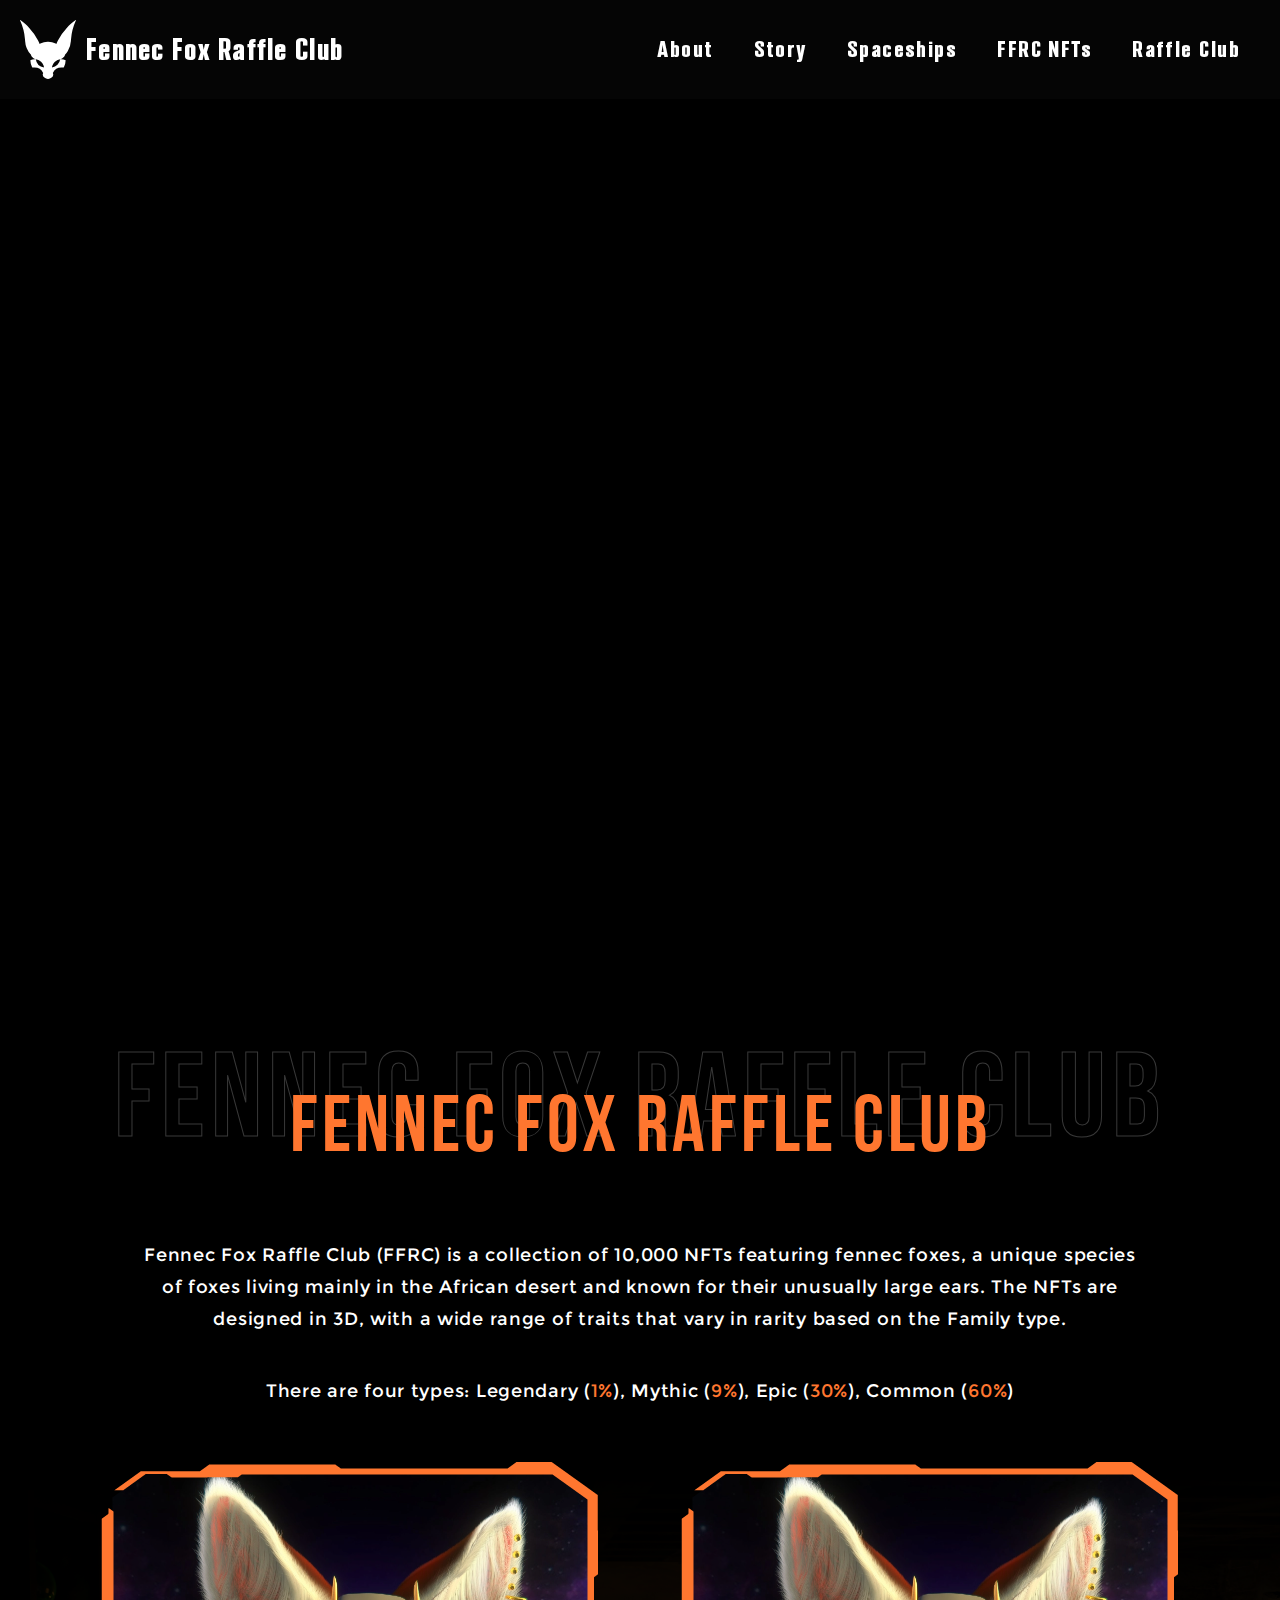
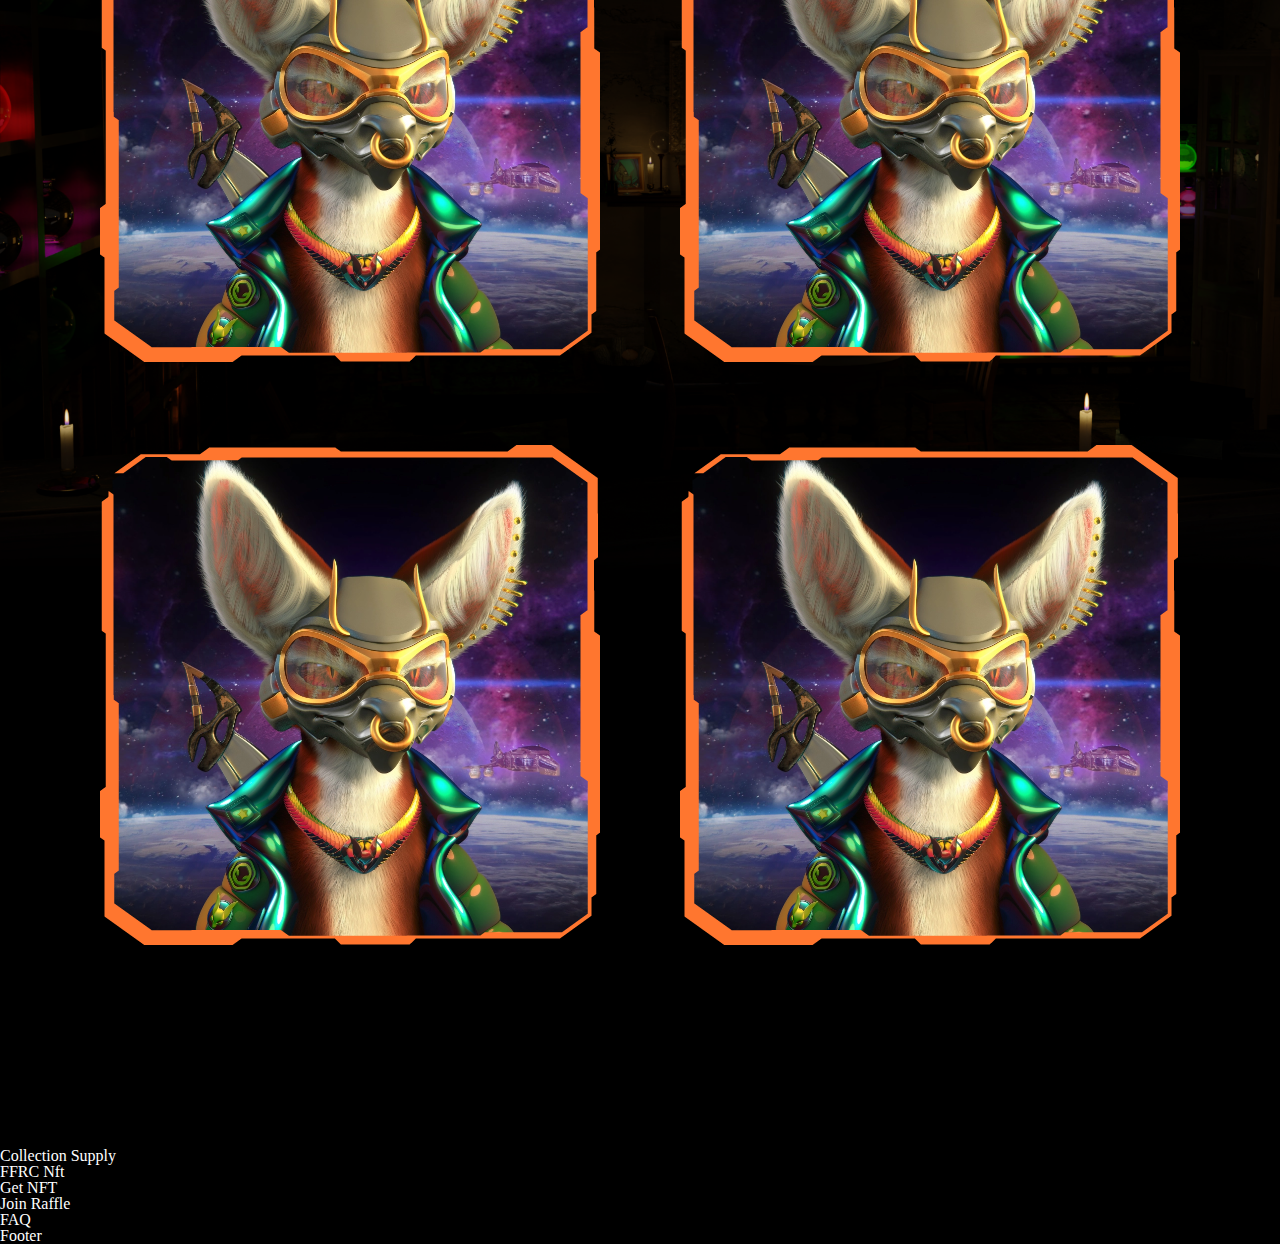
==== index.html @ b5f4b8c4 "test" ====
<!DOCTYPE html>
<html lang="en">
  <head>
    <meta charset="UTF-8" />
    <meta name="viewport" content="width=device-width, initial-scale=1.0" />
    <title>Fennec</title>
    <link
      rel="stylesheet"
      href="https://cdn.jsdelivr.net/npm/swiper@10/swiper-bundle.min.css"
    />
    <link rel="stylesheet" href="./assets/css/style.css" />
  </head>
  <body>
    <main>
      <header>
        <nav>
          <a href="#" class="brand">
            <img src="./assets/images/logo.svg" alt="Fennec Logo" />
            <p>Fennec Fox Raffle Club</p>
          </a>
          <div class="menu">
            <button id="menu" class="burger-menu"></button>
            <ul>
              <li><a href="#">About</a></li>
              <li><a href="#">Story</a></li>
              <li><a href="#">Spaceships</a></li>
              <li><a href="#">FFRC NFTs</a></li>
              <li><a href="#">Raffle Club</a></li>
            </ul>
          </div>
        </nav>
      </header>
      <section class="Home">
        <video autoplay muted loop playsinline>
          <source src="./assets/video/fennec-intro.mp4" type="video/mp4" />
          <source src="./assets/video/fennec-intro.ogg" type="video/ogg" />
          Your browser does not support the video tag.
        </video>
      </section>
      <section class="About">
        <div class="about-container">
          <div class="main-title">
            <h1>Fennec Fox Raffle Club</h1>
            <h2>Fennec Fox Raffle Club</h2>
          </div>
          <p class="desc">
            Fennec Fox Raffle Club (FFRC) is a collection of 10,000 NFTs
            featuring fennec foxes, a unique species of foxes living mainly in
            the African desert and known for their unusually large ears. The
            NFTs are designed in 3D, with a wide range of traits that vary in
            rarity based on the Family type.
          </p>
          <p class="status">
            There are four types: Legendary (<span>1%</span>), Mythic
            (<span>9%</span>), Epic (<span>30%</span>), Common
            (<span>60%</span>)
          </p>

          <div class="category">
            <div class="web-container">
              <div class="grid2x2">
                <div class="content">
                  <img src="./assets/images/text-nft.png" alt="" /><span></span>
                </div>
                <div class="content">
                  <img src="./assets/images/text-nft.png" alt="" /><span></span>
                </div>
                <div class="content">
                  <img src="./assets/images/text-nft.png" alt="" /><span></span>
                </div>
                <div class="content">
                  <img src="./assets/images/text-nft.png" alt="" /><span></span>
                </div>
              </div>
            </div>
          </div>
        </div>
      </section>
      <section>Collection Supply</section>
      <section>FFRC Nft</section>
      <section>Get NFT</section>
      <section>Join Raffle</section>
      <section>FAQ</section>
      <footer>Footer</footer>
    </main>

    <script
      src="https://code.jquery.com/jquery-3.7.1.min.js"
      integrity="sha256-/JqT3SQfawRcv/BIHPThkBvs0OEvtFFmqPF/lYI/Cxo="
      crossorigin="anonymous"
    ></script>
    <script src="https://cdn.jsdelivr.net/npm/swiper@10/swiper-bundle.min.js"></script>
    <script src="./assets/js/script.js"></script>
  </body>
</html>
---- assets/css/style.css ----
@font-face{src:url("../fonts/Montserrat-Regular.ttf");font-family:"Montserrat";font-style:normal;font-display:swap}@font-face{src:url("../fonts/Montserrat-Bold.ttf");font-family:"Montserrat-Bold";font-style:normal;font-display:swap}@font-face{src:url("../fonts/Montserrat-VariableFont_wght.ttf");font-family:"Montserrat-Light";font-style:normal;font-display:swap}@font-face{src:url("../fonts/Montserrat-Italic-VariableFont_wght.ttf");font-family:"Montserrat-Light-Italic";font-style:normal;font-display:swap}@font-face{src:url("../fonts/BebasNeue-Bold.otf");font-family:"Babas-Bold";font-style:normal;font-display:swap}@font-face{src:url("../fonts/Denominary.ttf");font-family:"Denominary";font-style:normal;font-display:swap}html,body,div,span,applet,object,iframe,h1,h2,h3,h4,h5,h6,p,blockquote,pre,a,abbr,acronym,address,big,cite,code,del,dfn,em,img,ins,kbd,q,s,samp,small,strike,strong,sub,sup,tt,var,b,u,i,center,dl,dt,dd,ol,ul,li,fieldset,form,label,legend,table,caption,tbody,tfoot,thead,tr,th,td,article,aside,canvas,details,embed,figure,figcaption,footer,header,hgroup,menu,nav,output,ruby,section,summary,time,mark,audio,video{margin:0;padding:0;border:0;font-size:100%;font:inherit;vertical-align:baseline}article,aside,details,figcaption,figure,footer,header,hgroup,menu,nav,section{display:block}body{line-height:1}ol,ul{list-style:none}blockquote,q{quotes:none}blockquote:before,blockquote:after,q:before,q:after{content:"";content:none}table{border-collapse:collapse;border-spacing:0}:root{--background-color: u.$primary-color;--text-color: u.$white}html{-webkit-box-sizing:border-box;box-sizing:border-box;font-size:100%;scroll-behavior:smooth}*,*::before,*::after{-webkit-box-sizing:inherit;box-sizing:inherit}body{margin:0;padding:0;background-color:var(--background-color);color:var(--text-color);scroll-behavior:smooth}article,header{scroll-margin-top:8.75rem}header{font-family:"Denominary";font-weight:bold;padding:1.25rem;background:rgba(15,15,15,.3) 0% 0% no-repeat padding-box;-webkit-backdrop-filter:blur(1rem);backdrop-filter:blur(1rem)}@media(max-width: 56.24875em){header{padding:0.625rem 1.25rem}}header nav{max-width:101.875rem;width:100%;margin:0 auto;display:-webkit-box;display:-ms-flexbox;display:flex;-webkit-box-align:center;-ms-flex-align:center;align-items:center;-webkit-box-pack:justify;-ms-flex-pack:justify;justify-content:space-between}header nav .brand{text-decoration:none;display:-webkit-box;display:-ms-flexbox;display:flex;-webkit-box-align:center;-ms-flex-align:center;align-items:center;-webkit-box-pack:center;-ms-flex-pack:center;justify-content:center}header nav .brand img{max-width:3.75rem;width:100%;height:auto}@media(max-width: 56.24875em){header nav .brand img{max-width:2.5rem}}header nav .brand p{font-size:2rem;letter-spacing:0.08rem;line-height:2.8125rem;margin-left:0.625rem;color:#fff;white-space:nowrap;-webkit-transition:all ease 1s;transition:all ease 1s}@media(max-width: 56.24875em){header nav .brand p{font-size:1rem;letter-spacing:0.04rem;line-height:1.1875rem;font-family:"Babas-Bold"}}header nav .menu button{height:2rem;width:2rem;background-image:url("../images/burger-menu.svg");background-color:#351e13;border:none;border-radius:0.5rem}header nav .menu ul{display:none}header nav .menu ul.show{position:fixed;height:100vh;width:100%;display:-webkit-box;display:-ms-flexbox;display:flex;-webkit-box-align:center;-ms-flex-align:center;align-items:center;-webkit-box-pack:center;-ms-flex-pack:center;justify-content:center;-webkit-box-orient:vertical;-webkit-box-direction:normal;-ms-flex-direction:column;flex-direction:column;background:rgba(109,42,8,.5) 0% 0% no-repeat padding-box;-webkit-box-shadow:inset 3px 3px 10px rgba(0,0,0,.1607843137);box-shadow:inset 3px 3px 10px rgba(0,0,0,.1607843137);border:1px solid #ff762f;-webkit-backdrop-filter:blur(6px);backdrop-filter:blur(6px);right:0;top:0;bottom:0;left:0;-webkit-backdrop-filter:blur(1.4375rem);backdrop-filter:blur(1.4375rem)}header nav .menu ul.show li{padding:0rem 1.25rem;margin:1.875rem 0}header nav .menu ul.show li a{text-decoration:none;color:#fff;font-size:1.75rem;letter-spacing:0.09rem;line-height:2.0625rem;-webkit-transition:ease .5s;transition:ease .5s}header nav .menu ul.show li:hover a{color:#ff762f}@media(min-width: 56.25em){header nav .menu button{display:none}header nav .menu ul{display:-webkit-box;display:-ms-flexbox;display:flex;-webkit-box-align:center;-ms-flex-align:center;align-items:center;-webkit-box-pack:center;-ms-flex-pack:center;justify-content:center}header nav .menu ul li{padding:0rem 1.25rem}header nav .menu ul li a{text-decoration:none;color:#fff;font-size:1.5rem;letter-spacing:0.09rem;line-height:2.0625rem;-webkit-transition:ease .5s;transition:ease .5s}header nav .menu ul li:hover a{color:#ff762f}}body{background-color:#000;color:#fff;position:relative}body main section.Home{min-height:100vh;margin-top:-6.25rem}body main section.Home video{width:100%;height:auto}body main section.About{background-image:url("../images/about/about-bg.png");background-position:center;background-size:contain;background-repeat:no-repeat;padding:12.5rem 1.25rem;min-height:200vh}body main section.About .about-container{text-align:center}body main section.About .about-container .main-title{margin-bottom:6.25rem}body main section.About .about-container .main-title h1{font-size:7.5rem;font-family:"Babas-Bold";letter-spacing:0.375rem;line-height:0.9375rem;color:rgba(0,0,0,0);-webkit-text-stroke:0.0625rem rgba(112,112,112,.5)}body main section.About .about-container .main-title h2{position:relative;font-size:5rem;font-family:"Babas-Bold";letter-spacing:0.25rem;line-height:0.9375rem;color:#ff762f;margin-top:0.625rem}body main section.About .about-container p{font-size:1.125rem;letter-spacing:0.045rem;line-height:2rem;font-family:"Montserrat";font-weight:500}body main section.About .about-container p.desc{text-align:center;max-width:62rem;width:100%;margin:0 auto;margin-bottom:2.5rem}body main section.About .about-container p.status{margin-bottom:3.4375rem}body main section.About .about-container p.status span{color:#ff762f}body main section.About .about-container .category{max-width:67.5rem;width:100%;margin:0 auto}body main section.About .about-container .category .web-container .grid2x2{display:grid;grid-template-columns:repeat(2, 1fr);grid-template-rows:1fr;grid-column-gap:80px;grid-row-gap:80px}body main section.About .about-container .category .web-container .grid2x2 .category img{width:100%;height:auto}
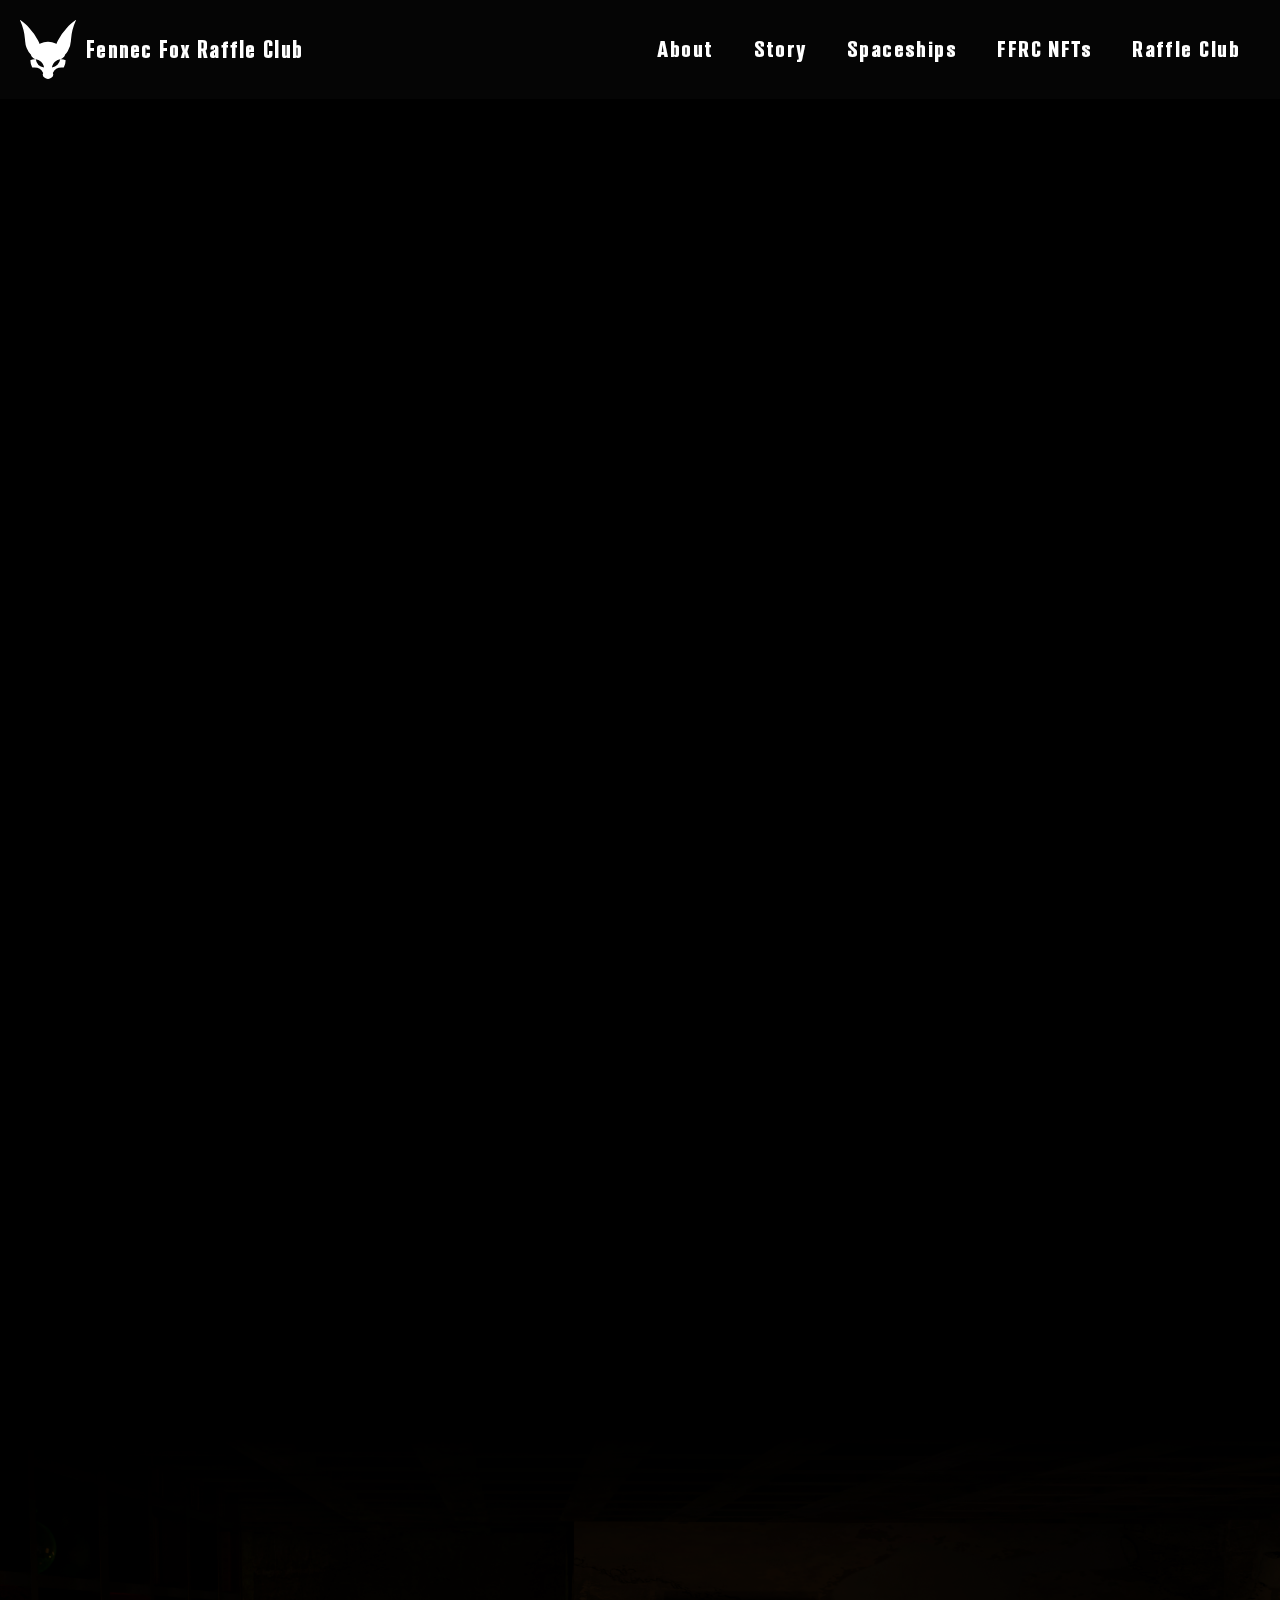
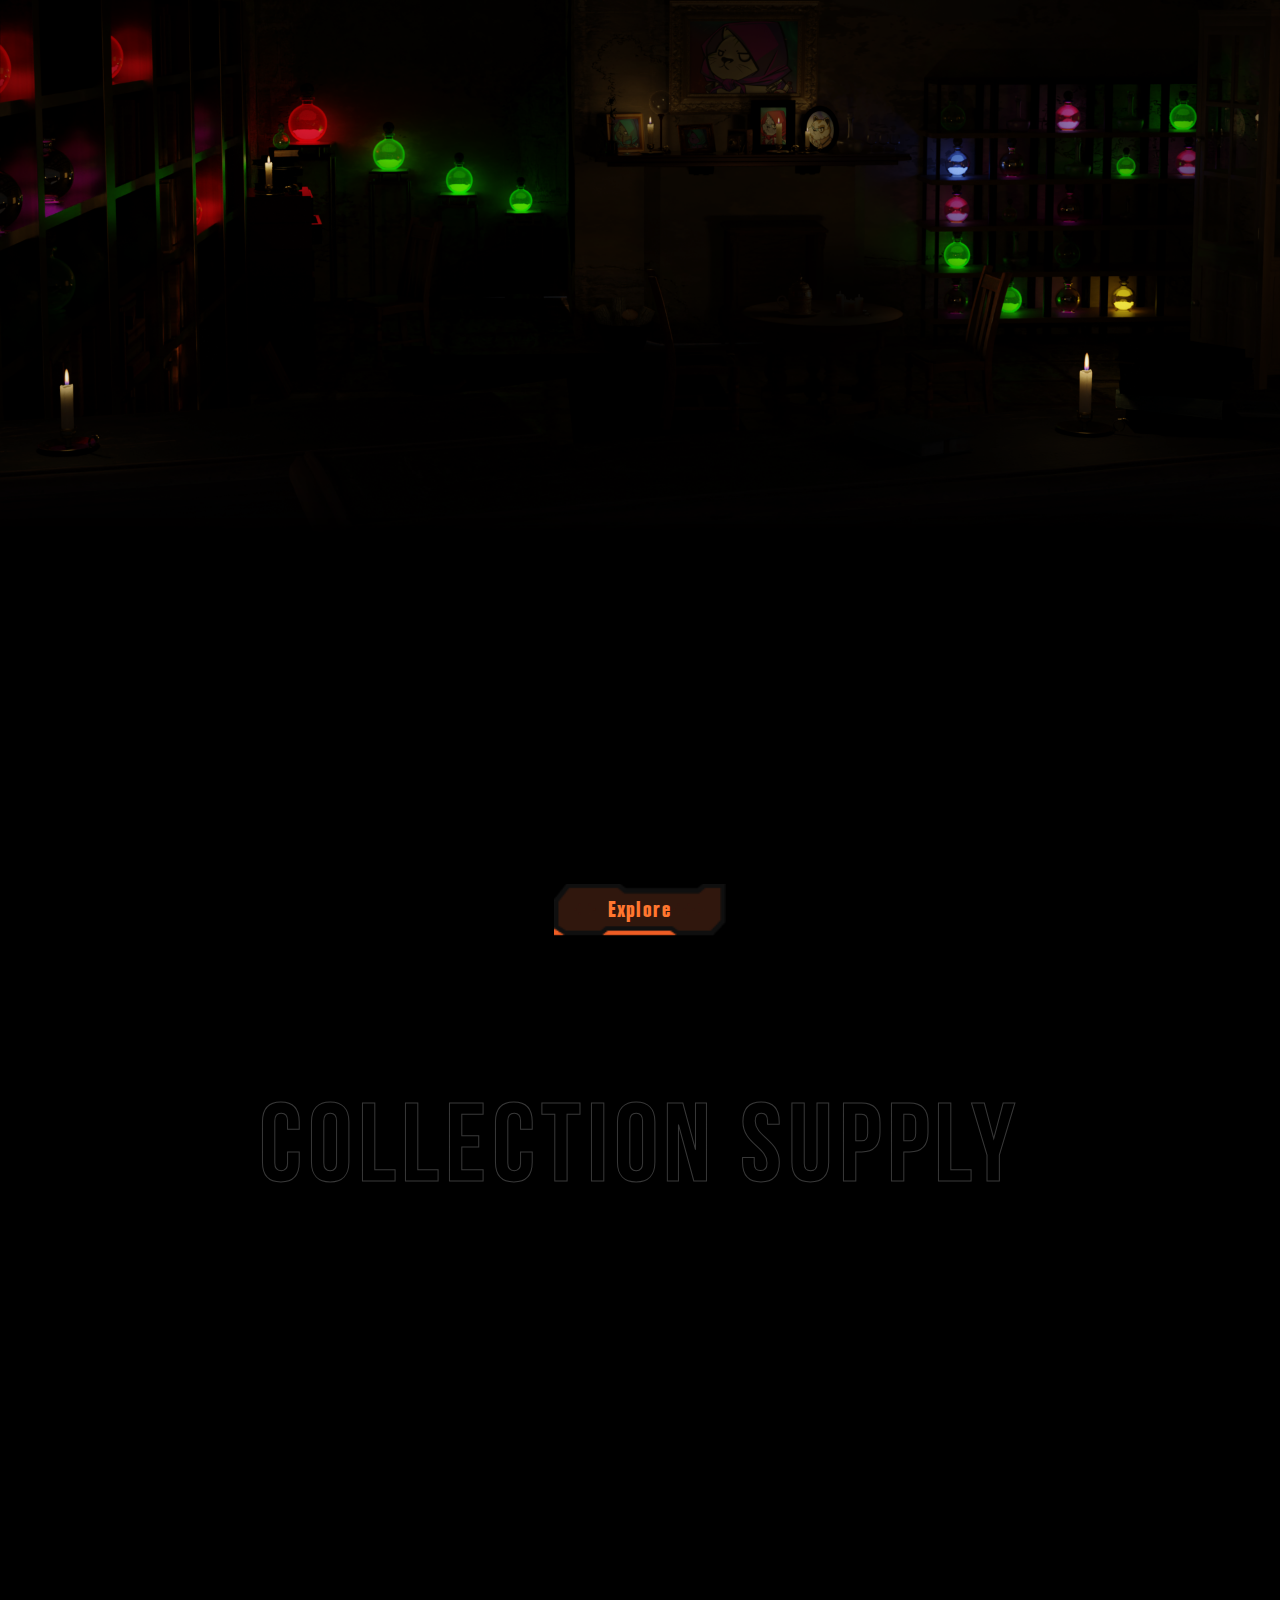
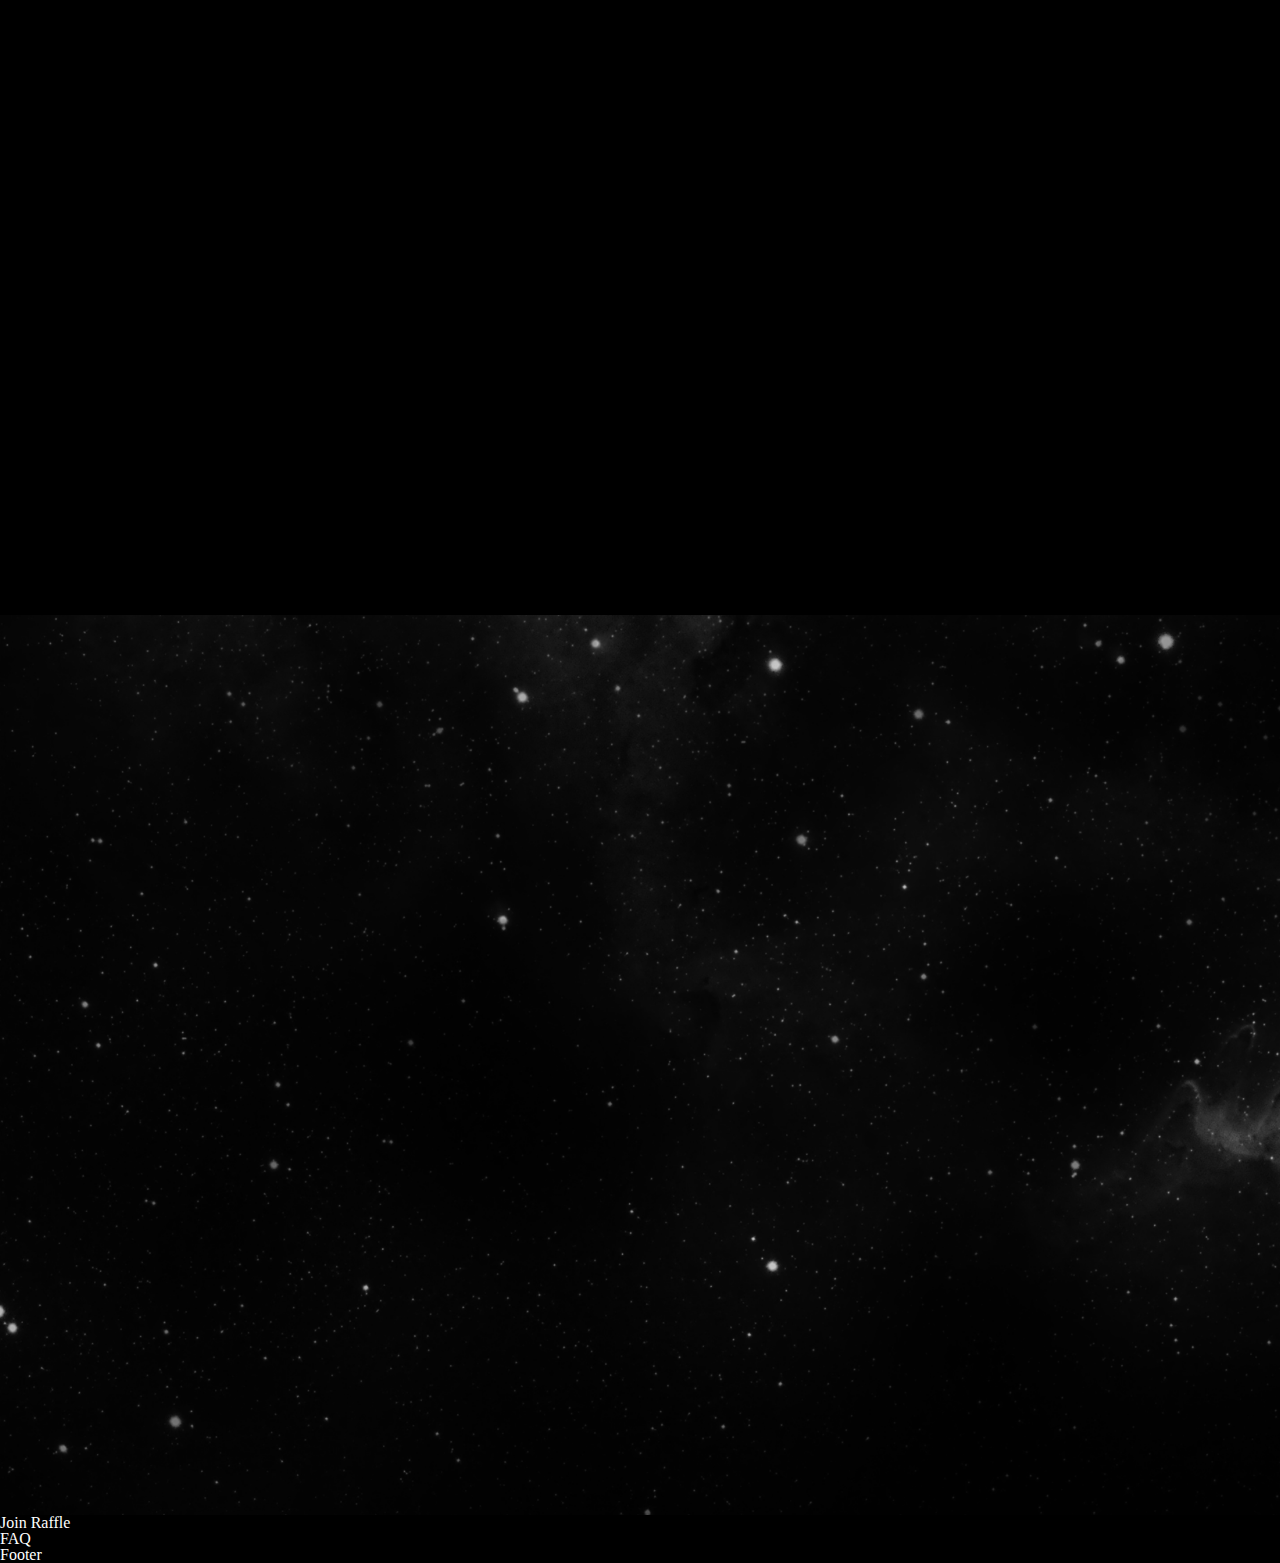
==== commit af3281fb: "on going" ====
--- a/index.html
+++ b/index.html
@@ -5,9 +5,12 @@
     <meta name="viewport" content="width=device-width, initial-scale=1.0" />
     <title>Fennec</title>
     <link
+      href="
+    https://cdn.jsdelivr.net/npm/@splidejs/splide@4.1.4/dist/css/splide.min.css
+    "
       rel="stylesheet"
-      href="https://cdn.jsdelivr.net/npm/swiper@10/swiper-bundle.min.css"
     />
+    <link href="https://unpkg.com/aos@2.3.1/dist/aos.css" rel="stylesheet" />
     <link rel="stylesheet" href="./assets/css/style.css" />
   </head>
   <body>
@@ -21,6 +24,13 @@
           <div class="menu">
             <button id="menu" class="burger-menu"></button>
             <ul>
+              <button class="close-menu"></button>
+
+              <div class="des-1"></div>
+              <div class="des-2"></div>
+              <div class="des-3"></div>
+              <div class="des-4"></div>
+
               <li><a href="#">About</a></li>
               <li><a href="#">Story</a></li>
               <li><a href="#">Spaceships</a></li>
@@ -40,17 +50,21 @@
       <section class="About">
         <div class="about-container">
           <div class="main-title">
-            <h1>Fennec Fox Raffle Club</h1>
-            <h2>Fennec Fox Raffle Club</h2>
-          </div>
-          <p class="desc">
+            <h1 data-aos="fade-up" data-aos-delay="500">
+              Fennec Fox Raffle Club
+            </h1>
+            <h2 data-aos="fade-up" data-aos-duration="1000">
+              Fennec Fox Raffle Club
+            </h2>
+          </div>
+          <p class="desc" data-aos="zoom-in" data-aos-duration="1000">
             Fennec Fox Raffle Club (FFRC) is a collection of 10,000 NFTs
             featuring fennec foxes, a unique species of foxes living mainly in
             the African desert and known for their unusually large ears. The
             NFTs are designed in 3D, with a wide range of traits that vary in
             rarity based on the Family type.
           </p>
-          <p class="status">
+          <p class="status" data-aos="zoom-in" data-aos-duration="1000">
             There are four types: Legendary (<span>1%</span>), Mythic
             (<span>9%</span>), Epic (<span>30%</span>), Common
             (<span>60%</span>)
@@ -59,26 +73,203 @@
           <div class="category">
             <div class="web-container">
               <div class="grid2x2">
-                <div class="content">
-                  <img src="./assets/images/text-nft.png" alt="" /><span></span>
-                </div>
-                <div class="content">
-                  <img src="./assets/images/text-nft.png" alt="" /><span></span>
-                </div>
-                <div class="content">
-                  <img src="./assets/images/text-nft.png" alt="" /><span></span>
-                </div>
-                <div class="content">
-                  <img src="./assets/images/text-nft.png" alt="" /><span></span>
+                <a class="content" data-aos="flip-up" data-aos-duration="1000">
+                  <img
+                    src="./assets/images/about/Fennec-Legendary.png"
+                    alt=""
+                  />
+                  <img
+                    src="./assets/images/about/Hover-Fennec-Legendary.png"
+                    alt=""
+                  />
+                  <img src="./assets/images/about/Badge-Legendary.png" alt="" />
+                </a>
+                <a
+                  class="content"
+                  data-aos="flip-left"
+                  data-aos-duration="1000"
+                >
+                  <img src="./assets/images/about/Fennec-Mythic.png" alt="" />
+                  <img
+                    src="./assets/images/about/Hover-Fennec-Mythic.png"
+                    alt=""
+                  />
+                  <img src="./assets/images/about/Badge-Mythic.png" alt="" />
+                </a>
+                <a class="content" data-aos="flip-up" data-aos-duration="1000">
+                  <img src="./assets/images/about/Fennec-Epic.png" alt="" />
+                  <img
+                    src="./assets/images/about/Hover-Fennec-Epic.png"
+                    alt=""
+                  />
+                  <img src="./assets/images/about/Badge-Epic.png" alt="" />
+                </a>
+                <a
+                  class="content"
+                  data-aos="flip-left"
+                  data-aos-duration="1000"
+                >
+                  <img src="./assets/images/about/Fennec-Common.png" alt="" />
+                  <img
+                    src="./assets/images/about/Hover-Fennec-Common.png"
+                    alt=""
+                  />
+                  <img src="./assets/images/about/Badge-Common.png" alt="" />
+                </a>
+              </div>
+            </div>
+            <div class="mobile-container">
+              <div
+                class="splide mySplide1"
+                role="group"
+                aria-label="Splide Basic HTML Example"
+              >
+                <div class="splide__track">
+                  <ul class="splide__list">
+                    <li class="splide__slide">
+                      <div class="content">
+                        <img
+                          src="./assets/images/about/Fennec-Mythic.png"
+                          alt=""
+                        />
+
+                        <img
+                          src="./assets/images/about/Badge-Mythic.png"
+                          alt=""
+                        />
+                      </div>
+                    </li>
+                    <li class="splide__slide">
+                      <div class="content">
+                        <img
+                          src="./assets/images/about/Fennec-Legendary.png"
+                          alt=""
+                        />
+                        <img
+                          src="./assets/images/about/Badge-Legendary.png"
+                          alt=""
+                        />
+                      </div>
+                    </li>
+                    <li class="splide__slide">
+                      <div class="content">
+                        <img
+                          src="./assets/images/about/Fennec-Epic.png"
+                          alt=""
+                        />
+                        <img
+                          src="./assets/images/about/Badge-Epic.png"
+                          alt=""
+                        />
+                      </div>
+                    </li>
+                    <li class="splide__slide">
+                      <div class="content">
+                        <img
+                          src="./assets/images/about/Fennec-Common.png"
+                          alt=""
+                        /><img
+                          src="./assets/images/about/Badge-Common.png"
+                          alt=""
+                        />
+                      </div>
+                    </li>
+                  </ul>
                 </div>
               </div>
             </div>
+            <a href="#" class="explore">Explore</a>
           </div>
         </div>
       </section>
-      <section>Collection Supply</section>
-      <section>FFRC Nft</section>
-      <section>Get NFT</section>
+      <section class="Collection-supply">
+        <h2>Collection Supply</h2>
+        <div class="collection-container">
+          <div
+            class="img-right"
+            data-aos="fade-left"
+            data-aos-duration="500"
+            data-aos-delay="1000"
+          >
+            <img src="./assets/images/collection-supply/img-right.png" />
+          </div>
+
+          <img
+            src="./assets/images/collection-supply/main-center.png"
+            class="main-center"
+            alt=""
+            data-aos="zoom-in"
+            data-aos-duration="1500"
+          />
+          <!-- <img
+            src="./assets/images/collection-supply/img-left.png"
+            class="img-left"
+            alt=""
+            data-aos="fade-right"
+            data-aos-delay="1000"
+            data-aos-duration="1000"
+          /> -->
+          <div
+            class="img-left"
+            data-aos="fade-right"
+            data-aos-delay="1000"
+            data-aos-duration="1000"
+          >
+            <img
+              src="./assets/images/collection-supply/img-left.png"
+              class="img-left2"
+              alt=""
+            />
+            <p>For creators allotment, marketing, partners, and more</p>
+          </div>
+        </div>
+      </section>
+      <section class="Minted-desc" data-aos="fade-up">
+        <div class="bg-1"></div>
+        <div class="cont">
+          <img
+            src="./assets/images/menu-line.svg"
+            class="item-1 item-line"
+            alt=""
+          />
+          <img
+            src="./assets/images/minted-desc/item-3.png"
+            class="item-3"
+            alt=""
+          />
+          <img
+            class="item-5"
+            src="./assets/images/minted-desc/item-5.png"
+            alt=""
+            data-aos="fade-up-right"
+            data-aos-delay="500"
+          />
+
+          <h2 data-aos="zoom-in" data-aos-delay="1000">
+            The FFRC NFTs will be minted on Ethereum (ERC-721A) and distributed
+            on the upcoming AngryMonky marketplace.
+          </h2>
+          <img
+            class="item-6"
+            src="./assets/images/minted-desc/item-6.png"
+            alt=""
+            data-aos="fade-up-left"
+            data-aos-delay="500"
+          />
+          <img
+            src="./assets/images/minted-desc/item-4.png"
+            class="item-4"
+            alt=""
+          />
+          <img
+            src="./assets/images/menu-line.svg"
+            class="item-2 item-line"
+            alt=""
+          />
+        </div>
+        <div class="bg-2"></div>
+      </section>
+      <section class="How-To-Get-NFT"></section>
       <section>Join Raffle</section>
       <section>FAQ</section>
       <footer>Footer</footer>
@@ -89,7 +280,10 @@
       integrity="sha256-/JqT3SQfawRcv/BIHPThkBvs0OEvtFFmqPF/lYI/Cxo="
       crossorigin="anonymous"
     ></script>
-    <script src="https://cdn.jsdelivr.net/npm/swiper@10/swiper-bundle.min.js"></script>
+    <script src="
+https://cdn.jsdelivr.net/npm/@splidejs/splide@4.1.4/dist/js/splide.min.js
+"></script>
+    <script src="https://unpkg.com/aos@2.3.1/dist/aos.js"></script>
     <script src="./assets/js/script.js"></script>
   </body>
 </html>
--- a/assets/css/style.css
+++ b/assets/css/style.css
@@ -1 +1 @@
-@font-face{src:url("../fonts/Montserrat-Regular.ttf");font-family:"Montserrat";font-style:normal;font-display:swap}@font-face{src:url("../fonts/Montserrat-Bold.ttf");font-family:"Montserrat-Bold";font-style:normal;font-display:swap}@font-face{src:url("../fonts/Montserrat-VariableFont_wght.ttf");font-family:"Montserrat-Light";font-style:normal;font-display:swap}@font-face{src:url("../fonts/Montserrat-Italic-VariableFont_wght.ttf");font-family:"Montserrat-Light-Italic";font-style:normal;font-display:swap}@font-face{src:url("../fonts/BebasNeue-Bold.otf");font-family:"Babas-Bold";font-style:normal;font-display:swap}@font-face{src:url("../fonts/Denominary.ttf");font-family:"Denominary";font-style:normal;font-display:swap}html,body,div,span,applet,object,iframe,h1,h2,h3,h4,h5,h6,p,blockquote,pre,a,abbr,acronym,address,big,cite,code,del,dfn,em,img,ins,kbd,q,s,samp,small,strike,strong,sub,sup,tt,var,b,u,i,center,dl,dt,dd,ol,ul,li,fieldset,form,label,legend,table,caption,tbody,tfoot,thead,tr,th,td,article,aside,canvas,details,embed,figure,figcaption,footer,header,hgroup,menu,nav,output,ruby,section,summary,time,mark,audio,video{margin:0;padding:0;border:0;font-size:100%;font:inherit;vertical-align:baseline}article,aside,details,figcaption,figure,footer,header,hgroup,menu,nav,section{display:block}body{line-height:1}ol,ul{list-style:none}blockquote,q{quotes:none}blockquote:before,blockquote:after,q:before,q:after{content:"";content:none}table{border-collapse:collapse;border-spacing:0}:root{--background-color: u.$primary-color;--text-color: u.$white}html{-webkit-box-sizing:border-box;box-sizing:border-box;font-size:100%;scroll-behavior:smooth}*,*::before,*::after{-webkit-box-sizing:inherit;box-sizing:inherit}body{margin:0;padding:0;background-color:var(--background-color);color:var(--text-color);scroll-behavior:smooth}article,header{scroll-margin-top:8.75rem}header{font-family:"Denominary";font-weight:bold;padding:1.25rem;background:rgba(15,15,15,.3) 0% 0% no-repeat padding-box;-webkit-backdrop-filter:blur(1rem);backdrop-filter:blur(1rem)}@media(max-width: 56.24875em){header{padding:0.625rem 1.25rem}}header nav{max-width:101.875rem;width:100%;margin:0 auto;display:-webkit-box;display:-ms-flexbox;display:flex;-webkit-box-align:center;-ms-flex-align:center;align-items:center;-webkit-box-pack:justify;-ms-flex-pack:justify;justify-content:space-between}header nav .brand{text-decoration:none;display:-webkit-box;display:-ms-flexbox;display:flex;-webkit-box-align:center;-ms-flex-align:center;align-items:center;-webkit-box-pack:center;-ms-flex-pack:center;justify-content:center}header nav .brand img{max-width:3.75rem;width:100%;height:auto}@media(max-width: 56.24875em){header nav .brand img{max-width:2.5rem}}header nav .brand p{font-size:2rem;letter-spacing:0.08rem;line-height:2.8125rem;margin-left:0.625rem;color:#fff;white-space:nowrap;-webkit-transition:all ease 1s;transition:all ease 1s}@media(max-width: 56.24875em){header nav .brand p{font-size:1rem;letter-spacing:0.04rem;line-height:1.1875rem;font-family:"Babas-Bold"}}header nav .menu button{height:2rem;width:2rem;background-image:url("../images/burger-menu.svg");background-color:#351e13;border:none;border-radius:0.5rem}header nav .menu ul{display:none}header nav .menu ul.show{position:fixed;height:100vh;width:100%;display:-webkit-box;display:-ms-flexbox;display:flex;-webkit-box-align:center;-ms-flex-align:center;align-items:center;-webkit-box-pack:center;-ms-flex-pack:center;justify-content:center;-webkit-box-orient:vertical;-webkit-box-direction:normal;-ms-flex-direction:column;flex-direction:column;background:rgba(109,42,8,.5) 0% 0% no-repeat padding-box;-webkit-box-shadow:inset 3px 3px 10px rgba(0,0,0,.1607843137);box-shadow:inset 3px 3px 10px rgba(0,0,0,.1607843137);border:1px solid #ff762f;-webkit-backdrop-filter:blur(6px);backdrop-filter:blur(6px);right:0;top:0;bottom:0;left:0;-webkit-backdrop-filter:blur(1.4375rem);backdrop-filter:blur(1.4375rem)}header nav .menu ul.show li{padding:0rem 1.25rem;margin:1.875rem 0}header nav .menu ul.show li a{text-decoration:none;color:#fff;font-size:1.75rem;letter-spacing:0.09rem;line-height:2.0625rem;-webkit-transition:ease .5s;transition:ease .5s}header nav .menu ul.show li:hover a{color:#ff762f}@media(min-width: 56.25em){header nav .menu button{display:none}header nav .menu ul{display:-webkit-box;display:-ms-flexbox;display:flex;-webkit-box-align:center;-ms-flex-align:center;align-items:center;-webkit-box-pack:center;-ms-flex-pack:center;justify-content:center}header nav .menu ul li{padding:0rem 1.25rem}header nav .menu ul li a{text-decoration:none;color:#fff;font-size:1.5rem;letter-spacing:0.09rem;line-height:2.0625rem;-webkit-transition:ease .5s;transition:ease .5s}header nav .menu ul li:hover a{color:#ff762f}}body{background-color:#000;color:#fff;position:relative}body main section.Home{min-height:100vh;margin-top:-6.25rem}body main section.Home video{width:100%;height:auto}body main section.About{background-image:url("../images/about/about-bg.png");background-position:center;background-size:contain;background-repeat:no-repeat;padding:12.5rem 1.25rem;min-height:200vh}body main section.About .about-container{text-align:center}body main section.About .about-container .main-title{margin-bottom:6.25rem}body main section.About .about-container .main-title h1{font-size:7.5rem;font-family:"Babas-Bold";letter-spacing:0.375rem;line-height:0.9375rem;color:rgba(0,0,0,0);-webkit-text-stroke:0.0625rem rgba(112,112,112,.5)}body main section.About .about-container .main-title h2{position:relative;font-size:5rem;font-family:"Babas-Bold";letter-spacing:0.25rem;line-height:0.9375rem;color:#ff762f;margin-top:0.625rem}body main section.About .about-container p{font-size:1.125rem;letter-spacing:0.045rem;line-height:2rem;font-family:"Montserrat";font-weight:500}body main section.About .about-container p.desc{text-align:center;max-width:62rem;width:100%;margin:0 auto;margin-bottom:2.5rem}body main section.About .about-container p.status{margin-bottom:3.4375rem}body main section.About .about-container p.status span{color:#ff762f}body main section.About .about-container .category{max-width:67.5rem;width:100%;margin:0 auto}body main section.About .about-container .category .web-container .grid2x2{display:grid;grid-template-columns:repeat(2, 1fr);grid-template-rows:1fr;grid-column-gap:80px;grid-row-gap:80px}body main section.About .about-container .category .web-container .grid2x2 .category img{width:100%;height:auto}+@font-face{src:url("../fonts/Montserrat-Regular.ttf");font-family:"Montserrat";font-style:normal;font-display:swap}@font-face{src:url("../fonts/Montserrat-Bold.ttf");font-family:"Montserrat-Bold";font-style:normal;font-display:swap}@font-face{src:url("../fonts/Montserrat-VariableFont_wght.ttf");font-family:"Montserrat-Light";font-style:normal;font-display:swap}@font-face{src:url("../fonts/Montserrat-Italic-VariableFont_wght.ttf");font-family:"Montserrat-Light-Italic";font-style:normal;font-display:swap}@font-face{src:url("../fonts/BebasNeue-Bold.otf");font-family:"Babas-Bold";font-style:normal;font-display:swap}@font-face{src:url("../fonts/Denominary.ttf");font-family:"Denominary";font-style:normal;font-display:swap}html,body,div,span,applet,object,iframe,h1,h2,h3,h4,h5,h6,p,blockquote,pre,a,abbr,acronym,address,big,cite,code,del,dfn,em,img,ins,kbd,q,s,samp,small,strike,strong,sub,sup,tt,var,b,u,i,center,dl,dt,dd,ol,ul,li,fieldset,form,label,legend,table,caption,tbody,tfoot,thead,tr,th,td,article,aside,canvas,details,embed,figure,figcaption,footer,header,hgroup,menu,nav,output,ruby,section,summary,time,mark,audio,video{margin:0;padding:0;border:0;font-size:100%;font:inherit;vertical-align:baseline}article,aside,details,figcaption,figure,footer,header,hgroup,menu,nav,section{display:block}body{line-height:1}ol,ul{list-style:none}blockquote,q{quotes:none}blockquote:before,blockquote:after,q:before,q:after{content:"";content:none}table{border-collapse:collapse;border-spacing:0}:root{--background-color: u.$primary-color;--text-color: u.$white}html{-webkit-box-sizing:border-box;box-sizing:border-box;font-size:100%;scroll-behavior:smooth}*,*::before,*::after{-webkit-box-sizing:inherit;box-sizing:inherit}body{margin:0;padding:0;background-color:var(--background-color);color:var(--text-color);scroll-behavior:smooth}article,header{scroll-margin-top:8.75rem}header{font-family:"Denominary";font-weight:bold;padding:1.25rem;background:rgba(15,15,15,.3);-webkit-backdrop-filter:blur(1rem);backdrop-filter:blur(1rem);position:relative;z-index:999}@media(max-width: 56.24875em){header{background:#000;-webkit-backdrop-filter:unset;backdrop-filter:unset;padding:0.625rem 1.25rem;font-weight:500}}header nav{max-width:101.875rem;width:100%;margin:0 auto;display:-webkit-box;display:-ms-flexbox;display:flex;-webkit-box-align:center;-ms-flex-align:center;align-items:center;-webkit-box-pack:justify;-ms-flex-pack:justify;justify-content:space-between}header nav .brand{text-decoration:none;display:-webkit-box;display:-ms-flexbox;display:flex;-webkit-box-align:center;-ms-flex-align:center;align-items:center;-webkit-box-pack:center;-ms-flex-pack:center;justify-content:center}header nav .brand img{max-width:3.75rem;width:100%;height:auto}@media(max-width: 56.24875em){header nav .brand img{max-width:2.5rem}}header nav .brand p{font-size:clamp(1rem,1.127vw + .648rem,2rem);letter-spacing:0.08rem;line-height:2.8125rem;margin-left:0.625rem;color:#fff;white-space:nowrap;-webkit-transition:all ease 1s;transition:all ease 1s}@media(max-width: 56.24875em){header nav .brand p{letter-spacing:0.04rem;line-height:1.1875rem;font-family:"Babas-Bold"}}header nav .menu button.burger-menu{height:2rem;width:2rem;background-image:url("../images/burger-menu.svg");background-color:#351e13;border:none;border-radius:0.5rem}header nav .menu ul{display:none}header nav .menu ul button.close-menu{height:1.375rem;width:1.375rem;position:absolute;top:4.6875rem;right:3.125rem;background-color:rgba(0,0,0,0);border:#ffdead;outline:none;background-position:center;background-size:contain;background-image:url("../images/close.svg")}header nav .menu ul.show{position:fixed;height:100vh;width:100%;display:-webkit-box;display:-ms-flexbox;display:flex;-webkit-box-align:center;-ms-flex-align:center;align-items:center;-webkit-box-pack:center;-ms-flex-pack:center;justify-content:center;-webkit-box-orient:vertical;-webkit-box-direction:normal;-ms-flex-direction:column;flex-direction:column;background-color:rgba(109,42,8,.5);-webkit-backdrop-filter:blur(1.25rem);backdrop-filter:blur(1.25rem);right:0;top:0;bottom:0;left:0}header nav .menu ul.show .des-1{width:0;height:0;border-left:0.625rem solid rgba(0,0,0,0);border-right:0.625rem solid rgba(0,0,0,0);border-bottom:0.625rem solid #ff762f;-webkit-transform:rotate(315deg);transform:rotate(315deg);position:absolute;top:-0.0625rem;left:-0.375rem}header nav .menu ul.show .des-2{width:10.4375rem;height:0.875rem;background-image:url("../images/menu-line.svg");background-position:center;background-size:contain;background-repeat:no-repeat;-webkit-transform:rotate(90deg);transform:rotate(90deg);position:absolute;top:30%;right:-80px}header nav .menu ul.show .des-3{width:10.4375rem;height:0.875rem;background-image:url("../images/menu-line.svg");background-position:center;background-size:contain;background-repeat:no-repeat;-webkit-transform:rotate(270deg);transform:rotate(270deg);position:absolute;bottom:20%;left:-80px}header nav .menu ul.show .des-4{width:0;height:0;border-left:0.625rem solid rgba(0,0,0,0);border-right:0.625rem solid rgba(0,0,0,0);border-bottom:0.625rem solid #ff762f;-webkit-transform:rotate(135deg);transform:rotate(135deg);position:absolute;bottom:-0.0625rem;right:-0.375rem}header nav .menu ul.show li{padding:0rem 1.25rem;margin:1.875rem 0}header nav .menu ul.show li a{text-decoration:none;color:#fff;font-size:1.75rem;letter-spacing:0.09rem;line-height:2.0625rem;-webkit-transition:ease .5s;transition:ease .5s}header nav .menu ul.show li:hover a{color:#ff762f}@media(min-width: 56.25em){header nav .menu button{display:none}header nav .menu ul{display:-webkit-box;display:-ms-flexbox;display:flex;-webkit-box-align:center;-ms-flex-align:center;align-items:center;-webkit-box-pack:center;-ms-flex-pack:center;justify-content:center}header nav .menu ul li{padding:0rem 1.25rem}header nav .menu ul li a{text-decoration:none;color:#fff;font-size:1.5rem;letter-spacing:0.09rem;line-height:2.0625rem;-webkit-transition:ease .5s;transition:ease .5s}header nav .menu ul li:hover a{color:#ff762f}}@-webkit-keyframes floating-down{0%{-webkit-transform:translate(0, 0px);transform:translate(0, 0px)}50%{-webkit-transform:translate(0, 15px);transform:translate(0, 15px)}100%{-webkit-transform:translate(0, 0px);transform:translate(0, 0px)}}@keyframes floating-down{0%{-webkit-transform:translate(0, 0px);transform:translate(0, 0px)}50%{-webkit-transform:translate(0, 15px);transform:translate(0, 15px)}100%{-webkit-transform:translate(0, 0px);transform:translate(0, 0px)}}@-webkit-keyframes floating-up{0%{-webkit-transform:translate(0, 0px);transform:translate(0, 0px)}50%{-webkit-transform:translate(0, -15px);transform:translate(0, -15px)}100%{-webkit-transform:translate(0, 0px);transform:translate(0, 0px)}}@keyframes floating-up{0%{-webkit-transform:translate(0, 0px);transform:translate(0, 0px)}50%{-webkit-transform:translate(0, -15px);transform:translate(0, -15px)}100%{-webkit-transform:translate(0, 0px);transform:translate(0, 0px)}}body{background-color:#000;color:#fff;position:relative}body.disable{overflow:hidden}body main section.Home{min-height:100vh;margin-top:-6.25rem}body main section.Home video{width:100%;height:auto}@media(max-width: 56.24875em){body main section.Home{min-height:unset;margin-top:0rem}}body main section.About{background-image:url("../images/about/about-bg.png");background-position:center;background-size:contain;background-repeat:no-repeat;padding:clamp(3.125rem,10.563vw - .176rem,12.5rem) 1.25rem;min-height:50vh}body main section.About .about-container{text-align:center}body main section.About .about-container .main-title{margin-bottom:clamp(2.5rem,2.817vw + 1.62rem,5rem)}body main section.About .about-container .main-title h1{font-size:clamp(2.188rem,5.986vw + .317rem,7.5rem);font-family:"Babas-Bold";letter-spacing:clamp(.125rem,.282vw + .037rem,.375rem);line-height:0.9375rem;color:rgba(0,0,0,0);-webkit-text-stroke:0.0625rem rgba(112,112,112,.5)}body main section.About .about-container .main-title h2{position:relative;font-size:clamp(1.75rem,3.662vw + .606rem,5rem);font-family:"Babas-Bold";letter-spacing:0.25rem;line-height:0.9375rem;color:#ff762f;margin-top:0.625rem}body main section.About .about-container .main-title h2:before{content:"";height:0.3125rem;width:clamp(5.75rem,2.757rem + 9.5775vw,14.25rem);background-color:#ff762f;bottom:-2.5rem;position:absolute;left:50%;-webkit-transform:translate(-50%, -50%);transform:translate(-50%, -50%)}@media(max-width: 56.24875em){body main section.About .about-container .main-title h2:before{height:0.125rem;bottom:-0.9375rem}}@media(max-width: 56.24875em){body main section.About .about-container .main-title h2{letter-spacing:0.0875rem;margin-top:0rem}}body main section.About .about-container p{font-size:clamp(.75rem,.423vw + .618rem,1.125rem);line-height:clamp(1.375rem,.704vw + 1.155rem,2rem);font-family:"Montserrat";font-weight:500}body main section.About .about-container p.desc{text-align:center;max-width:62rem;width:100%;margin:0 auto;margin-bottom:clamp(.938rem,1.761vw + .387rem,2.5rem)}body main section.About .about-container p.status{margin-bottom:clamp(2.188rem,1.408vw + 1.747rem,3.438rem)}body main section.About .about-container p.status span{color:#ff762f}body main section.About .about-container .category{max-width:67.5rem;width:100%;margin:0 auto}@media(max-width: 56.24875em){body main section.About .about-container .category .web-container{display:none}}body main section.About .about-container .category .web-container .grid2x2{display:grid;grid-template-columns:repeat(2, 1fr);grid-template-rows:1fr;grid-column-gap:80px;grid-row-gap:80px}body main section.About .about-container .category .web-container .grid2x2 .content{cursor:pointer;position:relative}body main section.About .about-container .category .web-container .grid2x2 .content img{width:100%;height:auto}body main section.About .about-container .category .web-container .grid2x2 .content img:nth-child(1){opacity:1}body main section.About .about-container .category .web-container .grid2x2 .content img:nth-child(2){opacity:0;position:absolute;right:0;left:0;bottom:0;top:0}body main section.About .about-container .category .web-container .grid2x2 .content img:nth-child(3){opacity:0;position:absolute;top:50%;left:50%;-webkit-transform:translate(-50%, -50%) scaleX(-1);transform:translate(-50%, -50%) scaleX(-1);width:50%;-webkit-transition:all .35s ease-in-out;transition:all .35s ease-in-out}body main section.About .about-container .category .web-container .grid2x2 .content:hover img:nth-child(1){opacity:0}body main section.About .about-container .category .web-container .grid2x2 .content:hover img:nth-child(2){opacity:1}body main section.About .about-container .category .web-container .grid2x2 .content:hover img:nth-child(3){opacity:1;-webkit-transform:translate(-50%, -50%) scaleX(1);transform:translate(-50%, -50%) scaleX(1)}@media(min-width: 56.25em){body main section.About .about-container .category .mobile-container{display:none}}body main section.About .about-container .category .mobile-container .splide__arrow{top:35%;border:#ff762f 2px solid;background:none;z-index:1}body main section.About .about-container .category .mobile-container .splide__arrow svg{-webkit-filter:invert(69%) sepia(48%) saturate(6538%) hue-rotate(341deg) brightness(107%) contrast(101%);filter:invert(69%) sepia(48%) saturate(6538%) hue-rotate(341deg) brightness(107%) contrast(101%);width:70%}body main section.About .about-container .category .mobile-container .content{display:-webkit-box;display:-ms-flexbox;display:flex;-webkit-box-orient:vertical;-webkit-box-direction:normal;-ms-flex-direction:column;flex-direction:column;-webkit-box-align:center;-ms-flex-align:center;align-items:center;-webkit-box-pack:center;-ms-flex-pack:center;justify-content:center}body main section.About .about-container .category .mobile-container .content img:nth-child(1){width:70%;height:auto}body main section.About .about-container .category .mobile-container .content img:nth-child(2){width:30%;height:auto}body main section.About .about-container .category a.explore{margin-top:clamp(2rem,6.197vw + .063rem,7.5rem);display:-webkit-inline-box;display:-ms-inline-flexbox;display:inline-flex;-webkit-box-align:center;-ms-flex-align:center;align-items:center;-webkit-box-pack:center;-ms-flex-pack:center;justify-content:center;max-width:clamp(7.5rem,6.69vw + 5.409rem,13.438rem);height:clamp(2.188rem,2.113vw + 1.527rem,4.063rem);width:100%;color:#ff762f;text-decoration:none;background-image:url(../images/btn-bg.png);background-repeat:no-repeat;background-position:center;background-size:cover;font-family:"Denominary";font-size:clamp(1rem,.845vw + .736rem,1.75rem);letter-spacing:clamp(.031rem,.07vw + .009rem,.094rem);font-weight:700}@media(max-width: 56.24875em){body main section.About .about-container .category a.explore{font-weight:500}}body main section.Collection-supply{text-align:center;padding:clamp(3.125rem,2.0246rem + 3.5211vw,6.25rem);padding-bottom:clamp(3.125rem,2.0246rem + 3.5211vw,6.25rem);position:relative}body main section.Collection-supply h2{font-size:clamp(3.125rem,.6382rem + 7.9577vw,10.1875rem);font-family:"Babas-Bold";letter-spacing:clamp(.1875rem,.0742rem + .3627vw,.509375rem);line-height:0.9375rem;color:rgba(0,0,0,0);-webkit-text-stroke:0.0625rem rgba(112,112,112,.5)}body main section.Collection-supply .collection-container{max-width:clamp(21.6875rem,4.9842rem + 53.4507vw,69.125rem);width:100%;margin:0 auto;min-height:100px;position:relative}body main section.Collection-supply .collection-container img.main-center{margin-top:-10%;width:100%}body main section.Collection-supply .collection-container .img-right{position:absolute;right:clamp(1.25rem,-0.4005rem + 5.2817vw,5.9375rem);top:clamp(2.1875rem,.4269rem + 5.6338vw,7.1875rem);max-width:clamp(6.4375rem,2.4762rem + 12.6761vw,17.6875rem);width:100%}body main section.Collection-supply .collection-container .img-right img{width:100%;-webkit-animation-name:floating-up;animation-name:floating-up;-webkit-animation-duration:5s;animation-duration:5s;-webkit-animation-iteration-count:infinite;animation-iteration-count:infinite;-webkit-animation-timing-function:ease-in-out;animation-timing-function:ease-in-out}body main section.Collection-supply .collection-container .img-left{position:absolute;left:0;bottom:clamp(3.125rem,-1.9366rem + 16.1972vw,17.5rem);max-width:clamp(6.375rem,1.5114rem + 15.5634vw,20.1875rem);display:-webkit-box;display:-ms-flexbox;display:flex;-webkit-box-align:start;-ms-flex-align:start;align-items:flex-start;-webkit-box-orient:vertical;-webkit-box-direction:normal;-ms-flex-direction:column;flex-direction:column}body main section.Collection-supply .collection-container .img-left img{width:100%;-webkit-animation-name:floating-down;animation-name:floating-down;-webkit-animation-duration:5s;animation-duration:5s;-webkit-animation-iteration-count:infinite;animation-iteration-count:infinite;-webkit-animation-timing-function:ease-in-out;animation-timing-function:ease-in-out}body main section.Collection-supply .collection-container .img-left p{text-align:left;margin-top:clamp(.625rem,.4049rem + .7042vw,1.25rem);padding-left:clamp(0rem,-0.2201rem + .7042vw,.625rem);font-size:clamp(.625rem,.4489rem + .5634vw,1.125rem);letter-spacing:clamp(.0125rem,.0011rem + .0366vw,.045rem);line-height:clamp(.875rem,.4789rem + 1.2676vw,2rem);font-family:"Montserrat";-webkit-animation-name:floating-down;animation-name:floating-down;-webkit-animation-duration:5s;animation-duration:5s;-webkit-animation-iteration-count:infinite;animation-iteration-count:infinite;-webkit-animation-timing-function:ease-in-out;animation-timing-function:ease-in-out}body main section.Minted-desc{position:relative}body main section.Minted-desc .cont{height:24.5625rem;-webkit-transition:height .3s ease-in-out;transition:height .3s ease-in-out;display:-webkit-box;display:-ms-flexbox;display:flex;-webkit-box-align:center;-ms-flex-align:center;align-items:center;-webkit-box-pack:center;-ms-flex-pack:center;justify-content:center;-webkit-box-shadow:0rem 0.3125rem 0.3125rem rgba(0,0,0,.1607843137);box-shadow:0rem 0.3125rem 0.3125rem rgba(0,0,0,.1607843137);border-top:2px solid rgba(100,97,97,.4784313725);border-bottom:2px solid rgba(100,97,97,.4784313725);position:relative}@media(max-width: 56.24875em){body main section.Minted-desc .cont{height:27.0625rem}}body main section.Minted-desc .cont h2{text-align:center;width:clamp(18.5rem,4.2394rem + 45.6338vw,59rem);font-size:clamp(1.75rem,1.3099rem + 1.4085vw,3rem);font-family:"Denominary";font-weight:600;line-height:clamp(2.5rem,1.9058rem + 1.9014vw,4.1875rem);letter-spacing:clamp(.098125rem,.0735rem + .0789vw,.168125rem)}body main section.Minted-desc .cont img{position:absolute}body main section.Minted-desc .cont img.item-1{-webkit-transform:rotate(270deg);transform:rotate(270deg);left:-4.6875rem}body main section.Minted-desc .cont img.item-2{-webkit-transform:rotate(90deg);transform:rotate(90deg);right:-4.6875rem}body main section.Minted-desc .cont img.item-3{width:clamp(6.56875rem,3.4504rem + 9.9789vw,15.425rem);-webkit-transition:left ease-in-out .5s,bottom ease-in-out .5s;transition:left ease-in-out .5s,bottom ease-in-out .5s;left:8.5rem;-webkit-animation-name:floating-up;animation-name:floating-up;-webkit-animation-duration:5s;animation-duration:5s;-webkit-animation-iteration-count:infinite;animation-iteration-count:infinite;-webkit-animation-timing-function:ease-in-out;animation-timing-function:ease-in-out}@media(max-width: 56.24875em){body main section.Minted-desc .cont img.item-3{bottom:3.125rem;left:1.25rem}}body main section.Minted-desc .cont img.item-4{width:clamp(3.375rem,1.7685rem + 5.1408vw,7.9375rem);-webkit-transition:right ease-in-out .5s,top ease-in-out .5s;transition:right ease-in-out .5s,top ease-in-out .5s;right:8.5rem;top:3.125rem;-webkit-animation-name:floating-down;animation-name:floating-down;-webkit-animation-duration:5s;animation-duration:5s;-webkit-animation-iteration-count:infinite;animation-iteration-count:infinite;-webkit-animation-timing-function:ease-in-out;animation-timing-function:ease-in-out}@media(max-width: 56.24875em){body main section.Minted-desc .cont img.item-4{right:1.25rem;top:1.875rem}}body main section.Minted-desc .cont img.item-5{width:clamp(6.75rem,-4.4956rem + 35.9859vw,38.6875rem);height:clamp(1.54rem,1.0699rem + 1.5042vw,2.875rem);-o-object-fit:100%;object-fit:100%;bottom:3rem;left:21.875rem}@media(max-width: 56.24875em){body main section.Minted-desc .cont img.item-5{bottom:5.625rem;left:8.4375rem}}body main section.Minted-desc .cont img.item-6{width:clamp(5.95375rem,-0.0264rem + 19.1366vw,22.9375rem);top:4.375rem;right:18.75rem}@media(max-width: 56.24875em){body main section.Minted-desc .cont img.item-6{right:5.3125rem}}body main section.Minted-desc .bg-1{width:clamp(17.24375rem,10.7132rem + 20.8979vw,35.790625rem);height:clamp(17.24375rem,10.7132rem + 20.8979vw,35.790625rem);background-image:url(../images/collection-supply/bg-1.png);background-position:center;background-size:cover;position:absolute;top:-13.75rem;right:0px}@media(max-width: 56.24875em){body main section.Minted-desc .bg-1{top:-8.125rem}}body main section.Minted-desc .bg-2{width:clamp(17.24375rem,10.7132rem + 20.8979vw,35.790625rem);height:clamp(17.24375rem,10.7132rem + 20.8979vw,35.790625rem);background-image:url(../images/collection-supply/bg-2.png);background-position:center;background-size:cover;position:absolute;bottom:-220px;left:0px}@media(max-width: 56.24875em){body main section.Minted-desc .bg-2{bottom:-8.125rem}}body main section.How-To-Get-NFT{min-height:100vh;background-image:url(../images/how-to-get-nft/bg.png);background-position:top center;background-repeat:no-repeat;background-size:cover}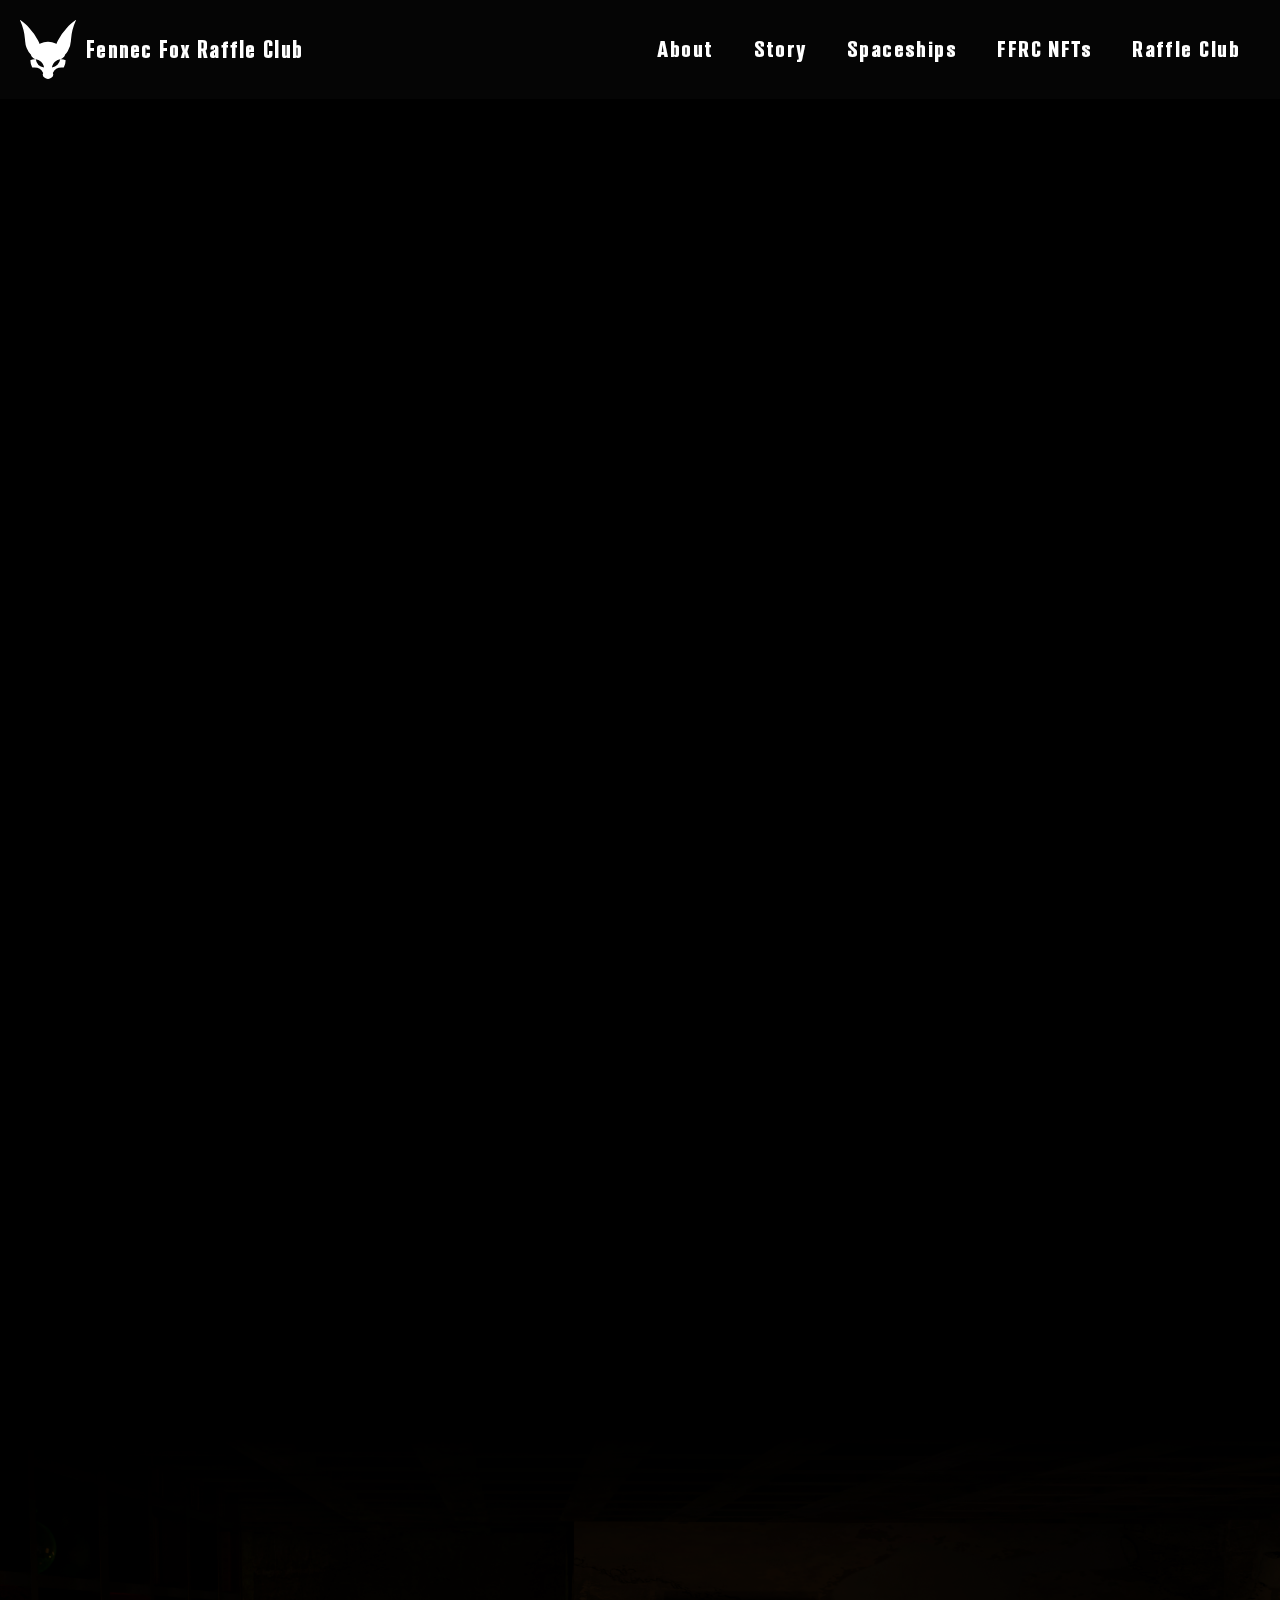
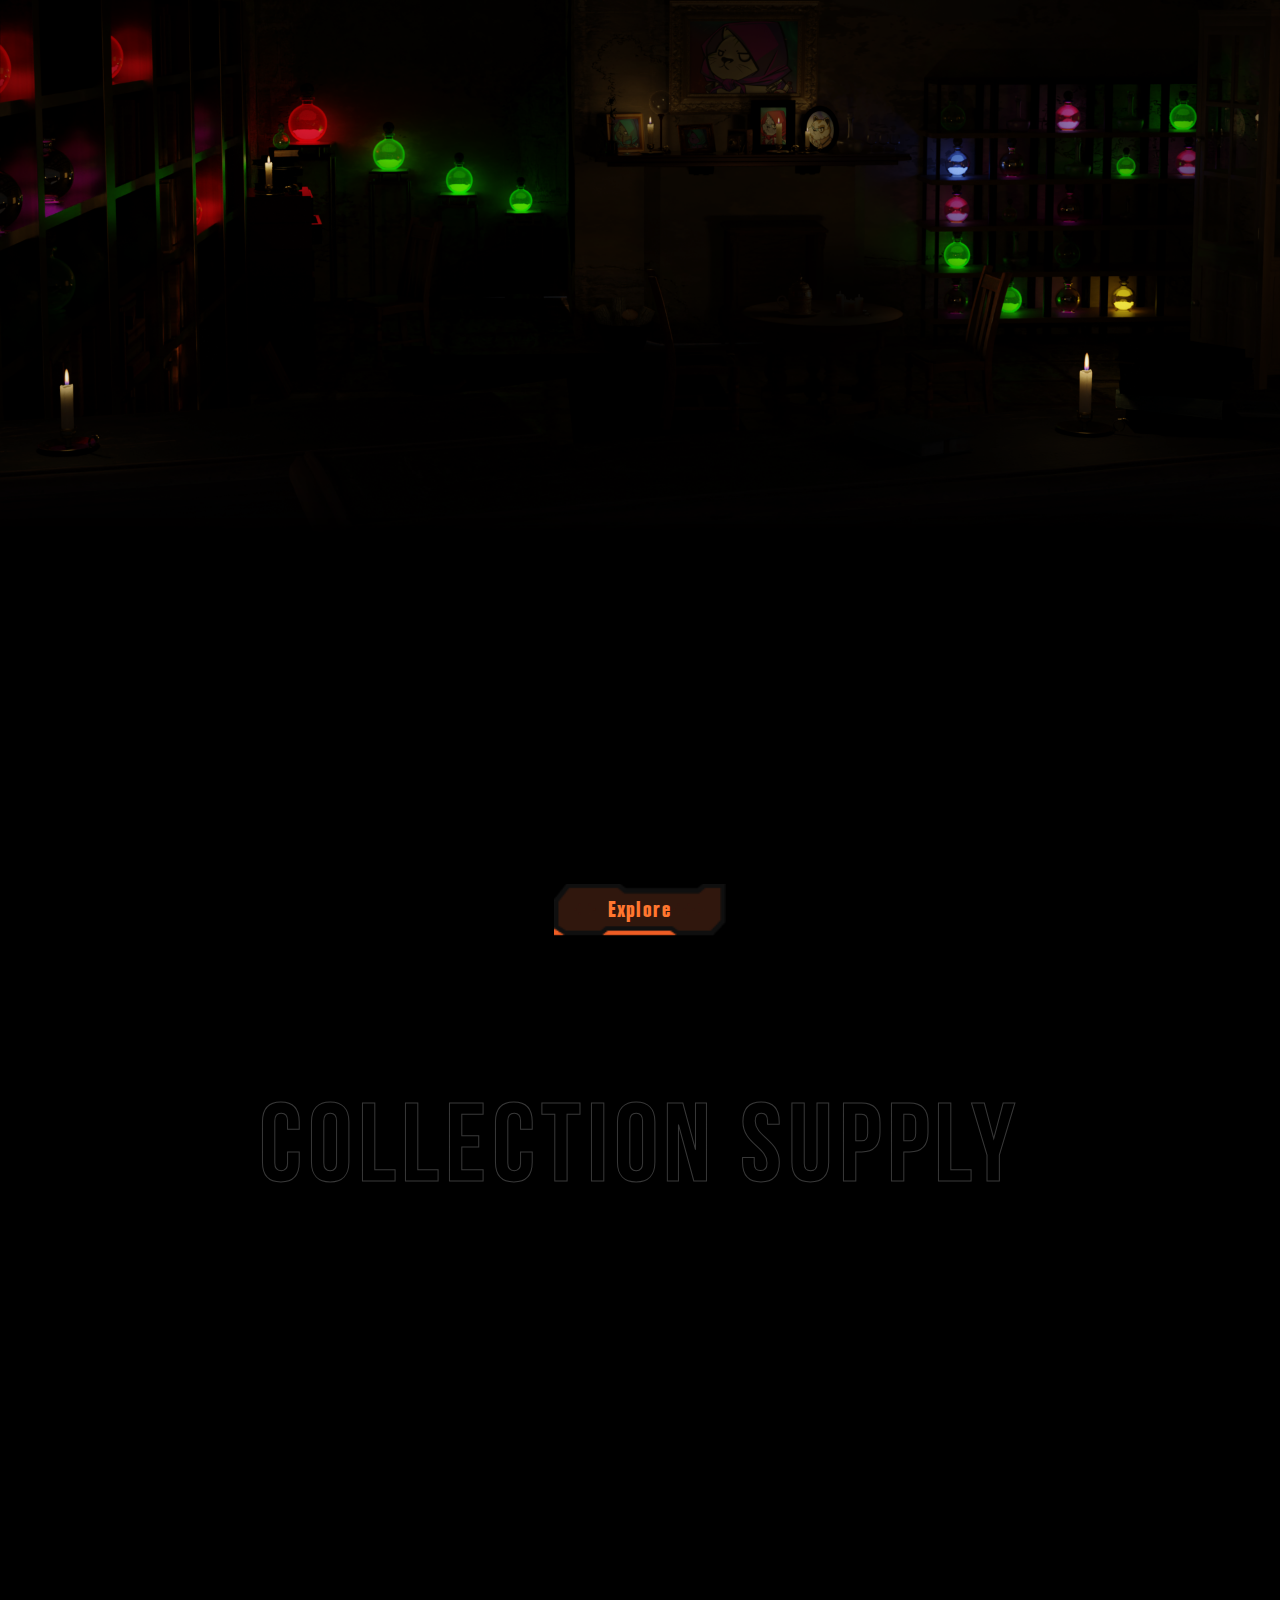
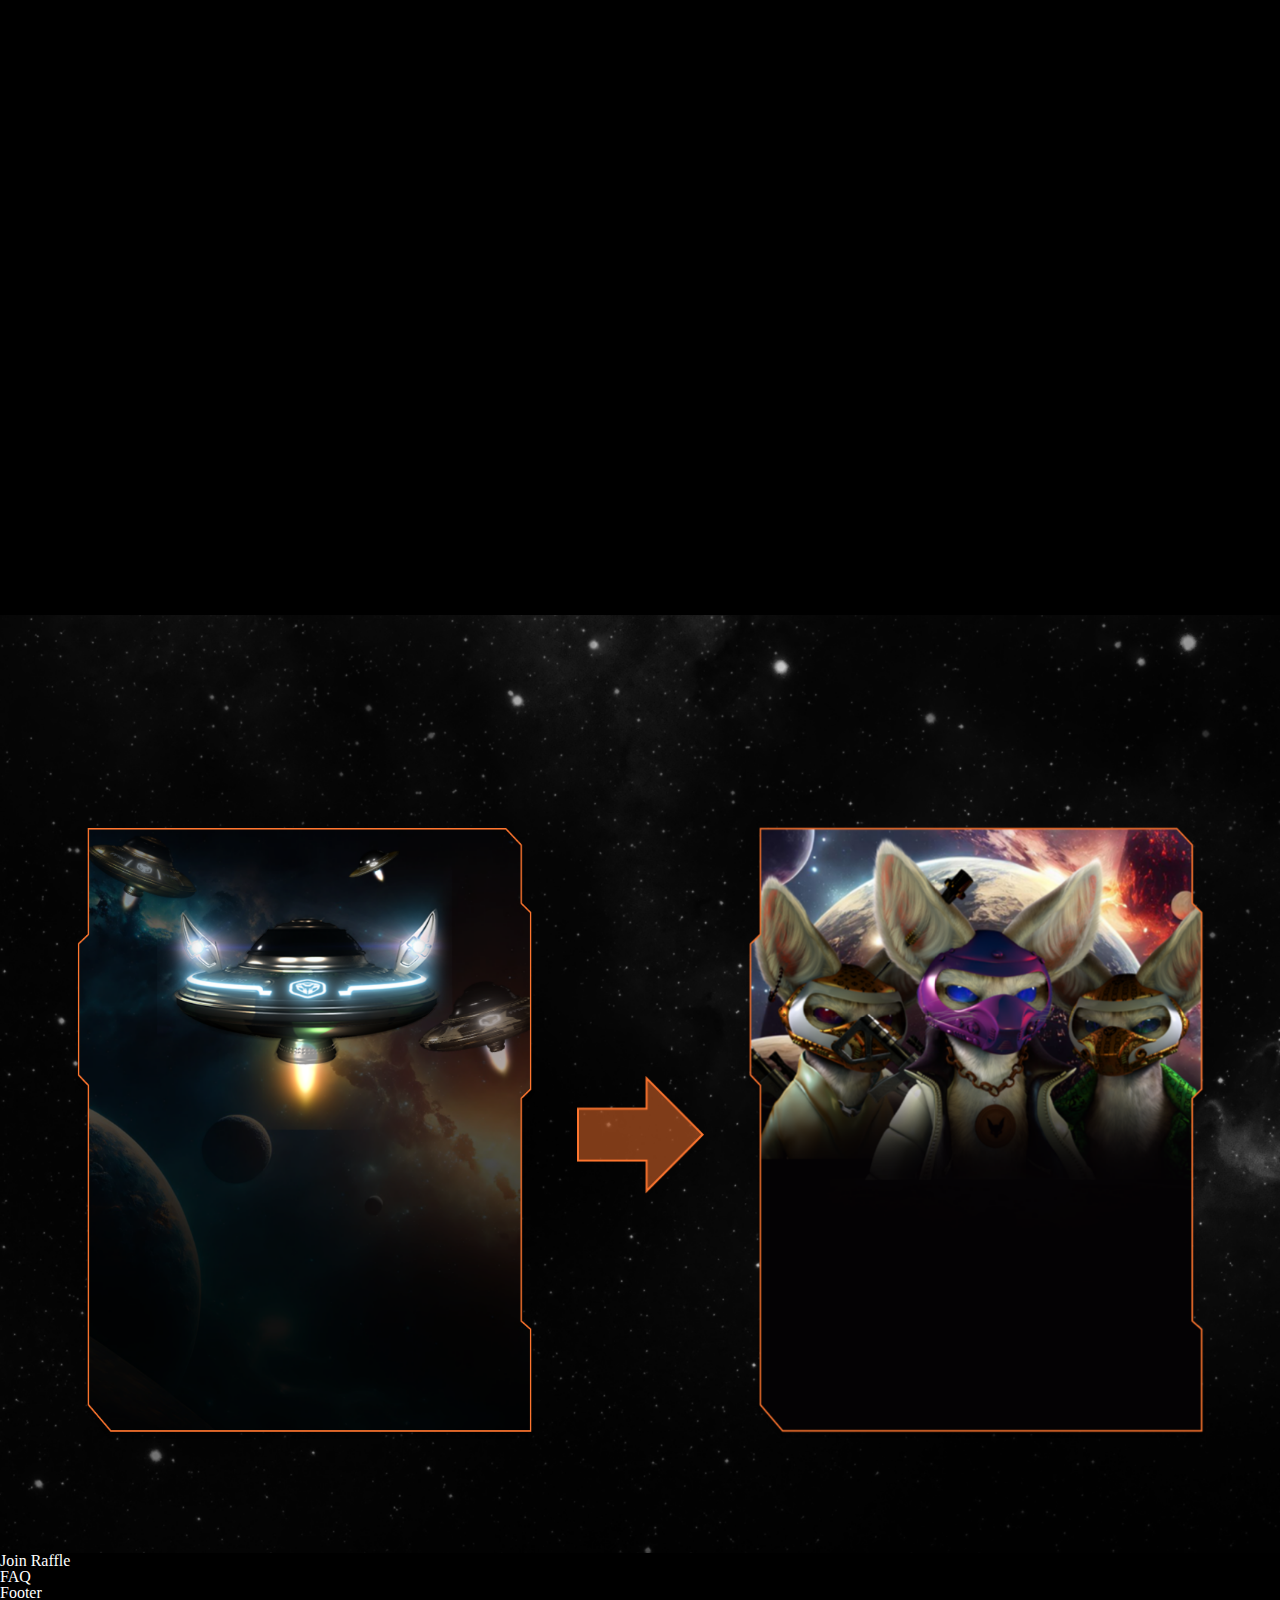
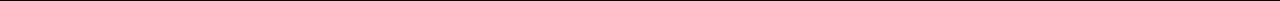
==== commit ead43c4d: "so far" ====
--- a/index.html
+++ b/index.html
@@ -269,7 +269,29 @@
         </div>
         <div class="bg-2"></div>
       </section>
-      <section class="How-To-Get-NFT"></section>
+      <section class="How-To-Get-NFT">
+        <div class="main-title">
+          <h2 data-aos="fade-up" data-aos-delay="500">How to get yours</h2>
+          <h3 data-aos="fade-up" data-aos-duration="1000">How to get yours</h3>
+        </div>
+
+        <div class="htg-nft-container">
+          <div class="content-1">
+            <img src="./assets/images/how-to-get-nft/item-1.png" alt="" />
+            <img src="./assets/images/how-to-get-nft/hover.png" alt="" />
+            <img src="./assets/images/how-to-get-nft/item-1-hover.png" alt="" />
+          </div>
+          <img
+            src="./assets/images/how-to-get-nft/arrow.png"
+            alt=""
+            class="arrow"
+          />
+          <div class="content-2">
+            <img src="./assets/images/how-to-get-nft/item-2.png" alt="" />
+            <img src="./assets/images/how-to-get-nft/hover.png" alt="" />
+          </div>
+        </div>
+      </section>
       <section>Join Raffle</section>
       <section>FAQ</section>
       <footer>Footer</footer>
--- a/assets/css/style.css
+++ b/assets/css/style.css
@@ -1 +1 @@
-@font-face{src:url("../fonts/Montserrat-Regular.ttf");font-family:"Montserrat";font-style:normal;font-display:swap}@font-face{src:url("../fonts/Montserrat-Bold.ttf");font-family:"Montserrat-Bold";font-style:normal;font-display:swap}@font-face{src:url("../fonts/Montserrat-VariableFont_wght.ttf");font-family:"Montserrat-Light";font-style:normal;font-display:swap}@font-face{src:url("../fonts/Montserrat-Italic-VariableFont_wght.ttf");font-family:"Montserrat-Light-Italic";font-style:normal;font-display:swap}@font-face{src:url("../fonts/BebasNeue-Bold.otf");font-family:"Babas-Bold";font-style:normal;font-display:swap}@font-face{src:url("../fonts/Denominary.ttf");font-family:"Denominary";font-style:normal;font-display:swap}html,body,div,span,applet,object,iframe,h1,h2,h3,h4,h5,h6,p,blockquote,pre,a,abbr,acronym,address,big,cite,code,del,dfn,em,img,ins,kbd,q,s,samp,small,strike,strong,sub,sup,tt,var,b,u,i,center,dl,dt,dd,ol,ul,li,fieldset,form,label,legend,table,caption,tbody,tfoot,thead,tr,th,td,article,aside,canvas,details,embed,figure,figcaption,footer,header,hgroup,menu,nav,output,ruby,section,summary,time,mark,audio,video{margin:0;padding:0;border:0;font-size:100%;font:inherit;vertical-align:baseline}article,aside,details,figcaption,figure,footer,header,hgroup,menu,nav,section{display:block}body{line-height:1}ol,ul{list-style:none}blockquote,q{quotes:none}blockquote:before,blockquote:after,q:before,q:after{content:"";content:none}table{border-collapse:collapse;border-spacing:0}:root{--background-color: u.$primary-color;--text-color: u.$white}html{-webkit-box-sizing:border-box;box-sizing:border-box;font-size:100%;scroll-behavior:smooth}*,*::before,*::after{-webkit-box-sizing:inherit;box-sizing:inherit}body{margin:0;padding:0;background-color:var(--background-color);color:var(--text-color);scroll-behavior:smooth}article,header{scroll-margin-top:8.75rem}header{font-family:"Denominary";font-weight:bold;padding:1.25rem;background:rgba(15,15,15,.3);-webkit-backdrop-filter:blur(1rem);backdrop-filter:blur(1rem);position:relative;z-index:999}@media(max-width: 56.24875em){header{background:#000;-webkit-backdrop-filter:unset;backdrop-filter:unset;padding:0.625rem 1.25rem;font-weight:500}}header nav{max-width:101.875rem;width:100%;margin:0 auto;display:-webkit-box;display:-ms-flexbox;display:flex;-webkit-box-align:center;-ms-flex-align:center;align-items:center;-webkit-box-pack:justify;-ms-flex-pack:justify;justify-content:space-between}header nav .brand{text-decoration:none;display:-webkit-box;display:-ms-flexbox;display:flex;-webkit-box-align:center;-ms-flex-align:center;align-items:center;-webkit-box-pack:center;-ms-flex-pack:center;justify-content:center}header nav .brand img{max-width:3.75rem;width:100%;height:auto}@media(max-width: 56.24875em){header nav .brand img{max-width:2.5rem}}header nav .brand p{font-size:clamp(1rem,1.127vw + .648rem,2rem);letter-spacing:0.08rem;line-height:2.8125rem;margin-left:0.625rem;color:#fff;white-space:nowrap;-webkit-transition:all ease 1s;transition:all ease 1s}@media(max-width: 56.24875em){header nav .brand p{letter-spacing:0.04rem;line-height:1.1875rem;font-family:"Babas-Bold"}}header nav .menu button.burger-menu{height:2rem;width:2rem;background-image:url("../images/burger-menu.svg");background-color:#351e13;border:none;border-radius:0.5rem}header nav .menu ul{display:none}header nav .menu ul button.close-menu{height:1.375rem;width:1.375rem;position:absolute;top:4.6875rem;right:3.125rem;background-color:rgba(0,0,0,0);border:#ffdead;outline:none;background-position:center;background-size:contain;background-image:url("../images/close.svg")}header nav .menu ul.show{position:fixed;height:100vh;width:100%;display:-webkit-box;display:-ms-flexbox;display:flex;-webkit-box-align:center;-ms-flex-align:center;align-items:center;-webkit-box-pack:center;-ms-flex-pack:center;justify-content:center;-webkit-box-orient:vertical;-webkit-box-direction:normal;-ms-flex-direction:column;flex-direction:column;background-color:rgba(109,42,8,.5);-webkit-backdrop-filter:blur(1.25rem);backdrop-filter:blur(1.25rem);right:0;top:0;bottom:0;left:0}header nav .menu ul.show .des-1{width:0;height:0;border-left:0.625rem solid rgba(0,0,0,0);border-right:0.625rem solid rgba(0,0,0,0);border-bottom:0.625rem solid #ff762f;-webkit-transform:rotate(315deg);transform:rotate(315deg);position:absolute;top:-0.0625rem;left:-0.375rem}header nav .menu ul.show .des-2{width:10.4375rem;height:0.875rem;background-image:url("../images/menu-line.svg");background-position:center;background-size:contain;background-repeat:no-repeat;-webkit-transform:rotate(90deg);transform:rotate(90deg);position:absolute;top:30%;right:-80px}header nav .menu ul.show .des-3{width:10.4375rem;height:0.875rem;background-image:url("../images/menu-line.svg");background-position:center;background-size:contain;background-repeat:no-repeat;-webkit-transform:rotate(270deg);transform:rotate(270deg);position:absolute;bottom:20%;left:-80px}header nav .menu ul.show .des-4{width:0;height:0;border-left:0.625rem solid rgba(0,0,0,0);border-right:0.625rem solid rgba(0,0,0,0);border-bottom:0.625rem solid #ff762f;-webkit-transform:rotate(135deg);transform:rotate(135deg);position:absolute;bottom:-0.0625rem;right:-0.375rem}header nav .menu ul.show li{padding:0rem 1.25rem;margin:1.875rem 0}header nav .menu ul.show li a{text-decoration:none;color:#fff;font-size:1.75rem;letter-spacing:0.09rem;line-height:2.0625rem;-webkit-transition:ease .5s;transition:ease .5s}header nav .menu ul.show li:hover a{color:#ff762f}@media(min-width: 56.25em){header nav .menu button{display:none}header nav .menu ul{display:-webkit-box;display:-ms-flexbox;display:flex;-webkit-box-align:center;-ms-flex-align:center;align-items:center;-webkit-box-pack:center;-ms-flex-pack:center;justify-content:center}header nav .menu ul li{padding:0rem 1.25rem}header nav .menu ul li a{text-decoration:none;color:#fff;font-size:1.5rem;letter-spacing:0.09rem;line-height:2.0625rem;-webkit-transition:ease .5s;transition:ease .5s}header nav .menu ul li:hover a{color:#ff762f}}@-webkit-keyframes floating-down{0%{-webkit-transform:translate(0, 0px);transform:translate(0, 0px)}50%{-webkit-transform:translate(0, 15px);transform:translate(0, 15px)}100%{-webkit-transform:translate(0, 0px);transform:translate(0, 0px)}}@keyframes floating-down{0%{-webkit-transform:translate(0, 0px);transform:translate(0, 0px)}50%{-webkit-transform:translate(0, 15px);transform:translate(0, 15px)}100%{-webkit-transform:translate(0, 0px);transform:translate(0, 0px)}}@-webkit-keyframes floating-up{0%{-webkit-transform:translate(0, 0px);transform:translate(0, 0px)}50%{-webkit-transform:translate(0, -15px);transform:translate(0, -15px)}100%{-webkit-transform:translate(0, 0px);transform:translate(0, 0px)}}@keyframes floating-up{0%{-webkit-transform:translate(0, 0px);transform:translate(0, 0px)}50%{-webkit-transform:translate(0, -15px);transform:translate(0, -15px)}100%{-webkit-transform:translate(0, 0px);transform:translate(0, 0px)}}body{background-color:#000;color:#fff;position:relative}body.disable{overflow:hidden}body main section.Home{min-height:100vh;margin-top:-6.25rem}body main section.Home video{width:100%;height:auto}@media(max-width: 56.24875em){body main section.Home{min-height:unset;margin-top:0rem}}body main section.About{background-image:url("../images/about/about-bg.png");background-position:center;background-size:contain;background-repeat:no-repeat;padding:clamp(3.125rem,10.563vw - .176rem,12.5rem) 1.25rem;min-height:50vh}body main section.About .about-container{text-align:center}body main section.About .about-container .main-title{margin-bottom:clamp(2.5rem,2.817vw + 1.62rem,5rem)}body main section.About .about-container .main-title h1{font-size:clamp(2.188rem,5.986vw + .317rem,7.5rem);font-family:"Babas-Bold";letter-spacing:clamp(.125rem,.282vw + .037rem,.375rem);line-height:0.9375rem;color:rgba(0,0,0,0);-webkit-text-stroke:0.0625rem rgba(112,112,112,.5)}body main section.About .about-container .main-title h2{position:relative;font-size:clamp(1.75rem,3.662vw + .606rem,5rem);font-family:"Babas-Bold";letter-spacing:0.25rem;line-height:0.9375rem;color:#ff762f;margin-top:0.625rem}body main section.About .about-container .main-title h2:before{content:"";height:0.3125rem;width:clamp(5.75rem,2.757rem + 9.5775vw,14.25rem);background-color:#ff762f;bottom:-2.5rem;position:absolute;left:50%;-webkit-transform:translate(-50%, -50%);transform:translate(-50%, -50%)}@media(max-width: 56.24875em){body main section.About .about-container .main-title h2:before{height:0.125rem;bottom:-0.9375rem}}@media(max-width: 56.24875em){body main section.About .about-container .main-title h2{letter-spacing:0.0875rem;margin-top:0rem}}body main section.About .about-container p{font-size:clamp(.75rem,.423vw + .618rem,1.125rem);line-height:clamp(1.375rem,.704vw + 1.155rem,2rem);font-family:"Montserrat";font-weight:500}body main section.About .about-container p.desc{text-align:center;max-width:62rem;width:100%;margin:0 auto;margin-bottom:clamp(.938rem,1.761vw + .387rem,2.5rem)}body main section.About .about-container p.status{margin-bottom:clamp(2.188rem,1.408vw + 1.747rem,3.438rem)}body main section.About .about-container p.status span{color:#ff762f}body main section.About .about-container .category{max-width:67.5rem;width:100%;margin:0 auto}@media(max-width: 56.24875em){body main section.About .about-container .category .web-container{display:none}}body main section.About .about-container .category .web-container .grid2x2{display:grid;grid-template-columns:repeat(2, 1fr);grid-template-rows:1fr;grid-column-gap:80px;grid-row-gap:80px}body main section.About .about-container .category .web-container .grid2x2 .content{cursor:pointer;position:relative}body main section.About .about-container .category .web-container .grid2x2 .content img{width:100%;height:auto}body main section.About .about-container .category .web-container .grid2x2 .content img:nth-child(1){opacity:1}body main section.About .about-container .category .web-container .grid2x2 .content img:nth-child(2){opacity:0;position:absolute;right:0;left:0;bottom:0;top:0}body main section.About .about-container .category .web-container .grid2x2 .content img:nth-child(3){opacity:0;position:absolute;top:50%;left:50%;-webkit-transform:translate(-50%, -50%) scaleX(-1);transform:translate(-50%, -50%) scaleX(-1);width:50%;-webkit-transition:all .35s ease-in-out;transition:all .35s ease-in-out}body main section.About .about-container .category .web-container .grid2x2 .content:hover img:nth-child(1){opacity:0}body main section.About .about-container .category .web-container .grid2x2 .content:hover img:nth-child(2){opacity:1}body main section.About .about-container .category .web-container .grid2x2 .content:hover img:nth-child(3){opacity:1;-webkit-transform:translate(-50%, -50%) scaleX(1);transform:translate(-50%, -50%) scaleX(1)}@media(min-width: 56.25em){body main section.About .about-container .category .mobile-container{display:none}}body main section.About .about-container .category .mobile-container .splide__arrow{top:35%;border:#ff762f 2px solid;background:none;z-index:1}body main section.About .about-container .category .mobile-container .splide__arrow svg{-webkit-filter:invert(69%) sepia(48%) saturate(6538%) hue-rotate(341deg) brightness(107%) contrast(101%);filter:invert(69%) sepia(48%) saturate(6538%) hue-rotate(341deg) brightness(107%) contrast(101%);width:70%}body main section.About .about-container .category .mobile-container .content{display:-webkit-box;display:-ms-flexbox;display:flex;-webkit-box-orient:vertical;-webkit-box-direction:normal;-ms-flex-direction:column;flex-direction:column;-webkit-box-align:center;-ms-flex-align:center;align-items:center;-webkit-box-pack:center;-ms-flex-pack:center;justify-content:center}body main section.About .about-container .category .mobile-container .content img:nth-child(1){width:70%;height:auto}body main section.About .about-container .category .mobile-container .content img:nth-child(2){width:30%;height:auto}body main section.About .about-container .category a.explore{margin-top:clamp(2rem,6.197vw + .063rem,7.5rem);display:-webkit-inline-box;display:-ms-inline-flexbox;display:inline-flex;-webkit-box-align:center;-ms-flex-align:center;align-items:center;-webkit-box-pack:center;-ms-flex-pack:center;justify-content:center;max-width:clamp(7.5rem,6.69vw + 5.409rem,13.438rem);height:clamp(2.188rem,2.113vw + 1.527rem,4.063rem);width:100%;color:#ff762f;text-decoration:none;background-image:url(../images/btn-bg.png);background-repeat:no-repeat;background-position:center;background-size:cover;font-family:"Denominary";font-size:clamp(1rem,.845vw + .736rem,1.75rem);letter-spacing:clamp(.031rem,.07vw + .009rem,.094rem);font-weight:700}@media(max-width: 56.24875em){body main section.About .about-container .category a.explore{font-weight:500}}body main section.Collection-supply{text-align:center;padding:clamp(3.125rem,2.0246rem + 3.5211vw,6.25rem);padding-bottom:clamp(3.125rem,2.0246rem + 3.5211vw,6.25rem);position:relative}body main section.Collection-supply h2{font-size:clamp(3.125rem,.6382rem + 7.9577vw,10.1875rem);font-family:"Babas-Bold";letter-spacing:clamp(.1875rem,.0742rem + .3627vw,.509375rem);line-height:0.9375rem;color:rgba(0,0,0,0);-webkit-text-stroke:0.0625rem rgba(112,112,112,.5)}body main section.Collection-supply .collection-container{max-width:clamp(21.6875rem,4.9842rem + 53.4507vw,69.125rem);width:100%;margin:0 auto;min-height:100px;position:relative}body main section.Collection-supply .collection-container img.main-center{margin-top:-10%;width:100%}body main section.Collection-supply .collection-container .img-right{position:absolute;right:clamp(1.25rem,-0.4005rem + 5.2817vw,5.9375rem);top:clamp(2.1875rem,.4269rem + 5.6338vw,7.1875rem);max-width:clamp(6.4375rem,2.4762rem + 12.6761vw,17.6875rem);width:100%}body main section.Collection-supply .collection-container .img-right img{width:100%;-webkit-animation-name:floating-up;animation-name:floating-up;-webkit-animation-duration:5s;animation-duration:5s;-webkit-animation-iteration-count:infinite;animation-iteration-count:infinite;-webkit-animation-timing-function:ease-in-out;animation-timing-function:ease-in-out}body main section.Collection-supply .collection-container .img-left{position:absolute;left:0;bottom:clamp(3.125rem,-1.9366rem + 16.1972vw,17.5rem);max-width:clamp(6.375rem,1.5114rem + 15.5634vw,20.1875rem);display:-webkit-box;display:-ms-flexbox;display:flex;-webkit-box-align:start;-ms-flex-align:start;align-items:flex-start;-webkit-box-orient:vertical;-webkit-box-direction:normal;-ms-flex-direction:column;flex-direction:column}body main section.Collection-supply .collection-container .img-left img{width:100%;-webkit-animation-name:floating-down;animation-name:floating-down;-webkit-animation-duration:5s;animation-duration:5s;-webkit-animation-iteration-count:infinite;animation-iteration-count:infinite;-webkit-animation-timing-function:ease-in-out;animation-timing-function:ease-in-out}body main section.Collection-supply .collection-container .img-left p{text-align:left;margin-top:clamp(.625rem,.4049rem + .7042vw,1.25rem);padding-left:clamp(0rem,-0.2201rem + .7042vw,.625rem);font-size:clamp(.625rem,.4489rem + .5634vw,1.125rem);letter-spacing:clamp(.0125rem,.0011rem + .0366vw,.045rem);line-height:clamp(.875rem,.4789rem + 1.2676vw,2rem);font-family:"Montserrat";-webkit-animation-name:floating-down;animation-name:floating-down;-webkit-animation-duration:5s;animation-duration:5s;-webkit-animation-iteration-count:infinite;animation-iteration-count:infinite;-webkit-animation-timing-function:ease-in-out;animation-timing-function:ease-in-out}body main section.Minted-desc{position:relative}body main section.Minted-desc .cont{height:24.5625rem;-webkit-transition:height .3s ease-in-out;transition:height .3s ease-in-out;display:-webkit-box;display:-ms-flexbox;display:flex;-webkit-box-align:center;-ms-flex-align:center;align-items:center;-webkit-box-pack:center;-ms-flex-pack:center;justify-content:center;-webkit-box-shadow:0rem 0.3125rem 0.3125rem rgba(0,0,0,.1607843137);box-shadow:0rem 0.3125rem 0.3125rem rgba(0,0,0,.1607843137);border-top:2px solid rgba(100,97,97,.4784313725);border-bottom:2px solid rgba(100,97,97,.4784313725);position:relative}@media(max-width: 56.24875em){body main section.Minted-desc .cont{height:27.0625rem}}body main section.Minted-desc .cont h2{text-align:center;width:clamp(18.5rem,4.2394rem + 45.6338vw,59rem);font-size:clamp(1.75rem,1.3099rem + 1.4085vw,3rem);font-family:"Denominary";font-weight:600;line-height:clamp(2.5rem,1.9058rem + 1.9014vw,4.1875rem);letter-spacing:clamp(.098125rem,.0735rem + .0789vw,.168125rem)}body main section.Minted-desc .cont img{position:absolute}body main section.Minted-desc .cont img.item-1{-webkit-transform:rotate(270deg);transform:rotate(270deg);left:-4.6875rem}body main section.Minted-desc .cont img.item-2{-webkit-transform:rotate(90deg);transform:rotate(90deg);right:-4.6875rem}body main section.Minted-desc .cont img.item-3{width:clamp(6.56875rem,3.4504rem + 9.9789vw,15.425rem);-webkit-transition:left ease-in-out .5s,bottom ease-in-out .5s;transition:left ease-in-out .5s,bottom ease-in-out .5s;left:8.5rem;-webkit-animation-name:floating-up;animation-name:floating-up;-webkit-animation-duration:5s;animation-duration:5s;-webkit-animation-iteration-count:infinite;animation-iteration-count:infinite;-webkit-animation-timing-function:ease-in-out;animation-timing-function:ease-in-out}@media(max-width: 56.24875em){body main section.Minted-desc .cont img.item-3{bottom:3.125rem;left:1.25rem}}body main section.Minted-desc .cont img.item-4{width:clamp(3.375rem,1.7685rem + 5.1408vw,7.9375rem);-webkit-transition:right ease-in-out .5s,top ease-in-out .5s;transition:right ease-in-out .5s,top ease-in-out .5s;right:8.5rem;top:3.125rem;-webkit-animation-name:floating-down;animation-name:floating-down;-webkit-animation-duration:5s;animation-duration:5s;-webkit-animation-iteration-count:infinite;animation-iteration-count:infinite;-webkit-animation-timing-function:ease-in-out;animation-timing-function:ease-in-out}@media(max-width: 56.24875em){body main section.Minted-desc .cont img.item-4{right:1.25rem;top:1.875rem}}body main section.Minted-desc .cont img.item-5{width:clamp(6.75rem,-4.4956rem + 35.9859vw,38.6875rem);height:clamp(1.54rem,1.0699rem + 1.5042vw,2.875rem);-o-object-fit:100%;object-fit:100%;bottom:3rem;left:21.875rem}@media(max-width: 56.24875em){body main section.Minted-desc .cont img.item-5{bottom:5.625rem;left:8.4375rem}}body main section.Minted-desc .cont img.item-6{width:clamp(5.95375rem,-0.0264rem + 19.1366vw,22.9375rem);top:4.375rem;right:18.75rem}@media(max-width: 56.24875em){body main section.Minted-desc .cont img.item-6{right:5.3125rem}}body main section.Minted-desc .bg-1{width:clamp(17.24375rem,10.7132rem + 20.8979vw,35.790625rem);height:clamp(17.24375rem,10.7132rem + 20.8979vw,35.790625rem);background-image:url(../images/collection-supply/bg-1.png);background-position:center;background-size:cover;position:absolute;top:-13.75rem;right:0px}@media(max-width: 56.24875em){body main section.Minted-desc .bg-1{top:-8.125rem}}body main section.Minted-desc .bg-2{width:clamp(17.24375rem,10.7132rem + 20.8979vw,35.790625rem);height:clamp(17.24375rem,10.7132rem + 20.8979vw,35.790625rem);background-image:url(../images/collection-supply/bg-2.png);background-position:center;background-size:cover;position:absolute;bottom:-220px;left:0px}@media(max-width: 56.24875em){body main section.Minted-desc .bg-2{bottom:-8.125rem}}body main section.How-To-Get-NFT{min-height:100vh;background-image:url(../images/how-to-get-nft/bg.png);background-position:top center;background-repeat:no-repeat;background-size:cover}+@font-face{src:url("../fonts/Montserrat-Regular.ttf");font-family:"Montserrat";font-style:normal;font-display:swap}@font-face{src:url("../fonts/Montserrat-Bold.ttf");font-family:"Montserrat-Bold";font-style:normal;font-display:swap}@font-face{src:url("../fonts/Montserrat-VariableFont_wght.ttf");font-family:"Montserrat-Light";font-style:normal;font-display:swap}@font-face{src:url("../fonts/Montserrat-Italic-VariableFont_wght.ttf");font-family:"Montserrat-Light-Italic";font-style:normal;font-display:swap}@font-face{src:url("../fonts/BebasNeue-Bold.otf");font-family:"Babas-Bold";font-style:normal;font-display:swap}@font-face{src:url("../fonts/Denominary.ttf");font-family:"Denominary";font-style:normal;font-display:swap}html,body,div,span,applet,object,iframe,h1,h2,h3,h4,h5,h6,p,blockquote,pre,a,abbr,acronym,address,big,cite,code,del,dfn,em,img,ins,kbd,q,s,samp,small,strike,strong,sub,sup,tt,var,b,u,i,center,dl,dt,dd,ol,ul,li,fieldset,form,label,legend,table,caption,tbody,tfoot,thead,tr,th,td,article,aside,canvas,details,embed,figure,figcaption,footer,header,hgroup,menu,nav,output,ruby,section,summary,time,mark,audio,video{margin:0;padding:0;border:0;font-size:100%;font:inherit;vertical-align:baseline}article,aside,details,figcaption,figure,footer,header,hgroup,menu,nav,section{display:block}body{line-height:1}ol,ul{list-style:none}blockquote,q{quotes:none}blockquote:before,blockquote:after,q:before,q:after{content:"";content:none}table{border-collapse:collapse;border-spacing:0}:root{--background-color: u.$primary-color;--text-color: u.$white}html{-webkit-box-sizing:border-box;box-sizing:border-box;font-size:100%;scroll-behavior:smooth}*,*::before,*::after{-webkit-box-sizing:inherit;box-sizing:inherit}body{margin:0;padding:0;background-color:var(--background-color);color:var(--text-color);scroll-behavior:smooth}article,header{scroll-margin-top:8.75rem}header{font-family:"Denominary";font-weight:bold;padding:1.25rem;background:rgba(15,15,15,.3);-webkit-backdrop-filter:blur(1rem);backdrop-filter:blur(1rem);position:relative;z-index:999}@media(max-width: 56.24875em){header{background:#000;-webkit-backdrop-filter:unset;backdrop-filter:unset;padding:0.625rem 1.25rem;font-weight:500}}header nav{max-width:101.875rem;width:100%;margin:0 auto;display:-webkit-box;display:-ms-flexbox;display:flex;-webkit-box-align:center;-ms-flex-align:center;align-items:center;-webkit-box-pack:justify;-ms-flex-pack:justify;justify-content:space-between}header nav .brand{text-decoration:none;display:-webkit-box;display:-ms-flexbox;display:flex;-webkit-box-align:center;-ms-flex-align:center;align-items:center;-webkit-box-pack:center;-ms-flex-pack:center;justify-content:center}header nav .brand img{max-width:3.75rem;width:100%;height:auto}@media(max-width: 56.24875em){header nav .brand img{max-width:2.5rem}}header nav .brand p{font-size:clamp(1rem,1.127vw + .648rem,2rem);letter-spacing:0.08rem;line-height:2.8125rem;margin-left:0.625rem;color:#fff;white-space:nowrap;-webkit-transition:all ease 1s;transition:all ease 1s}@media(max-width: 56.24875em){header nav .brand p{letter-spacing:0.04rem;line-height:1.1875rem;font-family:"Babas-Bold"}}header nav .menu button.burger-menu{height:2rem;width:2rem;background-image:url("../images/burger-menu.svg");background-color:#351e13;border:none;border-radius:0.5rem}header nav .menu ul{display:none}header nav .menu ul button.close-menu{height:1.375rem;width:1.375rem;position:absolute;top:4.6875rem;right:3.125rem;background-color:rgba(0,0,0,0);border:#ffdead;outline:none;background-position:center;background-size:contain;background-image:url("../images/close.svg")}header nav .menu ul.show{position:fixed;height:100vh;width:100%;display:-webkit-box;display:-ms-flexbox;display:flex;-webkit-box-align:center;-ms-flex-align:center;align-items:center;-webkit-box-pack:center;-ms-flex-pack:center;justify-content:center;-webkit-box-orient:vertical;-webkit-box-direction:normal;-ms-flex-direction:column;flex-direction:column;background-color:rgba(109,42,8,.5);-webkit-backdrop-filter:blur(1.25rem);backdrop-filter:blur(1.25rem);right:0;top:0;bottom:0;left:0}header nav .menu ul.show .des-1{width:0;height:0;border-left:0.625rem solid rgba(0,0,0,0);border-right:0.625rem solid rgba(0,0,0,0);border-bottom:0.625rem solid #ff762f;-webkit-transform:rotate(315deg);transform:rotate(315deg);position:absolute;top:-0.0625rem;left:-0.375rem}header nav .menu ul.show .des-2{width:10.4375rem;height:0.875rem;background-image:url("../images/menu-line.svg");background-position:center;background-size:contain;background-repeat:no-repeat;-webkit-transform:rotate(90deg);transform:rotate(90deg);position:absolute;top:30%;right:-80px}header nav .menu ul.show .des-3{width:10.4375rem;height:0.875rem;background-image:url("../images/menu-line.svg");background-position:center;background-size:contain;background-repeat:no-repeat;-webkit-transform:rotate(270deg);transform:rotate(270deg);position:absolute;bottom:20%;left:-80px}header nav .menu ul.show .des-4{width:0;height:0;border-left:0.625rem solid rgba(0,0,0,0);border-right:0.625rem solid rgba(0,0,0,0);border-bottom:0.625rem solid #ff762f;-webkit-transform:rotate(135deg);transform:rotate(135deg);position:absolute;bottom:-0.0625rem;right:-0.375rem}header nav .menu ul.show li{padding:0rem 1.25rem;margin:1.875rem 0}header nav .menu ul.show li a{text-decoration:none;color:#fff;font-size:1.75rem;letter-spacing:0.09rem;line-height:2.0625rem;-webkit-transition:ease .5s;transition:ease .5s}header nav .menu ul.show li:hover a{color:#ff762f}@media(min-width: 56.25em){header nav .menu button{display:none}header nav .menu ul{display:-webkit-box;display:-ms-flexbox;display:flex;-webkit-box-align:center;-ms-flex-align:center;align-items:center;-webkit-box-pack:center;-ms-flex-pack:center;justify-content:center}header nav .menu ul li{padding:0rem 1.25rem}header nav .menu ul li a{text-decoration:none;color:#fff;font-size:1.5rem;letter-spacing:0.09rem;line-height:2.0625rem;-webkit-transition:ease .5s;transition:ease .5s}header nav .menu ul li:hover a{color:#ff762f}}@-webkit-keyframes floating-down{0%{-webkit-transform:translate(0, 0px);transform:translate(0, 0px)}50%{-webkit-transform:translate(0, 15px);transform:translate(0, 15px)}100%{-webkit-transform:translate(0, 0px);transform:translate(0, 0px)}}@keyframes floating-down{0%{-webkit-transform:translate(0, 0px);transform:translate(0, 0px)}50%{-webkit-transform:translate(0, 15px);transform:translate(0, 15px)}100%{-webkit-transform:translate(0, 0px);transform:translate(0, 0px)}}@-webkit-keyframes floating-up{0%{-webkit-transform:translate(0, 0px);transform:translate(0, 0px)}50%{-webkit-transform:translate(0, -15px);transform:translate(0, -15px)}100%{-webkit-transform:translate(0, 0px);transform:translate(0, 0px)}}@keyframes floating-up{0%{-webkit-transform:translate(0, 0px);transform:translate(0, 0px)}50%{-webkit-transform:translate(0, -15px);transform:translate(0, -15px)}100%{-webkit-transform:translate(0, 0px);transform:translate(0, 0px)}}body{background-color:#000;color:#fff;position:relative}body.disable{overflow:hidden}body main section.Home{min-height:100vh;margin-top:-6.25rem}body main section.Home video{width:100%;height:auto}@media(max-width: 56.24875em){body main section.Home{min-height:unset;margin-top:0rem}}body main section.About{background-image:url("../images/about/about-bg.png");background-position:center;background-size:contain;background-repeat:no-repeat;padding:clamp(3.125rem,10.563vw - .176rem,12.5rem) 1.25rem;min-height:50vh}body main section.About .about-container{text-align:center}body main section.About .about-container .main-title{margin-bottom:clamp(2.5rem,2.817vw + 1.62rem,5rem)}body main section.About .about-container .main-title h1{font-size:clamp(2.188rem,5.986vw + .317rem,7.5rem);font-family:"Babas-Bold";letter-spacing:clamp(.125rem,.282vw + .037rem,.375rem);line-height:0.9375rem;color:rgba(0,0,0,0);-webkit-text-stroke:0.0625rem rgba(112,112,112,.5)}body main section.About .about-container .main-title h2{position:relative;font-size:clamp(1.75rem,3.662vw + .606rem,5rem);font-family:"Babas-Bold";letter-spacing:0.25rem;line-height:0.9375rem;color:#ff762f;margin-top:0.625rem}body main section.About .about-container .main-title h2:before{content:"";height:0.3125rem;width:clamp(5.75rem,2.757rem + 9.5775vw,14.25rem);background-color:#ff762f;bottom:-2.5rem;position:absolute;left:50%;-webkit-transform:translate(-50%, -50%);transform:translate(-50%, -50%)}@media(max-width: 56.24875em){body main section.About .about-container .main-title h2:before{height:0.125rem;bottom:-0.9375rem}}@media(max-width: 56.24875em){body main section.About .about-container .main-title h2{letter-spacing:0.0875rem;margin-top:0rem}}body main section.About .about-container p{font-size:clamp(.75rem,.423vw + .618rem,1.125rem);line-height:clamp(1.375rem,.704vw + 1.155rem,2rem);font-family:"Montserrat";font-weight:500}body main section.About .about-container p.desc{text-align:center;max-width:62rem;width:100%;margin:0 auto;margin-bottom:clamp(.938rem,1.761vw + .387rem,2.5rem)}body main section.About .about-container p.status{margin-bottom:clamp(2.188rem,1.408vw + 1.747rem,3.438rem)}body main section.About .about-container p.status span{color:#ff762f}body main section.About .about-container .category{max-width:67.5rem;width:100%;margin:0 auto}@media(max-width: 56.24875em){body main section.About .about-container .category .web-container{display:none}}body main section.About .about-container .category .web-container .grid2x2{display:grid;grid-template-columns:repeat(2, 1fr);grid-template-rows:1fr;grid-column-gap:80px;grid-row-gap:80px}body main section.About .about-container .category .web-container .grid2x2 .content{cursor:pointer;position:relative}body main section.About .about-container .category .web-container .grid2x2 .content img{width:100%;height:auto}body main section.About .about-container .category .web-container .grid2x2 .content img:nth-child(1){opacity:1}body main section.About .about-container .category .web-container .grid2x2 .content img:nth-child(2){opacity:0;position:absolute;right:0;left:0;bottom:0;top:0}body main section.About .about-container .category .web-container .grid2x2 .content img:nth-child(3){opacity:0;position:absolute;top:50%;left:50%;-webkit-transform:translate(-50%, -50%) scaleX(-1);transform:translate(-50%, -50%) scaleX(-1);width:50%;-webkit-transition:all .35s ease-in-out;transition:all .35s ease-in-out}body main section.About .about-container .category .web-container .grid2x2 .content:hover img:nth-child(1){opacity:0}body main section.About .about-container .category .web-container .grid2x2 .content:hover img:nth-child(2){opacity:1}body main section.About .about-container .category .web-container .grid2x2 .content:hover img:nth-child(3){opacity:1;-webkit-transform:translate(-50%, -50%) scaleX(1);transform:translate(-50%, -50%) scaleX(1)}@media(min-width: 56.25em){body main section.About .about-container .category .mobile-container{display:none}}body main section.About .about-container .category .mobile-container .splide__arrow{top:35%;border:#ff762f 2px solid;background:none;z-index:1}body main section.About .about-container .category .mobile-container .splide__arrow svg{-webkit-filter:invert(69%) sepia(48%) saturate(6538%) hue-rotate(341deg) brightness(107%) contrast(101%);filter:invert(69%) sepia(48%) saturate(6538%) hue-rotate(341deg) brightness(107%) contrast(101%);width:70%}body main section.About .about-container .category .mobile-container .content{display:-webkit-box;display:-ms-flexbox;display:flex;-webkit-box-orient:vertical;-webkit-box-direction:normal;-ms-flex-direction:column;flex-direction:column;-webkit-box-align:center;-ms-flex-align:center;align-items:center;-webkit-box-pack:center;-ms-flex-pack:center;justify-content:center}body main section.About .about-container .category .mobile-container .content img:nth-child(1){width:70%;height:auto}body main section.About .about-container .category .mobile-container .content img:nth-child(2){width:30%;height:auto}body main section.About .about-container .category a.explore{margin-top:clamp(2rem,6.197vw + .063rem,7.5rem);display:-webkit-inline-box;display:-ms-inline-flexbox;display:inline-flex;-webkit-box-align:center;-ms-flex-align:center;align-items:center;-webkit-box-pack:center;-ms-flex-pack:center;justify-content:center;max-width:clamp(7.5rem,6.69vw + 5.409rem,13.438rem);height:clamp(2.188rem,2.113vw + 1.527rem,4.063rem);width:100%;color:#ff762f;text-decoration:none;background-image:url(../images/btn-bg.png);background-repeat:no-repeat;background-position:center;background-size:cover;font-family:"Denominary";font-size:clamp(1rem,.845vw + .736rem,1.75rem);letter-spacing:clamp(.031rem,.07vw + .009rem,.094rem);font-weight:700}@media(max-width: 56.24875em){body main section.About .about-container .category a.explore{font-weight:500}}body main section.Collection-supply{text-align:center;padding:clamp(3.125rem,2.0246rem + 3.5211vw,6.25rem);padding-bottom:clamp(3.125rem,2.0246rem + 3.5211vw,6.25rem);position:relative}body main section.Collection-supply h2{font-size:clamp(3.125rem,.6382rem + 7.9577vw,10.1875rem);font-family:"Babas-Bold";letter-spacing:clamp(.1875rem,.0742rem + .3627vw,.509375rem);line-height:0.9375rem;color:rgba(0,0,0,0);-webkit-text-stroke:0.0625rem rgba(112,112,112,.5)}body main section.Collection-supply .collection-container{max-width:clamp(21.6875rem,4.9842rem + 53.4507vw,69.125rem);width:100%;margin:0 auto;min-height:100px;position:relative}body main section.Collection-supply .collection-container img.main-center{margin-top:-10%;width:100%}body main section.Collection-supply .collection-container .img-right{position:absolute;right:clamp(1.25rem,-0.4005rem + 5.2817vw,5.9375rem);top:clamp(2.1875rem,.4269rem + 5.6338vw,7.1875rem);max-width:clamp(6.4375rem,2.4762rem + 12.6761vw,17.6875rem);width:100%}body main section.Collection-supply .collection-container .img-right img{width:100%;-webkit-animation-name:floating-up;animation-name:floating-up;-webkit-animation-duration:5s;animation-duration:5s;-webkit-animation-iteration-count:infinite;animation-iteration-count:infinite;-webkit-animation-timing-function:ease-in-out;animation-timing-function:ease-in-out}body main section.Collection-supply .collection-container .img-left{position:absolute;left:0;bottom:clamp(3.125rem,-1.9366rem + 16.1972vw,17.5rem);max-width:clamp(6.375rem,1.5114rem + 15.5634vw,20.1875rem);display:-webkit-box;display:-ms-flexbox;display:flex;-webkit-box-align:start;-ms-flex-align:start;align-items:flex-start;-webkit-box-orient:vertical;-webkit-box-direction:normal;-ms-flex-direction:column;flex-direction:column}body main section.Collection-supply .collection-container .img-left img{width:100%;-webkit-animation-name:floating-down;animation-name:floating-down;-webkit-animation-duration:5s;animation-duration:5s;-webkit-animation-iteration-count:infinite;animation-iteration-count:infinite;-webkit-animation-timing-function:ease-in-out;animation-timing-function:ease-in-out}body main section.Collection-supply .collection-container .img-left p{text-align:left;margin-top:clamp(.625rem,.4049rem + .7042vw,1.25rem);padding-left:clamp(0rem,-0.2201rem + .7042vw,.625rem);font-size:clamp(.625rem,.4489rem + .5634vw,1.125rem);letter-spacing:clamp(.0125rem,.0011rem + .0366vw,.045rem);line-height:clamp(.875rem,.4789rem + 1.2676vw,2rem);font-family:"Montserrat";-webkit-animation-name:floating-down;animation-name:floating-down;-webkit-animation-duration:5s;animation-duration:5s;-webkit-animation-iteration-count:infinite;animation-iteration-count:infinite;-webkit-animation-timing-function:ease-in-out;animation-timing-function:ease-in-out}@media(max-width: 56.24875em){body main section.Collection-supply .collection-container .img-left p{width:170px}}body main section.Minted-desc{position:relative}body main section.Minted-desc .cont{height:24.5625rem;-webkit-transition:height .3s ease-in-out;transition:height .3s ease-in-out;display:-webkit-box;display:-ms-flexbox;display:flex;-webkit-box-align:center;-ms-flex-align:center;align-items:center;-webkit-box-pack:center;-ms-flex-pack:center;justify-content:center;-webkit-box-shadow:0rem 0.3125rem 0.3125rem rgba(0,0,0,.1607843137);box-shadow:0rem 0.3125rem 0.3125rem rgba(0,0,0,.1607843137);border-top:2px solid rgba(100,97,97,.4784313725);border-bottom:2px solid rgba(100,97,97,.4784313725);position:relative}@media(max-width: 56.24875em){body main section.Minted-desc .cont{height:27.0625rem}}body main section.Minted-desc .cont h2{text-align:center;width:clamp(18.5rem,4.2394rem + 45.6338vw,59rem);font-size:clamp(1.75rem,1.3099rem + 1.4085vw,3rem);font-family:"Denominary";font-weight:600;line-height:clamp(2.5rem,1.9058rem + 1.9014vw,4.1875rem);letter-spacing:clamp(.098125rem,.0735rem + .0789vw,.168125rem)}body main section.Minted-desc .cont img{position:absolute}body main section.Minted-desc .cont img.item-1{-webkit-transform:rotate(270deg);transform:rotate(270deg);left:-4.6875rem}body main section.Minted-desc .cont img.item-2{-webkit-transform:rotate(90deg);transform:rotate(90deg);right:-4.6875rem}body main section.Minted-desc .cont img.item-3{width:clamp(6.56875rem,3.4504rem + 9.9789vw,15.425rem);-webkit-transition:left ease-in-out .5s,bottom ease-in-out .5s;transition:left ease-in-out .5s,bottom ease-in-out .5s;left:8.5rem;-webkit-animation-name:floating-up;animation-name:floating-up;-webkit-animation-duration:5s;animation-duration:5s;-webkit-animation-iteration-count:infinite;animation-iteration-count:infinite;-webkit-animation-timing-function:ease-in-out;animation-timing-function:ease-in-out}@media(max-width: 56.24875em){body main section.Minted-desc .cont img.item-3{bottom:3.125rem;left:1.25rem}}body main section.Minted-desc .cont img.item-4{width:clamp(3.375rem,1.7685rem + 5.1408vw,7.9375rem);-webkit-transition:right ease-in-out .5s,top ease-in-out .5s;transition:right ease-in-out .5s,top ease-in-out .5s;right:8.5rem;top:3.125rem;-webkit-animation-name:floating-down;animation-name:floating-down;-webkit-animation-duration:5s;animation-duration:5s;-webkit-animation-iteration-count:infinite;animation-iteration-count:infinite;-webkit-animation-timing-function:ease-in-out;animation-timing-function:ease-in-out}@media(max-width: 56.24875em){body main section.Minted-desc .cont img.item-4{right:1.25rem;top:1.875rem}}body main section.Minted-desc .cont img.item-5{width:clamp(6.75rem,-4.4956rem + 35.9859vw,38.6875rem);height:clamp(1.54rem,1.0699rem + 1.5042vw,2.875rem);-o-object-fit:100%;object-fit:100%;bottom:3rem;left:21.875rem}@media(max-width: 56.24875em){body main section.Minted-desc .cont img.item-5{bottom:5.625rem;left:8.4375rem}}body main section.Minted-desc .cont img.item-6{width:clamp(5.95375rem,-0.0264rem + 19.1366vw,22.9375rem);top:4.375rem;right:18.75rem}@media(max-width: 56.24875em){body main section.Minted-desc .cont img.item-6{right:5.3125rem}}body main section.Minted-desc .bg-1{width:clamp(17.24375rem,10.7132rem + 20.8979vw,35.790625rem);height:clamp(17.24375rem,10.7132rem + 20.8979vw,35.790625rem);background-image:url(../images/collection-supply/bg-1.png);background-position:center;background-size:cover;position:absolute;top:-13.75rem;right:0px}@media(max-width: 56.24875em){body main section.Minted-desc .bg-1{top:-8.125rem}}body main section.Minted-desc .bg-2{width:clamp(17.24375rem,10.7132rem + 20.8979vw,35.790625rem);height:clamp(17.24375rem,10.7132rem + 20.8979vw,35.790625rem);background-image:url(../images/collection-supply/bg-2.png);background-position:center;background-size:cover;position:absolute;bottom:-220px;left:0px}@media(max-width: 56.24875em){body main section.Minted-desc .bg-2{bottom:-8.125rem}}body main section.How-To-Get-NFT{min-height:100vh;background-image:url(../images/how-to-get-nft/bg.png);background-position:top center;background-repeat:no-repeat;background-size:cover;padding:clamp(4.25rem,2.6215rem + 5.2113vw,8.875rem) 1.25rem}body main section.How-To-Get-NFT .main-title{text-align:center;margin-bottom:clamp(2.5rem,2.817vw + 1.62rem,5rem)}body main section.How-To-Get-NFT .main-title h2{font-size:clamp(2.188rem,5.986vw + .317rem,7.5rem);font-family:"Babas-Bold";letter-spacing:clamp(.125rem,.282vw + .037rem,.375rem);line-height:0.9375rem;color:rgba(0,0,0,0);-webkit-text-stroke:0.0625rem rgba(112,112,112,.5)}body main section.How-To-Get-NFT .main-title h3{position:relative;font-size:clamp(1.75rem,3.662vw + .606rem,5rem);font-family:"Babas-Bold";letter-spacing:0.25rem;line-height:0.9375rem;color:#ff762f;margin-top:0.625rem}body main section.How-To-Get-NFT .main-title h3:before{content:"";height:0.3125rem;width:clamp(5.75rem,2.757rem + 9.5775vw,14.25rem);background-color:#ff762f;bottom:-2.5rem;position:absolute;left:50%;-webkit-transform:translate(-50%, -50%);transform:translate(-50%, -50%)}@media(max-width: 56.24875em){body main section.How-To-Get-NFT .main-title h3:before{height:0.125rem;bottom:-0.9375rem}}@media(max-width: 56.24875em){body main section.How-To-Get-NFT .main-title h3{letter-spacing:0.0875rem;margin-top:0rem}}body main section.How-To-Get-NFT .htg-nft-container{max-width:84.6875rem;width:100%;margin:0 auto;display:grid;grid-template-columns:clamp(18.75rem,12.1479rem + 21.1268vw,37.5rem) auto clamp(18.75rem,12.1479rem + 21.1268vw,37.5rem);grid-template-rows:1fr;grid-column-gap:2.5rem;grid-row-gap:0px;-webkit-box-align:center;-ms-flex-align:center;align-items:center;-webkit-box-pack:center;-ms-flex-pack:center;justify-content:center}@media(max-width: 56.24875em){body main section.How-To-Get-NFT .htg-nft-container{grid-template-columns:1fr;grid-template-rows:1fr;grid-column-gap:0px;grid-row-gap:150px}}body main section.How-To-Get-NFT .htg-nft-container .arrow{width:7.9375rem}@media(max-width: 56.24875em){body main section.How-To-Get-NFT .htg-nft-container .arrow{display:none}}body main section.How-To-Get-NFT .htg-nft-container div[class*=content-]{position:relative;text-align:center;cursor:pointer}body main section.How-To-Get-NFT .htg-nft-container div[class*=content-] img{width:100%}@media(max-width: 56.24875em){body main section.How-To-Get-NFT .htg-nft-container div[class*=content-] img{width:80%}}body main section.How-To-Get-NFT .htg-nft-container div[class*=content-] img:nth-child(2){display:none;position:absolute}body main section.How-To-Get-NFT .htg-nft-container div[class*=content-] img:nth-child(3){position:absolute;z-index:1;right:0;left:0;top:-13.4375rem;-webkit-transition:opacity 1s ease-in-out;transition:opacity 1s ease-in-out;opacity:0;height:0;-webkit-animation-name:floating-up;animation-name:floating-up;-webkit-animation-duration:5s;animation-duration:5s;-webkit-animation-iteration-count:infinite;animation-iteration-count:infinite;-webkit-animation-timing-function:ease-in-out;animation-timing-function:ease-in-out}body main section.How-To-Get-NFT .htg-nft-container div[class*=content-]:hover img:nth-child(2){display:block;top:0;right:0;bottom:0;left:0}body main section.How-To-Get-NFT .htg-nft-container div[class*=content-]:hover img:nth-child(3){opacity:1;height:auto}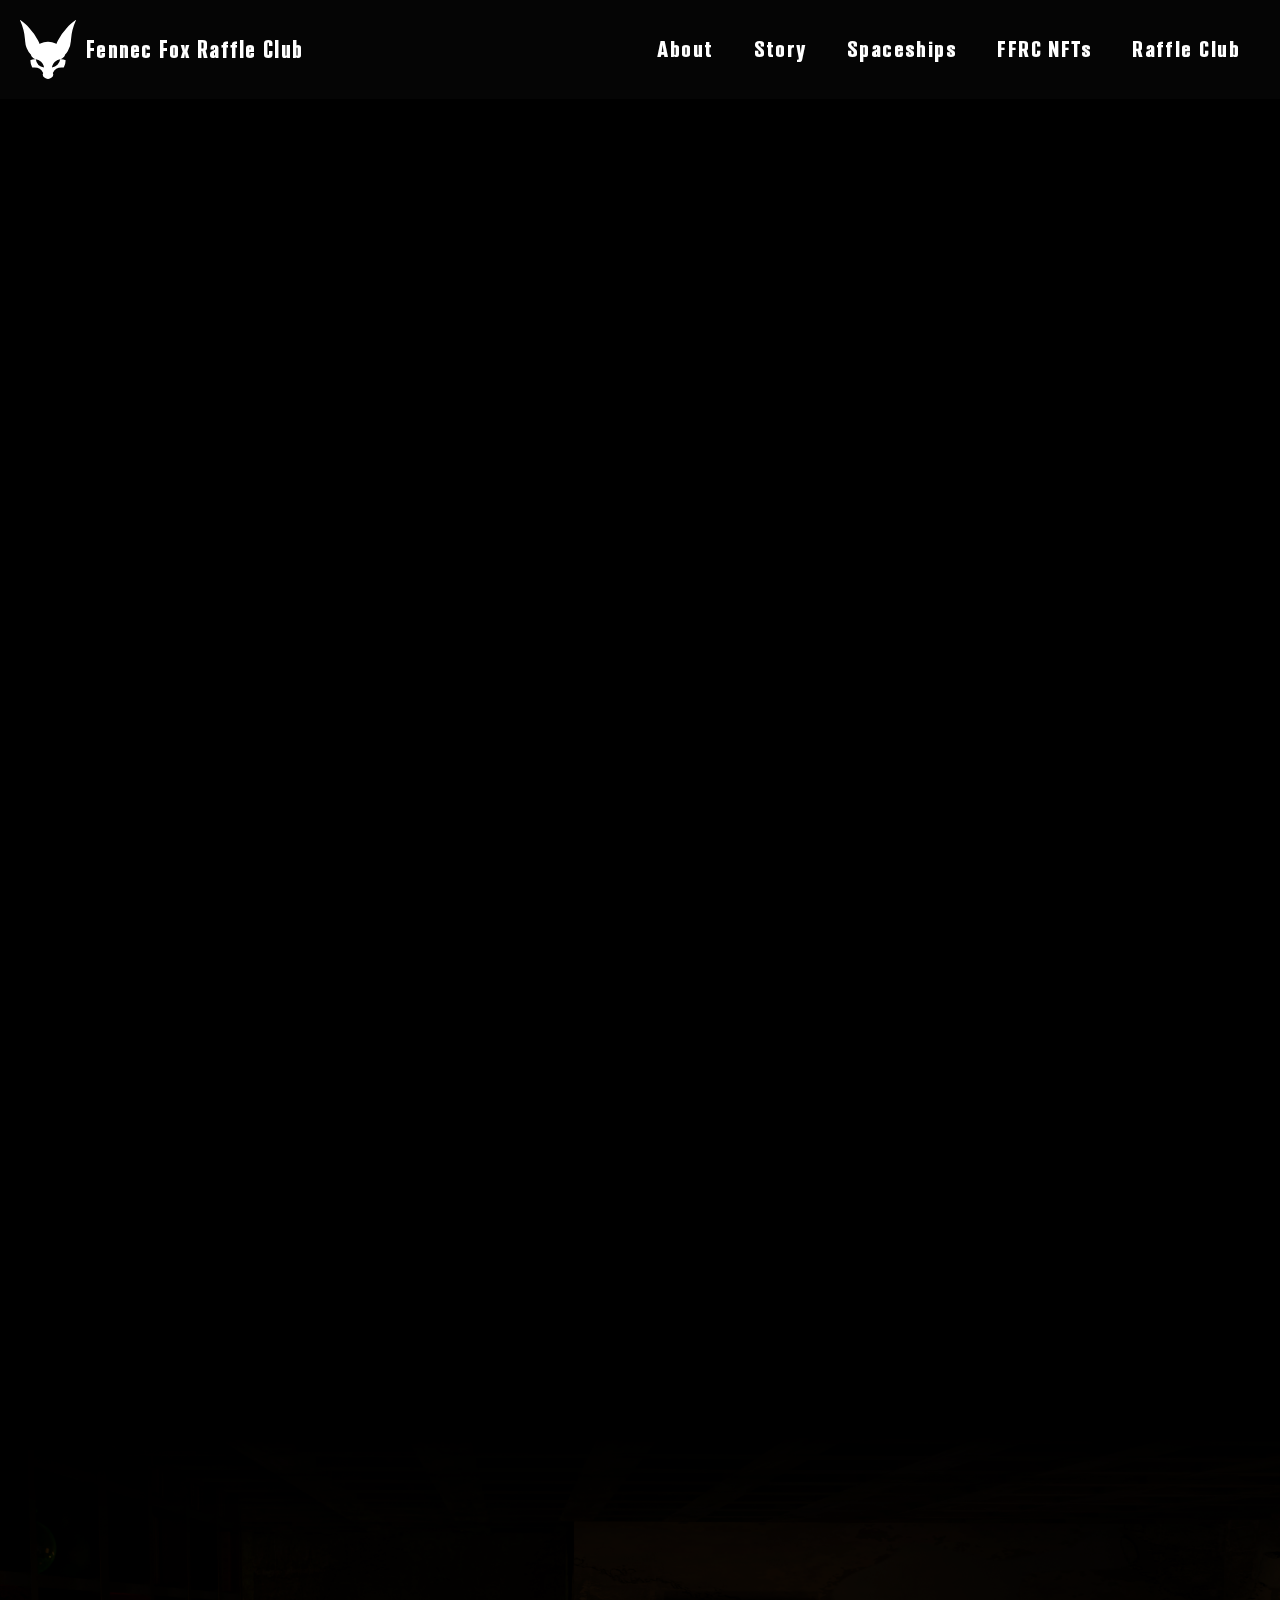
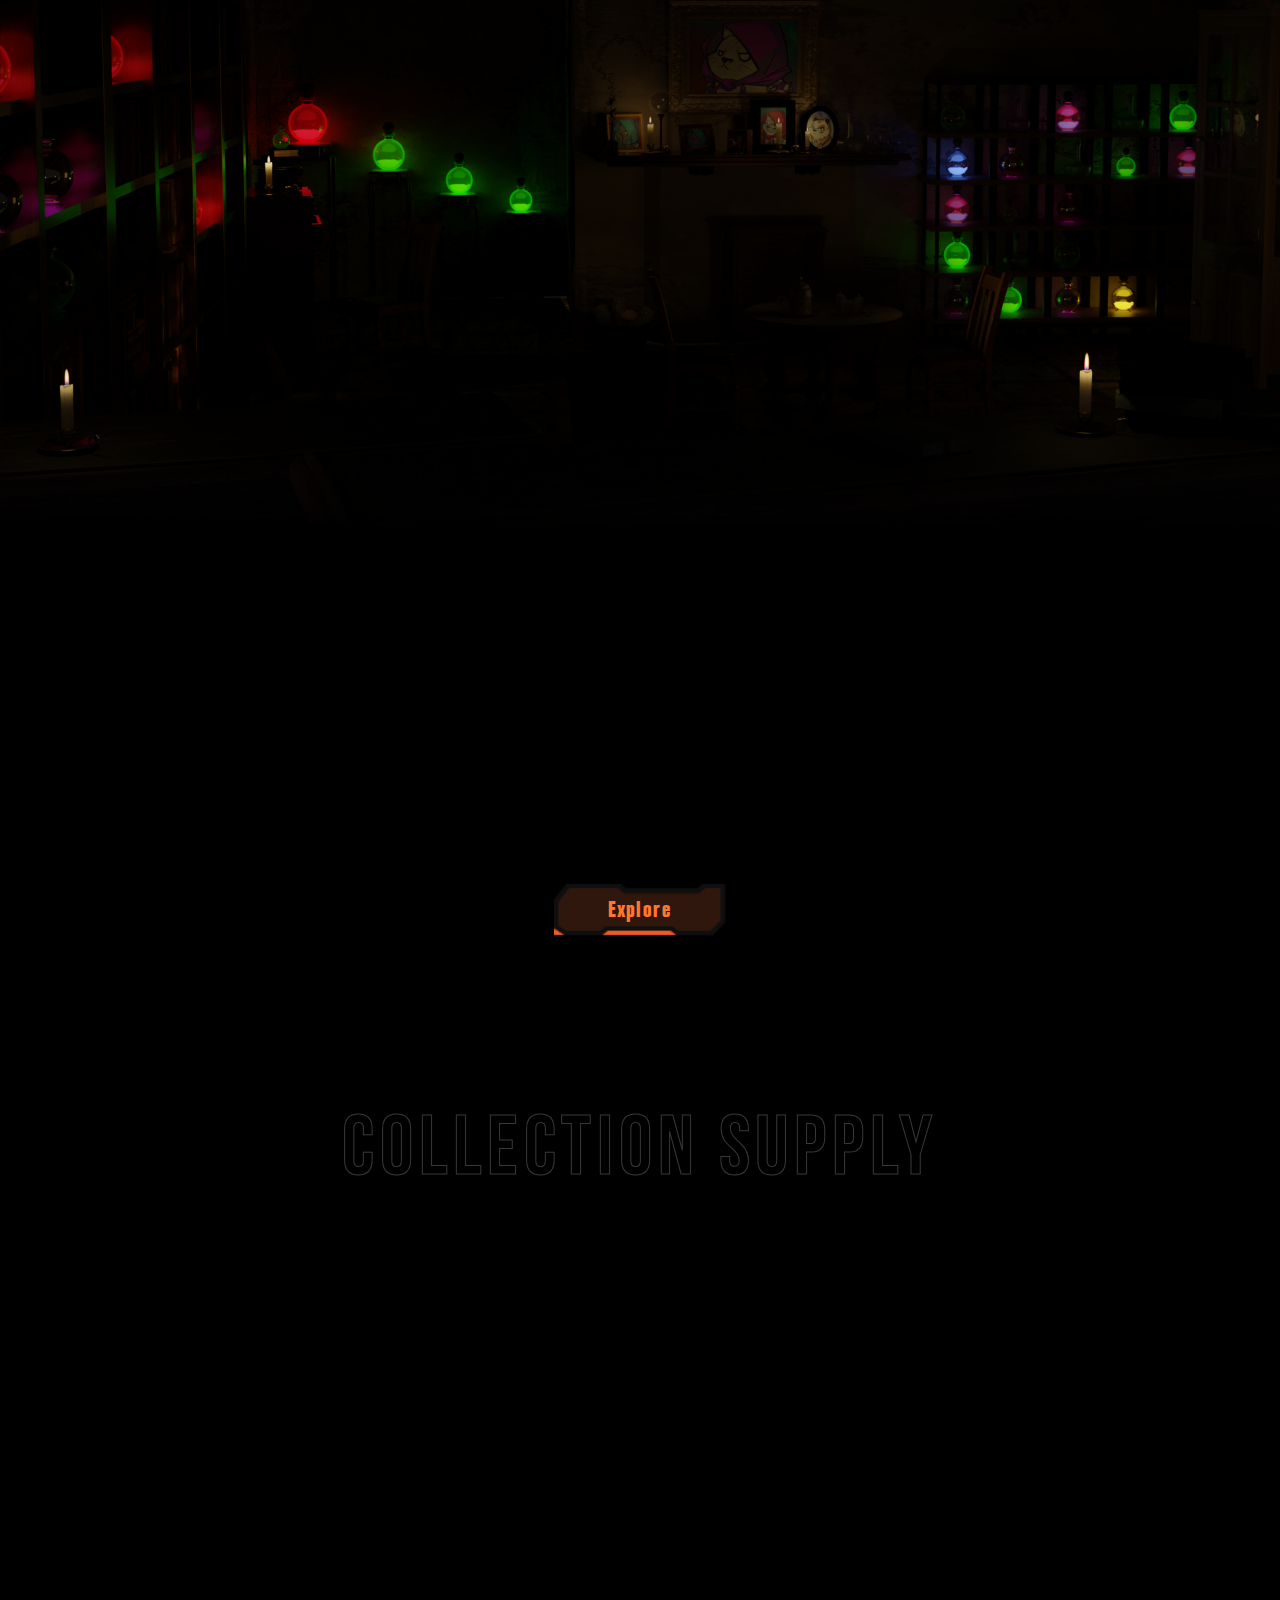
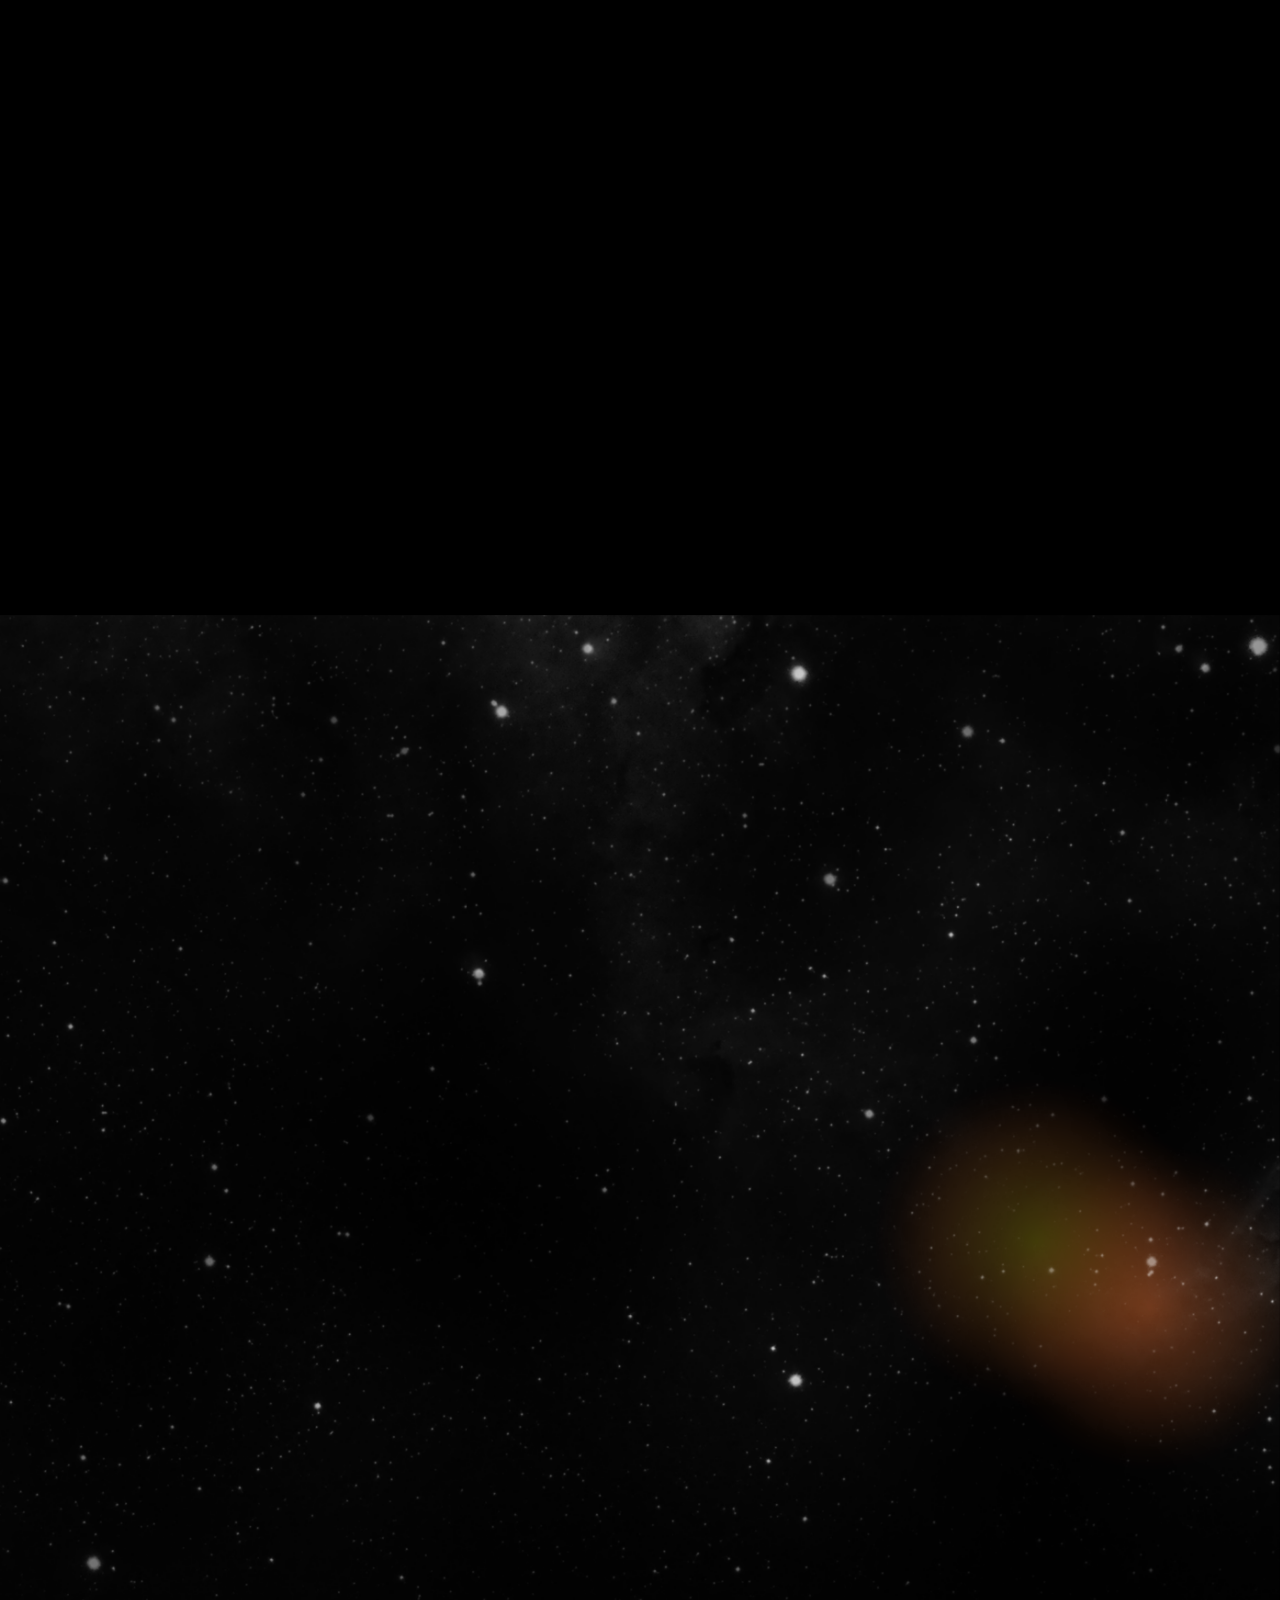
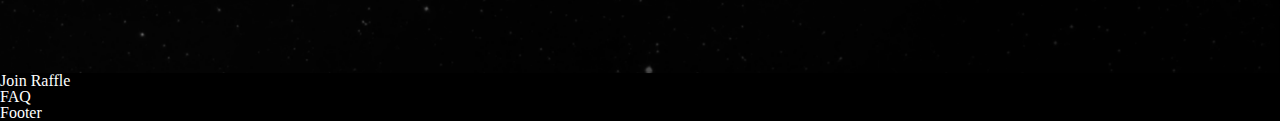
==== commit 46b661e6: "feneco" ====
--- a/index.html
+++ b/index.html
@@ -178,7 +178,7 @@
                 </div>
               </div>
             </div>
-            <a href="#" class="explore">Explore</a>
+            <a href="#" class="explore btn-main">Explore</a>
           </div>
         </div>
       </section>
@@ -276,20 +276,44 @@
         </div>
 
         <div class="htg-nft-container">
-          <div class="content-1">
+          <div class="content-1" data-aos="fade-right" data-aos-delay="300">
             <img src="./assets/images/how-to-get-nft/item-1.png" alt="" />
             <img src="./assets/images/how-to-get-nft/hover.png" alt="" />
             <img src="./assets/images/how-to-get-nft/item-1-hover.png" alt="" />
+            <div class="text-button-cont">
+              <h3>Spaceships</h3>
+              <p>
+                You can pre-book your FFRC NFT by buying Spaceships. For each
+                Spaceship you own, you will get one NFT. The Spaceship sale will
+                open with the launch of the AngryMonky marketplace.
+              </p>
+              <a href="#" class="btn-main"> Buy Spaceship </a>
+            </div>
           </div>
           <img
             src="./assets/images/how-to-get-nft/arrow.png"
             alt=""
             class="arrow"
-          />
-          <div class="content-2">
+            data-aos="fade-right"
+            data-aos-delay="600"
+          />
+          <div class="content-2" data-aos="fade-right" data-aos-delay="900">
             <img src="./assets/images/how-to-get-nft/item-2.png" alt="" />
             <img src="./assets/images/how-to-get-nft/hover.png" alt="" />
-          </div>
+            <img src="./assets/images/how-to-get-nft/item-2-hover.png" alt="" />
+            <div class="text-button-cont">
+              <h3>FFRC NFTs</h3>
+              <p>
+                All Spaceship owners can claim their FFRC NFTs on the AngryMonky
+                after concluding the Spaceship sale.
+              </p>
+              <a href="#" class="btn-main"> Claim FFRC NFT </a>
+            </div>
+          </div>
+        </div>
+
+        <div class="bg">
+          <img src="./assets/images/collection-supply/bg-1.png" alt="" />
         </div>
       </section>
       <section>Join Raffle</section>
--- a/assets/css/style.css
+++ b/assets/css/style.css
@@ -1 +1 @@
-@font-face{src:url("../fonts/Montserrat-Regular.ttf");font-family:"Montserrat";font-style:normal;font-display:swap}@font-face{src:url("../fonts/Montserrat-Bold.ttf");font-family:"Montserrat-Bold";font-style:normal;font-display:swap}@font-face{src:url("../fonts/Montserrat-VariableFont_wght.ttf");font-family:"Montserrat-Light";font-style:normal;font-display:swap}@font-face{src:url("../fonts/Montserrat-Italic-VariableFont_wght.ttf");font-family:"Montserrat-Light-Italic";font-style:normal;font-display:swap}@font-face{src:url("../fonts/BebasNeue-Bold.otf");font-family:"Babas-Bold";font-style:normal;font-display:swap}@font-face{src:url("../fonts/Denominary.ttf");font-family:"Denominary";font-style:normal;font-display:swap}html,body,div,span,applet,object,iframe,h1,h2,h3,h4,h5,h6,p,blockquote,pre,a,abbr,acronym,address,big,cite,code,del,dfn,em,img,ins,kbd,q,s,samp,small,strike,strong,sub,sup,tt,var,b,u,i,center,dl,dt,dd,ol,ul,li,fieldset,form,label,legend,table,caption,tbody,tfoot,thead,tr,th,td,article,aside,canvas,details,embed,figure,figcaption,footer,header,hgroup,menu,nav,output,ruby,section,summary,time,mark,audio,video{margin:0;padding:0;border:0;font-size:100%;font:inherit;vertical-align:baseline}article,aside,details,figcaption,figure,footer,header,hgroup,menu,nav,section{display:block}body{line-height:1}ol,ul{list-style:none}blockquote,q{quotes:none}blockquote:before,blockquote:after,q:before,q:after{content:"";content:none}table{border-collapse:collapse;border-spacing:0}:root{--background-color: u.$primary-color;--text-color: u.$white}html{-webkit-box-sizing:border-box;box-sizing:border-box;font-size:100%;scroll-behavior:smooth}*,*::before,*::after{-webkit-box-sizing:inherit;box-sizing:inherit}body{margin:0;padding:0;background-color:var(--background-color);color:var(--text-color);scroll-behavior:smooth}article,header{scroll-margin-top:8.75rem}header{font-family:"Denominary";font-weight:bold;padding:1.25rem;background:rgba(15,15,15,.3);-webkit-backdrop-filter:blur(1rem);backdrop-filter:blur(1rem);position:relative;z-index:999}@media(max-width: 56.24875em){header{background:#000;-webkit-backdrop-filter:unset;backdrop-filter:unset;padding:0.625rem 1.25rem;font-weight:500}}header nav{max-width:101.875rem;width:100%;margin:0 auto;display:-webkit-box;display:-ms-flexbox;display:flex;-webkit-box-align:center;-ms-flex-align:center;align-items:center;-webkit-box-pack:justify;-ms-flex-pack:justify;justify-content:space-between}header nav .brand{text-decoration:none;display:-webkit-box;display:-ms-flexbox;display:flex;-webkit-box-align:center;-ms-flex-align:center;align-items:center;-webkit-box-pack:center;-ms-flex-pack:center;justify-content:center}header nav .brand img{max-width:3.75rem;width:100%;height:auto}@media(max-width: 56.24875em){header nav .brand img{max-width:2.5rem}}header nav .brand p{font-size:clamp(1rem,1.127vw + .648rem,2rem);letter-spacing:0.08rem;line-height:2.8125rem;margin-left:0.625rem;color:#fff;white-space:nowrap;-webkit-transition:all ease 1s;transition:all ease 1s}@media(max-width: 56.24875em){header nav .brand p{letter-spacing:0.04rem;line-height:1.1875rem;font-family:"Babas-Bold"}}header nav .menu button.burger-menu{height:2rem;width:2rem;background-image:url("../images/burger-menu.svg");background-color:#351e13;border:none;border-radius:0.5rem}header nav .menu ul{display:none}header nav .menu ul button.close-menu{height:1.375rem;width:1.375rem;position:absolute;top:4.6875rem;right:3.125rem;background-color:rgba(0,0,0,0);border:#ffdead;outline:none;background-position:center;background-size:contain;background-image:url("../images/close.svg")}header nav .menu ul.show{position:fixed;height:100vh;width:100%;display:-webkit-box;display:-ms-flexbox;display:flex;-webkit-box-align:center;-ms-flex-align:center;align-items:center;-webkit-box-pack:center;-ms-flex-pack:center;justify-content:center;-webkit-box-orient:vertical;-webkit-box-direction:normal;-ms-flex-direction:column;flex-direction:column;background-color:rgba(109,42,8,.5);-webkit-backdrop-filter:blur(1.25rem);backdrop-filter:blur(1.25rem);right:0;top:0;bottom:0;left:0}header nav .menu ul.show .des-1{width:0;height:0;border-left:0.625rem solid rgba(0,0,0,0);border-right:0.625rem solid rgba(0,0,0,0);border-bottom:0.625rem solid #ff762f;-webkit-transform:rotate(315deg);transform:rotate(315deg);position:absolute;top:-0.0625rem;left:-0.375rem}header nav .menu ul.show .des-2{width:10.4375rem;height:0.875rem;background-image:url("../images/menu-line.svg");background-position:center;background-size:contain;background-repeat:no-repeat;-webkit-transform:rotate(90deg);transform:rotate(90deg);position:absolute;top:30%;right:-80px}header nav .menu ul.show .des-3{width:10.4375rem;height:0.875rem;background-image:url("../images/menu-line.svg");background-position:center;background-size:contain;background-repeat:no-repeat;-webkit-transform:rotate(270deg);transform:rotate(270deg);position:absolute;bottom:20%;left:-80px}header nav .menu ul.show .des-4{width:0;height:0;border-left:0.625rem solid rgba(0,0,0,0);border-right:0.625rem solid rgba(0,0,0,0);border-bottom:0.625rem solid #ff762f;-webkit-transform:rotate(135deg);transform:rotate(135deg);position:absolute;bottom:-0.0625rem;right:-0.375rem}header nav .menu ul.show li{padding:0rem 1.25rem;margin:1.875rem 0}header nav .menu ul.show li a{text-decoration:none;color:#fff;font-size:1.75rem;letter-spacing:0.09rem;line-height:2.0625rem;-webkit-transition:ease .5s;transition:ease .5s}header nav .menu ul.show li:hover a{color:#ff762f}@media(min-width: 56.25em){header nav .menu button{display:none}header nav .menu ul{display:-webkit-box;display:-ms-flexbox;display:flex;-webkit-box-align:center;-ms-flex-align:center;align-items:center;-webkit-box-pack:center;-ms-flex-pack:center;justify-content:center}header nav .menu ul li{padding:0rem 1.25rem}header nav .menu ul li a{text-decoration:none;color:#fff;font-size:1.5rem;letter-spacing:0.09rem;line-height:2.0625rem;-webkit-transition:ease .5s;transition:ease .5s}header nav .menu ul li:hover a{color:#ff762f}}@-webkit-keyframes floating-down{0%{-webkit-transform:translate(0, 0px);transform:translate(0, 0px)}50%{-webkit-transform:translate(0, 15px);transform:translate(0, 15px)}100%{-webkit-transform:translate(0, 0px);transform:translate(0, 0px)}}@keyframes floating-down{0%{-webkit-transform:translate(0, 0px);transform:translate(0, 0px)}50%{-webkit-transform:translate(0, 15px);transform:translate(0, 15px)}100%{-webkit-transform:translate(0, 0px);transform:translate(0, 0px)}}@-webkit-keyframes floating-up{0%{-webkit-transform:translate(0, 0px);transform:translate(0, 0px)}50%{-webkit-transform:translate(0, -15px);transform:translate(0, -15px)}100%{-webkit-transform:translate(0, 0px);transform:translate(0, 0px)}}@keyframes floating-up{0%{-webkit-transform:translate(0, 0px);transform:translate(0, 0px)}50%{-webkit-transform:translate(0, -15px);transform:translate(0, -15px)}100%{-webkit-transform:translate(0, 0px);transform:translate(0, 0px)}}body{background-color:#000;color:#fff;position:relative}body.disable{overflow:hidden}body main section.Home{min-height:100vh;margin-top:-6.25rem}body main section.Home video{width:100%;height:auto}@media(max-width: 56.24875em){body main section.Home{min-height:unset;margin-top:0rem}}body main section.About{background-image:url("../images/about/about-bg.png");background-position:center;background-size:contain;background-repeat:no-repeat;padding:clamp(3.125rem,10.563vw - .176rem,12.5rem) 1.25rem;min-height:50vh}body main section.About .about-container{text-align:center}body main section.About .about-container .main-title{margin-bottom:clamp(2.5rem,2.817vw + 1.62rem,5rem)}body main section.About .about-container .main-title h1{font-size:clamp(2.188rem,5.986vw + .317rem,7.5rem);font-family:"Babas-Bold";letter-spacing:clamp(.125rem,.282vw + .037rem,.375rem);line-height:0.9375rem;color:rgba(0,0,0,0);-webkit-text-stroke:0.0625rem rgba(112,112,112,.5)}body main section.About .about-container .main-title h2{position:relative;font-size:clamp(1.75rem,3.662vw + .606rem,5rem);font-family:"Babas-Bold";letter-spacing:0.25rem;line-height:0.9375rem;color:#ff762f;margin-top:0.625rem}body main section.About .about-container .main-title h2:before{content:"";height:0.3125rem;width:clamp(5.75rem,2.757rem + 9.5775vw,14.25rem);background-color:#ff762f;bottom:-2.5rem;position:absolute;left:50%;-webkit-transform:translate(-50%, -50%);transform:translate(-50%, -50%)}@media(max-width: 56.24875em){body main section.About .about-container .main-title h2:before{height:0.125rem;bottom:-0.9375rem}}@media(max-width: 56.24875em){body main section.About .about-container .main-title h2{letter-spacing:0.0875rem;margin-top:0rem}}body main section.About .about-container p{font-size:clamp(.75rem,.423vw + .618rem,1.125rem);line-height:clamp(1.375rem,.704vw + 1.155rem,2rem);font-family:"Montserrat";font-weight:500}body main section.About .about-container p.desc{text-align:center;max-width:62rem;width:100%;margin:0 auto;margin-bottom:clamp(.938rem,1.761vw + .387rem,2.5rem)}body main section.About .about-container p.status{margin-bottom:clamp(2.188rem,1.408vw + 1.747rem,3.438rem)}body main section.About .about-container p.status span{color:#ff762f}body main section.About .about-container .category{max-width:67.5rem;width:100%;margin:0 auto}@media(max-width: 56.24875em){body main section.About .about-container .category .web-container{display:none}}body main section.About .about-container .category .web-container .grid2x2{display:grid;grid-template-columns:repeat(2, 1fr);grid-template-rows:1fr;grid-column-gap:80px;grid-row-gap:80px}body main section.About .about-container .category .web-container .grid2x2 .content{cursor:pointer;position:relative}body main section.About .about-container .category .web-container .grid2x2 .content img{width:100%;height:auto}body main section.About .about-container .category .web-container .grid2x2 .content img:nth-child(1){opacity:1}body main section.About .about-container .category .web-container .grid2x2 .content img:nth-child(2){opacity:0;position:absolute;right:0;left:0;bottom:0;top:0}body main section.About .about-container .category .web-container .grid2x2 .content img:nth-child(3){opacity:0;position:absolute;top:50%;left:50%;-webkit-transform:translate(-50%, -50%) scaleX(-1);transform:translate(-50%, -50%) scaleX(-1);width:50%;-webkit-transition:all .35s ease-in-out;transition:all .35s ease-in-out}body main section.About .about-container .category .web-container .grid2x2 .content:hover img:nth-child(1){opacity:0}body main section.About .about-container .category .web-container .grid2x2 .content:hover img:nth-child(2){opacity:1}body main section.About .about-container .category .web-container .grid2x2 .content:hover img:nth-child(3){opacity:1;-webkit-transform:translate(-50%, -50%) scaleX(1);transform:translate(-50%, -50%) scaleX(1)}@media(min-width: 56.25em){body main section.About .about-container .category .mobile-container{display:none}}body main section.About .about-container .category .mobile-container .splide__arrow{top:35%;border:#ff762f 2px solid;background:none;z-index:1}body main section.About .about-container .category .mobile-container .splide__arrow svg{-webkit-filter:invert(69%) sepia(48%) saturate(6538%) hue-rotate(341deg) brightness(107%) contrast(101%);filter:invert(69%) sepia(48%) saturate(6538%) hue-rotate(341deg) brightness(107%) contrast(101%);width:70%}body main section.About .about-container .category .mobile-container .content{display:-webkit-box;display:-ms-flexbox;display:flex;-webkit-box-orient:vertical;-webkit-box-direction:normal;-ms-flex-direction:column;flex-direction:column;-webkit-box-align:center;-ms-flex-align:center;align-items:center;-webkit-box-pack:center;-ms-flex-pack:center;justify-content:center}body main section.About .about-container .category .mobile-container .content img:nth-child(1){width:70%;height:auto}body main section.About .about-container .category .mobile-container .content img:nth-child(2){width:30%;height:auto}body main section.About .about-container .category a.explore{margin-top:clamp(2rem,6.197vw + .063rem,7.5rem);display:-webkit-inline-box;display:-ms-inline-flexbox;display:inline-flex;-webkit-box-align:center;-ms-flex-align:center;align-items:center;-webkit-box-pack:center;-ms-flex-pack:center;justify-content:center;max-width:clamp(7.5rem,6.69vw + 5.409rem,13.438rem);height:clamp(2.188rem,2.113vw + 1.527rem,4.063rem);width:100%;color:#ff762f;text-decoration:none;background-image:url(../images/btn-bg.png);background-repeat:no-repeat;background-position:center;background-size:cover;font-family:"Denominary";font-size:clamp(1rem,.845vw + .736rem,1.75rem);letter-spacing:clamp(.031rem,.07vw + .009rem,.094rem);font-weight:700}@media(max-width: 56.24875em){body main section.About .about-container .category a.explore{font-weight:500}}body main section.Collection-supply{text-align:center;padding:clamp(3.125rem,2.0246rem + 3.5211vw,6.25rem);padding-bottom:clamp(3.125rem,2.0246rem + 3.5211vw,6.25rem);position:relative}body main section.Collection-supply h2{font-size:clamp(3.125rem,.6382rem + 7.9577vw,10.1875rem);font-family:"Babas-Bold";letter-spacing:clamp(.1875rem,.0742rem + .3627vw,.509375rem);line-height:0.9375rem;color:rgba(0,0,0,0);-webkit-text-stroke:0.0625rem rgba(112,112,112,.5)}body main section.Collection-supply .collection-container{max-width:clamp(21.6875rem,4.9842rem + 53.4507vw,69.125rem);width:100%;margin:0 auto;min-height:100px;position:relative}body main section.Collection-supply .collection-container img.main-center{margin-top:-10%;width:100%}body main section.Collection-supply .collection-container .img-right{position:absolute;right:clamp(1.25rem,-0.4005rem + 5.2817vw,5.9375rem);top:clamp(2.1875rem,.4269rem + 5.6338vw,7.1875rem);max-width:clamp(6.4375rem,2.4762rem + 12.6761vw,17.6875rem);width:100%}body main section.Collection-supply .collection-container .img-right img{width:100%;-webkit-animation-name:floating-up;animation-name:floating-up;-webkit-animation-duration:5s;animation-duration:5s;-webkit-animation-iteration-count:infinite;animation-iteration-count:infinite;-webkit-animation-timing-function:ease-in-out;animation-timing-function:ease-in-out}body main section.Collection-supply .collection-container .img-left{position:absolute;left:0;bottom:clamp(3.125rem,-1.9366rem + 16.1972vw,17.5rem);max-width:clamp(6.375rem,1.5114rem + 15.5634vw,20.1875rem);display:-webkit-box;display:-ms-flexbox;display:flex;-webkit-box-align:start;-ms-flex-align:start;align-items:flex-start;-webkit-box-orient:vertical;-webkit-box-direction:normal;-ms-flex-direction:column;flex-direction:column}body main section.Collection-supply .collection-container .img-left img{width:100%;-webkit-animation-name:floating-down;animation-name:floating-down;-webkit-animation-duration:5s;animation-duration:5s;-webkit-animation-iteration-count:infinite;animation-iteration-count:infinite;-webkit-animation-timing-function:ease-in-out;animation-timing-function:ease-in-out}body main section.Collection-supply .collection-container .img-left p{text-align:left;margin-top:clamp(.625rem,.4049rem + .7042vw,1.25rem);padding-left:clamp(0rem,-0.2201rem + .7042vw,.625rem);font-size:clamp(.625rem,.4489rem + .5634vw,1.125rem);letter-spacing:clamp(.0125rem,.0011rem + .0366vw,.045rem);line-height:clamp(.875rem,.4789rem + 1.2676vw,2rem);font-family:"Montserrat";-webkit-animation-name:floating-down;animation-name:floating-down;-webkit-animation-duration:5s;animation-duration:5s;-webkit-animation-iteration-count:infinite;animation-iteration-count:infinite;-webkit-animation-timing-function:ease-in-out;animation-timing-function:ease-in-out}@media(max-width: 56.24875em){body main section.Collection-supply .collection-container .img-left p{width:170px}}body main section.Minted-desc{position:relative}body main section.Minted-desc .cont{height:24.5625rem;-webkit-transition:height .3s ease-in-out;transition:height .3s ease-in-out;display:-webkit-box;display:-ms-flexbox;display:flex;-webkit-box-align:center;-ms-flex-align:center;align-items:center;-webkit-box-pack:center;-ms-flex-pack:center;justify-content:center;-webkit-box-shadow:0rem 0.3125rem 0.3125rem rgba(0,0,0,.1607843137);box-shadow:0rem 0.3125rem 0.3125rem rgba(0,0,0,.1607843137);border-top:2px solid rgba(100,97,97,.4784313725);border-bottom:2px solid rgba(100,97,97,.4784313725);position:relative}@media(max-width: 56.24875em){body main section.Minted-desc .cont{height:27.0625rem}}body main section.Minted-desc .cont h2{text-align:center;width:clamp(18.5rem,4.2394rem + 45.6338vw,59rem);font-size:clamp(1.75rem,1.3099rem + 1.4085vw,3rem);font-family:"Denominary";font-weight:600;line-height:clamp(2.5rem,1.9058rem + 1.9014vw,4.1875rem);letter-spacing:clamp(.098125rem,.0735rem + .0789vw,.168125rem)}body main section.Minted-desc .cont img{position:absolute}body main section.Minted-desc .cont img.item-1{-webkit-transform:rotate(270deg);transform:rotate(270deg);left:-4.6875rem}body main section.Minted-desc .cont img.item-2{-webkit-transform:rotate(90deg);transform:rotate(90deg);right:-4.6875rem}body main section.Minted-desc .cont img.item-3{width:clamp(6.56875rem,3.4504rem + 9.9789vw,15.425rem);-webkit-transition:left ease-in-out .5s,bottom ease-in-out .5s;transition:left ease-in-out .5s,bottom ease-in-out .5s;left:8.5rem;-webkit-animation-name:floating-up;animation-name:floating-up;-webkit-animation-duration:5s;animation-duration:5s;-webkit-animation-iteration-count:infinite;animation-iteration-count:infinite;-webkit-animation-timing-function:ease-in-out;animation-timing-function:ease-in-out}@media(max-width: 56.24875em){body main section.Minted-desc .cont img.item-3{bottom:3.125rem;left:1.25rem}}body main section.Minted-desc .cont img.item-4{width:clamp(3.375rem,1.7685rem + 5.1408vw,7.9375rem);-webkit-transition:right ease-in-out .5s,top ease-in-out .5s;transition:right ease-in-out .5s,top ease-in-out .5s;right:8.5rem;top:3.125rem;-webkit-animation-name:floating-down;animation-name:floating-down;-webkit-animation-duration:5s;animation-duration:5s;-webkit-animation-iteration-count:infinite;animation-iteration-count:infinite;-webkit-animation-timing-function:ease-in-out;animation-timing-function:ease-in-out}@media(max-width: 56.24875em){body main section.Minted-desc .cont img.item-4{right:1.25rem;top:1.875rem}}body main section.Minted-desc .cont img.item-5{width:clamp(6.75rem,-4.4956rem + 35.9859vw,38.6875rem);height:clamp(1.54rem,1.0699rem + 1.5042vw,2.875rem);-o-object-fit:100%;object-fit:100%;bottom:3rem;left:21.875rem}@media(max-width: 56.24875em){body main section.Minted-desc .cont img.item-5{bottom:5.625rem;left:8.4375rem}}body main section.Minted-desc .cont img.item-6{width:clamp(5.95375rem,-0.0264rem + 19.1366vw,22.9375rem);top:4.375rem;right:18.75rem}@media(max-width: 56.24875em){body main section.Minted-desc .cont img.item-6{right:5.3125rem}}body main section.Minted-desc .bg-1{width:clamp(17.24375rem,10.7132rem + 20.8979vw,35.790625rem);height:clamp(17.24375rem,10.7132rem + 20.8979vw,35.790625rem);background-image:url(../images/collection-supply/bg-1.png);background-position:center;background-size:cover;position:absolute;top:-13.75rem;right:0px}@media(max-width: 56.24875em){body main section.Minted-desc .bg-1{top:-8.125rem}}body main section.Minted-desc .bg-2{width:clamp(17.24375rem,10.7132rem + 20.8979vw,35.790625rem);height:clamp(17.24375rem,10.7132rem + 20.8979vw,35.790625rem);background-image:url(../images/collection-supply/bg-2.png);background-position:center;background-size:cover;position:absolute;bottom:-220px;left:0px}@media(max-width: 56.24875em){body main section.Minted-desc .bg-2{bottom:-8.125rem}}body main section.How-To-Get-NFT{min-height:100vh;background-image:url(../images/how-to-get-nft/bg.png);background-position:top center;background-repeat:no-repeat;background-size:cover;padding:clamp(4.25rem,2.6215rem + 5.2113vw,8.875rem) 1.25rem}body main section.How-To-Get-NFT .main-title{text-align:center;margin-bottom:clamp(2.5rem,2.817vw + 1.62rem,5rem)}body main section.How-To-Get-NFT .main-title h2{font-size:clamp(2.188rem,5.986vw + .317rem,7.5rem);font-family:"Babas-Bold";letter-spacing:clamp(.125rem,.282vw + .037rem,.375rem);line-height:0.9375rem;color:rgba(0,0,0,0);-webkit-text-stroke:0.0625rem rgba(112,112,112,.5)}body main section.How-To-Get-NFT .main-title h3{position:relative;font-size:clamp(1.75rem,3.662vw + .606rem,5rem);font-family:"Babas-Bold";letter-spacing:0.25rem;line-height:0.9375rem;color:#ff762f;margin-top:0.625rem}body main section.How-To-Get-NFT .main-title h3:before{content:"";height:0.3125rem;width:clamp(5.75rem,2.757rem + 9.5775vw,14.25rem);background-color:#ff762f;bottom:-2.5rem;position:absolute;left:50%;-webkit-transform:translate(-50%, -50%);transform:translate(-50%, -50%)}@media(max-width: 56.24875em){body main section.How-To-Get-NFT .main-title h3:before{height:0.125rem;bottom:-0.9375rem}}@media(max-width: 56.24875em){body main section.How-To-Get-NFT .main-title h3{letter-spacing:0.0875rem;margin-top:0rem}}body main section.How-To-Get-NFT .htg-nft-container{max-width:84.6875rem;width:100%;margin:0 auto;display:grid;grid-template-columns:clamp(18.75rem,12.1479rem + 21.1268vw,37.5rem) auto clamp(18.75rem,12.1479rem + 21.1268vw,37.5rem);grid-template-rows:1fr;grid-column-gap:2.5rem;grid-row-gap:0px;-webkit-box-align:center;-ms-flex-align:center;align-items:center;-webkit-box-pack:center;-ms-flex-pack:center;justify-content:center}@media(max-width: 56.24875em){body main section.How-To-Get-NFT .htg-nft-container{grid-template-columns:1fr;grid-template-rows:1fr;grid-column-gap:0px;grid-row-gap:150px}}body main section.How-To-Get-NFT .htg-nft-container .arrow{width:7.9375rem}@media(max-width: 56.24875em){body main section.How-To-Get-NFT .htg-nft-container .arrow{display:none}}body main section.How-To-Get-NFT .htg-nft-container div[class*=content-]{position:relative;text-align:center;cursor:pointer}body main section.How-To-Get-NFT .htg-nft-container div[class*=content-] img{width:100%}@media(max-width: 56.24875em){body main section.How-To-Get-NFT .htg-nft-container div[class*=content-] img{width:80%}}body main section.How-To-Get-NFT .htg-nft-container div[class*=content-] img:nth-child(2){display:none;position:absolute}body main section.How-To-Get-NFT .htg-nft-container div[class*=content-] img:nth-child(3){position:absolute;z-index:1;right:0;left:0;top:-13.4375rem;-webkit-transition:opacity 1s ease-in-out;transition:opacity 1s ease-in-out;opacity:0;height:0;-webkit-animation-name:floating-up;animation-name:floating-up;-webkit-animation-duration:5s;animation-duration:5s;-webkit-animation-iteration-count:infinite;animation-iteration-count:infinite;-webkit-animation-timing-function:ease-in-out;animation-timing-function:ease-in-out}body main section.How-To-Get-NFT .htg-nft-container div[class*=content-]:hover img:nth-child(2){display:block;top:0;right:0;bottom:0;left:0}body main section.How-To-Get-NFT .htg-nft-container div[class*=content-]:hover img:nth-child(3){opacity:1;height:auto}+@font-face{src:url("../fonts/Montserrat-Regular.ttf");font-family:"Montserrat";font-style:normal;font-display:swap}@font-face{src:url("../fonts/Montserrat-Bold.ttf");font-family:"Montserrat-Bold";font-style:normal;font-display:swap}@font-face{src:url("../fonts/Montserrat-VariableFont_wght.ttf");font-family:"Montserrat-Light";font-style:normal;font-display:swap}@font-face{src:url("../fonts/Montserrat-Italic-VariableFont_wght.ttf");font-family:"Montserrat-Light-Italic";font-style:normal;font-display:swap}@font-face{src:url("../fonts/BebasNeue-Bold.otf");font-family:"Babas-Bold";font-style:normal;font-display:swap}@font-face{src:url("../fonts/Denominary.ttf");font-family:"Denominary";font-style:normal;font-display:swap}html,body,div,span,applet,object,iframe,h1,h2,h3,h4,h5,h6,p,blockquote,pre,a,abbr,acronym,address,big,cite,code,del,dfn,em,img,ins,kbd,q,s,samp,small,strike,strong,sub,sup,tt,var,b,u,i,center,dl,dt,dd,ol,ul,li,fieldset,form,label,legend,table,caption,tbody,tfoot,thead,tr,th,td,article,aside,canvas,details,embed,figure,figcaption,footer,header,hgroup,menu,nav,output,ruby,section,summary,time,mark,audio,video{margin:0;padding:0;border:0;font-size:100%;font:inherit;vertical-align:baseline}article,aside,details,figcaption,figure,footer,header,hgroup,menu,nav,section{display:block}body{line-height:1}ol,ul{list-style:none}blockquote,q{quotes:none}blockquote:before,blockquote:after,q:before,q:after{content:"";content:none}table{border-collapse:collapse;border-spacing:0}:root{--background-color: u.$primary-color;--text-color: u.$white}.btn-main{display:-webkit-inline-box;display:-ms-inline-flexbox;display:inline-flex;-webkit-box-align:center;-ms-flex-align:center;align-items:center;-webkit-box-pack:center;-ms-flex-pack:center;justify-content:center;max-width:clamp(7.5rem,6.69vw + 5.409rem,13.438rem);height:clamp(2.188rem,2.113vw + 1.527rem,4.063rem);width:100%;color:#ff762f;text-decoration:none;background-image:url(../images/btn-bg.png);background-repeat:no-repeat;background-position:center;background-size:cover;font-family:"Denominary";font-size:clamp(1rem,.845vw + .736rem,1.75rem);letter-spacing:clamp(.031rem,.07vw + .009rem,.094rem);font-weight:700}@media(max-width: 56.24875em){.btn-main{font-weight:500}}html{-webkit-box-sizing:border-box;box-sizing:border-box;font-size:100%;scroll-behavior:smooth}*,*::before,*::after{-webkit-box-sizing:inherit;box-sizing:inherit}body{margin:0;padding:0;background-color:var(--background-color);color:var(--text-color);scroll-behavior:smooth}article,header{scroll-margin-top:8.75rem}header{font-family:"Denominary";font-weight:bold;padding:1.25rem;background:rgba(15,15,15,.3);-webkit-backdrop-filter:blur(1rem);backdrop-filter:blur(1rem);position:relative;z-index:999}@media(max-width: 56.24875em){header{background:#000;-webkit-backdrop-filter:unset;backdrop-filter:unset;padding:0.625rem 1.25rem;font-weight:500}}header nav{max-width:101.875rem;width:100%;margin:0 auto;display:-webkit-box;display:-ms-flexbox;display:flex;-webkit-box-align:center;-ms-flex-align:center;align-items:center;-webkit-box-pack:justify;-ms-flex-pack:justify;justify-content:space-between}header nav .brand{text-decoration:none;display:-webkit-box;display:-ms-flexbox;display:flex;-webkit-box-align:center;-ms-flex-align:center;align-items:center;-webkit-box-pack:center;-ms-flex-pack:center;justify-content:center}header nav .brand img{max-width:3.75rem;width:100%;height:auto}@media(max-width: 56.24875em){header nav .brand img{max-width:2.5rem}}header nav .brand p{font-size:clamp(1rem,1.127vw + .648rem,2rem);letter-spacing:0.08rem;line-height:2.8125rem;margin-left:0.625rem;color:#fff;white-space:nowrap;-webkit-transition:all ease 1s;transition:all ease 1s}@media(max-width: 56.24875em){header nav .brand p{letter-spacing:0.04rem;line-height:1.1875rem;font-family:"Babas-Bold"}}header nav .menu button.burger-menu{height:2rem;width:2rem;background-image:url("../images/burger-menu.svg");background-color:#351e13;border:none;border-radius:0.5rem}header nav .menu ul{display:none}header nav .menu ul button.close-menu{height:1.375rem;width:1.375rem;position:absolute;top:4.6875rem;right:3.125rem;background-color:rgba(0,0,0,0);border:#ffdead;outline:none;background-position:center;background-size:contain;background-image:url("../images/close.svg")}header nav .menu ul.show{position:fixed;height:100vh;width:100%;display:-webkit-box;display:-ms-flexbox;display:flex;-webkit-box-align:center;-ms-flex-align:center;align-items:center;-webkit-box-pack:center;-ms-flex-pack:center;justify-content:center;-webkit-box-orient:vertical;-webkit-box-direction:normal;-ms-flex-direction:column;flex-direction:column;background-color:rgba(109,42,8,.5);-webkit-backdrop-filter:blur(1.25rem);backdrop-filter:blur(1.25rem);right:0;top:0;bottom:0;left:0}header nav .menu ul.show .des-1{width:0;height:0;border-left:0.625rem solid rgba(0,0,0,0);border-right:0.625rem solid rgba(0,0,0,0);border-bottom:0.625rem solid #ff762f;-webkit-transform:rotate(315deg);transform:rotate(315deg);position:absolute;top:-0.0625rem;left:-0.375rem}header nav .menu ul.show .des-2{width:10.4375rem;height:0.875rem;background-image:url("../images/menu-line.svg");background-position:center;background-size:contain;background-repeat:no-repeat;-webkit-transform:rotate(90deg);transform:rotate(90deg);position:absolute;top:30%;right:-80px}header nav .menu ul.show .des-3{width:10.4375rem;height:0.875rem;background-image:url("../images/menu-line.svg");background-position:center;background-size:contain;background-repeat:no-repeat;-webkit-transform:rotate(270deg);transform:rotate(270deg);position:absolute;bottom:20%;left:-80px}header nav .menu ul.show .des-4{width:0;height:0;border-left:0.625rem solid rgba(0,0,0,0);border-right:0.625rem solid rgba(0,0,0,0);border-bottom:0.625rem solid #ff762f;-webkit-transform:rotate(135deg);transform:rotate(135deg);position:absolute;bottom:-0.0625rem;right:-0.375rem}header nav .menu ul.show li{padding:0rem 1.25rem;margin:1.875rem 0}header nav .menu ul.show li a{text-decoration:none;color:#fff;font-size:1.75rem;letter-spacing:0.09rem;line-height:2.0625rem;-webkit-transition:ease .5s;transition:ease .5s}header nav .menu ul.show li:hover a{color:#ff762f}@media(min-width: 56.25em){header nav .menu button{display:none}header nav .menu ul{display:-webkit-box;display:-ms-flexbox;display:flex;-webkit-box-align:center;-ms-flex-align:center;align-items:center;-webkit-box-pack:center;-ms-flex-pack:center;justify-content:center}header nav .menu ul li{padding:0rem 1.25rem}header nav .menu ul li a{text-decoration:none;color:#fff;font-size:1.5rem;letter-spacing:0.09rem;line-height:2.0625rem;-webkit-transition:ease .5s;transition:ease .5s}header nav .menu ul li:hover a{color:#ff762f}}@-webkit-keyframes floating-down{0%{-webkit-transform:translate(0, 0px);transform:translate(0, 0px)}50%{-webkit-transform:translate(0, 15px);transform:translate(0, 15px)}100%{-webkit-transform:translate(0, 0px);transform:translate(0, 0px)}}@keyframes floating-down{0%{-webkit-transform:translate(0, 0px);transform:translate(0, 0px)}50%{-webkit-transform:translate(0, 15px);transform:translate(0, 15px)}100%{-webkit-transform:translate(0, 0px);transform:translate(0, 0px)}}@-webkit-keyframes floating-up{0%{-webkit-transform:translate(0, 0px);transform:translate(0, 0px)}50%{-webkit-transform:translate(0, -15px);transform:translate(0, -15px)}100%{-webkit-transform:translate(0, 0px);transform:translate(0, 0px)}}@keyframes floating-up{0%{-webkit-transform:translate(0, 0px);transform:translate(0, 0px)}50%{-webkit-transform:translate(0, -15px);transform:translate(0, -15px)}100%{-webkit-transform:translate(0, 0px);transform:translate(0, 0px)}}body{background-color:#000;color:#fff;position:relative}body.disable{overflow:hidden}body main section.Home{min-height:100vh;margin-top:-6.25rem}body main section.Home video{width:100%;height:auto}@media(max-width: 56.24875em){body main section.Home{min-height:unset;margin-top:0rem}}body main section.About{background-image:url("../images/about/about-bg.png");background-position:center;background-size:contain;background-repeat:no-repeat;padding:clamp(3.125rem,10.563vw - .176rem,12.5rem) 1.25rem;min-height:50vh}body main section.About .about-container{text-align:center}body main section.About .about-container .main-title{margin-bottom:clamp(2.5rem,2.817vw + 1.62rem,5rem)}body main section.About .about-container .main-title h1{font-size:clamp(2.188rem,5.986vw + .317rem,7.5rem);font-family:"Babas-Bold";letter-spacing:clamp(.125rem,.282vw + .037rem,.375rem);line-height:0.9375rem;color:rgba(0,0,0,0);-webkit-text-stroke:0.0625rem rgba(112,112,112,.5)}body main section.About .about-container .main-title h2{position:relative;font-size:clamp(1.75rem,3.662vw + .606rem,5rem);font-family:"Babas-Bold";letter-spacing:0.25rem;line-height:0.9375rem;color:#ff762f;margin-top:0.625rem}body main section.About .about-container .main-title h2:before{content:"";height:0.3125rem;width:clamp(5.75rem,2.757rem + 9.5775vw,14.25rem);background-color:#ff762f;bottom:-2.5rem;position:absolute;left:50%;-webkit-transform:translate(-50%, -50%);transform:translate(-50%, -50%)}@media(max-width: 56.24875em){body main section.About .about-container .main-title h2:before{height:0.125rem;bottom:-0.9375rem}}@media(max-width: 56.24875em){body main section.About .about-container .main-title h2{letter-spacing:0.0875rem;margin-top:0rem}}body main section.About .about-container p{font-size:clamp(.75rem,.423vw + .618rem,1.125rem);line-height:clamp(1.375rem,.704vw + 1.155rem,2rem);font-family:"Montserrat";font-weight:500}body main section.About .about-container p.desc{text-align:center;max-width:62rem;width:100%;margin:0 auto;margin-bottom:clamp(.938rem,1.761vw + .387rem,2.5rem)}body main section.About .about-container p.status{margin-bottom:clamp(2.188rem,1.408vw + 1.747rem,3.438rem)}body main section.About .about-container p.status span{color:#ff762f}body main section.About .about-container .category{max-width:67.5rem;width:100%;margin:0 auto}@media(max-width: 56.24875em){body main section.About .about-container .category .web-container{display:none}}body main section.About .about-container .category .web-container .grid2x2{display:grid;grid-template-columns:repeat(2, 1fr);grid-template-rows:1fr;grid-column-gap:80px;grid-row-gap:80px}body main section.About .about-container .category .web-container .grid2x2 .content{cursor:pointer;position:relative}body main section.About .about-container .category .web-container .grid2x2 .content img{width:100%;height:auto}body main section.About .about-container .category .web-container .grid2x2 .content img:nth-child(1){opacity:1}body main section.About .about-container .category .web-container .grid2x2 .content img:nth-child(2){opacity:0;position:absolute;right:0;left:0;bottom:0;top:0}body main section.About .about-container .category .web-container .grid2x2 .content img:nth-child(3){opacity:0;position:absolute;top:50%;left:50%;-webkit-transform:translate(-50%, -50%) scaleX(-1);transform:translate(-50%, -50%) scaleX(-1);width:50%;-webkit-transition:all .35s ease-in-out;transition:all .35s ease-in-out}body main section.About .about-container .category .web-container .grid2x2 .content:hover img:nth-child(1){opacity:0}body main section.About .about-container .category .web-container .grid2x2 .content:hover img:nth-child(2){opacity:1}body main section.About .about-container .category .web-container .grid2x2 .content:hover img:nth-child(3){opacity:1;-webkit-transform:translate(-50%, -50%) scaleX(1);transform:translate(-50%, -50%) scaleX(1)}@media(min-width: 56.25em){body main section.About .about-container .category .mobile-container{display:none}}body main section.About .about-container .category .mobile-container .splide__arrow{top:35%;border:#ff762f 2px solid;background:none;z-index:1}body main section.About .about-container .category .mobile-container .splide__arrow svg{-webkit-filter:invert(69%) sepia(48%) saturate(6538%) hue-rotate(341deg) brightness(107%) contrast(101%);filter:invert(69%) sepia(48%) saturate(6538%) hue-rotate(341deg) brightness(107%) contrast(101%);width:70%}body main section.About .about-container .category .mobile-container .content{display:-webkit-box;display:-ms-flexbox;display:flex;-webkit-box-orient:vertical;-webkit-box-direction:normal;-ms-flex-direction:column;flex-direction:column;-webkit-box-align:center;-ms-flex-align:center;align-items:center;-webkit-box-pack:center;-ms-flex-pack:center;justify-content:center}body main section.About .about-container .category .mobile-container .content img:nth-child(1){width:70%;height:auto}body main section.About .about-container .category .mobile-container .content img:nth-child(2){width:30%;height:auto}body main section.About .about-container .category a.explore{margin-top:clamp(2rem,6.197vw + .063rem,7.5rem)}body main section.Collection-supply{text-align:center;padding:clamp(3.125rem,2.0246rem + 3.5211vw,6.25rem);padding-bottom:clamp(3.125rem,2.0246rem + 3.5211vw,6.25rem);position:relative}body main section.Collection-supply h2{font-size:clamp(2.5rem,.7394rem + 5.6338vw,7.5rem);font-family:"Babas-Bold";letter-spacing:clamp(.1875rem,.0742rem + .3627vw,.509375rem);line-height:0.9375rem;color:rgba(0,0,0,0);-webkit-text-stroke:0.0625rem rgba(112,112,112,.5)}body main section.Collection-supply .collection-container{max-width:clamp(21.6875rem,4.9842rem + 53.4507vw,69.125rem);width:100%;margin:0 auto;min-height:100px;position:relative}body main section.Collection-supply .collection-container img.main-center{margin-top:-10%;width:100%}body main section.Collection-supply .collection-container .img-right{position:absolute;right:clamp(1.25rem,-0.4005rem + 5.2817vw,5.9375rem);top:clamp(2.1875rem,.4269rem + 5.6338vw,7.1875rem);max-width:clamp(6.4375rem,2.4762rem + 12.6761vw,17.6875rem);width:100%}body main section.Collection-supply .collection-container .img-right img{width:100%;-webkit-animation-name:floating-up;animation-name:floating-up;-webkit-animation-duration:5s;animation-duration:5s;-webkit-animation-iteration-count:infinite;animation-iteration-count:infinite;-webkit-animation-timing-function:ease-in-out;animation-timing-function:ease-in-out}body main section.Collection-supply .collection-container .img-left{position:absolute;left:0;bottom:clamp(3.125rem,-1.9366rem + 16.1972vw,17.5rem);max-width:clamp(6.375rem,1.5114rem + 15.5634vw,20.1875rem);display:-webkit-box;display:-ms-flexbox;display:flex;-webkit-box-align:start;-ms-flex-align:start;align-items:flex-start;-webkit-box-orient:vertical;-webkit-box-direction:normal;-ms-flex-direction:column;flex-direction:column}body main section.Collection-supply .collection-container .img-left img{width:100%;-webkit-animation-name:floating-down;animation-name:floating-down;-webkit-animation-duration:5s;animation-duration:5s;-webkit-animation-iteration-count:infinite;animation-iteration-count:infinite;-webkit-animation-timing-function:ease-in-out;animation-timing-function:ease-in-out}body main section.Collection-supply .collection-container .img-left p{text-align:left;margin-top:clamp(.625rem,.4049rem + .7042vw,1.25rem);padding-left:clamp(0rem,-0.2201rem + .7042vw,.625rem);font-size:clamp(.625rem,.4489rem + .5634vw,1.125rem);letter-spacing:clamp(.0125rem,.0011rem + .0366vw,.045rem);line-height:clamp(.875rem,.4789rem + 1.2676vw,2rem);font-family:"Montserrat";-webkit-animation-name:floating-down;animation-name:floating-down;-webkit-animation-duration:5s;animation-duration:5s;-webkit-animation-iteration-count:infinite;animation-iteration-count:infinite;-webkit-animation-timing-function:ease-in-out;animation-timing-function:ease-in-out}@media(max-width: 56.24875em){body main section.Collection-supply .collection-container .img-left p{width:170px}}body main section.Minted-desc{position:relative}body main section.Minted-desc .cont{height:24.5625rem;-webkit-transition:height .3s ease-in-out;transition:height .3s ease-in-out;display:-webkit-box;display:-ms-flexbox;display:flex;-webkit-box-align:center;-ms-flex-align:center;align-items:center;-webkit-box-pack:center;-ms-flex-pack:center;justify-content:center;-webkit-box-shadow:0rem 0.3125rem 0.3125rem rgba(0,0,0,.1607843137);box-shadow:0rem 0.3125rem 0.3125rem rgba(0,0,0,.1607843137);border-top:2px solid rgba(100,97,97,.4784313725);border-bottom:2px solid rgba(100,97,97,.4784313725);position:relative}@media(max-width: 56.24875em){body main section.Minted-desc .cont{height:27.0625rem}}body main section.Minted-desc .cont h2{text-align:center;width:clamp(18.5rem,4.2394rem + 45.6338vw,59rem);font-size:clamp(1.75rem,1.3099rem + 1.4085vw,3rem);font-family:"Denominary";font-weight:600;line-height:clamp(2.5rem,1.9058rem + 1.9014vw,4.1875rem);letter-spacing:clamp(.098125rem,.0735rem + .0789vw,.168125rem)}body main section.Minted-desc .cont img{position:absolute}body main section.Minted-desc .cont img.item-1{-webkit-transform:rotate(270deg);transform:rotate(270deg);left:-4.6875rem}body main section.Minted-desc .cont img.item-2{-webkit-transform:rotate(90deg);transform:rotate(90deg);right:-4.6875rem}body main section.Minted-desc .cont img.item-3{width:clamp(6.56875rem,3.4504rem + 9.9789vw,15.425rem);-webkit-transition:left ease-in-out .5s,bottom ease-in-out .5s;transition:left ease-in-out .5s,bottom ease-in-out .5s;left:8.5rem;-webkit-animation-name:floating-up;animation-name:floating-up;-webkit-animation-duration:5s;animation-duration:5s;-webkit-animation-iteration-count:infinite;animation-iteration-count:infinite;-webkit-animation-timing-function:ease-in-out;animation-timing-function:ease-in-out}@media(max-width: 56.24875em){body main section.Minted-desc .cont img.item-3{bottom:3.125rem;left:1.25rem}}body main section.Minted-desc .cont img.item-4{width:clamp(3.375rem,1.7685rem + 5.1408vw,7.9375rem);-webkit-transition:right ease-in-out .5s,top ease-in-out .5s;transition:right ease-in-out .5s,top ease-in-out .5s;right:8.5rem;top:3.125rem;-webkit-animation-name:floating-down;animation-name:floating-down;-webkit-animation-duration:5s;animation-duration:5s;-webkit-animation-iteration-count:infinite;animation-iteration-count:infinite;-webkit-animation-timing-function:ease-in-out;animation-timing-function:ease-in-out}@media(max-width: 56.24875em){body main section.Minted-desc .cont img.item-4{right:1.25rem;top:1.875rem}}body main section.Minted-desc .cont img.item-5{width:clamp(6.75rem,-4.4956rem + 35.9859vw,38.6875rem);height:clamp(1.54rem,1.0699rem + 1.5042vw,2.875rem);-o-object-fit:100%;object-fit:100%;bottom:3rem;left:21.875rem}@media(max-width: 56.24875em){body main section.Minted-desc .cont img.item-5{bottom:5.625rem;left:8.4375rem}}body main section.Minted-desc .cont img.item-6{width:clamp(5.95375rem,-0.0264rem + 19.1366vw,22.9375rem);top:4.375rem;right:18.75rem}@media(max-width: 56.24875em){body main section.Minted-desc .cont img.item-6{right:5.3125rem}}body main section.Minted-desc .bg-1{width:clamp(17.24375rem,10.7132rem + 20.8979vw,35.790625rem);height:clamp(17.24375rem,10.7132rem + 20.8979vw,35.790625rem);background-image:url(../images/collection-supply/bg-1.png);background-position:center;background-size:cover;position:absolute;top:-13.75rem;right:0px}@media(max-width: 56.24875em){body main section.Minted-desc .bg-1{top:-8.125rem}}body main section.Minted-desc .bg-2{width:clamp(17.24375rem,10.7132rem + 20.8979vw,35.790625rem);height:clamp(17.24375rem,10.7132rem + 20.8979vw,35.790625rem);background-image:url(../images/collection-supply/bg-2.png);background-position:center;background-size:cover;position:absolute;bottom:-220px;left:0px}@media(max-width: 56.24875em){body main section.Minted-desc .bg-2{bottom:-8.125rem}}body main section.How-To-Get-NFT{min-height:100vh;background-image:url(../images/how-to-get-nft/bg.png);background-position:top center;background-repeat:no-repeat;background-size:cover;position:relative;overflow:hidden;padding:clamp(4.25rem,2.6215rem + 5.2113vw,8.875rem) 1.25rem}body main section.How-To-Get-NFT .main-title{text-align:center;margin-bottom:clamp(2.5rem,2.817vw + 1.62rem,5rem)}body main section.How-To-Get-NFT .main-title h2{font-size:clamp(2.188rem,5.986vw + .317rem,7.5rem);font-family:"Babas-Bold";letter-spacing:clamp(.125rem,.282vw + .037rem,.375rem);line-height:0.9375rem;color:rgba(0,0,0,0);-webkit-text-stroke:0.0625rem rgba(112,112,112,.5)}body main section.How-To-Get-NFT .main-title h3{position:relative;font-size:clamp(1.75rem,3.662vw + .606rem,5rem);font-family:"Babas-Bold";letter-spacing:0.25rem;line-height:0.9375rem;color:#ff762f;margin-top:0.625rem}body main section.How-To-Get-NFT .main-title h3:before{content:"";height:0.3125rem;width:clamp(5.75rem,2.757rem + 9.5775vw,14.25rem);background-color:#ff762f;bottom:-2.5rem;position:absolute;left:50%;-webkit-transform:translate(-50%, -50%);transform:translate(-50%, -50%)}@media(max-width: 56.24875em){body main section.How-To-Get-NFT .main-title h3:before{height:0.125rem;bottom:-0.9375rem}}@media(max-width: 56.24875em){body main section.How-To-Get-NFT .main-title h3{letter-spacing:0.0875rem;margin-top:0rem}}body main section.How-To-Get-NFT .htg-nft-container{max-width:84.6875rem;width:100%;margin:0 auto;margin-top:clamp(9.375rem,7.9665rem + 4.507vw,13.375rem);display:grid;grid-template-columns:clamp(18.75rem,12.1479rem + 21.1268vw,37.5rem) auto clamp(18.75rem,12.1479rem + 21.1268vw,37.5rem);grid-template-rows:1fr;grid-column-gap:2.5rem;grid-row-gap:0px;-webkit-box-align:center;-ms-flex-align:center;align-items:center;-webkit-box-pack:center;-ms-flex-pack:center;justify-content:center}@media(max-width: 56.24875em){body main section.How-To-Get-NFT .htg-nft-container{grid-template-columns:1fr;grid-template-rows:1fr;grid-column-gap:0px;grid-row-gap:150px}}body main section.How-To-Get-NFT .htg-nft-container .arrow{width:7.9375rem}@media(max-width: 56.24875em){body main section.How-To-Get-NFT .htg-nft-container .arrow{display:none}}body main section.How-To-Get-NFT .htg-nft-container .content-1 img:nth-child(3){width:120%}body main section.How-To-Get-NFT .htg-nft-container div[class*=content-]{position:relative;text-align:center;cursor:pointer;display:-webkit-box;display:-ms-flexbox;display:flex;-webkit-box-align:center;-ms-flex-align:center;align-items:center;-webkit-box-pack:center;-ms-flex-pack:center;justify-content:center}body main section.How-To-Get-NFT .htg-nft-container div[class*=content-] img{width:100%}@media(max-width: 56.24875em){body main section.How-To-Get-NFT .htg-nft-container div[class*=content-] img{width:90%}}body main section.How-To-Get-NFT .htg-nft-container div[class*=content-] img:nth-child(2){opacity:0;height:0;top:0;right:0;bottom:0;left:0;position:absolute}@media(max-width: 56.24875em){body main section.How-To-Get-NFT .htg-nft-container div[class*=content-] img:nth-child(2){opacity:1;height:auto;margin:0 auto}}body main section.How-To-Get-NFT .htg-nft-container div[class*=content-] img:nth-child(3){position:absolute;z-index:1;top:-12.5rem;-webkit-transition:opacity .5s ease-in-out;transition:opacity .5s ease-in-out;opacity:0;height:0;-webkit-animation-name:floating-up;animation-name:floating-up;-webkit-animation-duration:5s;animation-duration:5s;-webkit-animation-iteration-count:infinite;animation-iteration-count:infinite;-webkit-animation-timing-function:ease-in-out;animation-timing-function:ease-in-out}@media(max-width: 56.24875em){body main section.How-To-Get-NFT .htg-nft-container div[class*=content-] img:nth-child(3){opacity:1;height:auto;margin:0 auto;width:100%;top:-7.5rem}}@media(max-width: 43.74875em){body main section.How-To-Get-NFT .htg-nft-container div[class*=content-] img:nth-child(3){top:-7.5rem}}body main section.How-To-Get-NFT .htg-nft-container div[class*=content-]:hover img:nth-child(2),body main section.How-To-Get-NFT .htg-nft-container div[class*=content-]:hover img:nth-child(3){opacity:1;height:auto}body main section.How-To-Get-NFT .htg-nft-container div[class*=content-] .text-button-cont{position:absolute;left:0;right:0;bottom:5%;max-width:clamp(15.75rem,10.1602rem + 17.8873vw,31.625rem);width:100%;margin:0 auto}@media(max-width: 56.24875em){body main section.How-To-Get-NFT .htg-nft-container div[class*=content-] .text-button-cont{width:75%}}body main section.How-To-Get-NFT .htg-nft-container div[class*=content-] .text-button-cont h3{color:#ff762f;font-size:clamp(2.5rem,1.6197rem + 2.8169vw,5rem);letter-spacing:clamp(.125rem,.081rem + .1408vw,.25rem);font-family:"Denominary";font-weight:700;margin-bottom:clamp(.625rem,-0.0352rem + 2.1127vw,2.5rem)}body main section.How-To-Get-NFT .htg-nft-container div[class*=content-] .text-button-cont p{font-family:"Montserrat";font-weight:500;font-size:clamp(.625rem,.4489rem + .5634vw,1.125rem);letter-spacing:clamp(.0125rem,.0011rem + .0366vw,.045rem);line-height:clamp(1.125rem,.8169rem + .9859vw,2rem);margin-bottom:7.5%}body main section.How-To-Get-NFT .bg{position:absolute;z-index:-1;width:35.790625rem;right:-6.25rem;top:50%;-webkit-transform:translateY(-25%);transform:translateY(-25%)}body main section.How-To-Get-NFT .bg img{width:100%}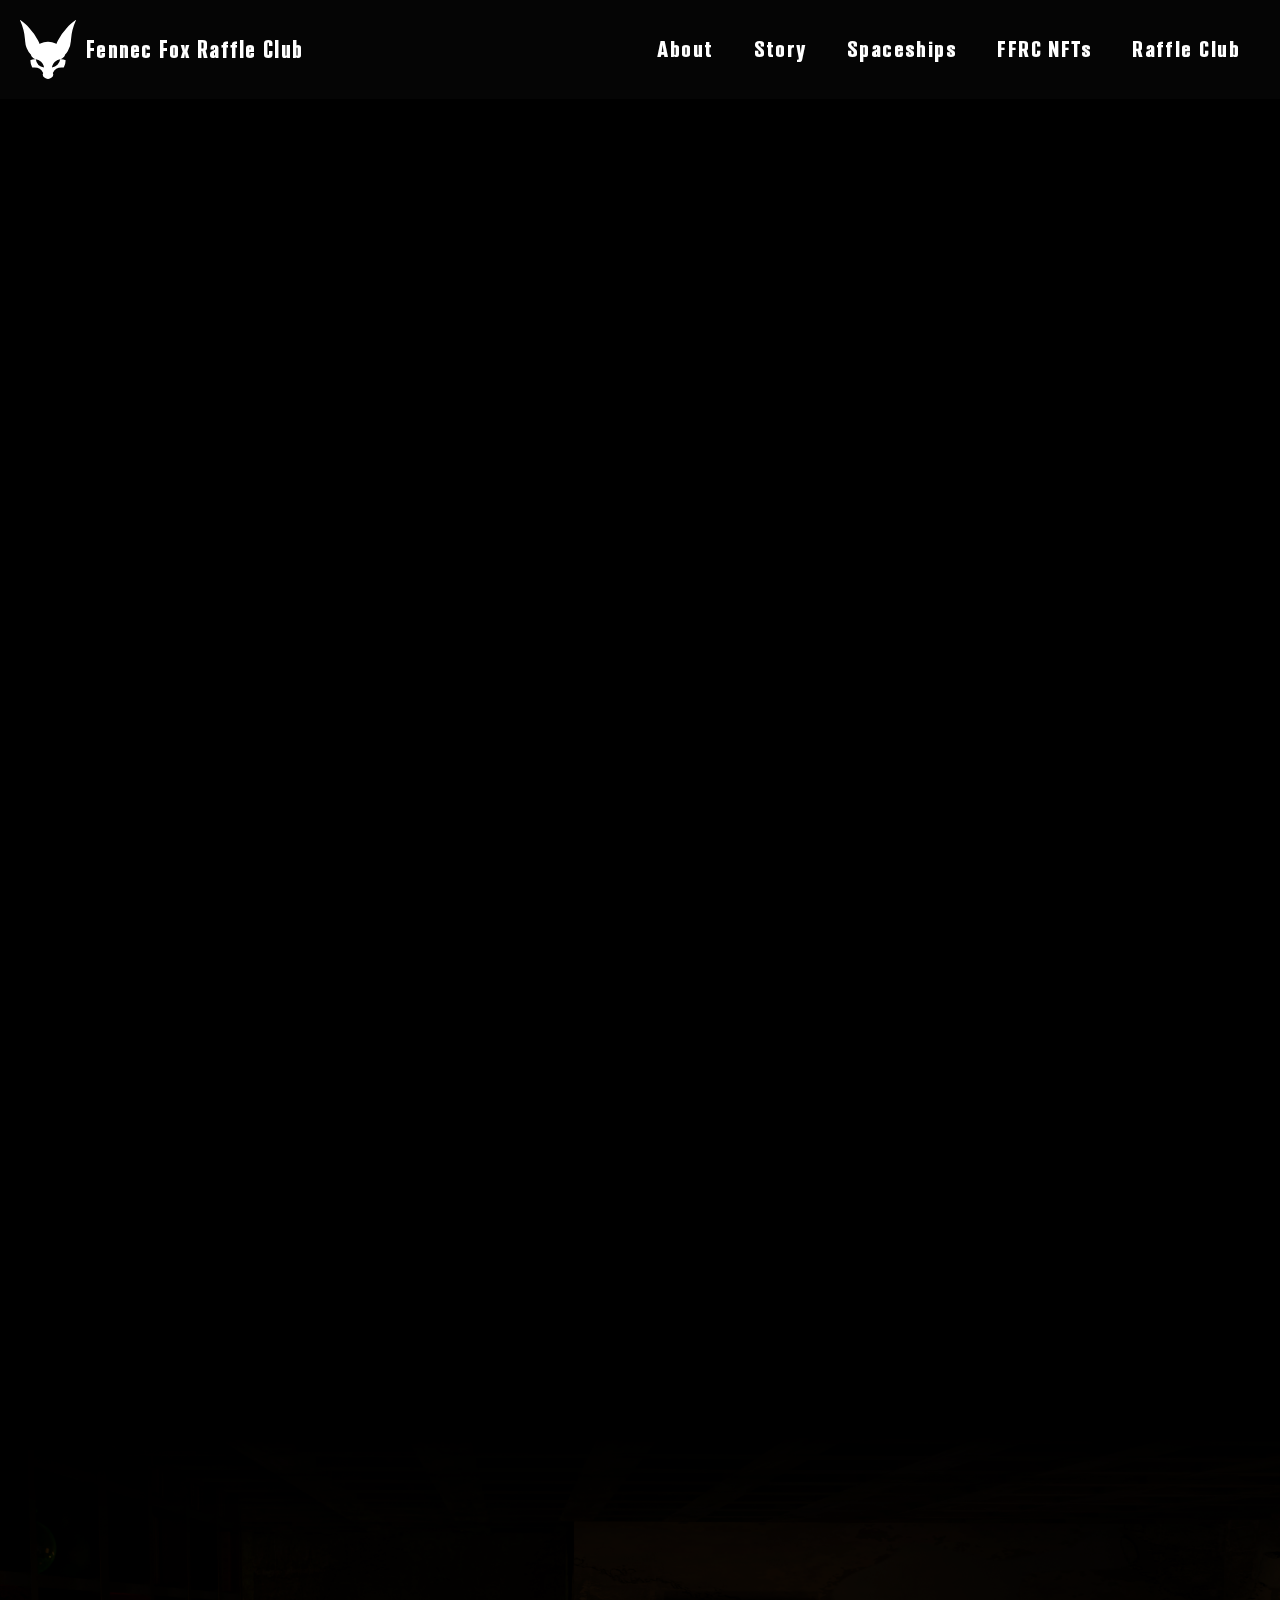
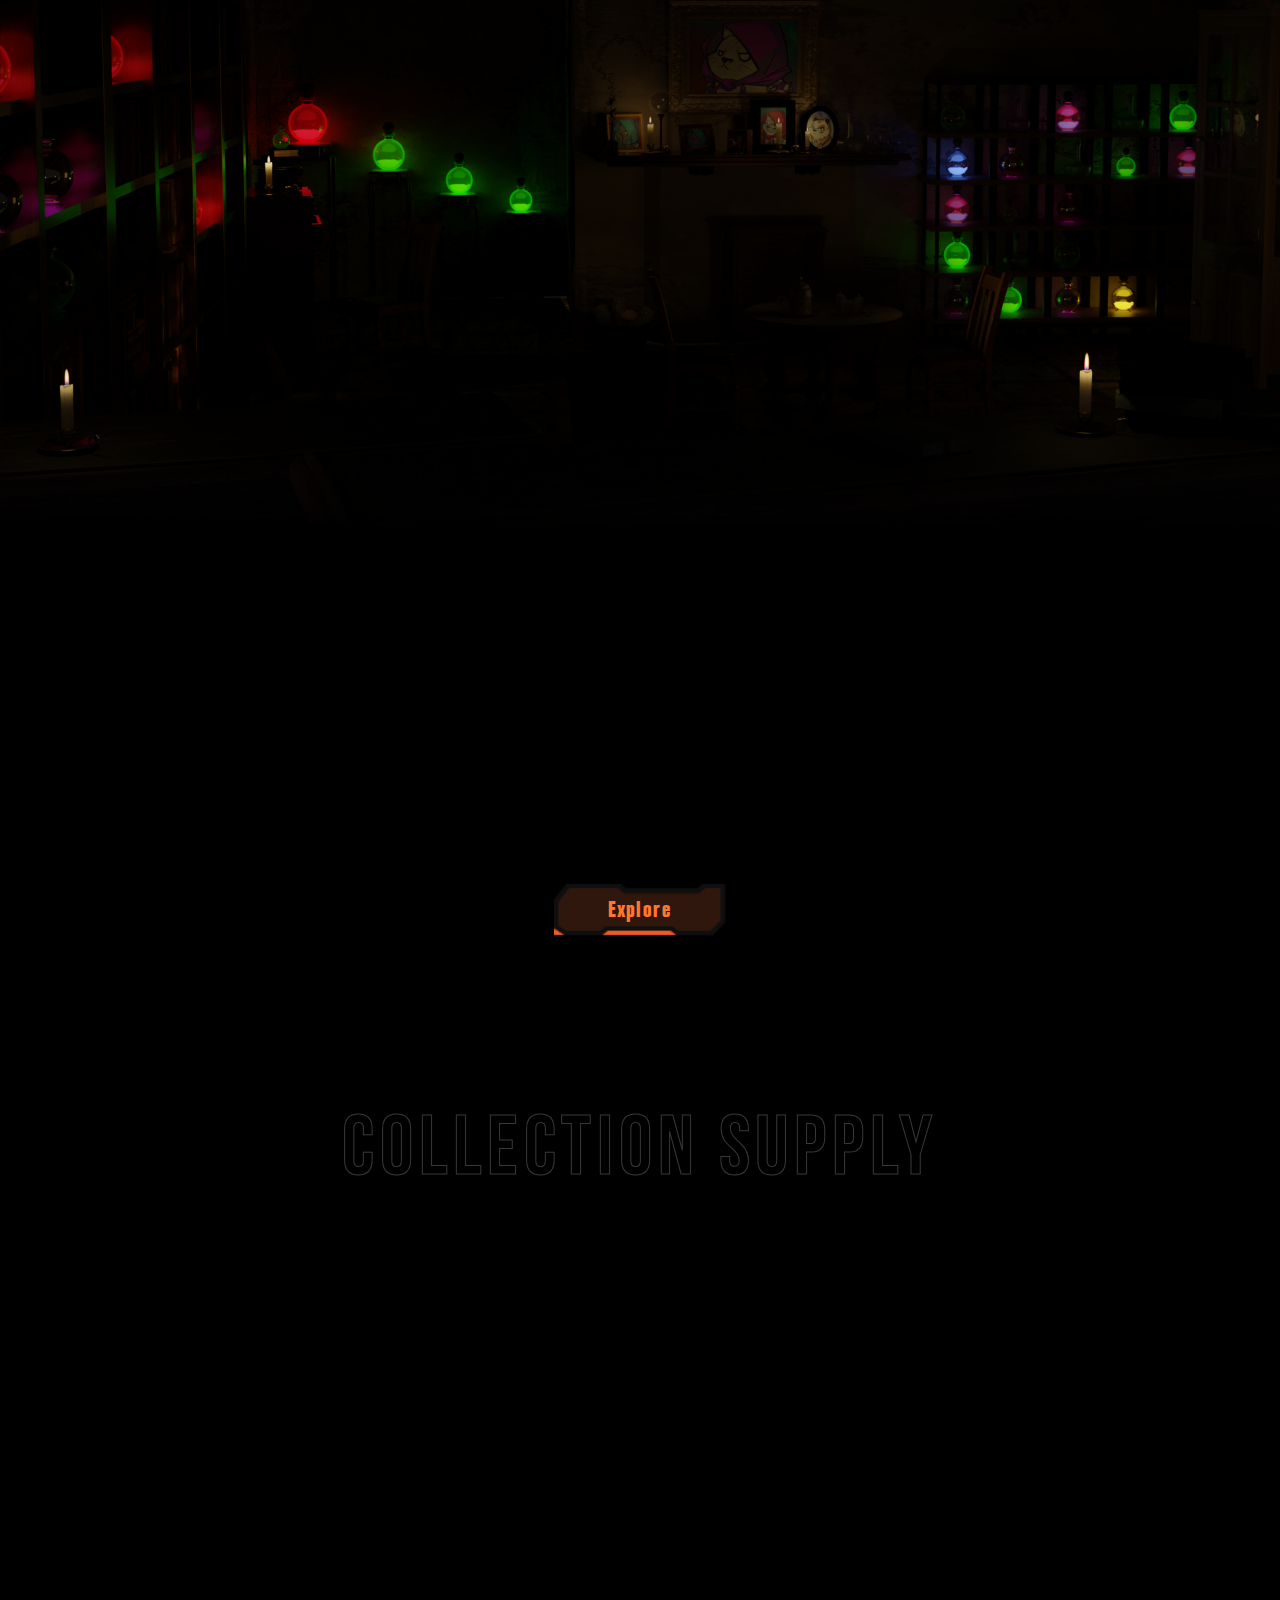
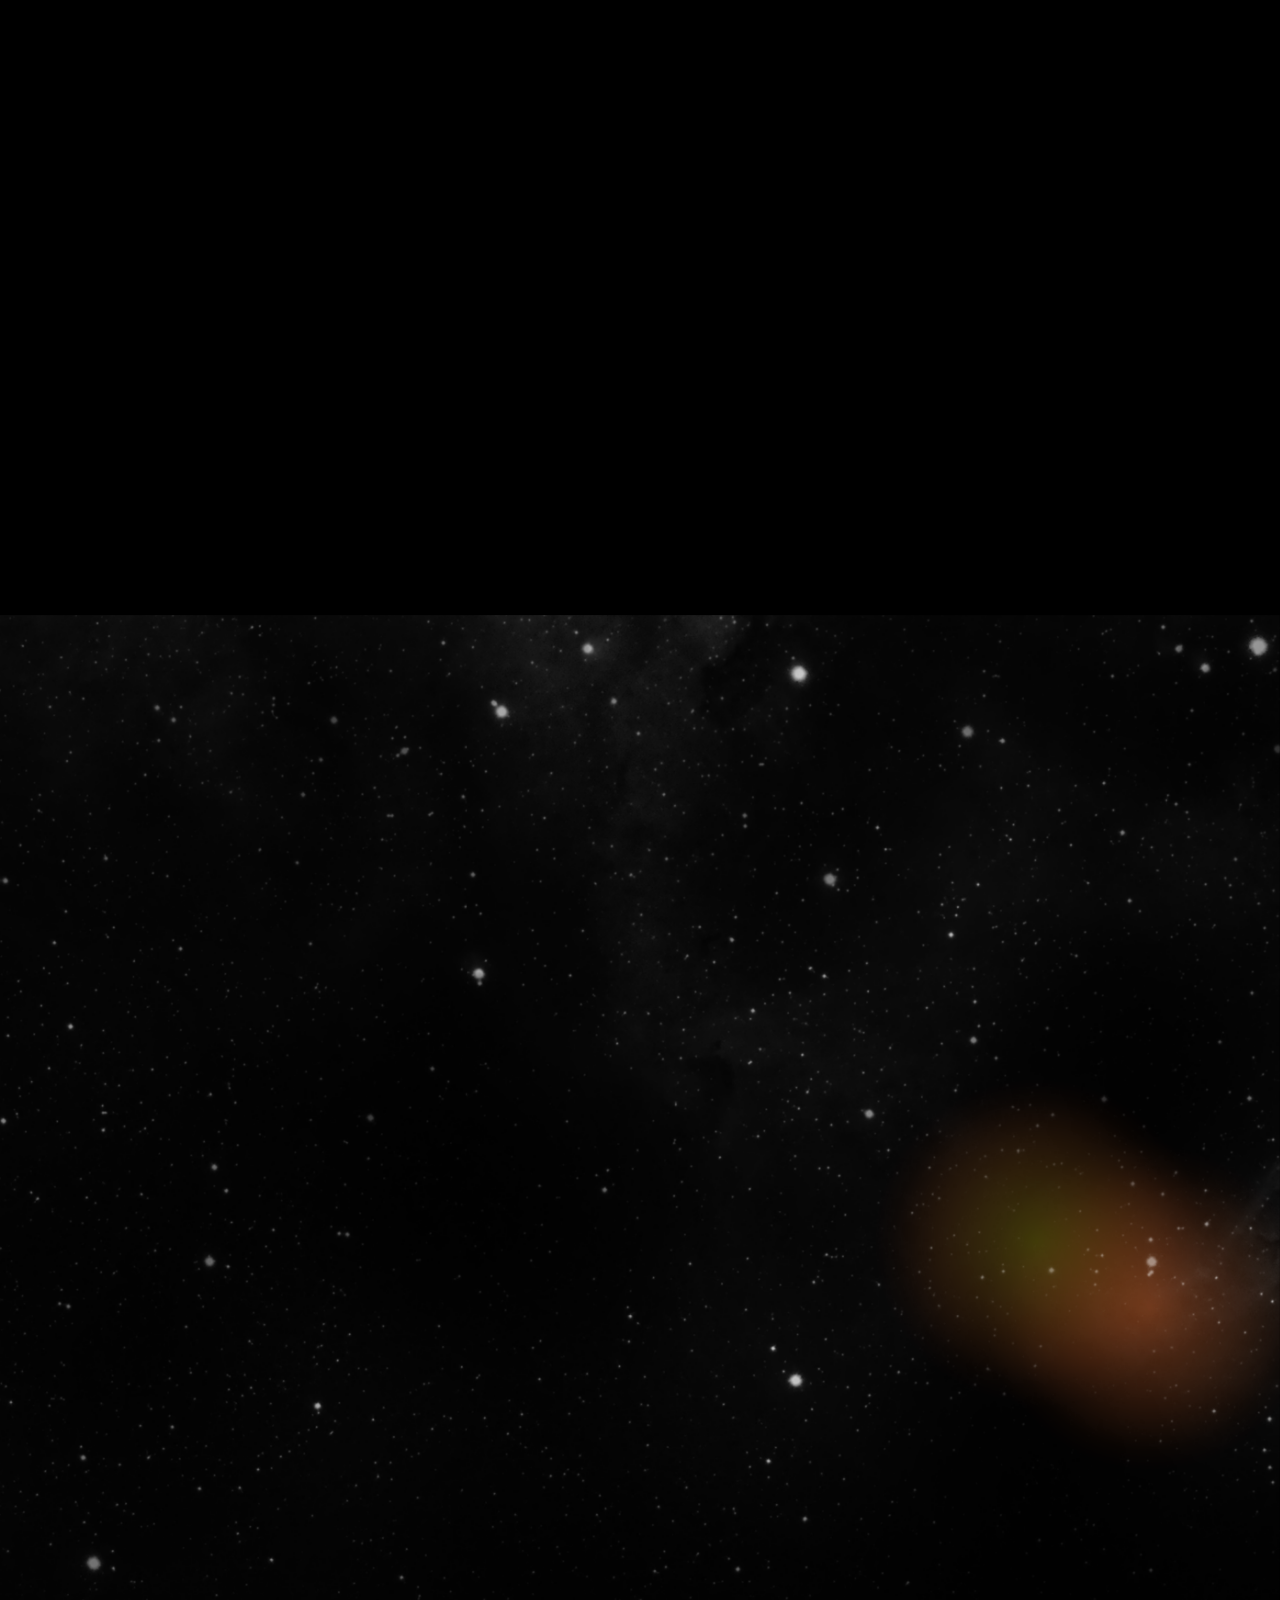
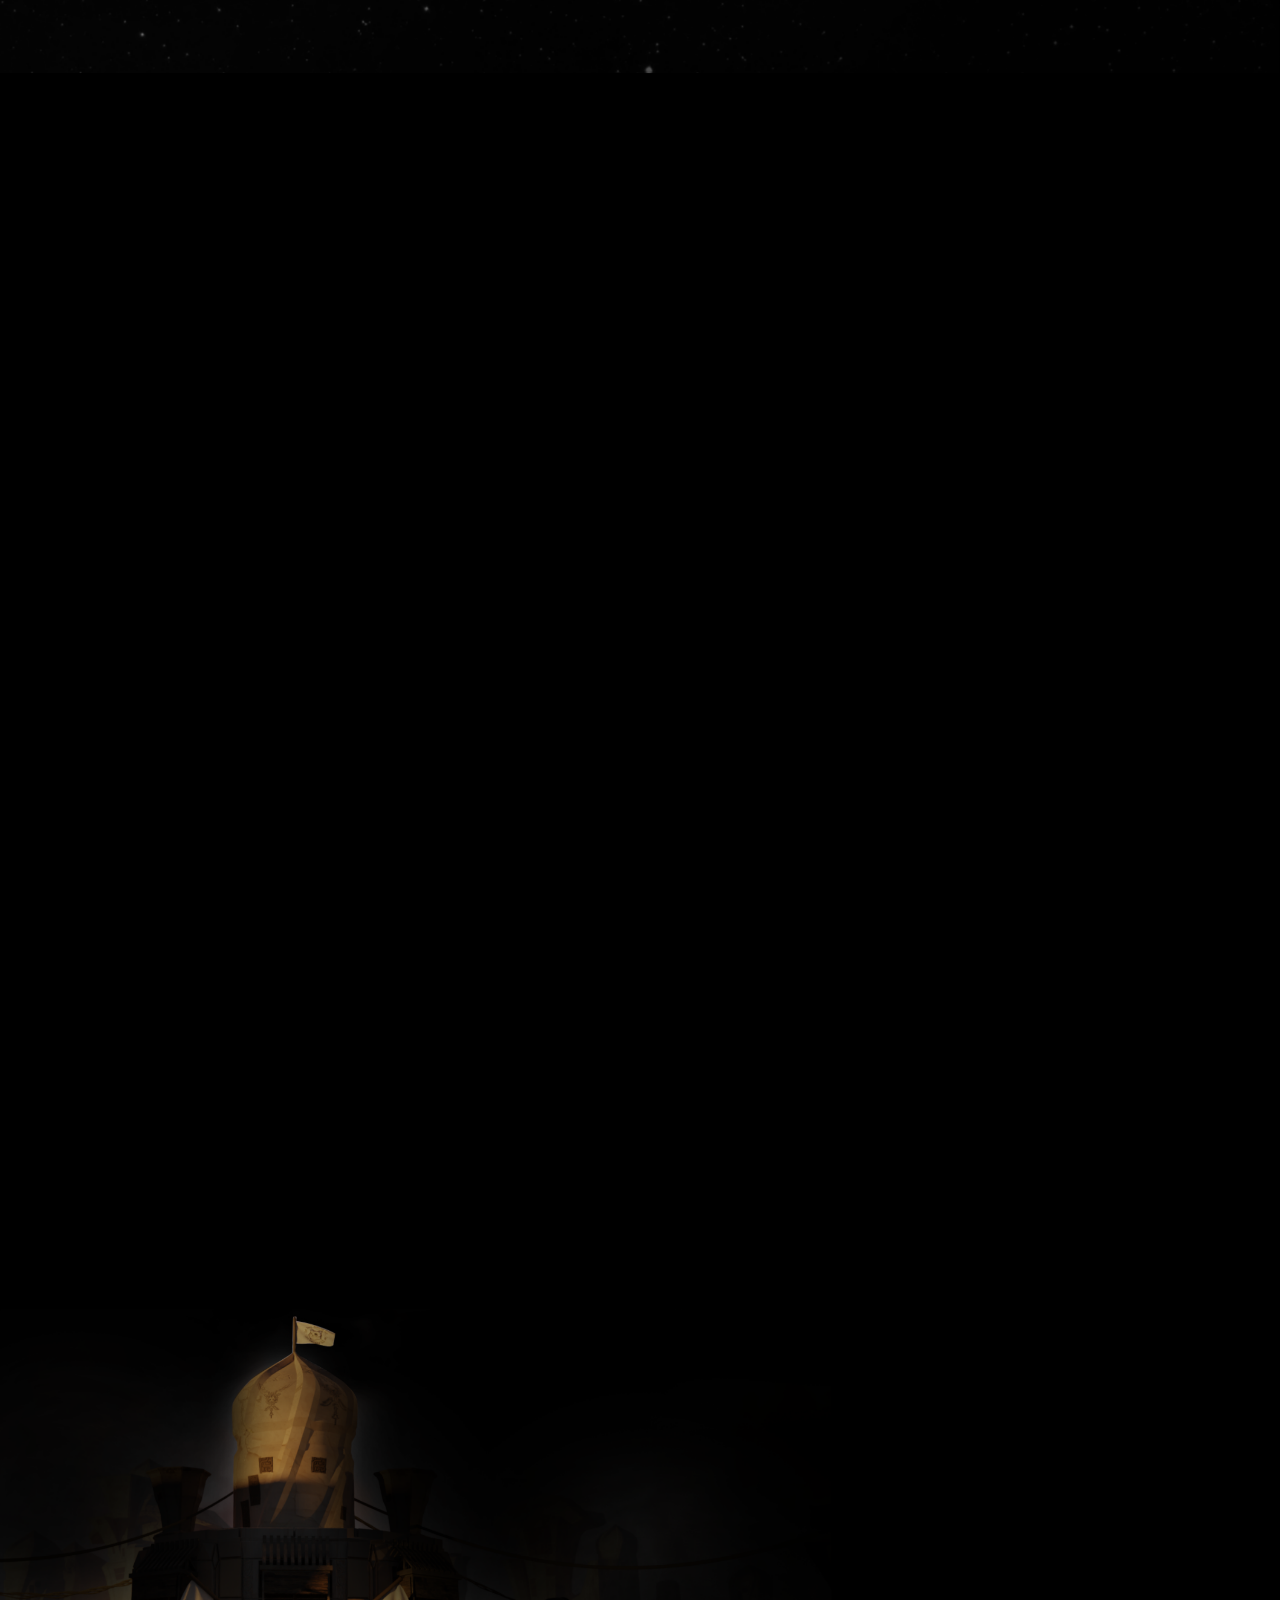
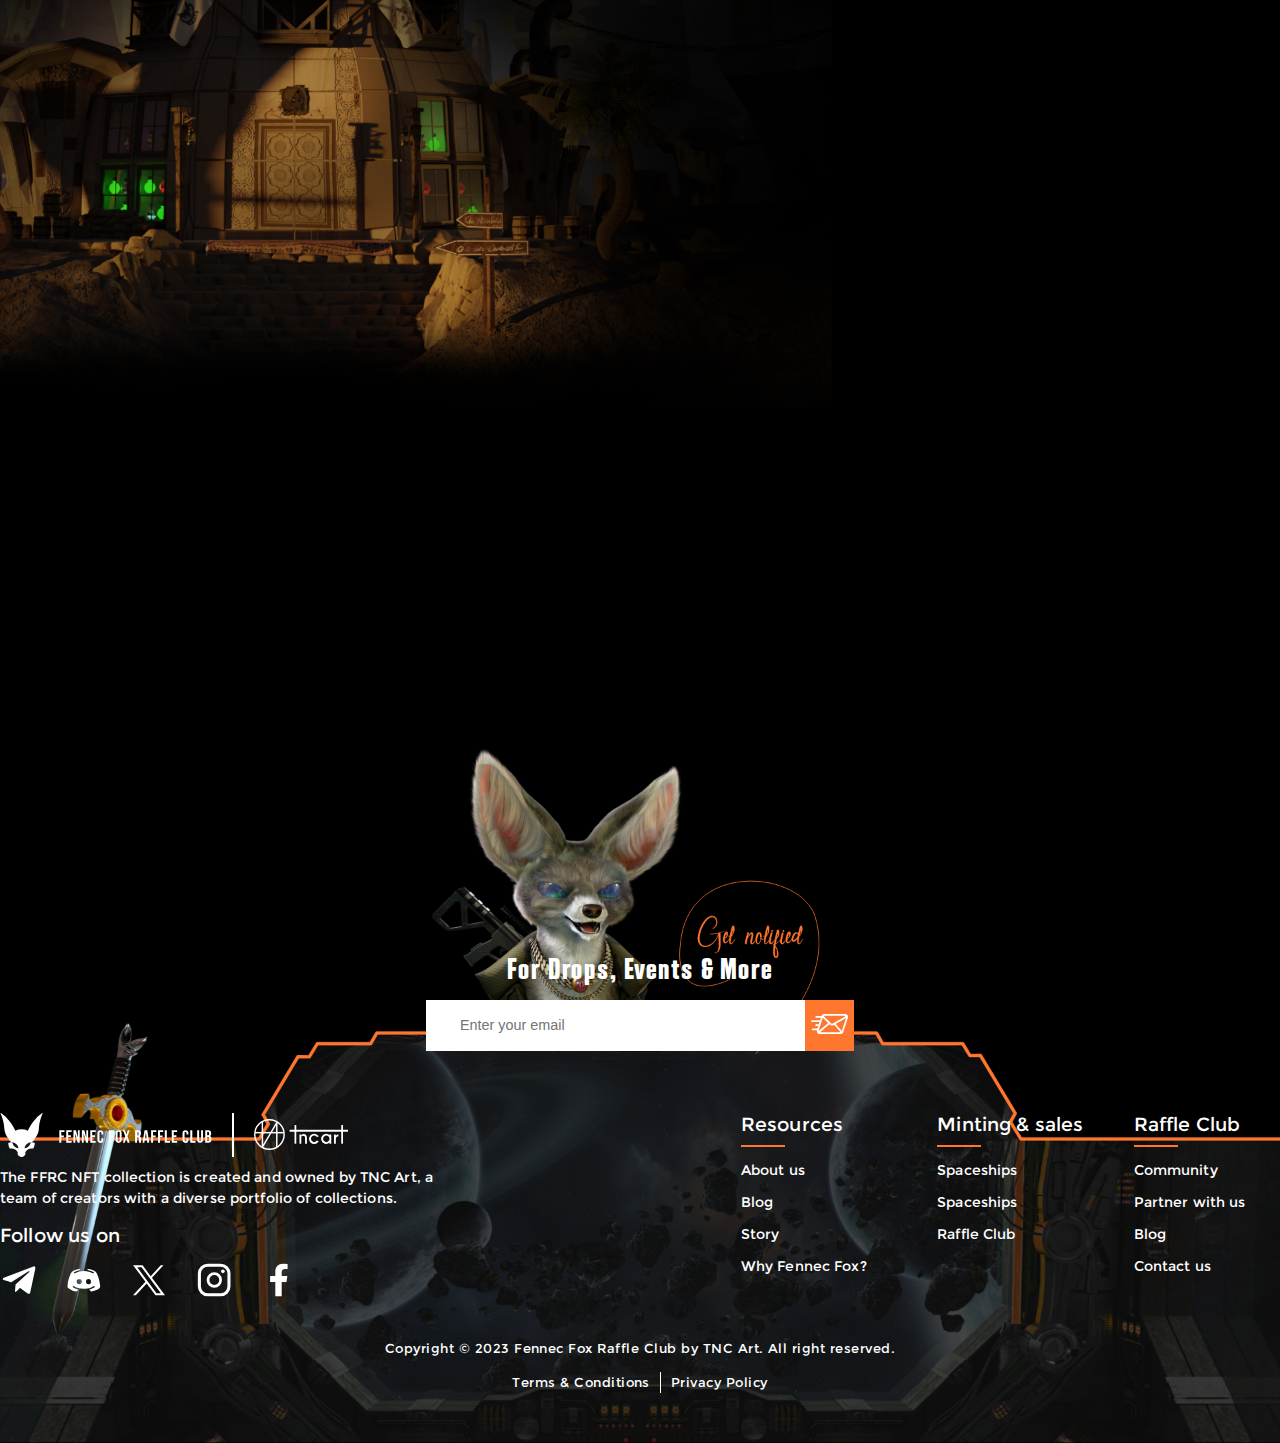
==== commit f36a2629: "homepage donw" ====
--- a/index.html
+++ b/index.html
@@ -31,7 +31,9 @@
               <div class="des-3"></div>
               <div class="des-4"></div>
 
-              <li><a href="#">About</a></li>
+              <li data-aos="fade-up" data-aos-duration="1000">
+                <a href="#">About</a>
+              </li>
               <li><a href="#">Story</a></li>
               <li><a href="#">Spaceships</a></li>
               <li><a href="#">FFRC NFTs</a></li>
@@ -316,9 +318,210 @@
           <img src="./assets/images/collection-supply/bg-1.png" alt="" />
         </div>
       </section>
-      <section>Join Raffle</section>
-      <section>FAQ</section>
-      <footer>Footer</footer>
+      <section class="Join-raffle" data-aos="zoom-in" data-aos-duration="1000">
+        <div class="inner-cont">
+          <div class="main-title">
+            <h2 data-aos="fade-up" data-aos-delay="500">Join Raffle Club</h2>
+            <h3 data-aos="fade-up" data-aos-duration="1000">
+              Join Raffle Club
+            </h3>
+          </div>
+          <img
+            class="bg-2"
+            src="./assets/images/join-raffle/bg-mobile.png"
+            data-aos="fade-up"
+          />
+          <h4 data-aos="fade-up">
+            The first raffle event will be held after the distribution of all
+            FFRC NFTs. FFRC holders will be eligible to receive free raffle
+            tickets based on the FFRC Family type they own.
+          </h4>
+        </div>
+        <img class="bg" src="./assets/images/join-raffle/bg.png" />
+        <img
+          class="bg-3"
+          src="./assets/images/collection-supply/bg-2.png"
+          alt=""
+        />
+        <img
+          class="bg-4"
+          src="./assets/images/join-raffle/floating.png"
+          alt=""
+        />
+      </section>
+      <section class="FAQ">
+        <div class="main-title">
+          <h2 data-aos="fade-up" data-aos-delay="500">FAQ</h2>
+          <h3 data-aos="fade-up" data-aos-duration="1000">FAQ</h3>
+        </div>
+
+        <div class="faq-iten-cont">
+          <div></div>
+          <div class="accordian-cont">
+            <ul class="accordion">
+              <li data-aos="fade-up" data-aos-duration="1000">
+                <div class="accordion-header active">What are Spaceships?</div>
+                <div class="accordion-content">
+                  Spaceships are items you can buy to pre-book an FFRC NFT. Each
+                  Spaceship you own will be replaced with an FFRC NFT upon the
+                  listing of the collection.
+                </div>
+              </li>
+              <li data-aos="fade-up" data-aos-duration="1000">
+                <div class="accordion-header">
+                  hat is the difference between the FFRC Families?
+                </div>
+                <div class="accordion-content">
+                  The four FFRC Families (Legendary, Epic, Mythic, and Common)
+                  vary by rarity, special traits, and the number of Raffle
+                  Tickets assigned to each Family.
+                </div>
+              </li>
+              <li data-aos="fade-up" data-aos-duration="1000">
+                <div class="accordion-header">When will I get my FFRC NFT?</div>
+                <div class="accordion-content">
+                  You will get your pre-booked FFRC NFT in your MetaMask wallet
+                  after concluding the Spaceships sale.
+                </div>
+              </li>
+              <li data-aos="fade-up" data-aos-duration="1000">
+                <div class="accordion-header">What is the Raffle Club?</div>
+                <div class="accordion-content">
+                  It’s a raffle event where you can participate and have a
+                  chance to win from a jackpot.
+                </div>
+              </li>
+              <li data-aos="fade-up" data-aos-duration="1000">
+                <div class="accordion-header">
+                  How can I get Raffle Tickets?
+                </div>
+                <div class="accordion-content">
+                  Once the first raffle event is launched, the Raffle NFT
+                  Tickets will be available for sale or airdropped to eligible
+                  FFRC NFT owners.
+                </div>
+              </li>
+              <li data-aos="fade-up" data-aos-duration="1000">
+                <div class="accordion-header">
+                  Which marketplaces will list FFRC NFTs?
+                </div>
+                <div class="accordion-content">
+                  The FFRC NFTs will be listed and distributed on the AngryMonky
+                  marketplace. After distribution, the new owners can list their
+                  FFRC NFTs on OpenSea and Rarible.
+                </div>
+              </li>
+              <li data-aos="fade-up" data-aos-duration="1000">
+                <div class="accordion-header">
+                  Who are the creators of FFRC?
+                </div>
+                <div class="accordion-content">
+                  The creator of FFRC is TNC Art, a team of creators from around
+                  the world with a diverse portfolio of collections, such as
+                  Lady Ape Club, Baby Ape, and more.
+                </div>
+              </li>
+            </ul>
+          </div>
+        </div>
+      </section>
+      <footer>
+        <div class="footer-container">
+          <div class="contact-email">
+            <h2>For Drops, Events & More</h2>
+            <form>
+              <input type="email" placeholder="Enter your email" />
+              <button type="submit">
+                <img src="./assets/images/save-mail.svg" alt="" />
+              </button>
+            </form>
+          </div>
+          <div class="footer-content">
+            <div class="resources">
+              <div class="ownner-cont">
+                <div class="logos">
+                  <img src="./assets/images/logo-text.svg" alt="" />
+                  <img src="./assets/images/tnc-art-logo.svg" alt="" />
+                </div>
+                <div class="desc">
+                  <p>
+                    The FFRC NFT collection is created and owned by TNC Art, a
+                    team of creators with a diverse portfolio of collections.
+                  </p>
+                </div>
+                <div class="social-media">
+                  <p>Follow us on</p>
+                  <ul>
+                    <li>
+                      <a href="#"
+                        ><img src="./assets/images/icon-tg.svg" alt=""
+                      /></a>
+                    </li>
+                    <li>
+                      <a href="#"
+                        ><img src="./assets/images/icon-discord.svg" alt=""
+                      /></a>
+                    </li>
+                    <li>
+                      <a href="#"
+                        ><img src="./assets/images/icon-x.svg" alt=""
+                      /></a>
+                    </li>
+                    <li>
+                      <a href="#"
+                        ><img src="./assets/images/icon-ig.svg" alt=""
+                      /></a>
+                    </li>
+                    <li>
+                      <a href="#"
+                        ><img src="./assets/images/icon-fb.svg" alt=""
+                      /></a>
+                    </li>
+                  </ul>
+                </div>
+              </div>
+              <div class="links-wrapper">
+                <div class="items">
+                  <h4>Resources</h4>
+                  <ul>
+                    <li><a href="#">About us</a></li>
+                    <li><a href="#">Blog</a></li>
+                    <li><a href="#">Story</a></li>
+                    <li><a href="#">Why Fennec Fox?</a></li>
+                  </ul>
+                </div>
+                <div class="items">
+                  <h4>Minting & sales</h4>
+                  <ul>
+                    <li><a href="#">Spaceships</a></li>
+                    <li><a href="#">Spaceships</a></li>
+                    <li><a href="#">Raffle Club</a></li>
+                  </ul>
+                </div>
+                <div class="items">
+                  <h4>Raffle Club</h4>
+                  <ul>
+                    <li><a href="#">Community</a></li>
+                    <li><a href="#">Partner with us</a></li>
+                    <li><a href="#">Blog</a></li>
+                    <li><a href="#">Contact us</a></li>
+                  </ul>
+                </div>
+              </div>
+            </div>
+            <div class="copyright">
+              <p>
+                Copyright © 2023 Fennec Fox Raffle Club by TNC Art. All right
+                reserved.
+              </p>
+              <ul>
+                <li><a href="#">Terms & Conditions</a></li>
+                <li><a href="#">Privacy Policy</a></li>
+              </ul>
+            </div>
+          </div>
+        </div>
+      </footer>
     </main>
 
     <script
--- a/assets/css/style.css
+++ b/assets/css/style.css
@@ -1 +1 @@
-@font-face{src:url("../fonts/Montserrat-Regular.ttf");font-family:"Montserrat";font-style:normal;font-display:swap}@font-face{src:url("../fonts/Montserrat-Bold.ttf");font-family:"Montserrat-Bold";font-style:normal;font-display:swap}@font-face{src:url("../fonts/Montserrat-VariableFont_wght.ttf");font-family:"Montserrat-Light";font-style:normal;font-display:swap}@font-face{src:url("../fonts/Montserrat-Italic-VariableFont_wght.ttf");font-family:"Montserrat-Light-Italic";font-style:normal;font-display:swap}@font-face{src:url("../fonts/BebasNeue-Bold.otf");font-family:"Babas-Bold";font-style:normal;font-display:swap}@font-face{src:url("../fonts/Denominary.ttf");font-family:"Denominary";font-style:normal;font-display:swap}html,body,div,span,applet,object,iframe,h1,h2,h3,h4,h5,h6,p,blockquote,pre,a,abbr,acronym,address,big,cite,code,del,dfn,em,img,ins,kbd,q,s,samp,small,strike,strong,sub,sup,tt,var,b,u,i,center,dl,dt,dd,ol,ul,li,fieldset,form,label,legend,table,caption,tbody,tfoot,thead,tr,th,td,article,aside,canvas,details,embed,figure,figcaption,footer,header,hgroup,menu,nav,output,ruby,section,summary,time,mark,audio,video{margin:0;padding:0;border:0;font-size:100%;font:inherit;vertical-align:baseline}article,aside,details,figcaption,figure,footer,header,hgroup,menu,nav,section{display:block}body{line-height:1}ol,ul{list-style:none}blockquote,q{quotes:none}blockquote:before,blockquote:after,q:before,q:after{content:"";content:none}table{border-collapse:collapse;border-spacing:0}:root{--background-color: u.$primary-color;--text-color: u.$white}.btn-main{display:-webkit-inline-box;display:-ms-inline-flexbox;display:inline-flex;-webkit-box-align:center;-ms-flex-align:center;align-items:center;-webkit-box-pack:center;-ms-flex-pack:center;justify-content:center;max-width:clamp(7.5rem,6.69vw + 5.409rem,13.438rem);height:clamp(2.188rem,2.113vw + 1.527rem,4.063rem);width:100%;color:#ff762f;text-decoration:none;background-image:url(../images/btn-bg.png);background-repeat:no-repeat;background-position:center;background-size:cover;font-family:"Denominary";font-size:clamp(1rem,.845vw + .736rem,1.75rem);letter-spacing:clamp(.031rem,.07vw + .009rem,.094rem);font-weight:700}@media(max-width: 56.24875em){.btn-main{font-weight:500}}html{-webkit-box-sizing:border-box;box-sizing:border-box;font-size:100%;scroll-behavior:smooth}*,*::before,*::after{-webkit-box-sizing:inherit;box-sizing:inherit}body{margin:0;padding:0;background-color:var(--background-color);color:var(--text-color);scroll-behavior:smooth}article,header{scroll-margin-top:8.75rem}header{font-family:"Denominary";font-weight:bold;padding:1.25rem;background:rgba(15,15,15,.3);-webkit-backdrop-filter:blur(1rem);backdrop-filter:blur(1rem);position:relative;z-index:999}@media(max-width: 56.24875em){header{background:#000;-webkit-backdrop-filter:unset;backdrop-filter:unset;padding:0.625rem 1.25rem;font-weight:500}}header nav{max-width:101.875rem;width:100%;margin:0 auto;display:-webkit-box;display:-ms-flexbox;display:flex;-webkit-box-align:center;-ms-flex-align:center;align-items:center;-webkit-box-pack:justify;-ms-flex-pack:justify;justify-content:space-between}header nav .brand{text-decoration:none;display:-webkit-box;display:-ms-flexbox;display:flex;-webkit-box-align:center;-ms-flex-align:center;align-items:center;-webkit-box-pack:center;-ms-flex-pack:center;justify-content:center}header nav .brand img{max-width:3.75rem;width:100%;height:auto}@media(max-width: 56.24875em){header nav .brand img{max-width:2.5rem}}header nav .brand p{font-size:clamp(1rem,1.127vw + .648rem,2rem);letter-spacing:0.08rem;line-height:2.8125rem;margin-left:0.625rem;color:#fff;white-space:nowrap;-webkit-transition:all ease 1s;transition:all ease 1s}@media(max-width: 56.24875em){header nav .brand p{letter-spacing:0.04rem;line-height:1.1875rem;font-family:"Babas-Bold"}}header nav .menu button.burger-menu{height:2rem;width:2rem;background-image:url("../images/burger-menu.svg");background-color:#351e13;border:none;border-radius:0.5rem}header nav .menu ul{display:none}header nav .menu ul button.close-menu{height:1.375rem;width:1.375rem;position:absolute;top:4.6875rem;right:3.125rem;background-color:rgba(0,0,0,0);border:#ffdead;outline:none;background-position:center;background-size:contain;background-image:url("../images/close.svg")}header nav .menu ul.show{position:fixed;height:100vh;width:100%;display:-webkit-box;display:-ms-flexbox;display:flex;-webkit-box-align:center;-ms-flex-align:center;align-items:center;-webkit-box-pack:center;-ms-flex-pack:center;justify-content:center;-webkit-box-orient:vertical;-webkit-box-direction:normal;-ms-flex-direction:column;flex-direction:column;background-color:rgba(109,42,8,.5);-webkit-backdrop-filter:blur(1.25rem);backdrop-filter:blur(1.25rem);right:0;top:0;bottom:0;left:0}header nav .menu ul.show .des-1{width:0;height:0;border-left:0.625rem solid rgba(0,0,0,0);border-right:0.625rem solid rgba(0,0,0,0);border-bottom:0.625rem solid #ff762f;-webkit-transform:rotate(315deg);transform:rotate(315deg);position:absolute;top:-0.0625rem;left:-0.375rem}header nav .menu ul.show .des-2{width:10.4375rem;height:0.875rem;background-image:url("../images/menu-line.svg");background-position:center;background-size:contain;background-repeat:no-repeat;-webkit-transform:rotate(90deg);transform:rotate(90deg);position:absolute;top:30%;right:-80px}header nav .menu ul.show .des-3{width:10.4375rem;height:0.875rem;background-image:url("../images/menu-line.svg");background-position:center;background-size:contain;background-repeat:no-repeat;-webkit-transform:rotate(270deg);transform:rotate(270deg);position:absolute;bottom:20%;left:-80px}header nav .menu ul.show .des-4{width:0;height:0;border-left:0.625rem solid rgba(0,0,0,0);border-right:0.625rem solid rgba(0,0,0,0);border-bottom:0.625rem solid #ff762f;-webkit-transform:rotate(135deg);transform:rotate(135deg);position:absolute;bottom:-0.0625rem;right:-0.375rem}header nav .menu ul.show li{padding:0rem 1.25rem;margin:1.875rem 0}header nav .menu ul.show li a{text-decoration:none;color:#fff;font-size:1.75rem;letter-spacing:0.09rem;line-height:2.0625rem;-webkit-transition:ease .5s;transition:ease .5s}header nav .menu ul.show li:hover a{color:#ff762f}@media(min-width: 56.25em){header nav .menu button{display:none}header nav .menu ul{display:-webkit-box;display:-ms-flexbox;display:flex;-webkit-box-align:center;-ms-flex-align:center;align-items:center;-webkit-box-pack:center;-ms-flex-pack:center;justify-content:center}header nav .menu ul li{padding:0rem 1.25rem}header nav .menu ul li a{text-decoration:none;color:#fff;font-size:1.5rem;letter-spacing:0.09rem;line-height:2.0625rem;-webkit-transition:ease .5s;transition:ease .5s}header nav .menu ul li:hover a{color:#ff762f}}@-webkit-keyframes floating-down{0%{-webkit-transform:translate(0, 0px);transform:translate(0, 0px)}50%{-webkit-transform:translate(0, 15px);transform:translate(0, 15px)}100%{-webkit-transform:translate(0, 0px);transform:translate(0, 0px)}}@keyframes floating-down{0%{-webkit-transform:translate(0, 0px);transform:translate(0, 0px)}50%{-webkit-transform:translate(0, 15px);transform:translate(0, 15px)}100%{-webkit-transform:translate(0, 0px);transform:translate(0, 0px)}}@-webkit-keyframes floating-up{0%{-webkit-transform:translate(0, 0px);transform:translate(0, 0px)}50%{-webkit-transform:translate(0, -15px);transform:translate(0, -15px)}100%{-webkit-transform:translate(0, 0px);transform:translate(0, 0px)}}@keyframes floating-up{0%{-webkit-transform:translate(0, 0px);transform:translate(0, 0px)}50%{-webkit-transform:translate(0, -15px);transform:translate(0, -15px)}100%{-webkit-transform:translate(0, 0px);transform:translate(0, 0px)}}body{background-color:#000;color:#fff;position:relative}body.disable{overflow:hidden}body main section.Home{min-height:100vh;margin-top:-6.25rem}body main section.Home video{width:100%;height:auto}@media(max-width: 56.24875em){body main section.Home{min-height:unset;margin-top:0rem}}body main section.About{background-image:url("../images/about/about-bg.png");background-position:center;background-size:contain;background-repeat:no-repeat;padding:clamp(3.125rem,10.563vw - .176rem,12.5rem) 1.25rem;min-height:50vh}body main section.About .about-container{text-align:center}body main section.About .about-container .main-title{margin-bottom:clamp(2.5rem,2.817vw + 1.62rem,5rem)}body main section.About .about-container .main-title h1{font-size:clamp(2.188rem,5.986vw + .317rem,7.5rem);font-family:"Babas-Bold";letter-spacing:clamp(.125rem,.282vw + .037rem,.375rem);line-height:0.9375rem;color:rgba(0,0,0,0);-webkit-text-stroke:0.0625rem rgba(112,112,112,.5)}body main section.About .about-container .main-title h2{position:relative;font-size:clamp(1.75rem,3.662vw + .606rem,5rem);font-family:"Babas-Bold";letter-spacing:0.25rem;line-height:0.9375rem;color:#ff762f;margin-top:0.625rem}body main section.About .about-container .main-title h2:before{content:"";height:0.3125rem;width:clamp(5.75rem,2.757rem + 9.5775vw,14.25rem);background-color:#ff762f;bottom:-2.5rem;position:absolute;left:50%;-webkit-transform:translate(-50%, -50%);transform:translate(-50%, -50%)}@media(max-width: 56.24875em){body main section.About .about-container .main-title h2:before{height:0.125rem;bottom:-0.9375rem}}@media(max-width: 56.24875em){body main section.About .about-container .main-title h2{letter-spacing:0.0875rem;margin-top:0rem}}body main section.About .about-container p{font-size:clamp(.75rem,.423vw + .618rem,1.125rem);line-height:clamp(1.375rem,.704vw + 1.155rem,2rem);font-family:"Montserrat";font-weight:500}body main section.About .about-container p.desc{text-align:center;max-width:62rem;width:100%;margin:0 auto;margin-bottom:clamp(.938rem,1.761vw + .387rem,2.5rem)}body main section.About .about-container p.status{margin-bottom:clamp(2.188rem,1.408vw + 1.747rem,3.438rem)}body main section.About .about-container p.status span{color:#ff762f}body main section.About .about-container .category{max-width:67.5rem;width:100%;margin:0 auto}@media(max-width: 56.24875em){body main section.About .about-container .category .web-container{display:none}}body main section.About .about-container .category .web-container .grid2x2{display:grid;grid-template-columns:repeat(2, 1fr);grid-template-rows:1fr;grid-column-gap:80px;grid-row-gap:80px}body main section.About .about-container .category .web-container .grid2x2 .content{cursor:pointer;position:relative}body main section.About .about-container .category .web-container .grid2x2 .content img{width:100%;height:auto}body main section.About .about-container .category .web-container .grid2x2 .content img:nth-child(1){opacity:1}body main section.About .about-container .category .web-container .grid2x2 .content img:nth-child(2){opacity:0;position:absolute;right:0;left:0;bottom:0;top:0}body main section.About .about-container .category .web-container .grid2x2 .content img:nth-child(3){opacity:0;position:absolute;top:50%;left:50%;-webkit-transform:translate(-50%, -50%) scaleX(-1);transform:translate(-50%, -50%) scaleX(-1);width:50%;-webkit-transition:all .35s ease-in-out;transition:all .35s ease-in-out}body main section.About .about-container .category .web-container .grid2x2 .content:hover img:nth-child(1){opacity:0}body main section.About .about-container .category .web-container .grid2x2 .content:hover img:nth-child(2){opacity:1}body main section.About .about-container .category .web-container .grid2x2 .content:hover img:nth-child(3){opacity:1;-webkit-transform:translate(-50%, -50%) scaleX(1);transform:translate(-50%, -50%) scaleX(1)}@media(min-width: 56.25em){body main section.About .about-container .category .mobile-container{display:none}}body main section.About .about-container .category .mobile-container .splide__arrow{top:35%;border:#ff762f 2px solid;background:none;z-index:1}body main section.About .about-container .category .mobile-container .splide__arrow svg{-webkit-filter:invert(69%) sepia(48%) saturate(6538%) hue-rotate(341deg) brightness(107%) contrast(101%);filter:invert(69%) sepia(48%) saturate(6538%) hue-rotate(341deg) brightness(107%) contrast(101%);width:70%}body main section.About .about-container .category .mobile-container .content{display:-webkit-box;display:-ms-flexbox;display:flex;-webkit-box-orient:vertical;-webkit-box-direction:normal;-ms-flex-direction:column;flex-direction:column;-webkit-box-align:center;-ms-flex-align:center;align-items:center;-webkit-box-pack:center;-ms-flex-pack:center;justify-content:center}body main section.About .about-container .category .mobile-container .content img:nth-child(1){width:70%;height:auto}body main section.About .about-container .category .mobile-container .content img:nth-child(2){width:30%;height:auto}body main section.About .about-container .category a.explore{margin-top:clamp(2rem,6.197vw + .063rem,7.5rem)}body main section.Collection-supply{text-align:center;padding:clamp(3.125rem,2.0246rem + 3.5211vw,6.25rem);padding-bottom:clamp(3.125rem,2.0246rem + 3.5211vw,6.25rem);position:relative}body main section.Collection-supply h2{font-size:clamp(2.5rem,.7394rem + 5.6338vw,7.5rem);font-family:"Babas-Bold";letter-spacing:clamp(.1875rem,.0742rem + .3627vw,.509375rem);line-height:0.9375rem;color:rgba(0,0,0,0);-webkit-text-stroke:0.0625rem rgba(112,112,112,.5)}body main section.Collection-supply .collection-container{max-width:clamp(21.6875rem,4.9842rem + 53.4507vw,69.125rem);width:100%;margin:0 auto;min-height:100px;position:relative}body main section.Collection-supply .collection-container img.main-center{margin-top:-10%;width:100%}body main section.Collection-supply .collection-container .img-right{position:absolute;right:clamp(1.25rem,-0.4005rem + 5.2817vw,5.9375rem);top:clamp(2.1875rem,.4269rem + 5.6338vw,7.1875rem);max-width:clamp(6.4375rem,2.4762rem + 12.6761vw,17.6875rem);width:100%}body main section.Collection-supply .collection-container .img-right img{width:100%;-webkit-animation-name:floating-up;animation-name:floating-up;-webkit-animation-duration:5s;animation-duration:5s;-webkit-animation-iteration-count:infinite;animation-iteration-count:infinite;-webkit-animation-timing-function:ease-in-out;animation-timing-function:ease-in-out}body main section.Collection-supply .collection-container .img-left{position:absolute;left:0;bottom:clamp(3.125rem,-1.9366rem + 16.1972vw,17.5rem);max-width:clamp(6.375rem,1.5114rem + 15.5634vw,20.1875rem);display:-webkit-box;display:-ms-flexbox;display:flex;-webkit-box-align:start;-ms-flex-align:start;align-items:flex-start;-webkit-box-orient:vertical;-webkit-box-direction:normal;-ms-flex-direction:column;flex-direction:column}body main section.Collection-supply .collection-container .img-left img{width:100%;-webkit-animation-name:floating-down;animation-name:floating-down;-webkit-animation-duration:5s;animation-duration:5s;-webkit-animation-iteration-count:infinite;animation-iteration-count:infinite;-webkit-animation-timing-function:ease-in-out;animation-timing-function:ease-in-out}body main section.Collection-supply .collection-container .img-left p{text-align:left;margin-top:clamp(.625rem,.4049rem + .7042vw,1.25rem);padding-left:clamp(0rem,-0.2201rem + .7042vw,.625rem);font-size:clamp(.625rem,.4489rem + .5634vw,1.125rem);letter-spacing:clamp(.0125rem,.0011rem + .0366vw,.045rem);line-height:clamp(.875rem,.4789rem + 1.2676vw,2rem);font-family:"Montserrat";-webkit-animation-name:floating-down;animation-name:floating-down;-webkit-animation-duration:5s;animation-duration:5s;-webkit-animation-iteration-count:infinite;animation-iteration-count:infinite;-webkit-animation-timing-function:ease-in-out;animation-timing-function:ease-in-out}@media(max-width: 56.24875em){body main section.Collection-supply .collection-container .img-left p{width:170px}}body main section.Minted-desc{position:relative}body main section.Minted-desc .cont{height:24.5625rem;-webkit-transition:height .3s ease-in-out;transition:height .3s ease-in-out;display:-webkit-box;display:-ms-flexbox;display:flex;-webkit-box-align:center;-ms-flex-align:center;align-items:center;-webkit-box-pack:center;-ms-flex-pack:center;justify-content:center;-webkit-box-shadow:0rem 0.3125rem 0.3125rem rgba(0,0,0,.1607843137);box-shadow:0rem 0.3125rem 0.3125rem rgba(0,0,0,.1607843137);border-top:2px solid rgba(100,97,97,.4784313725);border-bottom:2px solid rgba(100,97,97,.4784313725);position:relative}@media(max-width: 56.24875em){body main section.Minted-desc .cont{height:27.0625rem}}body main section.Minted-desc .cont h2{text-align:center;width:clamp(18.5rem,4.2394rem + 45.6338vw,59rem);font-size:clamp(1.75rem,1.3099rem + 1.4085vw,3rem);font-family:"Denominary";font-weight:600;line-height:clamp(2.5rem,1.9058rem + 1.9014vw,4.1875rem);letter-spacing:clamp(.098125rem,.0735rem + .0789vw,.168125rem)}body main section.Minted-desc .cont img{position:absolute}body main section.Minted-desc .cont img.item-1{-webkit-transform:rotate(270deg);transform:rotate(270deg);left:-4.6875rem}body main section.Minted-desc .cont img.item-2{-webkit-transform:rotate(90deg);transform:rotate(90deg);right:-4.6875rem}body main section.Minted-desc .cont img.item-3{width:clamp(6.56875rem,3.4504rem + 9.9789vw,15.425rem);-webkit-transition:left ease-in-out .5s,bottom ease-in-out .5s;transition:left ease-in-out .5s,bottom ease-in-out .5s;left:8.5rem;-webkit-animation-name:floating-up;animation-name:floating-up;-webkit-animation-duration:5s;animation-duration:5s;-webkit-animation-iteration-count:infinite;animation-iteration-count:infinite;-webkit-animation-timing-function:ease-in-out;animation-timing-function:ease-in-out}@media(max-width: 56.24875em){body main section.Minted-desc .cont img.item-3{bottom:3.125rem;left:1.25rem}}body main section.Minted-desc .cont img.item-4{width:clamp(3.375rem,1.7685rem + 5.1408vw,7.9375rem);-webkit-transition:right ease-in-out .5s,top ease-in-out .5s;transition:right ease-in-out .5s,top ease-in-out .5s;right:8.5rem;top:3.125rem;-webkit-animation-name:floating-down;animation-name:floating-down;-webkit-animation-duration:5s;animation-duration:5s;-webkit-animation-iteration-count:infinite;animation-iteration-count:infinite;-webkit-animation-timing-function:ease-in-out;animation-timing-function:ease-in-out}@media(max-width: 56.24875em){body main section.Minted-desc .cont img.item-4{right:1.25rem;top:1.875rem}}body main section.Minted-desc .cont img.item-5{width:clamp(6.75rem,-4.4956rem + 35.9859vw,38.6875rem);height:clamp(1.54rem,1.0699rem + 1.5042vw,2.875rem);-o-object-fit:100%;object-fit:100%;bottom:3rem;left:21.875rem}@media(max-width: 56.24875em){body main section.Minted-desc .cont img.item-5{bottom:5.625rem;left:8.4375rem}}body main section.Minted-desc .cont img.item-6{width:clamp(5.95375rem,-0.0264rem + 19.1366vw,22.9375rem);top:4.375rem;right:18.75rem}@media(max-width: 56.24875em){body main section.Minted-desc .cont img.item-6{right:5.3125rem}}body main section.Minted-desc .bg-1{width:clamp(17.24375rem,10.7132rem + 20.8979vw,35.790625rem);height:clamp(17.24375rem,10.7132rem + 20.8979vw,35.790625rem);background-image:url(../images/collection-supply/bg-1.png);background-position:center;background-size:cover;position:absolute;top:-13.75rem;right:0px}@media(max-width: 56.24875em){body main section.Minted-desc .bg-1{top:-8.125rem}}body main section.Minted-desc .bg-2{width:clamp(17.24375rem,10.7132rem + 20.8979vw,35.790625rem);height:clamp(17.24375rem,10.7132rem + 20.8979vw,35.790625rem);background-image:url(../images/collection-supply/bg-2.png);background-position:center;background-size:cover;position:absolute;bottom:-220px;left:0px}@media(max-width: 56.24875em){body main section.Minted-desc .bg-2{bottom:-8.125rem}}body main section.How-To-Get-NFT{min-height:100vh;background-image:url(../images/how-to-get-nft/bg.png);background-position:top center;background-repeat:no-repeat;background-size:cover;position:relative;overflow:hidden;padding:clamp(4.25rem,2.6215rem + 5.2113vw,8.875rem) 1.25rem}body main section.How-To-Get-NFT .main-title{text-align:center;margin-bottom:clamp(2.5rem,2.817vw + 1.62rem,5rem)}body main section.How-To-Get-NFT .main-title h2{font-size:clamp(2.188rem,5.986vw + .317rem,7.5rem);font-family:"Babas-Bold";letter-spacing:clamp(.125rem,.282vw + .037rem,.375rem);line-height:0.9375rem;color:rgba(0,0,0,0);-webkit-text-stroke:0.0625rem rgba(112,112,112,.5)}body main section.How-To-Get-NFT .main-title h3{position:relative;font-size:clamp(1.75rem,3.662vw + .606rem,5rem);font-family:"Babas-Bold";letter-spacing:0.25rem;line-height:0.9375rem;color:#ff762f;margin-top:0.625rem}body main section.How-To-Get-NFT .main-title h3:before{content:"";height:0.3125rem;width:clamp(5.75rem,2.757rem + 9.5775vw,14.25rem);background-color:#ff762f;bottom:-2.5rem;position:absolute;left:50%;-webkit-transform:translate(-50%, -50%);transform:translate(-50%, -50%)}@media(max-width: 56.24875em){body main section.How-To-Get-NFT .main-title h3:before{height:0.125rem;bottom:-0.9375rem}}@media(max-width: 56.24875em){body main section.How-To-Get-NFT .main-title h3{letter-spacing:0.0875rem;margin-top:0rem}}body main section.How-To-Get-NFT .htg-nft-container{max-width:84.6875rem;width:100%;margin:0 auto;margin-top:clamp(9.375rem,7.9665rem + 4.507vw,13.375rem);display:grid;grid-template-columns:clamp(18.75rem,12.1479rem + 21.1268vw,37.5rem) auto clamp(18.75rem,12.1479rem + 21.1268vw,37.5rem);grid-template-rows:1fr;grid-column-gap:2.5rem;grid-row-gap:0px;-webkit-box-align:center;-ms-flex-align:center;align-items:center;-webkit-box-pack:center;-ms-flex-pack:center;justify-content:center}@media(max-width: 56.24875em){body main section.How-To-Get-NFT .htg-nft-container{grid-template-columns:1fr;grid-template-rows:1fr;grid-column-gap:0px;grid-row-gap:150px}}body main section.How-To-Get-NFT .htg-nft-container .arrow{width:7.9375rem}@media(max-width: 56.24875em){body main section.How-To-Get-NFT .htg-nft-container .arrow{display:none}}body main section.How-To-Get-NFT .htg-nft-container .content-1 img:nth-child(3){width:120%}body main section.How-To-Get-NFT .htg-nft-container div[class*=content-]{position:relative;text-align:center;cursor:pointer;display:-webkit-box;display:-ms-flexbox;display:flex;-webkit-box-align:center;-ms-flex-align:center;align-items:center;-webkit-box-pack:center;-ms-flex-pack:center;justify-content:center}body main section.How-To-Get-NFT .htg-nft-container div[class*=content-] img{width:100%}@media(max-width: 56.24875em){body main section.How-To-Get-NFT .htg-nft-container div[class*=content-] img{width:90%}}body main section.How-To-Get-NFT .htg-nft-container div[class*=content-] img:nth-child(2){opacity:0;height:0;top:0;right:0;bottom:0;left:0;position:absolute}@media(max-width: 56.24875em){body main section.How-To-Get-NFT .htg-nft-container div[class*=content-] img:nth-child(2){opacity:1;height:auto;margin:0 auto}}body main section.How-To-Get-NFT .htg-nft-container div[class*=content-] img:nth-child(3){position:absolute;z-index:1;top:-12.5rem;-webkit-transition:opacity .5s ease-in-out;transition:opacity .5s ease-in-out;opacity:0;height:0;-webkit-animation-name:floating-up;animation-name:floating-up;-webkit-animation-duration:5s;animation-duration:5s;-webkit-animation-iteration-count:infinite;animation-iteration-count:infinite;-webkit-animation-timing-function:ease-in-out;animation-timing-function:ease-in-out}@media(max-width: 56.24875em){body main section.How-To-Get-NFT .htg-nft-container div[class*=content-] img:nth-child(3){opacity:1;height:auto;margin:0 auto;width:100%;top:-7.5rem}}@media(max-width: 43.74875em){body main section.How-To-Get-NFT .htg-nft-container div[class*=content-] img:nth-child(3){top:-7.5rem}}body main section.How-To-Get-NFT .htg-nft-container div[class*=content-]:hover img:nth-child(2),body main section.How-To-Get-NFT .htg-nft-container div[class*=content-]:hover img:nth-child(3){opacity:1;height:auto}body main section.How-To-Get-NFT .htg-nft-container div[class*=content-] .text-button-cont{position:absolute;left:0;right:0;bottom:5%;max-width:clamp(15.75rem,10.1602rem + 17.8873vw,31.625rem);width:100%;margin:0 auto}@media(max-width: 56.24875em){body main section.How-To-Get-NFT .htg-nft-container div[class*=content-] .text-button-cont{width:75%}}body main section.How-To-Get-NFT .htg-nft-container div[class*=content-] .text-button-cont h3{color:#ff762f;font-size:clamp(2.5rem,1.6197rem + 2.8169vw,5rem);letter-spacing:clamp(.125rem,.081rem + .1408vw,.25rem);font-family:"Denominary";font-weight:700;margin-bottom:clamp(.625rem,-0.0352rem + 2.1127vw,2.5rem)}body main section.How-To-Get-NFT .htg-nft-container div[class*=content-] .text-button-cont p{font-family:"Montserrat";font-weight:500;font-size:clamp(.625rem,.4489rem + .5634vw,1.125rem);letter-spacing:clamp(.0125rem,.0011rem + .0366vw,.045rem);line-height:clamp(1.125rem,.8169rem + .9859vw,2rem);margin-bottom:7.5%}body main section.How-To-Get-NFT .bg{position:absolute;z-index:-1;width:35.790625rem;right:-6.25rem;top:50%;-webkit-transform:translateY(-25%);transform:translateY(-25%)}body main section.How-To-Get-NFT .bg img{width:100%}+@font-face{src:url("../fonts/Montserrat-Regular.ttf");font-family:"Montserrat";font-style:normal;font-display:swap}@font-face{src:url("../fonts/Montserrat-Bold.ttf");font-family:"Montserrat-Bold";font-style:normal;font-display:swap}@font-face{src:url("../fonts/Montserrat-VariableFont_wght.ttf");font-family:"Montserrat-Light";font-style:normal;font-display:swap}@font-face{src:url("../fonts/Montserrat-Italic-VariableFont_wght.ttf");font-family:"Montserrat-Light-Italic";font-style:normal;font-display:swap}@font-face{src:url("../fonts/BebasNeue-Bold.otf");font-family:"Babas-Bold";font-style:normal;font-display:swap}@font-face{src:url("../fonts/Denominary.ttf");font-family:"Denominary";font-style:normal;font-display:swap}html,body,div,span,applet,object,iframe,h1,h2,h3,h4,h5,h6,p,blockquote,pre,a,abbr,acronym,address,big,cite,code,del,dfn,em,img,ins,kbd,q,s,samp,small,strike,strong,sub,sup,tt,var,b,u,i,center,dl,dt,dd,ol,ul,li,fieldset,form,label,legend,table,caption,tbody,tfoot,thead,tr,th,td,article,aside,canvas,details,embed,figure,figcaption,footer,header,hgroup,menu,nav,output,ruby,section,summary,time,mark,audio,video{margin:0;padding:0;border:0;font-size:100%;font:inherit;vertical-align:baseline}article,aside,details,figcaption,figure,footer,header,hgroup,menu,nav,section{display:block}body{line-height:1}ol,ul{list-style:none}blockquote,q{quotes:none}blockquote:before,blockquote:after,q:before,q:after{content:"";content:none}table{border-collapse:collapse;border-spacing:0}:root{--background-color: u.$primary-color;--text-color: u.$white}.btn-main{display:-webkit-inline-box;display:-ms-inline-flexbox;display:inline-flex;-webkit-box-align:center;-ms-flex-align:center;align-items:center;-webkit-box-pack:center;-ms-flex-pack:center;justify-content:center;max-width:clamp(7.5rem,6.69vw + 5.409rem,13.438rem);height:clamp(2.188rem,2.113vw + 1.527rem,4.063rem);width:100%;color:#ff762f;text-decoration:none;background-image:url(../images/btn-bg.png);background-repeat:no-repeat;background-position:center;background-size:cover;font-family:"Denominary";font-size:clamp(1rem,.845vw + .736rem,1.75rem);letter-spacing:clamp(.031rem,.07vw + .009rem,.094rem);font-weight:700}@media(max-width: 56.24875em){.btn-main{font-weight:500}}html{-webkit-box-sizing:border-box;box-sizing:border-box;font-size:100%;scroll-behavior:smooth}*,*::before,*::after{-webkit-box-sizing:inherit;box-sizing:inherit}body{margin:0;padding:0;background-color:var(--background-color);color:var(--text-color);scroll-behavior:smooth}article,header{scroll-margin-top:8.75rem}header{font-family:"Denominary";font-weight:bold;padding:1.25rem;background:rgba(15,15,15,.3);-webkit-backdrop-filter:blur(1rem);backdrop-filter:blur(1rem);position:relative;z-index:999}@media(max-width: 56.24875em){header{background:#000;-webkit-backdrop-filter:unset;backdrop-filter:unset;padding:0.625rem 1.25rem;font-weight:500}}header nav{max-width:101.875rem;width:100%;margin:0 auto;display:-webkit-box;display:-ms-flexbox;display:flex;-webkit-box-align:center;-ms-flex-align:center;align-items:center;-webkit-box-pack:justify;-ms-flex-pack:justify;justify-content:space-between}header nav .brand{text-decoration:none;display:-webkit-box;display:-ms-flexbox;display:flex;-webkit-box-align:center;-ms-flex-align:center;align-items:center;-webkit-box-pack:center;-ms-flex-pack:center;justify-content:center}header nav .brand img{max-width:3.75rem;width:100%;height:auto}@media(max-width: 56.24875em){header nav .brand img{max-width:2.5rem}}header nav .brand p{font-size:clamp(1rem,1.127vw + .648rem,2rem);letter-spacing:0.08rem;line-height:2.8125rem;margin-left:0.625rem;color:#fff;white-space:nowrap;-webkit-transition:all ease 1s;transition:all ease 1s}@media(max-width: 56.24875em){header nav .brand p{letter-spacing:0.04rem;line-height:1.1875rem;font-family:"Babas-Bold"}}header nav .menu button.burger-menu{height:2rem;width:2rem;background-image:url("../images/burger-menu.svg");background-color:#351e13;border:none;border-radius:0.5rem}header nav .menu ul{display:none}header nav .menu ul button.close-menu{height:1.375rem;width:1.375rem;position:absolute;top:4.6875rem;right:3.125rem;background-color:rgba(0,0,0,0);border:#ffdead;outline:none;background-position:center;background-size:contain;background-image:url("../images/close.svg")}header nav .menu ul.show{position:fixed;height:100vh;width:100%;display:-webkit-box;display:-ms-flexbox;display:flex;-webkit-box-align:center;-ms-flex-align:center;align-items:center;-webkit-box-pack:center;-ms-flex-pack:center;justify-content:center;-webkit-box-orient:vertical;-webkit-box-direction:normal;-ms-flex-direction:column;flex-direction:column;background-color:rgba(109,42,8,.5);-webkit-backdrop-filter:blur(1.25rem);backdrop-filter:blur(1.25rem);right:0;top:0;bottom:0;left:0}header nav .menu ul.show .des-1{width:0;height:0;border-left:0.625rem solid rgba(0,0,0,0);border-right:0.625rem solid rgba(0,0,0,0);border-bottom:0.625rem solid #ff762f;-webkit-transform:rotate(315deg);transform:rotate(315deg);position:absolute;top:-0.0625rem;left:-0.375rem}header nav .menu ul.show .des-2{width:10.4375rem;height:0.875rem;background-image:url("../images/menu-line.svg");background-position:center;background-size:contain;background-repeat:no-repeat;-webkit-transform:rotate(90deg);transform:rotate(90deg);position:absolute;top:30%;right:-80px}header nav .menu ul.show .des-3{width:10.4375rem;height:0.875rem;background-image:url("../images/menu-line.svg");background-position:center;background-size:contain;background-repeat:no-repeat;-webkit-transform:rotate(270deg);transform:rotate(270deg);position:absolute;bottom:20%;left:-80px}header nav .menu ul.show .des-4{width:0;height:0;border-left:0.625rem solid rgba(0,0,0,0);border-right:0.625rem solid rgba(0,0,0,0);border-bottom:0.625rem solid #ff762f;-webkit-transform:rotate(135deg);transform:rotate(135deg);position:absolute;bottom:-0.0625rem;right:-0.375rem}header nav .menu ul.show li{padding:0rem 1.25rem;margin:1.875rem 0}header nav .menu ul.show li a{text-decoration:none;color:#fff;font-size:1.75rem;letter-spacing:0.09rem;line-height:2.0625rem;-webkit-transition:ease .5s;transition:ease .5s}header nav .menu ul.show li:hover a{color:#ff762f}@media(min-width: 56.25em){header nav .menu button{display:none}header nav .menu ul{display:-webkit-box;display:-ms-flexbox;display:flex;-webkit-box-align:center;-ms-flex-align:center;align-items:center;-webkit-box-pack:center;-ms-flex-pack:center;justify-content:center}header nav .menu ul li{padding:0rem 1.25rem}header nav .menu ul li a{text-decoration:none;color:#fff;font-size:1.5rem;letter-spacing:0.09rem;line-height:2.0625rem;-webkit-transition:ease .5s;transition:ease .5s}header nav .menu ul li:hover a{color:#ff762f}}@-webkit-keyframes floating-down{0%{-webkit-transform:translate(0, 0px);transform:translate(0, 0px)}50%{-webkit-transform:translate(0, 15px);transform:translate(0, 15px)}100%{-webkit-transform:translate(0, 0px);transform:translate(0, 0px)}}@keyframes floating-down{0%{-webkit-transform:translate(0, 0px);transform:translate(0, 0px)}50%{-webkit-transform:translate(0, 15px);transform:translate(0, 15px)}100%{-webkit-transform:translate(0, 0px);transform:translate(0, 0px)}}@-webkit-keyframes floating-up{0%{-webkit-transform:translate(0, 0px);transform:translate(0, 0px)}50%{-webkit-transform:translate(0, -15px);transform:translate(0, -15px)}100%{-webkit-transform:translate(0, 0px);transform:translate(0, 0px)}}@keyframes floating-up{0%{-webkit-transform:translate(0, 0px);transform:translate(0, 0px)}50%{-webkit-transform:translate(0, -15px);transform:translate(0, -15px)}100%{-webkit-transform:translate(0, 0px);transform:translate(0, 0px)}}footer{margin-top:-40vh;min-height:120vh;background-image:url(../images/footer/bg.png);background-repeat:no-repeat;background-position:bottom;background-size:contain;display:-webkit-box;display:-ms-flexbox;display:flex;-webkit-box-align:end;-ms-flex-align:end;align-items:flex-end;text-align:center;-webkit-box-pack:center;-ms-flex-pack:center;justify-content:center}@media(max-width: 56.24875em){footer{background-image:url(../images/footer/bg-mobile.png);background-position:center;margin-top:-70vh;min-height:160vh;background-size:contain;padding:0 2.5rem}}@media(max-width: 43.74875em){footer{background-position:center;margin-top:-70vh;min-height:160vh;background-size:contain}}@media(max-width: 23.4375rem){footer{margin-top:-90vh;min-height:210vh;background-size:contain}}footer .footer-container{max-width:86.5rem;width:100%;margin-bottom:3.125rem}footer .footer-container .contact-email{margin-bottom:clamp(2.5rem,1.6197rem + 2.8169vw,5rem)}footer .footer-container .contact-email h2{font-size:clamp(1rem,.4718rem + 1.6901vw,2.5rem);letter-spacing:clamp(.02rem,-0.0011rem + .0676vw,.08rem);font-family:"Denominary";font-weight:bold;margin-bottom:clamp(.625rem,.4049rem + .7042vw,1.25rem)}footer .footer-container .contact-email form{max-width:clamp(14.375rem,6.4305rem + 25.4225vw,36.9375rem);width:100%;margin:0 auto;display:-webkit-box;display:-ms-flexbox;display:flex;-webkit-box-align:center;-ms-flex-align:center;align-items:center;-webkit-box-pack:center;-ms-flex-pack:center;justify-content:center}footer .footer-container .contact-email form input[type=email]{background-color:#fff;font-size:clamp(.625rem,.4489rem + .5634vw,1.125rem);color:#929292;border:none;padding:clamp(.625rem,.3389rem + .9155vw,1.4375rem) clamp(1.375rem,.8908rem + 1.5493vw,2.75rem);width:100%;outline:none}footer .footer-container .contact-email form button[type=submit]{width:clamp(2.1875rem,1.3732rem + 2.6056vw,4.5rem);background-color:#ff762f;border:none;height:clamp(1.9375rem,1.1452rem + 2.5352vw,4.1875rem)}footer .footer-container .contact-email form button[type=submit] img{width:100%}footer .footer-container .footer-content{display:-webkit-box;display:-ms-flexbox;display:flex;-webkit-box-orient:vertical;-webkit-box-direction:normal;-ms-flex-direction:column;flex-direction:column}footer .footer-container .footer-content .resources{display:-webkit-box;display:-ms-flexbox;display:flex;-webkit-box-pack:justify;-ms-flex-pack:justify;justify-content:space-between;margin-bottom:2.25rem}@media(max-width: 56.24875em){footer .footer-container .footer-content .resources{margin-bottom:2.5rem;-webkit-box-orient:horizontal;-webkit-box-direction:reverse;-ms-flex-direction:row-reverse;flex-direction:row-reverse;-ms-flex-wrap:wrap;flex-wrap:wrap}}footer .footer-container .footer-content .resources .ownner-cont{text-align:left}footer .footer-container .footer-content .resources .ownner-cont .logos{display:-webkit-box;display:-ms-flexbox;display:flex;-webkit-box-align:center;-ms-flex-align:center;align-items:center;margin-bottom:10px}@media(max-width: 56.24875em){footer .footer-container .footer-content .resources .ownner-cont .logos{-webkit-box-pack:center;-ms-flex-pack:center;justify-content:center}}footer .footer-container .footer-content .resources .ownner-cont .logos img{width:100%;padding:0 1.25rem}footer .footer-container .footer-content .resources .ownner-cont .logos img:nth-child(1){max-width:clamp(11.0625rem,8.7958rem + 7.2535vw,17.5rem);padding-left:0;border-right:2px solid #fff}footer .footer-container .footer-content .resources .ownner-cont .logos img:nth-child(2){max-width:clamp(6.1875rem,4.757rem + 4.5775vw,10.25rem)}footer .footer-container .footer-content .resources .ownner-cont .desc{max-width:clamp(17.25rem,9.8116rem + 23.8028vw,38.375rem);width:100%}footer .footer-container .footer-content .resources .ownner-cont .desc p{font-size:clamp(.625rem,.4489rem + .5634vw,1.125rem);font-family:"Montserrat";letter-spacing:clamp(.00625rem,.0054rem + .0028vw,.00875rem);line-height:clamp(1.125rem,.993rem + .4225vw,1.5rem);margin-bottom:1rem}@media(max-width: 56.24875em){footer .footer-container .footer-content .resources .ownner-cont .desc{margin:0 auto}}footer .footer-container .footer-content .resources .ownner-cont .social-media p{font-family:"Montserrat";font-size:clamp(.875rem,.6549rem + .7042vw,1.5rem);letter-spacing:clamp(.00875rem,.0076rem + .0035vw,.011875rem);margin-bottom:1rem}footer .footer-container .footer-content .resources .ownner-cont .social-media ul{display:-webkit-box;display:-ms-flexbox;display:flex}@media(max-width: 56.24875em){footer .footer-container .footer-content .resources .ownner-cont .social-media ul{-webkit-box-align:center;-ms-flex-align:center;align-items:center;-webkit-box-pack:center;-ms-flex-pack:center;justify-content:center;margin-bottom:1.25rem}}footer .footer-container .footer-content .resources .ownner-cont .social-media ul li{margin-right:clamp(1.5rem,1.368rem + .4225vw,1.875rem)}@media(max-width: 56.24875em){footer .footer-container .footer-content .resources .ownner-cont .social-media ul li{margin-right:0;padding:0 0.625rem}}footer .footer-container .footer-content .resources .ownner-cont .social-media ul li a img{width:clamp(1.5rem,.9498rem + 1.7606vw,3.0625rem);height:clamp(1.5rem,.9498rem + 1.7606vw,3.0625rem)}@media(max-width: 56.24875em){footer .footer-container .footer-content .resources .ownner-cont .social-media{text-align:center}}@media(max-width: 56.24875em){footer .footer-container .footer-content .resources .ownner-cont{width:100%;text-align:center}}footer .footer-container .footer-content .resources .links-wrapper{display:grid;grid-template-columns:repeat(3, 1fr);grid-template-rows:1fr;grid-column-gap:3.125rem;grid-row-gap:0px}@media(max-width: 56.24875em){footer .footer-container .footer-content .resources .links-wrapper{grid-column-gap:1.25rem;justify-items:center}}footer .footer-container .footer-content .resources .links-wrapper .items{text-align:left}@media(max-width: 56.24875em){footer .footer-container .footer-content .resources .links-wrapper .items{width:-webkit-fit-content;width:-moz-fit-content;width:fit-content}}footer .footer-container .footer-content .resources .links-wrapper .items h4{font-family:"Montserrat";font-size:clamp(.75rem,.4859rem + .8451vw,1.5rem);letter-spacing:clamp(.0075rem,.006rem + .0049vw,.011875rem);position:relative;line-height:1.5rem;padding-bottom:0.625rem;margin-bottom:0.9375rem}@media(max-width: 56.24875em){footer .footer-container .footer-content .resources .links-wrapper .items h4{margin-bottom:1.5rem}}footer .footer-container .footer-content .resources .links-wrapper .items h4::before{content:"";width:30%;height:0.125rem;background-color:#ff762f;position:absolute;bottom:0;left:0}footer .footer-container .footer-content .resources .links-wrapper .items ul li{margin-bottom:1rem}footer .footer-container .footer-content .resources .links-wrapper .items ul li a{text-decoration:none;color:#fff;font-size:clamp(.625rem,.4489rem + .5634vw,1.125rem);font-family:"Montserrat";letter-spacing:clamp(.00625rem,.0054rem + .0028vw,.00875rem)}@media(max-width: 56.24875em){footer .footer-container .footer-content .resources .links-wrapper{width:100%}}footer .footer-container .footer-content .copyright{font-family:"Montserrat";font-size:clamp(.625rem,.493rem + .4225vw,1rem);line-height:clamp(1.125rem,.993rem + .4225vw,1.5rem);letter-spacing:clamp(.00625rem,-0.0092rem + .0493vw,.05rem)}footer .footer-container .footer-content .copyright p{margin-bottom:clamp(.625rem,.515rem + .3521vw,.9375rem)}footer .footer-container .footer-content .copyright ul{display:-webkit-box;display:-ms-flexbox;display:flex;-webkit-box-align:center;-ms-flex-align:center;align-items:center;-webkit-box-pack:center;-ms-flex-pack:center;justify-content:center}footer .footer-container .footer-content .copyright ul li{padding:0 0.625rem}footer .footer-container .footer-content .copyright ul li:not(:last-child){border-right:1px solid #fff}footer .footer-container .footer-content .copyright ul li a{color:#fff;text-decoration:none}body{background-color:#000;color:#fff;position:relative}body.disable{overflow:hidden}body main section.Home{min-height:100vh;margin-top:-6.25rem}body main section.Home video{width:100%;height:auto}@media(max-width: 56.24875em){body main section.Home{min-height:unset;margin-top:0rem}}body main section.About{background-image:url("../images/about/about-bg.png");background-position:center;background-size:contain;background-repeat:no-repeat;padding:clamp(3.125rem,10.563vw - .176rem,12.5rem) 1.25rem;min-height:50vh}body main section.About .about-container{text-align:center}body main section.About .about-container .main-title{margin-bottom:clamp(2.5rem,2.817vw + 1.62rem,5rem)}body main section.About .about-container .main-title h1{font-size:clamp(2.188rem,5.986vw + .317rem,7.5rem);font-family:"Babas-Bold";letter-spacing:clamp(.125rem,.282vw + .037rem,.375rem);line-height:0.9375rem;color:rgba(0,0,0,0);-webkit-text-stroke:0.0625rem rgba(112,112,112,.5)}body main section.About .about-container .main-title h2{position:relative;font-size:clamp(1.75rem,3.662vw + .606rem,5rem);font-family:"Babas-Bold";letter-spacing:0.25rem;line-height:0.9375rem;color:#ff762f;margin-top:0.625rem}body main section.About .about-container .main-title h2:before{content:"";height:0.3125rem;width:clamp(5.75rem,2.757rem + 9.5775vw,14.25rem);background-color:#ff762f;bottom:-2.5rem;position:absolute;left:50%;-webkit-transform:translate(-50%, -50%);transform:translate(-50%, -50%)}@media(max-width: 56.24875em){body main section.About .about-container .main-title h2:before{height:0.125rem;bottom:-0.9375rem}}@media(max-width: 56.24875em){body main section.About .about-container .main-title h2{letter-spacing:0.0875rem;margin-top:0rem}}body main section.About .about-container p{font-size:clamp(.75rem,.423vw + .618rem,1.125rem);line-height:clamp(1.375rem,.704vw + 1.155rem,2rem);font-family:"Montserrat";font-weight:500}body main section.About .about-container p.desc{text-align:center;max-width:62rem;width:100%;margin:0 auto;margin-bottom:clamp(.938rem,1.761vw + .387rem,2.5rem)}body main section.About .about-container p.status{margin-bottom:clamp(2.188rem,1.408vw + 1.747rem,3.438rem)}body main section.About .about-container p.status span{color:#ff762f}body main section.About .about-container .category{max-width:67.5rem;width:100%;margin:0 auto}@media(max-width: 56.24875em){body main section.About .about-container .category .web-container{display:none}}body main section.About .about-container .category .web-container .grid2x2{display:grid;grid-template-columns:repeat(2, 1fr);grid-template-rows:1fr;grid-column-gap:80px;grid-row-gap:80px}body main section.About .about-container .category .web-container .grid2x2 .content{cursor:pointer;position:relative}body main section.About .about-container .category .web-container .grid2x2 .content img{width:100%;height:auto}body main section.About .about-container .category .web-container .grid2x2 .content img:nth-child(1){opacity:1}body main section.About .about-container .category .web-container .grid2x2 .content img:nth-child(2){opacity:0;position:absolute;right:0;left:0;bottom:0;top:0}body main section.About .about-container .category .web-container .grid2x2 .content img:nth-child(3){opacity:0;position:absolute;top:50%;left:50%;-webkit-transform:translate(-50%, -50%) scaleX(-1);transform:translate(-50%, -50%) scaleX(-1);width:50%;-webkit-transition:all .35s ease-in-out;transition:all .35s ease-in-out}body main section.About .about-container .category .web-container .grid2x2 .content:hover img:nth-child(1){opacity:0}body main section.About .about-container .category .web-container .grid2x2 .content:hover img:nth-child(2){opacity:1}body main section.About .about-container .category .web-container .grid2x2 .content:hover img:nth-child(3){opacity:1;-webkit-transform:translate(-50%, -50%) scaleX(1);transform:translate(-50%, -50%) scaleX(1)}@media(min-width: 56.25em){body main section.About .about-container .category .mobile-container{display:none}}body main section.About .about-container .category .mobile-container .splide__arrow{top:35%;border:#ff762f 2px solid;background:none;z-index:1}body main section.About .about-container .category .mobile-container .splide__arrow svg{-webkit-filter:invert(69%) sepia(48%) saturate(6538%) hue-rotate(341deg) brightness(107%) contrast(101%);filter:invert(69%) sepia(48%) saturate(6538%) hue-rotate(341deg) brightness(107%) contrast(101%);width:70%}body main section.About .about-container .category .mobile-container .content{display:-webkit-box;display:-ms-flexbox;display:flex;-webkit-box-orient:vertical;-webkit-box-direction:normal;-ms-flex-direction:column;flex-direction:column;-webkit-box-align:center;-ms-flex-align:center;align-items:center;-webkit-box-pack:center;-ms-flex-pack:center;justify-content:center}body main section.About .about-container .category .mobile-container .content img:nth-child(1){width:70%;height:auto}body main section.About .about-container .category .mobile-container .content img:nth-child(2){width:30%;height:auto}body main section.About .about-container .category a.explore{margin-top:clamp(2rem,6.197vw + .063rem,7.5rem)}body main section.Collection-supply{text-align:center;padding:clamp(3.125rem,2.0246rem + 3.5211vw,6.25rem);padding-bottom:clamp(3.125rem,2.0246rem + 3.5211vw,6.25rem);position:relative}body main section.Collection-supply h2{font-size:clamp(2.5rem,.7394rem + 5.6338vw,7.5rem);font-family:"Babas-Bold";letter-spacing:clamp(.1875rem,.0742rem + .3627vw,.509375rem);line-height:0.9375rem;color:rgba(0,0,0,0);-webkit-text-stroke:0.0625rem rgba(112,112,112,.5)}body main section.Collection-supply .collection-container{max-width:clamp(21.6875rem,4.9842rem + 53.4507vw,69.125rem);width:100%;margin:0 auto;min-height:100px;position:relative}body main section.Collection-supply .collection-container img.main-center{margin-top:-10%;width:100%}body main section.Collection-supply .collection-container .img-right{position:absolute;right:clamp(1.25rem,-0.4005rem + 5.2817vw,5.9375rem);top:clamp(2.1875rem,.4269rem + 5.6338vw,7.1875rem);max-width:clamp(6.4375rem,2.4762rem + 12.6761vw,17.6875rem);width:100%}body main section.Collection-supply .collection-container .img-right img{width:100%;-webkit-animation-name:floating-up;animation-name:floating-up;-webkit-animation-duration:5s;animation-duration:5s;-webkit-animation-iteration-count:infinite;animation-iteration-count:infinite;-webkit-animation-timing-function:ease-in-out;animation-timing-function:ease-in-out}body main section.Collection-supply .collection-container .img-left{position:absolute;left:0;bottom:clamp(3.125rem,-1.9366rem + 16.1972vw,17.5rem);max-width:clamp(6.375rem,1.5114rem + 15.5634vw,20.1875rem);display:-webkit-box;display:-ms-flexbox;display:flex;-webkit-box-align:start;-ms-flex-align:start;align-items:flex-start;-webkit-box-orient:vertical;-webkit-box-direction:normal;-ms-flex-direction:column;flex-direction:column}body main section.Collection-supply .collection-container .img-left img{width:100%;-webkit-animation-name:floating-down;animation-name:floating-down;-webkit-animation-duration:5s;animation-duration:5s;-webkit-animation-iteration-count:infinite;animation-iteration-count:infinite;-webkit-animation-timing-function:ease-in-out;animation-timing-function:ease-in-out}body main section.Collection-supply .collection-container .img-left p{text-align:left;margin-top:clamp(.625rem,.4049rem + .7042vw,1.25rem);padding-left:clamp(0rem,-0.2201rem + .7042vw,.625rem);font-size:clamp(.625rem,.4489rem + .5634vw,1.125rem);letter-spacing:clamp(.0125rem,.0011rem + .0366vw,.045rem);line-height:clamp(.875rem,.4789rem + 1.2676vw,2rem);font-family:"Montserrat";-webkit-animation-name:floating-down;animation-name:floating-down;-webkit-animation-duration:5s;animation-duration:5s;-webkit-animation-iteration-count:infinite;animation-iteration-count:infinite;-webkit-animation-timing-function:ease-in-out;animation-timing-function:ease-in-out}@media(max-width: 56.24875em){body main section.Collection-supply .collection-container .img-left p{width:170px}}body main section.Minted-desc{position:relative}body main section.Minted-desc .cont{height:24.5625rem;-webkit-transition:height .3s ease-in-out;transition:height .3s ease-in-out;display:-webkit-box;display:-ms-flexbox;display:flex;-webkit-box-align:center;-ms-flex-align:center;align-items:center;-webkit-box-pack:center;-ms-flex-pack:center;justify-content:center;-webkit-box-shadow:0rem 0.3125rem 0.3125rem rgba(0,0,0,.1607843137);box-shadow:0rem 0.3125rem 0.3125rem rgba(0,0,0,.1607843137);border-top:2px solid rgba(100,97,97,.4784313725);border-bottom:2px solid rgba(100,97,97,.4784313725);position:relative}@media(max-width: 56.24875em){body main section.Minted-desc .cont{height:27.0625rem}}body main section.Minted-desc .cont h2{text-align:center;width:clamp(18.5rem,4.2394rem + 45.6338vw,59rem);font-size:clamp(1.75rem,1.3099rem + 1.4085vw,3rem);font-family:"Denominary";font-weight:600;line-height:clamp(2.5rem,1.9058rem + 1.9014vw,4.1875rem);letter-spacing:clamp(.098125rem,.0735rem + .0789vw,.168125rem)}body main section.Minted-desc .cont img{position:absolute}body main section.Minted-desc .cont img.item-1{-webkit-transform:rotate(270deg);transform:rotate(270deg);left:-4.6875rem}body main section.Minted-desc .cont img.item-2{-webkit-transform:rotate(90deg);transform:rotate(90deg);right:-4.6875rem}body main section.Minted-desc .cont img.item-3{width:clamp(6.56875rem,3.4504rem + 9.9789vw,15.425rem);-webkit-transition:left ease-in-out .5s,bottom ease-in-out .5s;transition:left ease-in-out .5s,bottom ease-in-out .5s;left:8.5rem;-webkit-animation-name:floating-up;animation-name:floating-up;-webkit-animation-duration:5s;animation-duration:5s;-webkit-animation-iteration-count:infinite;animation-iteration-count:infinite;-webkit-animation-timing-function:ease-in-out;animation-timing-function:ease-in-out}@media(max-width: 56.24875em){body main section.Minted-desc .cont img.item-3{bottom:3.125rem;left:1.25rem}}body main section.Minted-desc .cont img.item-4{width:clamp(3.375rem,1.7685rem + 5.1408vw,7.9375rem);-webkit-transition:right ease-in-out .5s,top ease-in-out .5s;transition:right ease-in-out .5s,top ease-in-out .5s;right:8.5rem;top:3.125rem;-webkit-animation-name:floating-down;animation-name:floating-down;-webkit-animation-duration:5s;animation-duration:5s;-webkit-animation-iteration-count:infinite;animation-iteration-count:infinite;-webkit-animation-timing-function:ease-in-out;animation-timing-function:ease-in-out}@media(max-width: 56.24875em){body main section.Minted-desc .cont img.item-4{right:1.25rem;top:1.875rem}}body main section.Minted-desc .cont img.item-5{width:clamp(6.75rem,-4.4956rem + 35.9859vw,38.6875rem);height:clamp(1.54rem,1.0699rem + 1.5042vw,2.875rem);-o-object-fit:100%;object-fit:100%;bottom:3rem;left:21.875rem}@media(max-width: 56.24875em){body main section.Minted-desc .cont img.item-5{bottom:5.625rem;left:8.4375rem}}body main section.Minted-desc .cont img.item-6{width:clamp(5.95375rem,-0.0264rem + 19.1366vw,22.9375rem);top:4.375rem;right:18.75rem}@media(max-width: 56.24875em){body main section.Minted-desc .cont img.item-6{right:5.3125rem}}body main section.Minted-desc .bg-1{width:clamp(17.24375rem,10.7132rem + 20.8979vw,35.790625rem);height:clamp(17.24375rem,10.7132rem + 20.8979vw,35.790625rem);background-image:url(../images/collection-supply/bg-1.png);background-position:center;background-size:cover;position:absolute;top:-13.75rem;right:0px}@media(max-width: 56.24875em){body main section.Minted-desc .bg-1{top:-8.125rem}}body main section.Minted-desc .bg-2{width:clamp(17.24375rem,10.7132rem + 20.8979vw,35.790625rem);height:clamp(17.24375rem,10.7132rem + 20.8979vw,35.790625rem);background-image:url(../images/collection-supply/bg-2.png);background-position:center;background-size:cover;position:absolute;bottom:-220px;left:0px}@media(max-width: 56.24875em){body main section.Minted-desc .bg-2{bottom:-8.125rem}}body main section.How-To-Get-NFT{min-height:100vh;background-image:url(../images/how-to-get-nft/bg.png);background-position:top center;background-repeat:no-repeat;background-size:cover;position:relative;overflow:hidden;padding:clamp(4.25rem,2.6215rem + 5.2113vw,8.875rem) 1.25rem}body main section.How-To-Get-NFT .main-title{text-align:center;margin-bottom:clamp(2.5rem,2.817vw + 1.62rem,5rem)}body main section.How-To-Get-NFT .main-title h2{font-size:clamp(2.188rem,5.986vw + .317rem,7.5rem);font-family:"Babas-Bold";letter-spacing:clamp(.125rem,.282vw + .037rem,.375rem);line-height:0.9375rem;color:rgba(0,0,0,0);-webkit-text-stroke:0.0625rem rgba(112,112,112,.5)}body main section.How-To-Get-NFT .main-title h3{position:relative;font-size:clamp(1.75rem,3.662vw + .606rem,5rem);font-family:"Babas-Bold";letter-spacing:0.25rem;line-height:0.9375rem;color:#ff762f;margin-top:0.625rem}body main section.How-To-Get-NFT .main-title h3:before{content:"";height:0.3125rem;width:clamp(5.75rem,2.757rem + 9.5775vw,14.25rem);background-color:#ff762f;bottom:-2.5rem;position:absolute;left:50%;-webkit-transform:translate(-50%, -50%);transform:translate(-50%, -50%)}@media(max-width: 56.24875em){body main section.How-To-Get-NFT .main-title h3:before{height:0.125rem;bottom:-0.9375rem}}@media(max-width: 56.24875em){body main section.How-To-Get-NFT .main-title h3{letter-spacing:0.0875rem;margin-top:0rem}}body main section.How-To-Get-NFT .htg-nft-container{max-width:84.6875rem;width:100%;margin:0 auto;margin-top:clamp(9.375rem,7.9665rem + 4.507vw,13.375rem);display:grid;grid-template-columns:clamp(18.75rem,12.1479rem + 21.1268vw,37.5rem) auto clamp(18.75rem,12.1479rem + 21.1268vw,37.5rem);grid-template-rows:1fr;grid-column-gap:2.5rem;grid-row-gap:0px;-webkit-box-align:center;-ms-flex-align:center;align-items:center;-webkit-box-pack:center;-ms-flex-pack:center;justify-content:center}@media(max-width: 56.24875em){body main section.How-To-Get-NFT .htg-nft-container{grid-template-columns:1fr;grid-template-rows:1fr;grid-column-gap:0px;grid-row-gap:150px}}body main section.How-To-Get-NFT .htg-nft-container .arrow{width:7.9375rem}@media(max-width: 56.24875em){body main section.How-To-Get-NFT .htg-nft-container .arrow{display:none}}body main section.How-To-Get-NFT .htg-nft-container .content-1 img:nth-child(3){width:120%}body main section.How-To-Get-NFT .htg-nft-container div[class*=content-]{position:relative;text-align:center;cursor:pointer;display:-webkit-box;display:-ms-flexbox;display:flex;-webkit-box-align:center;-ms-flex-align:center;align-items:center;-webkit-box-pack:center;-ms-flex-pack:center;justify-content:center}body main section.How-To-Get-NFT .htg-nft-container div[class*=content-] img{width:100%}@media(max-width: 56.24875em){body main section.How-To-Get-NFT .htg-nft-container div[class*=content-] img{width:90%}}body main section.How-To-Get-NFT .htg-nft-container div[class*=content-] img:nth-child(2){opacity:0;height:0;top:0;right:0;bottom:0;left:0;position:absolute}@media(max-width: 56.24875em){body main section.How-To-Get-NFT .htg-nft-container div[class*=content-] img:nth-child(2){opacity:1;height:auto;margin:0 auto}}body main section.How-To-Get-NFT .htg-nft-container div[class*=content-] img:nth-child(3){position:absolute;z-index:1;top:-12.5rem;-webkit-transition:opacity .5s ease-in-out;transition:opacity .5s ease-in-out;opacity:0;height:0;-webkit-animation-name:floating-up;animation-name:floating-up;-webkit-animation-duration:5s;animation-duration:5s;-webkit-animation-iteration-count:infinite;animation-iteration-count:infinite;-webkit-animation-timing-function:ease-in-out;animation-timing-function:ease-in-out}@media(max-width: 56.24875em){body main section.How-To-Get-NFT .htg-nft-container div[class*=content-] img:nth-child(3){opacity:1;height:auto;margin:0 auto;width:100%;top:-7.5rem}}@media(max-width: 43.74875em){body main section.How-To-Get-NFT .htg-nft-container div[class*=content-] img:nth-child(3){top:-7.5rem}}body main section.How-To-Get-NFT .htg-nft-container div[class*=content-]:hover img:nth-child(2),body main section.How-To-Get-NFT .htg-nft-container div[class*=content-]:hover img:nth-child(3){opacity:1;height:auto}body main section.How-To-Get-NFT .htg-nft-container div[class*=content-] .text-button-cont{position:absolute;left:0;right:0;bottom:5%;max-width:clamp(15.75rem,10.1602rem + 17.8873vw,31.625rem);width:100%;margin:0 auto}@media(max-width: 56.24875em){body main section.How-To-Get-NFT .htg-nft-container div[class*=content-] .text-button-cont{width:75%}}body main section.How-To-Get-NFT .htg-nft-container div[class*=content-] .text-button-cont h3{color:#ff762f;font-size:clamp(2.5rem,1.6197rem + 2.8169vw,5rem);letter-spacing:clamp(.125rem,.081rem + .1408vw,.25rem);font-family:"Denominary";font-weight:700;margin-bottom:clamp(.625rem,-0.0352rem + 2.1127vw,2.5rem)}body main section.How-To-Get-NFT .htg-nft-container div[class*=content-] .text-button-cont p{font-family:"Montserrat";font-weight:500;font-size:clamp(.625rem,.4489rem + .5634vw,1.125rem);letter-spacing:clamp(.0125rem,.0011rem + .0366vw,.045rem);line-height:clamp(1.125rem,.8169rem + .9859vw,2rem);margin-bottom:7.5%}body main section.How-To-Get-NFT .bg{position:absolute;overflow:hidden;z-index:-1;width:35.790625rem;right:-6.25rem;top:50%;-webkit-transform:translateY(-25%);transform:translateY(-25%)}body main section.How-To-Get-NFT .bg img{width:100%}body main section.Join-raffle{position:relative;min-height:100vh;padding:clamp(6.25rem,1.8486rem + 14.0845vw,18.75rem) 0}@media(max-width: 56.24875em){body main section.Join-raffle{overflow:hidden}}body main section.Join-raffle .inner-cont{max-width:90rem;width:100%;margin:0 auto}body main section.Join-raffle .inner-cont .main-title{text-align:left;z-index:1;position:relative;margin-bottom:clamp(2.5rem,2.817vw + 1.62rem,5rem)}body main section.Join-raffle .inner-cont .main-title h2{font-size:clamp(2.188rem,5.986vw + .317rem,7.5rem);font-family:"Babas-Bold";letter-spacing:clamp(.125rem,.282vw + .037rem,.375rem);line-height:0.9375rem;color:rgba(0,0,0,0);-webkit-text-stroke:0.0625rem rgba(112,112,112,.5)}@media(max-width: 56.24875em){body main section.Join-raffle .inner-cont .main-title h2{text-align:center}}@media screen and (min-width: 899px)and (max-width: 1440px){body main section.Join-raffle .inner-cont .main-title h2{padding:0 1.25rem}}body main section.Join-raffle .inner-cont .main-title h3{position:relative;font-size:clamp(1.75rem,3.662vw + .606rem,5rem);font-family:"Babas-Bold";letter-spacing:0.25rem;line-height:0.9375rem;color:#ff762f;margin-top:0.625rem}@media screen and (min-width: 899px)and (max-width: 1440px){body main section.Join-raffle .inner-cont .main-title h3{padding:0 1.25rem}}body main section.Join-raffle .inner-cont .main-title h3:before{content:"";height:0.3125rem;width:clamp(5.75rem,2.757rem + 9.5775vw,14.25rem);background-color:#ff762f;bottom:-2.5rem;position:absolute;left:0}@media screen and (min-width: 899px)and (max-width: 1440px){body main section.Join-raffle .inner-cont .main-title h3:before{left:1.25rem}}@media(max-width: 56.24875em){body main section.Join-raffle .inner-cont .main-title h3:before{height:0.125rem;bottom:-0.9375rem;left:50%;-webkit-transform:translate(-50%, -50%);transform:translate(-50%, -50%);text-align:center}}@media(max-width: 56.24875em){body main section.Join-raffle .inner-cont .main-title h3{letter-spacing:0.0875rem;margin-top:0rem;text-align:center}}body main section.Join-raffle .inner-cont img.bg-2{display:none}@media(max-width: 56.24875em){body main section.Join-raffle .inner-cont img.bg-2{display:block;width:100%;height:31.25rem;-o-object-fit:cover;object-fit:cover;-o-object-position:100% 100%;object-position:100% 100%}}body main section.Join-raffle .inner-cont h4{max-width:48.5rem;font-size:clamp(1.5rem,.9718rem + 1.6901vw,3rem);line-height:clamp(2.0625rem,1.3143rem + 2.3944vw,4.1875rem);letter-spacing:clamp(.08125rem,.0526rem + .0915vw,.1625rem);font-family:"Denominary";font-weight:600;z-index:1;position:relative}@media screen and (max-width: 1440px){body main section.Join-raffle .inner-cont h4{padding:0 1.25rem}}@media(max-width: 56.24875em){body main section.Join-raffle .inner-cont h4{text-align:center}}body main section.Join-raffle img.bg{position:absolute;width:100%;top:-6.25rem;bottom:0;right:0;left:0}@media(max-width: 56.24875em){body main section.Join-raffle img.bg{display:none}}body main section.Join-raffle img.bg-3{max-width:clamp(20.661875rem,14.4312rem + 19.938vw,38.356875rem);width:100%;position:absolute;left:-10%;bottom:-10%;-webkit-transition:all ease-in-out .5s;transition:all ease-in-out .5s}@media(max-width: 56.24875em){body main section.Join-raffle img.bg-3{left:unset;bottom:unset;top:15%;right:-20%}}body main section.Join-raffle img.bg-4{max-width:15.476875rem;width:100%;position:absolute;bottom:0;left:0;-webkit-animation-name:floating-up;animation-name:floating-up;-webkit-animation-duration:5s;animation-duration:5s;-webkit-animation-iteration-count:infinite;animation-iteration-count:infinite;-webkit-animation-timing-function:ease-in-out;animation-timing-function:ease-in-out}@media(max-width: 56.24875em){body main section.Join-raffle img.bg-4{display:none}}body main section.FAQ{padding:clamp(4.25rem,2.6215rem + 5.2113vw,8.875rem) 2.5rem;min-height:150vh;background-image:url(../images/FAQ/bg.png);background-position:left center;background-repeat:no-repeat;background-size:65%}@media(max-width: 56.24875em){body main section.FAQ{background-position:50% bottom;min-height:110vh;overflow:hidden;background-size:100%}}@media(max-width: 43.74875em){body main section.FAQ{background-position:15% bottom;background-size:180%}}body main section.FAQ .main-title{text-align:center;margin-bottom:clamp(2.5rem,2.817vw + 1.62rem,5rem)}body main section.FAQ .main-title h2{font-size:clamp(2.188rem,5.986vw + .317rem,7.5rem);font-family:"Babas-Bold";letter-spacing:clamp(.125rem,.282vw + .037rem,.375rem);line-height:0.9375rem;color:rgba(0,0,0,0);-webkit-text-stroke:0.0625rem rgba(112,112,112,.5)}body main section.FAQ .main-title h3{position:relative;font-size:clamp(1.75rem,3.662vw + .606rem,5rem);font-family:"Babas-Bold";letter-spacing:0.25rem;line-height:0.9375rem;color:#ff762f;margin-top:0.625rem}body main section.FAQ .main-title h3:before{content:"";height:0.3125rem;width:clamp(5.75rem,2.757rem + 9.5775vw,14.25rem);background-color:#ff762f;bottom:-2.5rem;position:absolute;left:50%;-webkit-transform:translate(-50%, -50%);transform:translate(-50%, -50%)}@media(max-width: 56.24875em){body main section.FAQ .main-title h3:before{height:0.125rem;bottom:-0.9375rem}}@media(max-width: 56.24875em){body main section.FAQ .main-title h3{letter-spacing:0.0875rem;margin-top:0rem}}body main section.FAQ .faq-iten-cont{max-width:84.6875rem;width:100%;margin:0 auto;display:-webkit-box;display:-ms-flexbox;display:flex;-ms-flex-wrap:wrap;flex-wrap:wrap;margin-top:9.375rem}@media(max-width: 56.24875em){body main section.FAQ .faq-iten-cont{margin-top:3.125rem}}body main section.FAQ .faq-iten-cont>div{width:50%}@media(max-width: 56.24875em){body main section.FAQ .faq-iten-cont>div{width:100%}body main section.FAQ .faq-iten-cont>div:nth-child(1){display:none}}body main section.FAQ .faq-iten-cont>div.accordian-cont .accordion{padding:0}body main section.FAQ .faq-iten-cont>div.accordian-cont .accordion li{margin-bottom:clamp(1.25rem,.8099rem + 1.4085vw,2.5rem)}@media(max-width: 56.24875em){body main section.FAQ .faq-iten-cont>div.accordian-cont .accordion li{padding-left:3.125rem}}body main section.FAQ .faq-iten-cont>div.accordian-cont .accordion li .accordion-header{cursor:pointer;font-family:"Denominary";font-weight:700;font-size:clamp(1.25rem,.9859rem + .8451vw,2rem);letter-spacing:clamp(.05rem,.0394rem + .0338vw,.08rem);line-height:clamp(1.75rem,1.3759rem + 1.1972vw,2.8125rem);position:relative}body main section.FAQ .faq-iten-cont>div.accordian-cont .accordion li .accordion-header.active{color:#ff762f}body main section.FAQ .faq-iten-cont>div.accordian-cont .accordion li .accordion-header.active::before{-webkit-transform:rotate(180deg);transform:rotate(180deg)}body main section.FAQ .faq-iten-cont>div.accordian-cont .accordion li .accordion-header::before{position:absolute;content:"";height:1.875rem;width:1.875rem;background-image:url(../images/arrow-up.svg);background-position:center;background-size:contain;background-repeat:no-repeat;left:-3.125rem;top:0.46875rem;-webkit-transition:-webkit-transform .2s;transition:-webkit-transform .2s;transition:transform .2s;transition:transform .2s, -webkit-transform .2s}@media(max-width: 56.24875em){body main section.FAQ .faq-iten-cont>div.accordian-cont .accordion li .accordion-header::before{height:1.25rem;width:1.25rem}}body main section.FAQ .faq-iten-cont>div.accordian-cont .accordion li .accordion-content{font-size:clamp(.625rem,.493rem + .4225vw,1rem);font-family:"Montserrat";font-weight:500;margin-top:clamp(.625rem,.4049rem + .7042vw,1.25rem);display:none;line-height:clamp(1.125rem,.993rem + .4225vw,1.5rem);letter-spacing:clamp(.0125rem,.0085rem + .0127vw,.02375rem)}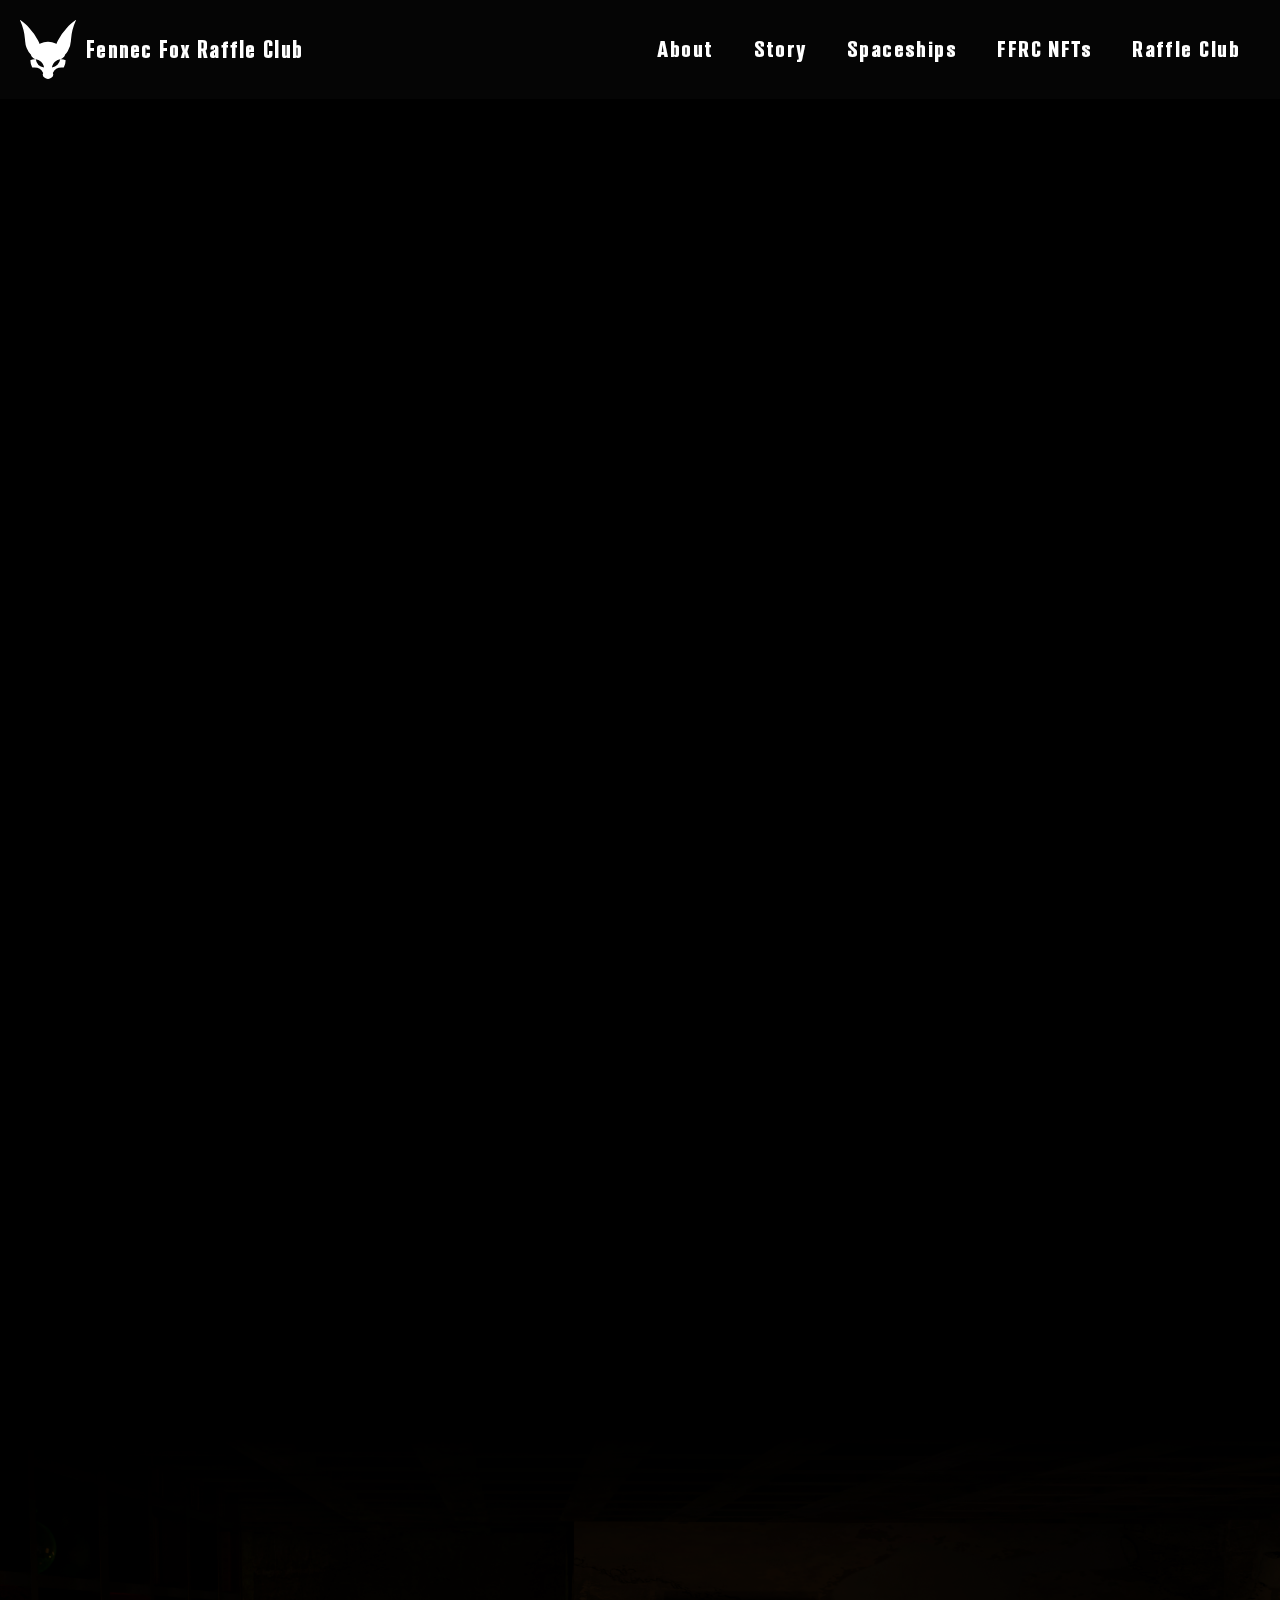
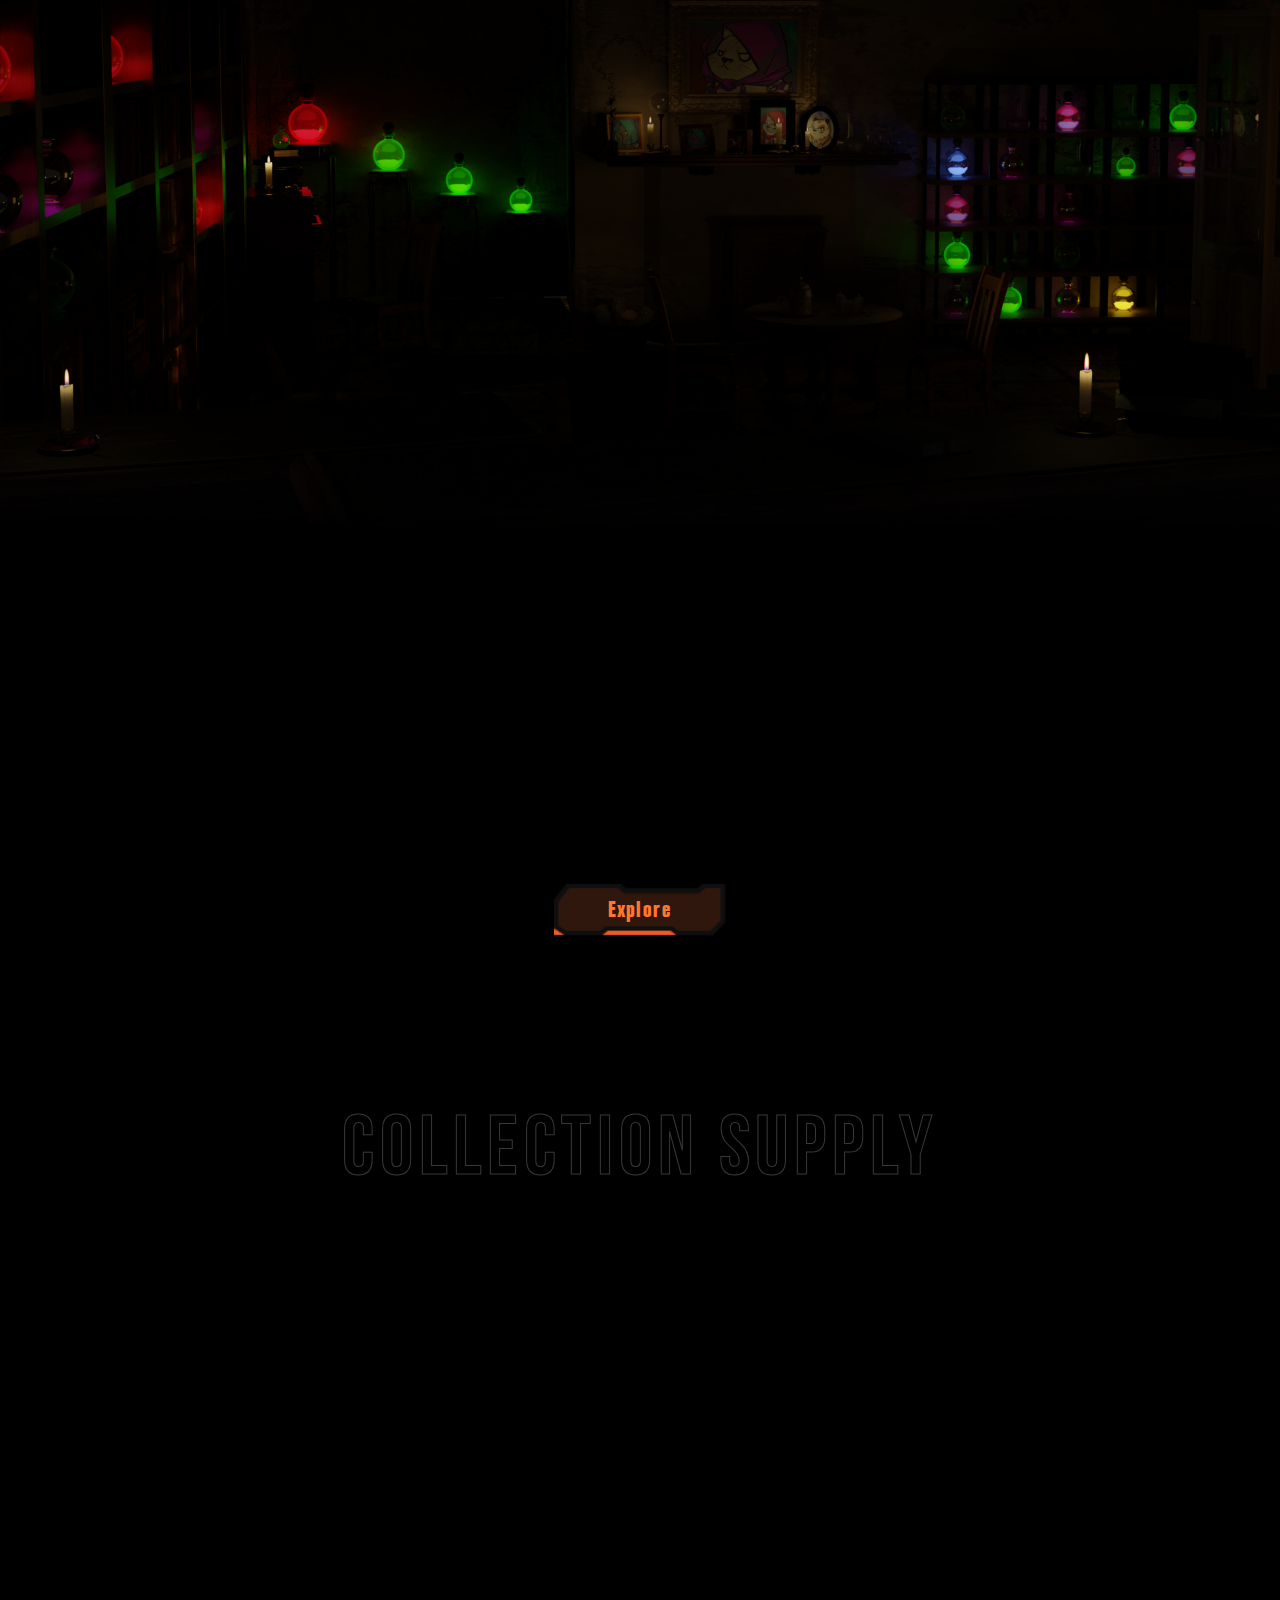
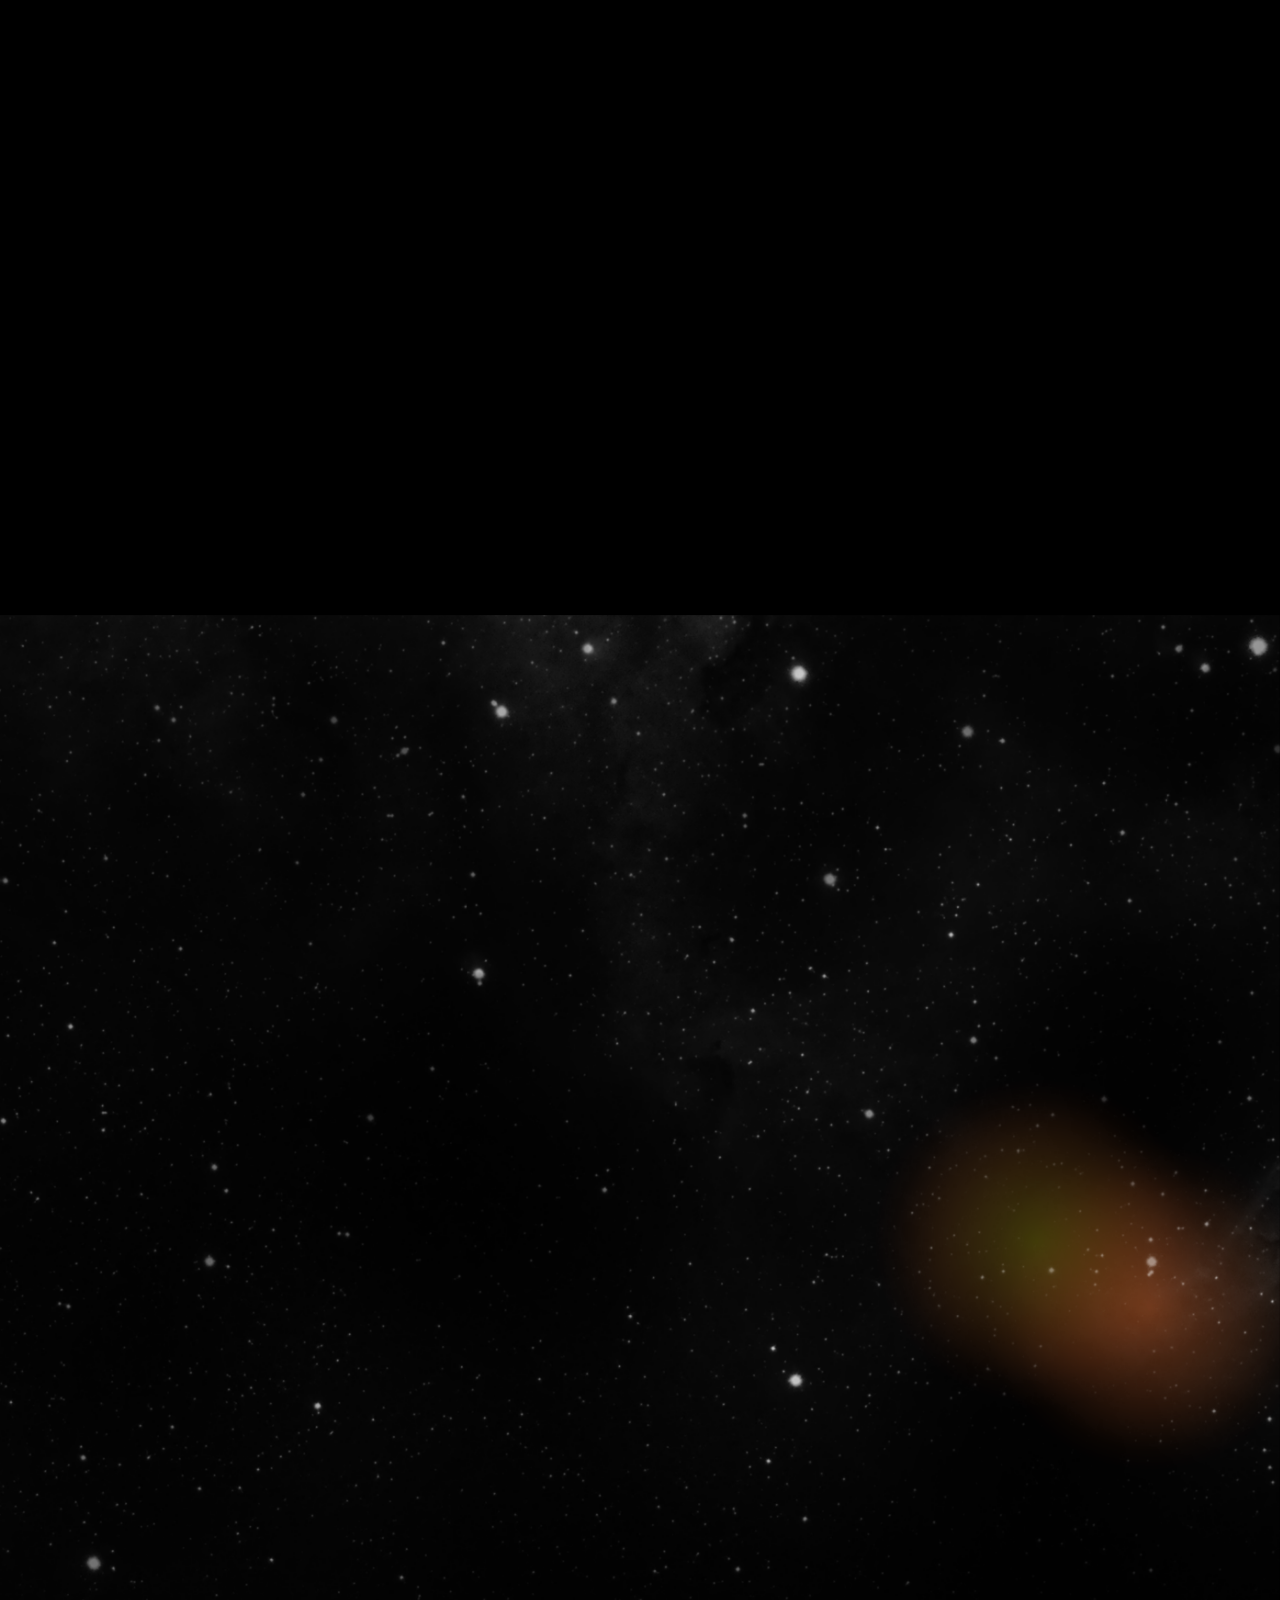
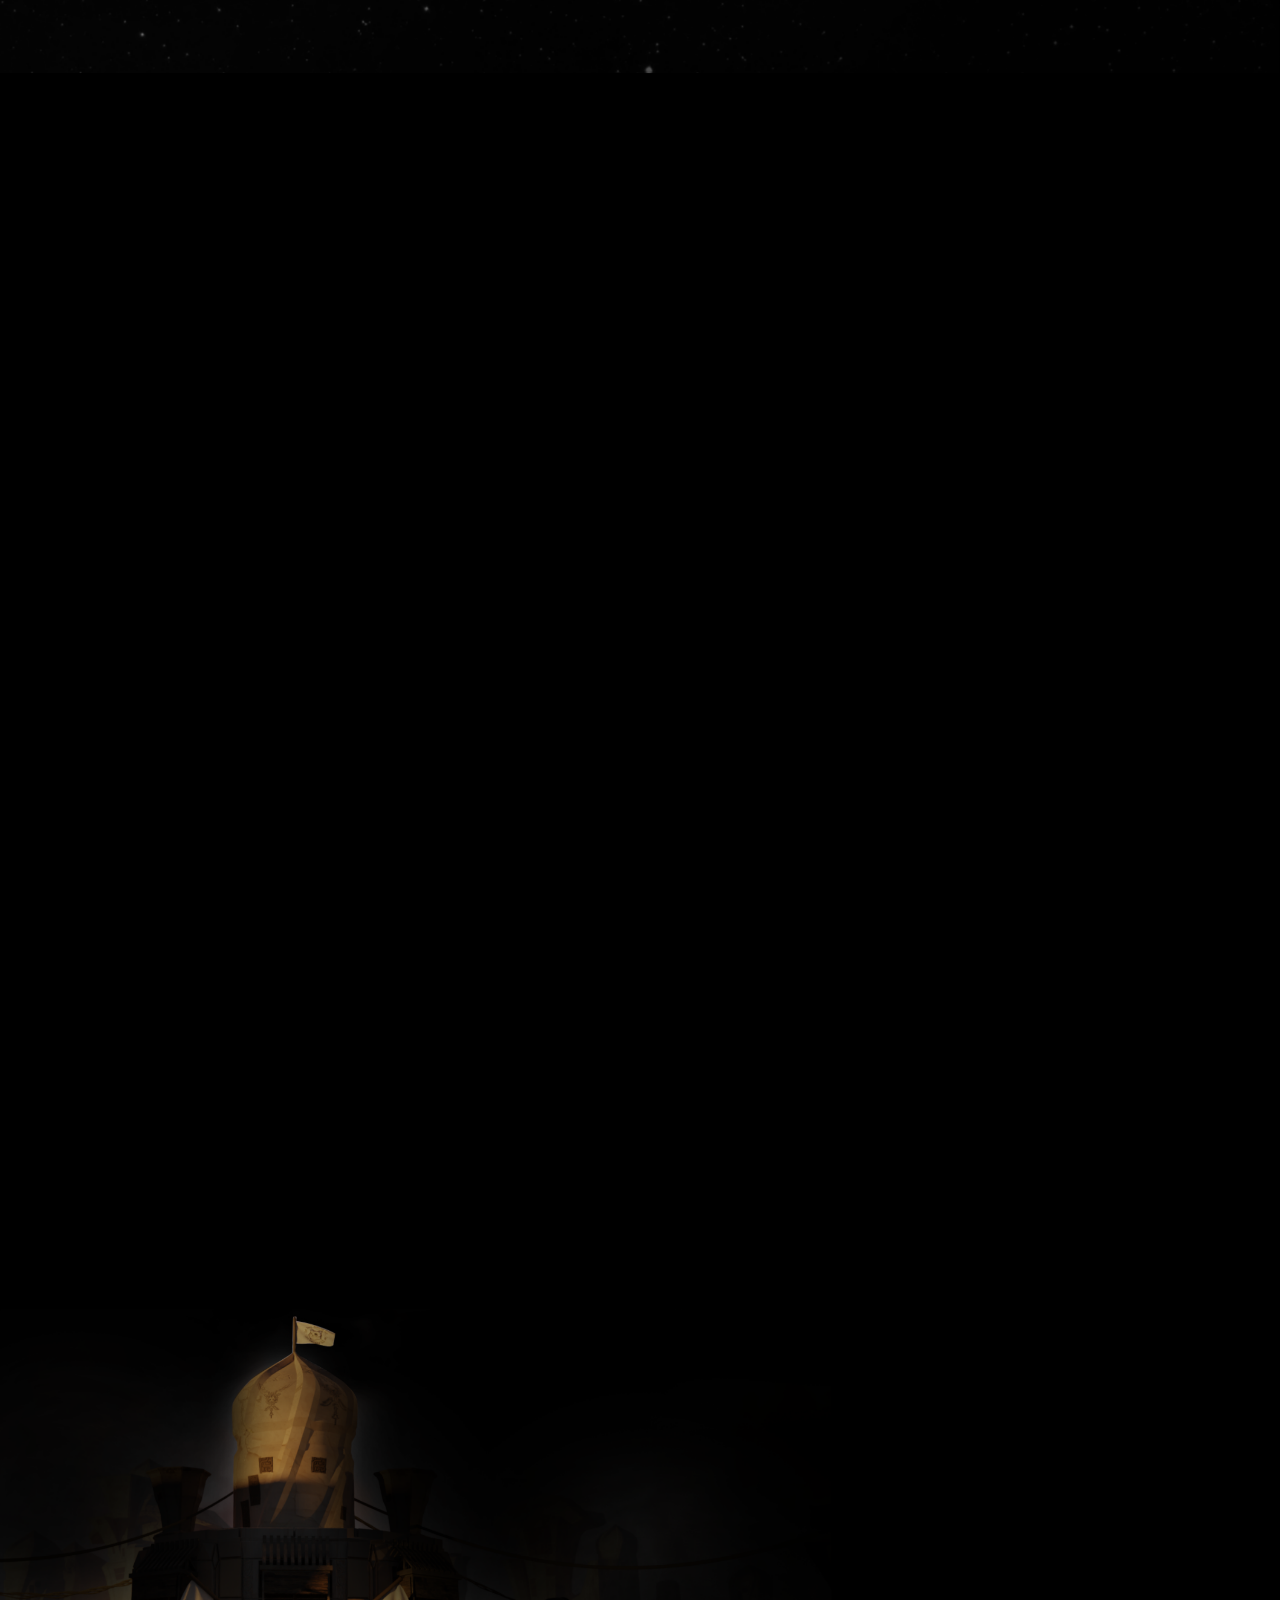
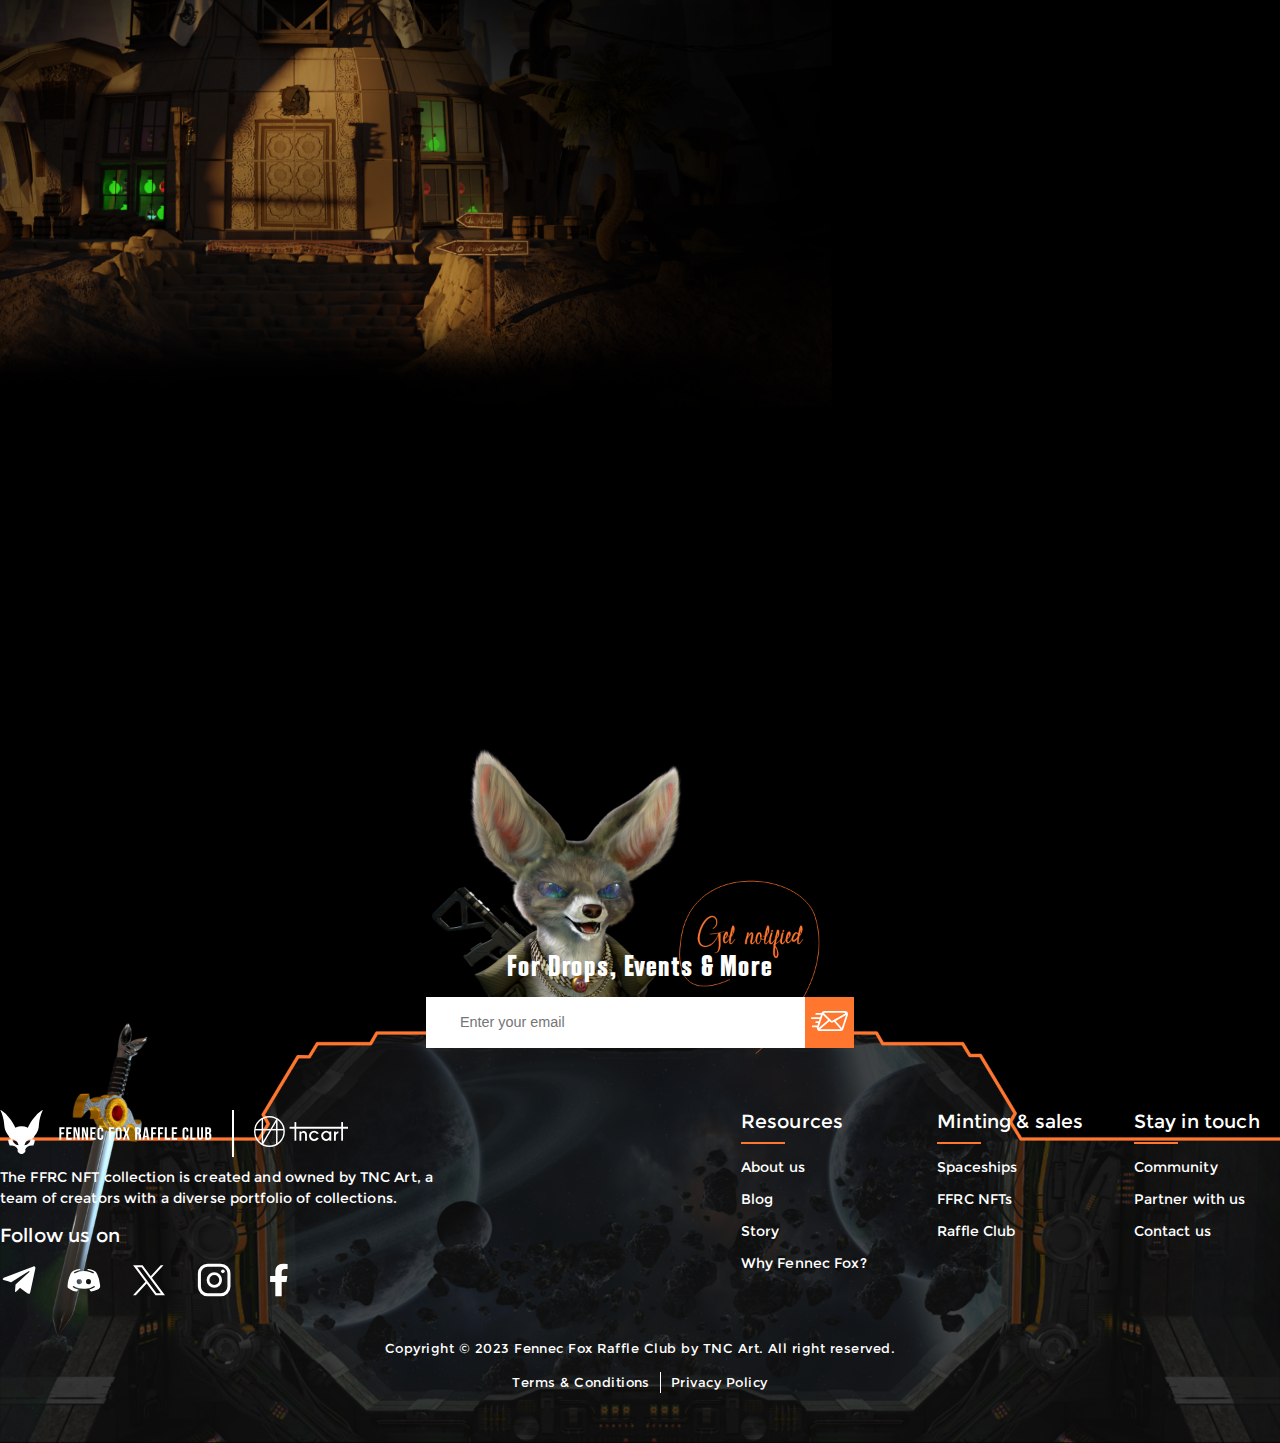
==== commit 8e7dff70: "update" ====
--- a/index.html
+++ b/index.html
@@ -17,7 +17,7 @@
     <main>
       <header>
         <nav>
-          <a href="#" class="brand">
+          <a href="https://fennecfoxraffleclub.com/" class="brand">
             <img src="./assets/images/logo.svg" alt="Fennec Logo" />
             <p>Fennec Fox Raffle Club</p>
           </a>
@@ -31,13 +31,17 @@
               <div class="des-3"></div>
               <div class="des-4"></div>
 
-              <li data-aos="fade-up" data-aos-duration="1000">
-                <a href="#">About</a>
-              </li>
-              <li><a href="#">Story</a></li>
-              <li><a href="#">Spaceships</a></li>
-              <li><a href="#">FFRC NFTs</a></li>
-              <li><a href="#">Raffle Club</a></li>
+              <li>
+                <a href="javascript:;" onclick="comingsoon()">About</a>
+              </li>
+              <li><a href="javascript:;" onclick="comingsoon()">Story</a></li>
+              <li>
+                <a href="javascript:;" onclick="comingsoon()">Spaceships</a>
+              </li>
+              <li><a href="./ffrc-nfts.html">FFRC NFTs</a></li>
+              <li>
+                <a href="javascript:;" onclick="comingsoon()">Raffle Club</a>
+              </li>
             </ul>
           </div>
         </nav>
@@ -49,7 +53,7 @@
           Your browser does not support the video tag.
         </video>
       </section>
-      <section class="About">
+      <section class="About" id="About">
         <div class="about-container">
           <div class="main-title">
             <h1 data-aos="fade-up" data-aos-delay="500">
@@ -68,8 +72,7 @@
           </p>
           <p class="status" data-aos="zoom-in" data-aos-duration="1000">
             There are four types: Legendary (<span>1%</span>), Mythic
-            (<span>9%</span>), Epic (<span>30%</span>), Common
-            (<span>60%</span>)
+            (<span>9%</span>), Epic (<span>30%</span>), Elite (<span>60%</span>)
           </p>
 
           <div class="category">
@@ -180,7 +183,12 @@
                 </div>
               </div>
             </div>
-            <a href="#" class="explore btn-main">Explore</a>
+            <a
+              onclick="comingsoon()"
+              href="javascript:;"
+              class="explore btn-main"
+              >Explore</a
+            >
           </div>
         </div>
       </section>
@@ -271,7 +279,7 @@
         </div>
         <div class="bg-2"></div>
       </section>
-      <section class="How-To-Get-NFT">
+      <section class="How-To-Get-NFT" id="Spaceships">
         <div class="main-title">
           <h2 data-aos="fade-up" data-aos-delay="500">How to get yours</h2>
           <h3 data-aos="fade-up" data-aos-duration="1000">How to get yours</h3>
@@ -289,7 +297,9 @@
                 Spaceship you own, you will get one NFT. The Spaceship sale will
                 open with the launch of the AngryMonky marketplace.
               </p>
-              <a href="#" class="btn-main"> Buy Spaceship </a>
+              <a onclick="comingsoon()" href="javascript:;" class="btn-main">
+                Buy Spaceship
+              </a>
             </div>
           </div>
           <img
@@ -309,7 +319,9 @@
                 All Spaceship owners can claim their FFRC NFTs on the AngryMonky
                 after concluding the Spaceship sale.
               </p>
-              <a href="#" class="btn-main"> Claim FFRC NFT </a>
+              <a onclick="comingsoon()" href="javascript:;" class="btn-main">
+                Claim FFRC NFT
+              </a>
             </div>
           </div>
         </div>
@@ -318,7 +330,12 @@
           <img src="./assets/images/collection-supply/bg-1.png" alt="" />
         </div>
       </section>
-      <section class="Join-raffle" data-aos="zoom-in" data-aos-duration="1000">
+      <section
+        class="Join-raffle"
+        data-aos="zoom-in"
+        data-aos-duration="1000"
+        id="Raffle-club"
+      >
         <div class="inner-cont">
           <div class="main-title">
             <h2 data-aos="fade-up" data-aos-delay="500">Join Raffle Club</h2>
@@ -369,7 +386,7 @@
               </li>
               <li data-aos="fade-up" data-aos-duration="1000">
                 <div class="accordion-header">
-                  hat is the difference between the FFRC Families?
+                  What is the difference between the FFRC Families?
                 </div>
                 <div class="accordion-content">
                   The four FFRC Families (Legendary, Epic, Mythic, and Common)
@@ -432,7 +449,11 @@
             <form>
               <input type="email" placeholder="Enter your email" />
               <button type="submit">
-                <img src="./assets/images/save-mail.svg" alt="" />
+                <img
+                  class="img-mobile"
+                  src="./assets/images/save-mail.svg"
+                  alt=""
+                />
               </button>
             </form>
           </div>
@@ -440,8 +461,20 @@
             <div class="resources">
               <div class="ownner-cont">
                 <div class="logos">
-                  <img src="./assets/images/logo-text.svg" alt="" />
-                  <img src="./assets/images/tnc-art-logo.svg" alt="" />
+                  <a href="https://fennecfoxraffleclub.com/">
+                    <img
+                      class="img-mobile"
+                      src="./assets/images/logo-text.svg"
+                      alt=""
+                    />
+                  </a>
+                  <a href="https://tnc-art.com/">
+                    <img
+                      class="img-mobile"
+                      src="./assets/images/tnc-art-logo.svg"
+                      alt=""
+                    />
+                  </a>
                 </div>
                 <div class="desc">
                   <p>
@@ -453,28 +486,44 @@
                   <p>Follow us on</p>
                   <ul>
                     <li>
-                      <a href="#"
-                        ><img src="./assets/images/icon-tg.svg" alt=""
+                      <a href="https://t.me/FennecFoxRC"
+                        ><img
+                          class="img-mobile"
+                          src="./assets/images/icon-tg.svg"
+                          alt=""
                       /></a>
                     </li>
                     <li>
-                      <a href="#"
-                        ><img src="./assets/images/icon-discord.svg" alt=""
+                      <a href="https://discord.gg/pSdAxnBdQN"
+                        ><img
+                          class="img-mobile"
+                          src="./assets/images/icon-discord.svg"
+                          alt=""
                       /></a>
                     </li>
                     <li>
-                      <a href="#"
-                        ><img src="./assets/images/icon-x.svg" alt=""
+                      <a href="https://twitter.com/fennecfoxrc"
+                        ><img
+                          class="img-mobile"
+                          src="./assets/images/icon-x.svg"
+                          alt=""
                       /></a>
                     </li>
                     <li>
-                      <a href="#"
-                        ><img src="./assets/images/icon-ig.svg" alt=""
+                      <a href="https://www.instagram.com/fennecfoxrc/"
+                        ><img
+                          class="img-mobile"
+                          src="./assets/images/icon-ig.svg"
+                          alt=""
                       /></a>
                     </li>
                     <li>
-                      <a href="#"
-                        ><img src="./assets/images/icon-fb.svg" alt=""
+                      <a
+                        href="https://www.facebook.com/people/Fennecfoxrc/61550828596586/"
+                        ><img
+                          class="img-mobile"
+                          src="./assets/images/icon-fb.svg"
+                          alt=""
                       /></a>
                     </li>
                   </ul>
@@ -484,27 +533,56 @@
                 <div class="items">
                   <h4>Resources</h4>
                   <ul>
-                    <li><a href="#">About us</a></li>
-                    <li><a href="#">Blog</a></li>
-                    <li><a href="#">Story</a></li>
-                    <li><a href="#">Why Fennec Fox?</a></li>
+                    <li>
+                      <a href="javasript:;" onclick="comingsoon()">About us</a>
+                    </li>
+                    <li>
+                      <a href="javasript:;" onclick="comingsoon()">Blog</a>
+                    </li>
+                    <li>
+                      <a href="javasript:;" onclick="comingsoon()">Story</a>
+                    </li>
+                    <li>
+                      <a href="javasript:;" onclick="comingsoon()"
+                        >Why Fennec Fox?</a
+                      >
+                    </li>
                   </ul>
                 </div>
                 <div class="items">
                   <h4>Minting & sales</h4>
                   <ul>
-                    <li><a href="#">Spaceships</a></li>
-                    <li><a href="#">Spaceships</a></li>
-                    <li><a href="#">Raffle Club</a></li>
+                    <li>
+                      <a href="javascript:;" onclick="comingsoon()"
+                        >Spaceships</a
+                      >
+                    </li>
+                    <li><a href="./ffrc-nfts.html">FFRC NFTs</a></li>
+                    <li>
+                      <a href="javascript:;" onclick="comingsoon()"
+                        >Raffle Club</a
+                      >
+                    </li>
                   </ul>
                 </div>
                 <div class="items">
-                  <h4>Raffle Club</h4>
+                  <h4>Stay in touch</h4>
                   <ul>
-                    <li><a href="#">Community</a></li>
-                    <li><a href="#">Partner with us</a></li>
-                    <li><a href="#">Blog</a></li>
-                    <li><a href="#">Contact us</a></li>
+                    <li>
+                      <a href="javascript:;" onclick="comingsoon()"
+                        >Community</a
+                      >
+                    </li>
+                    <li>
+                      <a href="javascript:;" onclick="comingsoon()"
+                        >Partner with us</a
+                      >
+                    </li>
+                    <li>
+                      <a href="mailto:support@fennecfoxraffleclub.com"
+                        >Contact us</a
+                      >
+                    </li>
                   </ul>
                 </div>
               </div>
@@ -515,14 +593,25 @@
                 reserved.
               </p>
               <ul>
-                <li><a href="#">Terms & Conditions</a></li>
-                <li><a href="#">Privacy Policy</a></li>
+                <li>
+                  <a href="./terms-and-condition.html">Terms & Conditions</a>
+                </li>
+                <li><a href="./privacy-policy.html">Privacy Policy</a></li>
               </ul>
             </div>
           </div>
         </div>
       </footer>
     </main>
+
+    <div class="coming-soon">
+      <div class="content">
+        <div class="main-inner">
+          <img class="co" src="./assets/images/coming-soon.png" alt="" />
+          <button class="close" onclick="comingsoon()"></button>
+        </div>
+      </div>
+    </div>
 
     <script
       src="https://code.jquery.com/jquery-3.7.1.min.js"
@@ -534,5 +623,15 @@
 "></script>
     <script src="https://unpkg.com/aos@2.3.1/dist/aos.js"></script>
     <script src="./assets/js/script.js"></script>
+
+    <script>
+      //SPLIDE
+      var splide = new Splide(".splide", {
+        type: "loop",
+        pagination: false,
+      });
+      splide.mount();
+      //NAV
+    </script>
   </body>
 </html>
--- a/assets/css/style.css
+++ b/assets/css/style.css
@@ -1 +1 @@
-@font-face{src:url("../fonts/Montserrat-Regular.ttf");font-family:"Montserrat";font-style:normal;font-display:swap}@font-face{src:url("../fonts/Montserrat-Bold.ttf");font-family:"Montserrat-Bold";font-style:normal;font-display:swap}@font-face{src:url("../fonts/Montserrat-VariableFont_wght.ttf");font-family:"Montserrat-Light";font-style:normal;font-display:swap}@font-face{src:url("../fonts/Montserrat-Italic-VariableFont_wght.ttf");font-family:"Montserrat-Light-Italic";font-style:normal;font-display:swap}@font-face{src:url("../fonts/BebasNeue-Bold.otf");font-family:"Babas-Bold";font-style:normal;font-display:swap}@font-face{src:url("../fonts/Denominary.ttf");font-family:"Denominary";font-style:normal;font-display:swap}html,body,div,span,applet,object,iframe,h1,h2,h3,h4,h5,h6,p,blockquote,pre,a,abbr,acronym,address,big,cite,code,del,dfn,em,img,ins,kbd,q,s,samp,small,strike,strong,sub,sup,tt,var,b,u,i,center,dl,dt,dd,ol,ul,li,fieldset,form,label,legend,table,caption,tbody,tfoot,thead,tr,th,td,article,aside,canvas,details,embed,figure,figcaption,footer,header,hgroup,menu,nav,output,ruby,section,summary,time,mark,audio,video{margin:0;padding:0;border:0;font-size:100%;font:inherit;vertical-align:baseline}article,aside,details,figcaption,figure,footer,header,hgroup,menu,nav,section{display:block}body{line-height:1}ol,ul{list-style:none}blockquote,q{quotes:none}blockquote:before,blockquote:after,q:before,q:after{content:"";content:none}table{border-collapse:collapse;border-spacing:0}:root{--background-color: u.$primary-color;--text-color: u.$white}.btn-main{display:-webkit-inline-box;display:-ms-inline-flexbox;display:inline-flex;-webkit-box-align:center;-ms-flex-align:center;align-items:center;-webkit-box-pack:center;-ms-flex-pack:center;justify-content:center;max-width:clamp(7.5rem,6.69vw + 5.409rem,13.438rem);height:clamp(2.188rem,2.113vw + 1.527rem,4.063rem);width:100%;color:#ff762f;text-decoration:none;background-image:url(../images/btn-bg.png);background-repeat:no-repeat;background-position:center;background-size:cover;font-family:"Denominary";font-size:clamp(1rem,.845vw + .736rem,1.75rem);letter-spacing:clamp(.031rem,.07vw + .009rem,.094rem);font-weight:700}@media(max-width: 56.24875em){.btn-main{font-weight:500}}html{-webkit-box-sizing:border-box;box-sizing:border-box;font-size:100%;scroll-behavior:smooth}*,*::before,*::after{-webkit-box-sizing:inherit;box-sizing:inherit}body{margin:0;padding:0;background-color:var(--background-color);color:var(--text-color);scroll-behavior:smooth}article,header{scroll-margin-top:8.75rem}header{font-family:"Denominary";font-weight:bold;padding:1.25rem;background:rgba(15,15,15,.3);-webkit-backdrop-filter:blur(1rem);backdrop-filter:blur(1rem);position:relative;z-index:999}@media(max-width: 56.24875em){header{background:#000;-webkit-backdrop-filter:unset;backdrop-filter:unset;padding:0.625rem 1.25rem;font-weight:500}}header nav{max-width:101.875rem;width:100%;margin:0 auto;display:-webkit-box;display:-ms-flexbox;display:flex;-webkit-box-align:center;-ms-flex-align:center;align-items:center;-webkit-box-pack:justify;-ms-flex-pack:justify;justify-content:space-between}header nav .brand{text-decoration:none;display:-webkit-box;display:-ms-flexbox;display:flex;-webkit-box-align:center;-ms-flex-align:center;align-items:center;-webkit-box-pack:center;-ms-flex-pack:center;justify-content:center}header nav .brand img{max-width:3.75rem;width:100%;height:auto}@media(max-width: 56.24875em){header nav .brand img{max-width:2.5rem}}header nav .brand p{font-size:clamp(1rem,1.127vw + .648rem,2rem);letter-spacing:0.08rem;line-height:2.8125rem;margin-left:0.625rem;color:#fff;white-space:nowrap;-webkit-transition:all ease 1s;transition:all ease 1s}@media(max-width: 56.24875em){header nav .brand p{letter-spacing:0.04rem;line-height:1.1875rem;font-family:"Babas-Bold"}}header nav .menu button.burger-menu{height:2rem;width:2rem;background-image:url("../images/burger-menu.svg");background-color:#351e13;border:none;border-radius:0.5rem}header nav .menu ul{display:none}header nav .menu ul button.close-menu{height:1.375rem;width:1.375rem;position:absolute;top:4.6875rem;right:3.125rem;background-color:rgba(0,0,0,0);border:#ffdead;outline:none;background-position:center;background-size:contain;background-image:url("../images/close.svg")}header nav .menu ul.show{position:fixed;height:100vh;width:100%;display:-webkit-box;display:-ms-flexbox;display:flex;-webkit-box-align:center;-ms-flex-align:center;align-items:center;-webkit-box-pack:center;-ms-flex-pack:center;justify-content:center;-webkit-box-orient:vertical;-webkit-box-direction:normal;-ms-flex-direction:column;flex-direction:column;background-color:rgba(109,42,8,.5);-webkit-backdrop-filter:blur(1.25rem);backdrop-filter:blur(1.25rem);right:0;top:0;bottom:0;left:0}header nav .menu ul.show .des-1{width:0;height:0;border-left:0.625rem solid rgba(0,0,0,0);border-right:0.625rem solid rgba(0,0,0,0);border-bottom:0.625rem solid #ff762f;-webkit-transform:rotate(315deg);transform:rotate(315deg);position:absolute;top:-0.0625rem;left:-0.375rem}header nav .menu ul.show .des-2{width:10.4375rem;height:0.875rem;background-image:url("../images/menu-line.svg");background-position:center;background-size:contain;background-repeat:no-repeat;-webkit-transform:rotate(90deg);transform:rotate(90deg);position:absolute;top:30%;right:-80px}header nav .menu ul.show .des-3{width:10.4375rem;height:0.875rem;background-image:url("../images/menu-line.svg");background-position:center;background-size:contain;background-repeat:no-repeat;-webkit-transform:rotate(270deg);transform:rotate(270deg);position:absolute;bottom:20%;left:-80px}header nav .menu ul.show .des-4{width:0;height:0;border-left:0.625rem solid rgba(0,0,0,0);border-right:0.625rem solid rgba(0,0,0,0);border-bottom:0.625rem solid #ff762f;-webkit-transform:rotate(135deg);transform:rotate(135deg);position:absolute;bottom:-0.0625rem;right:-0.375rem}header nav .menu ul.show li{padding:0rem 1.25rem;margin:1.875rem 0}header nav .menu ul.show li a{text-decoration:none;color:#fff;font-size:1.75rem;letter-spacing:0.09rem;line-height:2.0625rem;-webkit-transition:ease .5s;transition:ease .5s}header nav .menu ul.show li:hover a{color:#ff762f}@media(min-width: 56.25em){header nav .menu button{display:none}header nav .menu ul{display:-webkit-box;display:-ms-flexbox;display:flex;-webkit-box-align:center;-ms-flex-align:center;align-items:center;-webkit-box-pack:center;-ms-flex-pack:center;justify-content:center}header nav .menu ul li{padding:0rem 1.25rem}header nav .menu ul li a{text-decoration:none;color:#fff;font-size:1.5rem;letter-spacing:0.09rem;line-height:2.0625rem;-webkit-transition:ease .5s;transition:ease .5s}header nav .menu ul li:hover a{color:#ff762f}}@-webkit-keyframes floating-down{0%{-webkit-transform:translate(0, 0px);transform:translate(0, 0px)}50%{-webkit-transform:translate(0, 15px);transform:translate(0, 15px)}100%{-webkit-transform:translate(0, 0px);transform:translate(0, 0px)}}@keyframes floating-down{0%{-webkit-transform:translate(0, 0px);transform:translate(0, 0px)}50%{-webkit-transform:translate(0, 15px);transform:translate(0, 15px)}100%{-webkit-transform:translate(0, 0px);transform:translate(0, 0px)}}@-webkit-keyframes floating-up{0%{-webkit-transform:translate(0, 0px);transform:translate(0, 0px)}50%{-webkit-transform:translate(0, -15px);transform:translate(0, -15px)}100%{-webkit-transform:translate(0, 0px);transform:translate(0, 0px)}}@keyframes floating-up{0%{-webkit-transform:translate(0, 0px);transform:translate(0, 0px)}50%{-webkit-transform:translate(0, -15px);transform:translate(0, -15px)}100%{-webkit-transform:translate(0, 0px);transform:translate(0, 0px)}}footer{margin-top:-40vh;min-height:120vh;background-image:url(../images/footer/bg.png);background-repeat:no-repeat;background-position:bottom;background-size:contain;display:-webkit-box;display:-ms-flexbox;display:flex;-webkit-box-align:end;-ms-flex-align:end;align-items:flex-end;text-align:center;-webkit-box-pack:center;-ms-flex-pack:center;justify-content:center}@media(max-width: 56.24875em){footer{background-image:url(../images/footer/bg-mobile.png);background-position:center;margin-top:-70vh;min-height:160vh;background-size:contain;padding:0 2.5rem}}@media(max-width: 43.74875em){footer{background-position:center;margin-top:-70vh;min-height:160vh;background-size:contain}}@media(max-width: 23.4375rem){footer{margin-top:-90vh;min-height:210vh;background-size:contain}}footer .footer-container{max-width:86.5rem;width:100%;margin-bottom:3.125rem}footer .footer-container .contact-email{margin-bottom:clamp(2.5rem,1.6197rem + 2.8169vw,5rem)}footer .footer-container .contact-email h2{font-size:clamp(1rem,.4718rem + 1.6901vw,2.5rem);letter-spacing:clamp(.02rem,-0.0011rem + .0676vw,.08rem);font-family:"Denominary";font-weight:bold;margin-bottom:clamp(.625rem,.4049rem + .7042vw,1.25rem)}footer .footer-container .contact-email form{max-width:clamp(14.375rem,6.4305rem + 25.4225vw,36.9375rem);width:100%;margin:0 auto;display:-webkit-box;display:-ms-flexbox;display:flex;-webkit-box-align:center;-ms-flex-align:center;align-items:center;-webkit-box-pack:center;-ms-flex-pack:center;justify-content:center}footer .footer-container .contact-email form input[type=email]{background-color:#fff;font-size:clamp(.625rem,.4489rem + .5634vw,1.125rem);color:#929292;border:none;padding:clamp(.625rem,.3389rem + .9155vw,1.4375rem) clamp(1.375rem,.8908rem + 1.5493vw,2.75rem);width:100%;outline:none}footer .footer-container .contact-email form button[type=submit]{width:clamp(2.1875rem,1.3732rem + 2.6056vw,4.5rem);background-color:#ff762f;border:none;height:clamp(1.9375rem,1.1452rem + 2.5352vw,4.1875rem)}footer .footer-container .contact-email form button[type=submit] img{width:100%}footer .footer-container .footer-content{display:-webkit-box;display:-ms-flexbox;display:flex;-webkit-box-orient:vertical;-webkit-box-direction:normal;-ms-flex-direction:column;flex-direction:column}footer .footer-container .footer-content .resources{display:-webkit-box;display:-ms-flexbox;display:flex;-webkit-box-pack:justify;-ms-flex-pack:justify;justify-content:space-between;margin-bottom:2.25rem}@media(max-width: 56.24875em){footer .footer-container .footer-content .resources{margin-bottom:2.5rem;-webkit-box-orient:horizontal;-webkit-box-direction:reverse;-ms-flex-direction:row-reverse;flex-direction:row-reverse;-ms-flex-wrap:wrap;flex-wrap:wrap}}footer .footer-container .footer-content .resources .ownner-cont{text-align:left}footer .footer-container .footer-content .resources .ownner-cont .logos{display:-webkit-box;display:-ms-flexbox;display:flex;-webkit-box-align:center;-ms-flex-align:center;align-items:center;margin-bottom:10px}@media(max-width: 56.24875em){footer .footer-container .footer-content .resources .ownner-cont .logos{-webkit-box-pack:center;-ms-flex-pack:center;justify-content:center}}footer .footer-container .footer-content .resources .ownner-cont .logos img{width:100%;padding:0 1.25rem}footer .footer-container .footer-content .resources .ownner-cont .logos img:nth-child(1){max-width:clamp(11.0625rem,8.7958rem + 7.2535vw,17.5rem);padding-left:0;border-right:2px solid #fff}footer .footer-container .footer-content .resources .ownner-cont .logos img:nth-child(2){max-width:clamp(6.1875rem,4.757rem + 4.5775vw,10.25rem)}footer .footer-container .footer-content .resources .ownner-cont .desc{max-width:clamp(17.25rem,9.8116rem + 23.8028vw,38.375rem);width:100%}footer .footer-container .footer-content .resources .ownner-cont .desc p{font-size:clamp(.625rem,.4489rem + .5634vw,1.125rem);font-family:"Montserrat";letter-spacing:clamp(.00625rem,.0054rem + .0028vw,.00875rem);line-height:clamp(1.125rem,.993rem + .4225vw,1.5rem);margin-bottom:1rem}@media(max-width: 56.24875em){footer .footer-container .footer-content .resources .ownner-cont .desc{margin:0 auto}}footer .footer-container .footer-content .resources .ownner-cont .social-media p{font-family:"Montserrat";font-size:clamp(.875rem,.6549rem + .7042vw,1.5rem);letter-spacing:clamp(.00875rem,.0076rem + .0035vw,.011875rem);margin-bottom:1rem}footer .footer-container .footer-content .resources .ownner-cont .social-media ul{display:-webkit-box;display:-ms-flexbox;display:flex}@media(max-width: 56.24875em){footer .footer-container .footer-content .resources .ownner-cont .social-media ul{-webkit-box-align:center;-ms-flex-align:center;align-items:center;-webkit-box-pack:center;-ms-flex-pack:center;justify-content:center;margin-bottom:1.25rem}}footer .footer-container .footer-content .resources .ownner-cont .social-media ul li{margin-right:clamp(1.5rem,1.368rem + .4225vw,1.875rem)}@media(max-width: 56.24875em){footer .footer-container .footer-content .resources .ownner-cont .social-media ul li{margin-right:0;padding:0 0.625rem}}footer .footer-container .footer-content .resources .ownner-cont .social-media ul li a img{width:clamp(1.5rem,.9498rem + 1.7606vw,3.0625rem);height:clamp(1.5rem,.9498rem + 1.7606vw,3.0625rem)}@media(max-width: 56.24875em){footer .footer-container .footer-content .resources .ownner-cont .social-media{text-align:center}}@media(max-width: 56.24875em){footer .footer-container .footer-content .resources .ownner-cont{width:100%;text-align:center}}footer .footer-container .footer-content .resources .links-wrapper{display:grid;grid-template-columns:repeat(3, 1fr);grid-template-rows:1fr;grid-column-gap:3.125rem;grid-row-gap:0px}@media(max-width: 56.24875em){footer .footer-container .footer-content .resources .links-wrapper{grid-column-gap:1.25rem;justify-items:center}}footer .footer-container .footer-content .resources .links-wrapper .items{text-align:left}@media(max-width: 56.24875em){footer .footer-container .footer-content .resources .links-wrapper .items{width:-webkit-fit-content;width:-moz-fit-content;width:fit-content}}footer .footer-container .footer-content .resources .links-wrapper .items h4{font-family:"Montserrat";font-size:clamp(.75rem,.4859rem + .8451vw,1.5rem);letter-spacing:clamp(.0075rem,.006rem + .0049vw,.011875rem);position:relative;line-height:1.5rem;padding-bottom:0.625rem;margin-bottom:0.9375rem}@media(max-width: 56.24875em){footer .footer-container .footer-content .resources .links-wrapper .items h4{margin-bottom:1.5rem}}footer .footer-container .footer-content .resources .links-wrapper .items h4::before{content:"";width:30%;height:0.125rem;background-color:#ff762f;position:absolute;bottom:0;left:0}footer .footer-container .footer-content .resources .links-wrapper .items ul li{margin-bottom:1rem}footer .footer-container .footer-content .resources .links-wrapper .items ul li a{text-decoration:none;color:#fff;font-size:clamp(.625rem,.4489rem + .5634vw,1.125rem);font-family:"Montserrat";letter-spacing:clamp(.00625rem,.0054rem + .0028vw,.00875rem)}@media(max-width: 56.24875em){footer .footer-container .footer-content .resources .links-wrapper{width:100%}}footer .footer-container .footer-content .copyright{font-family:"Montserrat";font-size:clamp(.625rem,.493rem + .4225vw,1rem);line-height:clamp(1.125rem,.993rem + .4225vw,1.5rem);letter-spacing:clamp(.00625rem,-0.0092rem + .0493vw,.05rem)}footer .footer-container .footer-content .copyright p{margin-bottom:clamp(.625rem,.515rem + .3521vw,.9375rem)}footer .footer-container .footer-content .copyright ul{display:-webkit-box;display:-ms-flexbox;display:flex;-webkit-box-align:center;-ms-flex-align:center;align-items:center;-webkit-box-pack:center;-ms-flex-pack:center;justify-content:center}footer .footer-container .footer-content .copyright ul li{padding:0 0.625rem}footer .footer-container .footer-content .copyright ul li:not(:last-child){border-right:1px solid #fff}footer .footer-container .footer-content .copyright ul li a{color:#fff;text-decoration:none}body{background-color:#000;color:#fff;position:relative}body.disable{overflow:hidden}body main section.Home{min-height:100vh;margin-top:-6.25rem}body main section.Home video{width:100%;height:auto}@media(max-width: 56.24875em){body main section.Home{min-height:unset;margin-top:0rem}}body main section.About{background-image:url("../images/about/about-bg.png");background-position:center;background-size:contain;background-repeat:no-repeat;padding:clamp(3.125rem,10.563vw - .176rem,12.5rem) 1.25rem;min-height:50vh}body main section.About .about-container{text-align:center}body main section.About .about-container .main-title{margin-bottom:clamp(2.5rem,2.817vw + 1.62rem,5rem)}body main section.About .about-container .main-title h1{font-size:clamp(2.188rem,5.986vw + .317rem,7.5rem);font-family:"Babas-Bold";letter-spacing:clamp(.125rem,.282vw + .037rem,.375rem);line-height:0.9375rem;color:rgba(0,0,0,0);-webkit-text-stroke:0.0625rem rgba(112,112,112,.5)}body main section.About .about-container .main-title h2{position:relative;font-size:clamp(1.75rem,3.662vw + .606rem,5rem);font-family:"Babas-Bold";letter-spacing:0.25rem;line-height:0.9375rem;color:#ff762f;margin-top:0.625rem}body main section.About .about-container .main-title h2:before{content:"";height:0.3125rem;width:clamp(5.75rem,2.757rem + 9.5775vw,14.25rem);background-color:#ff762f;bottom:-2.5rem;position:absolute;left:50%;-webkit-transform:translate(-50%, -50%);transform:translate(-50%, -50%)}@media(max-width: 56.24875em){body main section.About .about-container .main-title h2:before{height:0.125rem;bottom:-0.9375rem}}@media(max-width: 56.24875em){body main section.About .about-container .main-title h2{letter-spacing:0.0875rem;margin-top:0rem}}body main section.About .about-container p{font-size:clamp(.75rem,.423vw + .618rem,1.125rem);line-height:clamp(1.375rem,.704vw + 1.155rem,2rem);font-family:"Montserrat";font-weight:500}body main section.About .about-container p.desc{text-align:center;max-width:62rem;width:100%;margin:0 auto;margin-bottom:clamp(.938rem,1.761vw + .387rem,2.5rem)}body main section.About .about-container p.status{margin-bottom:clamp(2.188rem,1.408vw + 1.747rem,3.438rem)}body main section.About .about-container p.status span{color:#ff762f}body main section.About .about-container .category{max-width:67.5rem;width:100%;margin:0 auto}@media(max-width: 56.24875em){body main section.About .about-container .category .web-container{display:none}}body main section.About .about-container .category .web-container .grid2x2{display:grid;grid-template-columns:repeat(2, 1fr);grid-template-rows:1fr;grid-column-gap:80px;grid-row-gap:80px}body main section.About .about-container .category .web-container .grid2x2 .content{cursor:pointer;position:relative}body main section.About .about-container .category .web-container .grid2x2 .content img{width:100%;height:auto}body main section.About .about-container .category .web-container .grid2x2 .content img:nth-child(1){opacity:1}body main section.About .about-container .category .web-container .grid2x2 .content img:nth-child(2){opacity:0;position:absolute;right:0;left:0;bottom:0;top:0}body main section.About .about-container .category .web-container .grid2x2 .content img:nth-child(3){opacity:0;position:absolute;top:50%;left:50%;-webkit-transform:translate(-50%, -50%) scaleX(-1);transform:translate(-50%, -50%) scaleX(-1);width:50%;-webkit-transition:all .35s ease-in-out;transition:all .35s ease-in-out}body main section.About .about-container .category .web-container .grid2x2 .content:hover img:nth-child(1){opacity:0}body main section.About .about-container .category .web-container .grid2x2 .content:hover img:nth-child(2){opacity:1}body main section.About .about-container .category .web-container .grid2x2 .content:hover img:nth-child(3){opacity:1;-webkit-transform:translate(-50%, -50%) scaleX(1);transform:translate(-50%, -50%) scaleX(1)}@media(min-width: 56.25em){body main section.About .about-container .category .mobile-container{display:none}}body main section.About .about-container .category .mobile-container .splide__arrow{top:35%;border:#ff762f 2px solid;background:none;z-index:1}body main section.About .about-container .category .mobile-container .splide__arrow svg{-webkit-filter:invert(69%) sepia(48%) saturate(6538%) hue-rotate(341deg) brightness(107%) contrast(101%);filter:invert(69%) sepia(48%) saturate(6538%) hue-rotate(341deg) brightness(107%) contrast(101%);width:70%}body main section.About .about-container .category .mobile-container .content{display:-webkit-box;display:-ms-flexbox;display:flex;-webkit-box-orient:vertical;-webkit-box-direction:normal;-ms-flex-direction:column;flex-direction:column;-webkit-box-align:center;-ms-flex-align:center;align-items:center;-webkit-box-pack:center;-ms-flex-pack:center;justify-content:center}body main section.About .about-container .category .mobile-container .content img:nth-child(1){width:70%;height:auto}body main section.About .about-container .category .mobile-container .content img:nth-child(2){width:30%;height:auto}body main section.About .about-container .category a.explore{margin-top:clamp(2rem,6.197vw + .063rem,7.5rem)}body main section.Collection-supply{text-align:center;padding:clamp(3.125rem,2.0246rem + 3.5211vw,6.25rem);padding-bottom:clamp(3.125rem,2.0246rem + 3.5211vw,6.25rem);position:relative}body main section.Collection-supply h2{font-size:clamp(2.5rem,.7394rem + 5.6338vw,7.5rem);font-family:"Babas-Bold";letter-spacing:clamp(.1875rem,.0742rem + .3627vw,.509375rem);line-height:0.9375rem;color:rgba(0,0,0,0);-webkit-text-stroke:0.0625rem rgba(112,112,112,.5)}body main section.Collection-supply .collection-container{max-width:clamp(21.6875rem,4.9842rem + 53.4507vw,69.125rem);width:100%;margin:0 auto;min-height:100px;position:relative}body main section.Collection-supply .collection-container img.main-center{margin-top:-10%;width:100%}body main section.Collection-supply .collection-container .img-right{position:absolute;right:clamp(1.25rem,-0.4005rem + 5.2817vw,5.9375rem);top:clamp(2.1875rem,.4269rem + 5.6338vw,7.1875rem);max-width:clamp(6.4375rem,2.4762rem + 12.6761vw,17.6875rem);width:100%}body main section.Collection-supply .collection-container .img-right img{width:100%;-webkit-animation-name:floating-up;animation-name:floating-up;-webkit-animation-duration:5s;animation-duration:5s;-webkit-animation-iteration-count:infinite;animation-iteration-count:infinite;-webkit-animation-timing-function:ease-in-out;animation-timing-function:ease-in-out}body main section.Collection-supply .collection-container .img-left{position:absolute;left:0;bottom:clamp(3.125rem,-1.9366rem + 16.1972vw,17.5rem);max-width:clamp(6.375rem,1.5114rem + 15.5634vw,20.1875rem);display:-webkit-box;display:-ms-flexbox;display:flex;-webkit-box-align:start;-ms-flex-align:start;align-items:flex-start;-webkit-box-orient:vertical;-webkit-box-direction:normal;-ms-flex-direction:column;flex-direction:column}body main section.Collection-supply .collection-container .img-left img{width:100%;-webkit-animation-name:floating-down;animation-name:floating-down;-webkit-animation-duration:5s;animation-duration:5s;-webkit-animation-iteration-count:infinite;animation-iteration-count:infinite;-webkit-animation-timing-function:ease-in-out;animation-timing-function:ease-in-out}body main section.Collection-supply .collection-container .img-left p{text-align:left;margin-top:clamp(.625rem,.4049rem + .7042vw,1.25rem);padding-left:clamp(0rem,-0.2201rem + .7042vw,.625rem);font-size:clamp(.625rem,.4489rem + .5634vw,1.125rem);letter-spacing:clamp(.0125rem,.0011rem + .0366vw,.045rem);line-height:clamp(.875rem,.4789rem + 1.2676vw,2rem);font-family:"Montserrat";-webkit-animation-name:floating-down;animation-name:floating-down;-webkit-animation-duration:5s;animation-duration:5s;-webkit-animation-iteration-count:infinite;animation-iteration-count:infinite;-webkit-animation-timing-function:ease-in-out;animation-timing-function:ease-in-out}@media(max-width: 56.24875em){body main section.Collection-supply .collection-container .img-left p{width:170px}}body main section.Minted-desc{position:relative}body main section.Minted-desc .cont{height:24.5625rem;-webkit-transition:height .3s ease-in-out;transition:height .3s ease-in-out;display:-webkit-box;display:-ms-flexbox;display:flex;-webkit-box-align:center;-ms-flex-align:center;align-items:center;-webkit-box-pack:center;-ms-flex-pack:center;justify-content:center;-webkit-box-shadow:0rem 0.3125rem 0.3125rem rgba(0,0,0,.1607843137);box-shadow:0rem 0.3125rem 0.3125rem rgba(0,0,0,.1607843137);border-top:2px solid rgba(100,97,97,.4784313725);border-bottom:2px solid rgba(100,97,97,.4784313725);position:relative}@media(max-width: 56.24875em){body main section.Minted-desc .cont{height:27.0625rem}}body main section.Minted-desc .cont h2{text-align:center;width:clamp(18.5rem,4.2394rem + 45.6338vw,59rem);font-size:clamp(1.75rem,1.3099rem + 1.4085vw,3rem);font-family:"Denominary";font-weight:600;line-height:clamp(2.5rem,1.9058rem + 1.9014vw,4.1875rem);letter-spacing:clamp(.098125rem,.0735rem + .0789vw,.168125rem)}body main section.Minted-desc .cont img{position:absolute}body main section.Minted-desc .cont img.item-1{-webkit-transform:rotate(270deg);transform:rotate(270deg);left:-4.6875rem}body main section.Minted-desc .cont img.item-2{-webkit-transform:rotate(90deg);transform:rotate(90deg);right:-4.6875rem}body main section.Minted-desc .cont img.item-3{width:clamp(6.56875rem,3.4504rem + 9.9789vw,15.425rem);-webkit-transition:left ease-in-out .5s,bottom ease-in-out .5s;transition:left ease-in-out .5s,bottom ease-in-out .5s;left:8.5rem;-webkit-animation-name:floating-up;animation-name:floating-up;-webkit-animation-duration:5s;animation-duration:5s;-webkit-animation-iteration-count:infinite;animation-iteration-count:infinite;-webkit-animation-timing-function:ease-in-out;animation-timing-function:ease-in-out}@media(max-width: 56.24875em){body main section.Minted-desc .cont img.item-3{bottom:3.125rem;left:1.25rem}}body main section.Minted-desc .cont img.item-4{width:clamp(3.375rem,1.7685rem + 5.1408vw,7.9375rem);-webkit-transition:right ease-in-out .5s,top ease-in-out .5s;transition:right ease-in-out .5s,top ease-in-out .5s;right:8.5rem;top:3.125rem;-webkit-animation-name:floating-down;animation-name:floating-down;-webkit-animation-duration:5s;animation-duration:5s;-webkit-animation-iteration-count:infinite;animation-iteration-count:infinite;-webkit-animation-timing-function:ease-in-out;animation-timing-function:ease-in-out}@media(max-width: 56.24875em){body main section.Minted-desc .cont img.item-4{right:1.25rem;top:1.875rem}}body main section.Minted-desc .cont img.item-5{width:clamp(6.75rem,-4.4956rem + 35.9859vw,38.6875rem);height:clamp(1.54rem,1.0699rem + 1.5042vw,2.875rem);-o-object-fit:100%;object-fit:100%;bottom:3rem;left:21.875rem}@media(max-width: 56.24875em){body main section.Minted-desc .cont img.item-5{bottom:5.625rem;left:8.4375rem}}body main section.Minted-desc .cont img.item-6{width:clamp(5.95375rem,-0.0264rem + 19.1366vw,22.9375rem);top:4.375rem;right:18.75rem}@media(max-width: 56.24875em){body main section.Minted-desc .cont img.item-6{right:5.3125rem}}body main section.Minted-desc .bg-1{width:clamp(17.24375rem,10.7132rem + 20.8979vw,35.790625rem);height:clamp(17.24375rem,10.7132rem + 20.8979vw,35.790625rem);background-image:url(../images/collection-supply/bg-1.png);background-position:center;background-size:cover;position:absolute;top:-13.75rem;right:0px}@media(max-width: 56.24875em){body main section.Minted-desc .bg-1{top:-8.125rem}}body main section.Minted-desc .bg-2{width:clamp(17.24375rem,10.7132rem + 20.8979vw,35.790625rem);height:clamp(17.24375rem,10.7132rem + 20.8979vw,35.790625rem);background-image:url(../images/collection-supply/bg-2.png);background-position:center;background-size:cover;position:absolute;bottom:-220px;left:0px}@media(max-width: 56.24875em){body main section.Minted-desc .bg-2{bottom:-8.125rem}}body main section.How-To-Get-NFT{min-height:100vh;background-image:url(../images/how-to-get-nft/bg.png);background-position:top center;background-repeat:no-repeat;background-size:cover;position:relative;overflow:hidden;padding:clamp(4.25rem,2.6215rem + 5.2113vw,8.875rem) 1.25rem}body main section.How-To-Get-NFT .main-title{text-align:center;margin-bottom:clamp(2.5rem,2.817vw + 1.62rem,5rem)}body main section.How-To-Get-NFT .main-title h2{font-size:clamp(2.188rem,5.986vw + .317rem,7.5rem);font-family:"Babas-Bold";letter-spacing:clamp(.125rem,.282vw + .037rem,.375rem);line-height:0.9375rem;color:rgba(0,0,0,0);-webkit-text-stroke:0.0625rem rgba(112,112,112,.5)}body main section.How-To-Get-NFT .main-title h3{position:relative;font-size:clamp(1.75rem,3.662vw + .606rem,5rem);font-family:"Babas-Bold";letter-spacing:0.25rem;line-height:0.9375rem;color:#ff762f;margin-top:0.625rem}body main section.How-To-Get-NFT .main-title h3:before{content:"";height:0.3125rem;width:clamp(5.75rem,2.757rem + 9.5775vw,14.25rem);background-color:#ff762f;bottom:-2.5rem;position:absolute;left:50%;-webkit-transform:translate(-50%, -50%);transform:translate(-50%, -50%)}@media(max-width: 56.24875em){body main section.How-To-Get-NFT .main-title h3:before{height:0.125rem;bottom:-0.9375rem}}@media(max-width: 56.24875em){body main section.How-To-Get-NFT .main-title h3{letter-spacing:0.0875rem;margin-top:0rem}}body main section.How-To-Get-NFT .htg-nft-container{max-width:84.6875rem;width:100%;margin:0 auto;margin-top:clamp(9.375rem,7.9665rem + 4.507vw,13.375rem);display:grid;grid-template-columns:clamp(18.75rem,12.1479rem + 21.1268vw,37.5rem) auto clamp(18.75rem,12.1479rem + 21.1268vw,37.5rem);grid-template-rows:1fr;grid-column-gap:2.5rem;grid-row-gap:0px;-webkit-box-align:center;-ms-flex-align:center;align-items:center;-webkit-box-pack:center;-ms-flex-pack:center;justify-content:center}@media(max-width: 56.24875em){body main section.How-To-Get-NFT .htg-nft-container{grid-template-columns:1fr;grid-template-rows:1fr;grid-column-gap:0px;grid-row-gap:150px}}body main section.How-To-Get-NFT .htg-nft-container .arrow{width:7.9375rem}@media(max-width: 56.24875em){body main section.How-To-Get-NFT .htg-nft-container .arrow{display:none}}body main section.How-To-Get-NFT .htg-nft-container .content-1 img:nth-child(3){width:120%}body main section.How-To-Get-NFT .htg-nft-container div[class*=content-]{position:relative;text-align:center;cursor:pointer;display:-webkit-box;display:-ms-flexbox;display:flex;-webkit-box-align:center;-ms-flex-align:center;align-items:center;-webkit-box-pack:center;-ms-flex-pack:center;justify-content:center}body main section.How-To-Get-NFT .htg-nft-container div[class*=content-] img{width:100%}@media(max-width: 56.24875em){body main section.How-To-Get-NFT .htg-nft-container div[class*=content-] img{width:90%}}body main section.How-To-Get-NFT .htg-nft-container div[class*=content-] img:nth-child(2){opacity:0;height:0;top:0;right:0;bottom:0;left:0;position:absolute}@media(max-width: 56.24875em){body main section.How-To-Get-NFT .htg-nft-container div[class*=content-] img:nth-child(2){opacity:1;height:auto;margin:0 auto}}body main section.How-To-Get-NFT .htg-nft-container div[class*=content-] img:nth-child(3){position:absolute;z-index:1;top:-12.5rem;-webkit-transition:opacity .5s ease-in-out;transition:opacity .5s ease-in-out;opacity:0;height:0;-webkit-animation-name:floating-up;animation-name:floating-up;-webkit-animation-duration:5s;animation-duration:5s;-webkit-animation-iteration-count:infinite;animation-iteration-count:infinite;-webkit-animation-timing-function:ease-in-out;animation-timing-function:ease-in-out}@media(max-width: 56.24875em){body main section.How-To-Get-NFT .htg-nft-container div[class*=content-] img:nth-child(3){opacity:1;height:auto;margin:0 auto;width:100%;top:-7.5rem}}@media(max-width: 43.74875em){body main section.How-To-Get-NFT .htg-nft-container div[class*=content-] img:nth-child(3){top:-7.5rem}}body main section.How-To-Get-NFT .htg-nft-container div[class*=content-]:hover img:nth-child(2),body main section.How-To-Get-NFT .htg-nft-container div[class*=content-]:hover img:nth-child(3){opacity:1;height:auto}body main section.How-To-Get-NFT .htg-nft-container div[class*=content-] .text-button-cont{position:absolute;left:0;right:0;bottom:5%;max-width:clamp(15.75rem,10.1602rem + 17.8873vw,31.625rem);width:100%;margin:0 auto}@media(max-width: 56.24875em){body main section.How-To-Get-NFT .htg-nft-container div[class*=content-] .text-button-cont{width:75%}}body main section.How-To-Get-NFT .htg-nft-container div[class*=content-] .text-button-cont h3{color:#ff762f;font-size:clamp(2.5rem,1.6197rem + 2.8169vw,5rem);letter-spacing:clamp(.125rem,.081rem + .1408vw,.25rem);font-family:"Denominary";font-weight:700;margin-bottom:clamp(.625rem,-0.0352rem + 2.1127vw,2.5rem)}body main section.How-To-Get-NFT .htg-nft-container div[class*=content-] .text-button-cont p{font-family:"Montserrat";font-weight:500;font-size:clamp(.625rem,.4489rem + .5634vw,1.125rem);letter-spacing:clamp(.0125rem,.0011rem + .0366vw,.045rem);line-height:clamp(1.125rem,.8169rem + .9859vw,2rem);margin-bottom:7.5%}body main section.How-To-Get-NFT .bg{position:absolute;overflow:hidden;z-index:-1;width:35.790625rem;right:-6.25rem;top:50%;-webkit-transform:translateY(-25%);transform:translateY(-25%)}body main section.How-To-Get-NFT .bg img{width:100%}body main section.Join-raffle{position:relative;min-height:100vh;padding:clamp(6.25rem,1.8486rem + 14.0845vw,18.75rem) 0}@media(max-width: 56.24875em){body main section.Join-raffle{overflow:hidden}}body main section.Join-raffle .inner-cont{max-width:90rem;width:100%;margin:0 auto}body main section.Join-raffle .inner-cont .main-title{text-align:left;z-index:1;position:relative;margin-bottom:clamp(2.5rem,2.817vw + 1.62rem,5rem)}body main section.Join-raffle .inner-cont .main-title h2{font-size:clamp(2.188rem,5.986vw + .317rem,7.5rem);font-family:"Babas-Bold";letter-spacing:clamp(.125rem,.282vw + .037rem,.375rem);line-height:0.9375rem;color:rgba(0,0,0,0);-webkit-text-stroke:0.0625rem rgba(112,112,112,.5)}@media(max-width: 56.24875em){body main section.Join-raffle .inner-cont .main-title h2{text-align:center}}@media screen and (min-width: 899px)and (max-width: 1440px){body main section.Join-raffle .inner-cont .main-title h2{padding:0 1.25rem}}body main section.Join-raffle .inner-cont .main-title h3{position:relative;font-size:clamp(1.75rem,3.662vw + .606rem,5rem);font-family:"Babas-Bold";letter-spacing:0.25rem;line-height:0.9375rem;color:#ff762f;margin-top:0.625rem}@media screen and (min-width: 899px)and (max-width: 1440px){body main section.Join-raffle .inner-cont .main-title h3{padding:0 1.25rem}}body main section.Join-raffle .inner-cont .main-title h3:before{content:"";height:0.3125rem;width:clamp(5.75rem,2.757rem + 9.5775vw,14.25rem);background-color:#ff762f;bottom:-2.5rem;position:absolute;left:0}@media screen and (min-width: 899px)and (max-width: 1440px){body main section.Join-raffle .inner-cont .main-title h3:before{left:1.25rem}}@media(max-width: 56.24875em){body main section.Join-raffle .inner-cont .main-title h3:before{height:0.125rem;bottom:-0.9375rem;left:50%;-webkit-transform:translate(-50%, -50%);transform:translate(-50%, -50%);text-align:center}}@media(max-width: 56.24875em){body main section.Join-raffle .inner-cont .main-title h3{letter-spacing:0.0875rem;margin-top:0rem;text-align:center}}body main section.Join-raffle .inner-cont img.bg-2{display:none}@media(max-width: 56.24875em){body main section.Join-raffle .inner-cont img.bg-2{display:block;width:100%;height:31.25rem;-o-object-fit:cover;object-fit:cover;-o-object-position:100% 100%;object-position:100% 100%}}body main section.Join-raffle .inner-cont h4{max-width:48.5rem;font-size:clamp(1.5rem,.9718rem + 1.6901vw,3rem);line-height:clamp(2.0625rem,1.3143rem + 2.3944vw,4.1875rem);letter-spacing:clamp(.08125rem,.0526rem + .0915vw,.1625rem);font-family:"Denominary";font-weight:600;z-index:1;position:relative}@media screen and (max-width: 1440px){body main section.Join-raffle .inner-cont h4{padding:0 1.25rem}}@media(max-width: 56.24875em){body main section.Join-raffle .inner-cont h4{text-align:center}}body main section.Join-raffle img.bg{position:absolute;width:100%;top:-6.25rem;bottom:0;right:0;left:0}@media(max-width: 56.24875em){body main section.Join-raffle img.bg{display:none}}body main section.Join-raffle img.bg-3{max-width:clamp(20.661875rem,14.4312rem + 19.938vw,38.356875rem);width:100%;position:absolute;left:-10%;bottom:-10%;-webkit-transition:all ease-in-out .5s;transition:all ease-in-out .5s}@media(max-width: 56.24875em){body main section.Join-raffle img.bg-3{left:unset;bottom:unset;top:15%;right:-20%}}body main section.Join-raffle img.bg-4{max-width:15.476875rem;width:100%;position:absolute;bottom:0;left:0;-webkit-animation-name:floating-up;animation-name:floating-up;-webkit-animation-duration:5s;animation-duration:5s;-webkit-animation-iteration-count:infinite;animation-iteration-count:infinite;-webkit-animation-timing-function:ease-in-out;animation-timing-function:ease-in-out}@media(max-width: 56.24875em){body main section.Join-raffle img.bg-4{display:none}}body main section.FAQ{padding:clamp(4.25rem,2.6215rem + 5.2113vw,8.875rem) 2.5rem;min-height:150vh;background-image:url(../images/FAQ/bg.png);background-position:left center;background-repeat:no-repeat;background-size:65%}@media(max-width: 56.24875em){body main section.FAQ{background-position:50% bottom;min-height:110vh;overflow:hidden;background-size:100%}}@media(max-width: 43.74875em){body main section.FAQ{background-position:15% bottom;background-size:180%}}body main section.FAQ .main-title{text-align:center;margin-bottom:clamp(2.5rem,2.817vw + 1.62rem,5rem)}body main section.FAQ .main-title h2{font-size:clamp(2.188rem,5.986vw + .317rem,7.5rem);font-family:"Babas-Bold";letter-spacing:clamp(.125rem,.282vw + .037rem,.375rem);line-height:0.9375rem;color:rgba(0,0,0,0);-webkit-text-stroke:0.0625rem rgba(112,112,112,.5)}body main section.FAQ .main-title h3{position:relative;font-size:clamp(1.75rem,3.662vw + .606rem,5rem);font-family:"Babas-Bold";letter-spacing:0.25rem;line-height:0.9375rem;color:#ff762f;margin-top:0.625rem}body main section.FAQ .main-title h3:before{content:"";height:0.3125rem;width:clamp(5.75rem,2.757rem + 9.5775vw,14.25rem);background-color:#ff762f;bottom:-2.5rem;position:absolute;left:50%;-webkit-transform:translate(-50%, -50%);transform:translate(-50%, -50%)}@media(max-width: 56.24875em){body main section.FAQ .main-title h3:before{height:0.125rem;bottom:-0.9375rem}}@media(max-width: 56.24875em){body main section.FAQ .main-title h3{letter-spacing:0.0875rem;margin-top:0rem}}body main section.FAQ .faq-iten-cont{max-width:84.6875rem;width:100%;margin:0 auto;display:-webkit-box;display:-ms-flexbox;display:flex;-ms-flex-wrap:wrap;flex-wrap:wrap;margin-top:9.375rem}@media(max-width: 56.24875em){body main section.FAQ .faq-iten-cont{margin-top:3.125rem}}body main section.FAQ .faq-iten-cont>div{width:50%}@media(max-width: 56.24875em){body main section.FAQ .faq-iten-cont>div{width:100%}body main section.FAQ .faq-iten-cont>div:nth-child(1){display:none}}body main section.FAQ .faq-iten-cont>div.accordian-cont .accordion{padding:0}body main section.FAQ .faq-iten-cont>div.accordian-cont .accordion li{margin-bottom:clamp(1.25rem,.8099rem + 1.4085vw,2.5rem)}@media(max-width: 56.24875em){body main section.FAQ .faq-iten-cont>div.accordian-cont .accordion li{padding-left:3.125rem}}body main section.FAQ .faq-iten-cont>div.accordian-cont .accordion li .accordion-header{cursor:pointer;font-family:"Denominary";font-weight:700;font-size:clamp(1.25rem,.9859rem + .8451vw,2rem);letter-spacing:clamp(.05rem,.0394rem + .0338vw,.08rem);line-height:clamp(1.75rem,1.3759rem + 1.1972vw,2.8125rem);position:relative}body main section.FAQ .faq-iten-cont>div.accordian-cont .accordion li .accordion-header.active{color:#ff762f}body main section.FAQ .faq-iten-cont>div.accordian-cont .accordion li .accordion-header.active::before{-webkit-transform:rotate(180deg);transform:rotate(180deg)}body main section.FAQ .faq-iten-cont>div.accordian-cont .accordion li .accordion-header::before{position:absolute;content:"";height:1.875rem;width:1.875rem;background-image:url(../images/arrow-up.svg);background-position:center;background-size:contain;background-repeat:no-repeat;left:-3.125rem;top:0.46875rem;-webkit-transition:-webkit-transform .2s;transition:-webkit-transform .2s;transition:transform .2s;transition:transform .2s, -webkit-transform .2s}@media(max-width: 56.24875em){body main section.FAQ .faq-iten-cont>div.accordian-cont .accordion li .accordion-header::before{height:1.25rem;width:1.25rem}}body main section.FAQ .faq-iten-cont>div.accordian-cont .accordion li .accordion-content{font-size:clamp(.625rem,.493rem + .4225vw,1rem);font-family:"Montserrat";font-weight:500;margin-top:clamp(.625rem,.4049rem + .7042vw,1.25rem);display:none;line-height:clamp(1.125rem,.993rem + .4225vw,1.5rem);letter-spacing:clamp(.0125rem,.0085rem + .0127vw,.02375rem)}+@font-face{src:url("../fonts/Montserrat-Regular.ttf");font-family:"Montserrat";font-style:normal;font-display:swap}@font-face{src:url("../fonts/Montserrat-Bold.ttf");font-family:"Montserrat-Bold";font-style:normal;font-display:swap}@font-face{src:url("../fonts/Montserrat-VariableFont_wght.ttf");font-family:"Montserrat-Light";font-style:normal;font-display:swap}@font-face{src:url("../fonts/Montserrat-Italic-VariableFont_wght.ttf");font-family:"Montserrat-Light-Italic";font-style:normal;font-display:swap}@font-face{src:url("../fonts/BebasNeue-Bold.otf");font-family:"Babas-Bold";font-style:normal;font-display:swap}@font-face{src:url("../fonts/Denominary.ttf");font-family:"Denominary";font-style:normal;font-display:swap}html,body,div,span,applet,object,iframe,h1,h2,h3,h4,h5,h6,p,blockquote,pre,a,abbr,acronym,address,big,cite,code,del,dfn,em,img,ins,kbd,q,s,samp,small,strike,strong,sub,sup,tt,var,b,u,i,center,dl,dt,dd,ol,ul,li,fieldset,form,label,legend,table,caption,tbody,tfoot,thead,tr,th,td,article,aside,canvas,details,embed,figure,figcaption,footer,header,hgroup,menu,nav,output,ruby,section,summary,time,mark,audio,video{margin:0;padding:0;border:0;font-size:100%;font:inherit;vertical-align:baseline}article,aside,details,figcaption,figure,footer,header,hgroup,menu,nav,section{display:block}body{line-height:1}ol,ul{list-style:none}blockquote,q{quotes:none}blockquote:before,blockquote:after,q:before,q:after{content:"";content:none}table{border-collapse:collapse;border-spacing:0}:root{--background-color: u.$primary-color;--text-color: u.$white}.btn-main{display:-webkit-inline-box;display:-ms-inline-flexbox;display:inline-flex;-webkit-box-align:center;-ms-flex-align:center;align-items:center;-webkit-box-pack:center;-ms-flex-pack:center;justify-content:center;max-width:clamp(7.5rem,6.69vw + 5.409rem,13.438rem);height:clamp(2.188rem,2.113vw + 1.527rem,4.063rem);width:100%;color:#ff762f;text-decoration:none;background-image:url(../images/btn-bg.png);background-repeat:no-repeat;background-position:center;background-size:cover;font-family:"Denominary";font-size:clamp(1rem,.845vw + .736rem,1.75rem);letter-spacing:clamp(.031rem,.07vw + .009rem,.094rem);font-weight:700}@media(max-width: 56.24875em){.btn-main{font-weight:500}}.coming-soon{display:none;position:fixed;top:0;bottom:0;right:0;left:0;-webkit-box-align:center;-ms-flex-align:center;align-items:center;-webkit-box-pack:center;-ms-flex-pack:center;justify-content:center;padding:20px;background-color:hwb(0 0% 100%/0.75);-webkit-backdrop-filter:blur(16px);backdrop-filter:blur(16px);z-index:99999}.coming-soon.show{display:-webkit-box;display:-ms-flexbox;display:flex}.coming-soon .content .main-inner{position:relative;max-width:43.75rem}.coming-soon .content .main-inner img.co{width:100%}.coming-soon .content .main-inner button.close{height:20px;width:20px;position:absolute;top:-20px;right:-10px;background-image:url(../images/close.svg);background-color:rgba(0,0,0,0);border:none;background-size:contain;background-position:center;cursor:pointer}html{-webkit-box-sizing:border-box;box-sizing:border-box;font-size:100%;scroll-behavior:smooth}*,*::before,*::after{-webkit-box-sizing:inherit;box-sizing:inherit}body{margin:0;padding:0;background-color:var(--background-color);color:var(--text-color);scroll-behavior:smooth}article,header{scroll-margin-top:8.75rem}header{font-family:"Denominary";font-weight:bold;padding:1.25rem;background:rgba(15,15,15,.3);-webkit-backdrop-filter:blur(1rem);backdrop-filter:blur(1rem);position:relative;z-index:999}@media(max-width: 56.24875em){header{background:#000;-webkit-backdrop-filter:unset;backdrop-filter:unset;padding:0.625rem 1.25rem;font-weight:500}}header nav{max-width:101.875rem;width:100%;margin:0 auto;display:-webkit-box;display:-ms-flexbox;display:flex;-webkit-box-align:center;-ms-flex-align:center;align-items:center;-webkit-box-pack:justify;-ms-flex-pack:justify;justify-content:space-between}header nav .brand{text-decoration:none;display:-webkit-box;display:-ms-flexbox;display:flex;-webkit-box-align:center;-ms-flex-align:center;align-items:center;-webkit-box-pack:center;-ms-flex-pack:center;justify-content:center}header nav .brand img{max-width:3.75rem;width:100%;height:auto}@media(max-width: 56.24875em){header nav .brand img{max-width:2.5rem}}header nav .brand p{font-size:clamp(1rem,1.127vw + .648rem,2rem);letter-spacing:0.08rem;line-height:2.8125rem;margin-left:0.625rem;color:#fff;white-space:nowrap;-webkit-transition:all ease 1s;transition:all ease 1s}@media(max-width: 56.24875em){header nav .brand p{letter-spacing:0.04rem;line-height:1.1875rem;font-family:"Babas-Bold"}}header nav .menu button.burger-menu{height:2rem;width:2rem;background-image:url("../images/burger-menu.svg");background-color:#351e13;border:none;border-radius:0.5rem}header nav .menu ul{display:none}header nav .menu ul button.close-menu{height:1.375rem;width:1.375rem;position:absolute;top:4.6875rem;right:3.125rem;background-color:rgba(0,0,0,0);border:#ffdead;outline:none;background-position:center;background-size:contain;background-image:url("../images/close.svg")}header nav .menu ul.show{position:fixed;height:100vh;width:100%;display:-webkit-box;display:-ms-flexbox;display:flex;-webkit-box-align:center;-ms-flex-align:center;align-items:center;-webkit-box-pack:center;-ms-flex-pack:center;justify-content:center;-webkit-box-orient:vertical;-webkit-box-direction:normal;-ms-flex-direction:column;flex-direction:column;background-color:rgba(109,42,8,.5);-webkit-backdrop-filter:blur(1.25rem);backdrop-filter:blur(1.25rem);right:0;top:0;bottom:0;left:0}header nav .menu ul.show .des-1{width:0;height:0;border-left:0.625rem solid rgba(0,0,0,0);border-right:0.625rem solid rgba(0,0,0,0);border-bottom:0.625rem solid #ff762f;-webkit-transform:rotate(315deg);transform:rotate(315deg);position:absolute;top:-0.0625rem;left:-0.375rem}header nav .menu ul.show .des-2{width:10.4375rem;height:0.875rem;background-image:url("../images/menu-line.svg");background-position:center;background-size:contain;background-repeat:no-repeat;-webkit-transform:rotate(90deg);transform:rotate(90deg);position:absolute;top:30%;right:-80px}header nav .menu ul.show .des-3{width:10.4375rem;height:0.875rem;background-image:url("../images/menu-line.svg");background-position:center;background-size:contain;background-repeat:no-repeat;-webkit-transform:rotate(270deg);transform:rotate(270deg);position:absolute;bottom:20%;left:-80px}header nav .menu ul.show .des-4{width:0;height:0;border-left:0.625rem solid rgba(0,0,0,0);border-right:0.625rem solid rgba(0,0,0,0);border-bottom:0.625rem solid #ff762f;-webkit-transform:rotate(135deg);transform:rotate(135deg);position:absolute;bottom:-0.0625rem;right:-0.375rem}header nav .menu ul.show li{padding:0rem 1.25rem;margin:1.875rem 0}header nav .menu ul.show li a{text-decoration:none;color:#fff;font-size:1.75rem;letter-spacing:0.09rem;line-height:2.0625rem;-webkit-transition:ease .5s;transition:ease .5s}header nav .menu ul.show li:hover a{color:#ff762f}@media(min-width: 56.25em){header nav .menu button{display:none}header nav .menu ul{display:-webkit-box;display:-ms-flexbox;display:flex;-webkit-box-align:center;-ms-flex-align:center;align-items:center;-webkit-box-pack:center;-ms-flex-pack:center;justify-content:center}header nav .menu ul li{padding:0rem 1.25rem}header nav .menu ul li a{text-decoration:none;color:#fff;font-size:1.5rem;letter-spacing:0.09rem;line-height:2.0625rem;-webkit-transition:ease .5s;transition:ease .5s}header nav .menu ul li:hover a{color:#ff762f}}@-webkit-keyframes floating-down{0%{-webkit-transform:translate(0, 0px);transform:translate(0, 0px)}50%{-webkit-transform:translate(0, 15px);transform:translate(0, 15px)}100%{-webkit-transform:translate(0, 0px);transform:translate(0, 0px)}}@keyframes floating-down{0%{-webkit-transform:translate(0, 0px);transform:translate(0, 0px)}50%{-webkit-transform:translate(0, 15px);transform:translate(0, 15px)}100%{-webkit-transform:translate(0, 0px);transform:translate(0, 0px)}}@-webkit-keyframes floating-up{0%{-webkit-transform:translate(0, 0px);transform:translate(0, 0px)}50%{-webkit-transform:translate(0, -15px);transform:translate(0, -15px)}100%{-webkit-transform:translate(0, 0px);transform:translate(0, 0px)}}@keyframes floating-up{0%{-webkit-transform:translate(0, 0px);transform:translate(0, 0px)}50%{-webkit-transform:translate(0, -15px);transform:translate(0, -15px)}100%{-webkit-transform:translate(0, 0px);transform:translate(0, 0px)}}@-webkit-keyframes bounce{0%{-webkit-animation-timing-function:ease-out;animation-timing-function:ease-out;-webkit-transform:translateY(0px);transform:translateY(0px)}50%{-webkit-animation-timing-function:ease-out;animation-timing-function:ease-out;-webkit-transform:translateY(-20px);transform:translateY(-20px)}}@keyframes bounce{0%{-webkit-animation-timing-function:ease-out;animation-timing-function:ease-out;-webkit-transform:translateY(0px);transform:translateY(0px)}50%{-webkit-animation-timing-function:ease-out;animation-timing-function:ease-out;-webkit-transform:translateY(-20px);transform:translateY(-20px)}}footer{margin-top:-40vh;min-height:120vh;background-image:url(../images/footer/bg.png);background-repeat:no-repeat;background-position:bottom;background-size:contain;display:-webkit-box;display:-ms-flexbox;display:flex;-webkit-box-align:end;-ms-flex-align:end;align-items:flex-end;text-align:center;-webkit-box-pack:center;-ms-flex-pack:center;justify-content:center}@media(max-width: 56.24875em){footer{background-image:url(../images/footer/bg-mobile.png);background-position:center;margin-top:-70vh;min-height:160vh;background-size:contain;padding:0 2.5rem}}@media(max-width: 43.74875em){footer{background-position:center;margin-top:-70vh;min-height:160vh;background-size:contain}}@media(max-width: 23.4375rem){footer{margin-top:-90vh;min-height:210vh;background-size:contain}}footer .footer-container{max-width:86.5rem;width:100%;margin-bottom:3.125rem}footer .footer-container .contact-email{margin-bottom:clamp(2.5rem,1.6197rem + 2.8169vw,5rem)}footer .footer-container .contact-email h2{font-size:clamp(1rem,.4718rem + 1.6901vw,2.5rem);letter-spacing:clamp(.02rem,-0.0011rem + .0676vw,.08rem);font-family:"Denominary";font-weight:bold;margin-bottom:clamp(.625rem,.4049rem + .7042vw,1.25rem)}footer .footer-container .contact-email form{max-width:clamp(14.375rem,6.4305rem + 25.4225vw,36.9375rem);width:100%;margin:0 auto;display:-webkit-box;display:-ms-flexbox;display:flex;-webkit-box-align:center;-ms-flex-align:center;align-items:center;-webkit-box-pack:center;-ms-flex-pack:center;justify-content:center}footer .footer-container .contact-email form input[type=email]{background-color:#fff;font-size:clamp(.625rem,.4489rem + .5634vw,1.125rem);color:#929292;border:none;padding:clamp(.625rem,.3389rem + .9155vw,1.4375rem) clamp(1.375rem,.8908rem + 1.5493vw,2.75rem);width:100%;outline:none}footer .footer-container .contact-email form button[type=submit]{width:clamp(2.1875rem,1.3732rem + 2.6056vw,4.5rem);background-color:#ff762f;border:none;height:clamp(1.9375rem,1.1452rem + 2.5352vw,4.1875rem)}footer .footer-container .contact-email form button[type=submit] img{width:100%}footer .footer-container .footer-content{display:-webkit-box;display:-ms-flexbox;display:flex;-webkit-box-orient:vertical;-webkit-box-direction:normal;-ms-flex-direction:column;flex-direction:column}footer .footer-container .footer-content .resources{display:-webkit-box;display:-ms-flexbox;display:flex;-webkit-box-pack:justify;-ms-flex-pack:justify;justify-content:space-between;margin-bottom:2.25rem}@media(max-width: 56.24875em){footer .footer-container .footer-content .resources{margin-bottom:2.5rem;-webkit-box-orient:horizontal;-webkit-box-direction:reverse;-ms-flex-direction:row-reverse;flex-direction:row-reverse;-ms-flex-wrap:wrap;flex-wrap:wrap}}footer .footer-container .footer-content .resources .ownner-cont{text-align:left}footer .footer-container .footer-content .resources .ownner-cont .logos{display:-webkit-box;display:-ms-flexbox;display:flex;-webkit-box-align:center;-ms-flex-align:center;align-items:center;margin-bottom:10px}@media(max-width: 56.24875em){footer .footer-container .footer-content .resources .ownner-cont .logos{-webkit-box-pack:center;-ms-flex-pack:center;justify-content:center}}footer .footer-container .footer-content .resources .ownner-cont .logos a{padding:0 1.25rem}footer .footer-container .footer-content .resources .ownner-cont .logos a img{width:100%}footer .footer-container .footer-content .resources .ownner-cont .logos a:nth-child(1){max-width:clamp(11.0625rem,8.7958rem + 7.2535vw,17.5rem);padding-left:0;border-right:2px solid #fff}footer .footer-container .footer-content .resources .ownner-cont .logos a:nth-child(2){max-width:clamp(6.1875rem,4.757rem + 4.5775vw,10.25rem)}footer .footer-container .footer-content .resources .ownner-cont .desc{max-width:clamp(17.25rem,9.8116rem + 23.8028vw,38.375rem);width:100%}footer .footer-container .footer-content .resources .ownner-cont .desc p{font-size:clamp(.625rem,.4489rem + .5634vw,1.125rem);font-family:"Montserrat";letter-spacing:clamp(.00625rem,.0054rem + .0028vw,.00875rem);line-height:clamp(1.125rem,.993rem + .4225vw,1.5rem);margin-bottom:1rem}@media(max-width: 56.24875em){footer .footer-container .footer-content .resources .ownner-cont .desc{margin:0 auto}}footer .footer-container .footer-content .resources .ownner-cont .social-media p{font-family:"Montserrat";font-size:clamp(.875rem,.6549rem + .7042vw,1.5rem);letter-spacing:clamp(.00875rem,.0076rem + .0035vw,.011875rem);margin-bottom:1rem}footer .footer-container .footer-content .resources .ownner-cont .social-media ul{display:-webkit-box;display:-ms-flexbox;display:flex}@media(max-width: 56.24875em){footer .footer-container .footer-content .resources .ownner-cont .social-media ul{-webkit-box-align:center;-ms-flex-align:center;align-items:center;-webkit-box-pack:center;-ms-flex-pack:center;justify-content:center;margin-bottom:1.25rem}}footer .footer-container .footer-content .resources .ownner-cont .social-media ul li{margin-right:clamp(1.5rem,1.368rem + .4225vw,1.875rem)}@media(max-width: 56.24875em){footer .footer-container .footer-content .resources .ownner-cont .social-media ul li{margin-right:0;padding:0 0.625rem}}footer .footer-container .footer-content .resources .ownner-cont .social-media ul li a img{width:clamp(1.5rem,.9498rem + 1.7606vw,3.0625rem);height:clamp(1.5rem,.9498rem + 1.7606vw,3.0625rem)}@media(max-width: 56.24875em){footer .footer-container .footer-content .resources .ownner-cont .social-media{text-align:center}}@media(max-width: 56.24875em){footer .footer-container .footer-content .resources .ownner-cont{width:100%;text-align:center}}footer .footer-container .footer-content .resources .links-wrapper{display:grid;grid-template-columns:repeat(3, 1fr);grid-template-rows:1fr;grid-column-gap:3.125rem;grid-row-gap:0px}@media(max-width: 56.24875em){footer .footer-container .footer-content .resources .links-wrapper{grid-column-gap:1.25rem;justify-items:center}}footer .footer-container .footer-content .resources .links-wrapper .items{text-align:left}@media(max-width: 56.24875em){footer .footer-container .footer-content .resources .links-wrapper .items{width:-webkit-fit-content;width:-moz-fit-content;width:fit-content}}footer .footer-container .footer-content .resources .links-wrapper .items h4{font-family:"Montserrat";font-size:clamp(.75rem,.4859rem + .8451vw,1.5rem);letter-spacing:clamp(.0075rem,.006rem + .0049vw,.011875rem);position:relative;line-height:1.5rem;padding-bottom:0.625rem;margin-bottom:0.9375rem}@media(max-width: 56.24875em){footer .footer-container .footer-content .resources .links-wrapper .items h4{margin-bottom:1.5rem}}footer .footer-container .footer-content .resources .links-wrapper .items h4::before{content:"";width:30%;height:0.125rem;background-color:#ff762f;position:absolute;bottom:0;left:0}footer .footer-container .footer-content .resources .links-wrapper .items ul li{margin-bottom:1rem}footer .footer-container .footer-content .resources .links-wrapper .items ul li a{text-decoration:none;color:#fff;font-size:clamp(.625rem,.4489rem + .5634vw,1.125rem);font-family:"Montserrat";letter-spacing:clamp(.00625rem,.0054rem + .0028vw,.00875rem)}@media(max-width: 56.24875em){footer .footer-container .footer-content .resources .links-wrapper{width:100%}}footer .footer-container .footer-content .copyright{font-family:"Montserrat";font-size:clamp(.625rem,.493rem + .4225vw,1rem);line-height:clamp(1.125rem,.993rem + .4225vw,1.5rem);letter-spacing:clamp(.00625rem,-0.0092rem + .0493vw,.05rem)}footer .footer-container .footer-content .copyright p{margin-bottom:clamp(.625rem,.515rem + .3521vw,.9375rem)}footer .footer-container .footer-content .copyright ul{display:-webkit-box;display:-ms-flexbox;display:flex;-webkit-box-align:center;-ms-flex-align:center;align-items:center;-webkit-box-pack:center;-ms-flex-pack:center;justify-content:center}footer .footer-container .footer-content .copyright ul li{padding:0 0.625rem}footer .footer-container .footer-content .copyright ul li:not(:last-child){border-right:1px solid #fff}footer .footer-container .footer-content .copyright ul li a{color:#fff;text-decoration:none}body{background-color:#000;color:#fff;position:relative}body.disable{overflow:hidden}body main section.Home{min-height:100vh;margin-top:-6.25rem}body main section.Home video{width:100%;height:auto}@media(max-width: 56.24875em){body main section.Home{min-height:unset;margin-top:0rem}}body main section.About{background-image:url("../images/about/about-bg.png");background-position:center;background-size:contain;background-repeat:no-repeat;padding:clamp(3.125rem,10.563vw - .176rem,12.5rem) 1.25rem;min-height:50vh}body main section.About .about-container{text-align:center}body main section.About .about-container .main-title{margin-bottom:clamp(2.5rem,2.817vw + 1.62rem,5rem)}body main section.About .about-container .main-title h1{font-size:clamp(2.188rem,5.986vw + .317rem,7.5rem);font-family:"Babas-Bold";letter-spacing:clamp(.125rem,.282vw + .037rem,.375rem);line-height:0.9375rem;color:rgba(0,0,0,0);-webkit-text-stroke:0.0625rem rgba(112,112,112,.5)}body main section.About .about-container .main-title h2{position:relative;font-size:clamp(1.75rem,3.662vw + .606rem,5rem);font-family:"Babas-Bold";letter-spacing:0.25rem;line-height:0.9375rem;color:#ff762f;margin-top:0.625rem}body main section.About .about-container .main-title h2:before{content:"";height:0.3125rem;width:clamp(5.75rem,2.757rem + 9.5775vw,14.25rem);background-color:#ff762f;bottom:-2.5rem;position:absolute;left:50%;-webkit-transform:translate(-50%, -50%);transform:translate(-50%, -50%)}@media(max-width: 56.24875em){body main section.About .about-container .main-title h2:before{height:0.125rem;bottom:-0.9375rem}}@media(max-width: 56.24875em){body main section.About .about-container .main-title h2{letter-spacing:0.0875rem;margin-top:0rem}}body main section.About .about-container p{font-size:clamp(.75rem,.423vw + .618rem,1.125rem);line-height:clamp(1.375rem,.704vw + 1.155rem,2rem);font-family:"Montserrat";font-weight:500}body main section.About .about-container p.desc{text-align:center;max-width:62rem;width:100%;margin:0 auto;margin-bottom:clamp(.938rem,1.761vw + .387rem,2.5rem)}body main section.About .about-container p.status{margin-bottom:clamp(2.188rem,1.408vw + 1.747rem,3.438rem)}body main section.About .about-container p.status span{color:#ff762f}body main section.About .about-container .category{max-width:67.5rem;width:100%;margin:0 auto}@media(max-width: 56.24875em){body main section.About .about-container .category .web-container{display:none}}body main section.About .about-container .category .web-container .grid2x2{display:grid;grid-template-columns:repeat(2, 1fr);grid-template-rows:1fr;grid-column-gap:80px;grid-row-gap:80px}body main section.About .about-container .category .web-container .grid2x2 .content{cursor:pointer;position:relative}body main section.About .about-container .category .web-container .grid2x2 .content img{width:100%;height:auto}body main section.About .about-container .category .web-container .grid2x2 .content img:nth-child(1){opacity:1}body main section.About .about-container .category .web-container .grid2x2 .content img:nth-child(2){opacity:0;position:absolute;right:0;left:0;bottom:0;top:0}body main section.About .about-container .category .web-container .grid2x2 .content img:nth-child(3){opacity:0;position:absolute;top:50%;left:50%;-webkit-transform:translate(-50%, -50%) scaleX(-1);transform:translate(-50%, -50%) scaleX(-1);width:50%;-webkit-transition:all .35s ease-in-out;transition:all .35s ease-in-out}body main section.About .about-container .category .web-container .grid2x2 .content:hover img:nth-child(1){opacity:0}body main section.About .about-container .category .web-container .grid2x2 .content:hover img:nth-child(2){opacity:1}body main section.About .about-container .category .web-container .grid2x2 .content:hover img:nth-child(3){opacity:1;-webkit-transform:translate(-50%, -50%) scaleX(1);transform:translate(-50%, -50%) scaleX(1)}@media(min-width: 56.25em){body main section.About .about-container .category .mobile-container{display:none}}body main section.About .about-container .category .mobile-container .splide__arrow{top:35%;border:#ff762f 2px solid;background:none;z-index:1}body main section.About .about-container .category .mobile-container .splide__arrow svg{-webkit-filter:invert(69%) sepia(48%) saturate(6538%) hue-rotate(341deg) brightness(107%) contrast(101%);filter:invert(69%) sepia(48%) saturate(6538%) hue-rotate(341deg) brightness(107%) contrast(101%);width:70%}body main section.About .about-container .category .mobile-container .content{display:-webkit-box;display:-ms-flexbox;display:flex;-webkit-box-orient:vertical;-webkit-box-direction:normal;-ms-flex-direction:column;flex-direction:column;-webkit-box-align:center;-ms-flex-align:center;align-items:center;-webkit-box-pack:center;-ms-flex-pack:center;justify-content:center}body main section.About .about-container .category .mobile-container .content img:nth-child(1){width:70%;height:auto}body main section.About .about-container .category .mobile-container .content img:nth-child(2){width:30%;height:auto}body main section.About .about-container .category a.explore{margin-top:clamp(2rem,6.197vw + .063rem,7.5rem)}body main section.Collection-supply{text-align:center;padding:clamp(3.125rem,2.0246rem + 3.5211vw,6.25rem);padding-bottom:clamp(3.125rem,2.0246rem + 3.5211vw,6.25rem);position:relative}body main section.Collection-supply h2{font-size:clamp(2.5rem,.7394rem + 5.6338vw,7.5rem);font-family:"Babas-Bold";letter-spacing:clamp(.1875rem,.0742rem + .3627vw,.509375rem);line-height:0.9375rem;color:rgba(0,0,0,0);-webkit-text-stroke:0.0625rem rgba(112,112,112,.5)}body main section.Collection-supply .collection-container{max-width:clamp(21.6875rem,4.9842rem + 53.4507vw,69.125rem);width:100%;margin:0 auto;min-height:100px;position:relative}body main section.Collection-supply .collection-container img.main-center{margin-top:-10%;width:100%}body main section.Collection-supply .collection-container .img-right{position:absolute;right:clamp(1.25rem,-0.4005rem + 5.2817vw,5.9375rem);top:clamp(2.1875rem,.4269rem + 5.6338vw,7.1875rem);max-width:clamp(6.4375rem,2.4762rem + 12.6761vw,17.6875rem);width:100%}body main section.Collection-supply .collection-container .img-right img{width:100%;-webkit-animation-name:floating-up;animation-name:floating-up;-webkit-animation-duration:5s;animation-duration:5s;-webkit-animation-iteration-count:infinite;animation-iteration-count:infinite;-webkit-animation-timing-function:ease-in-out;animation-timing-function:ease-in-out}body main section.Collection-supply .collection-container .img-left{position:absolute;left:0;bottom:clamp(3.125rem,-1.9366rem + 16.1972vw,17.5rem);max-width:clamp(6.375rem,1.5114rem + 15.5634vw,20.1875rem);display:-webkit-box;display:-ms-flexbox;display:flex;-webkit-box-align:start;-ms-flex-align:start;align-items:flex-start;-webkit-box-orient:vertical;-webkit-box-direction:normal;-ms-flex-direction:column;flex-direction:column}body main section.Collection-supply .collection-container .img-left img{width:100%;-webkit-animation-name:floating-down;animation-name:floating-down;-webkit-animation-duration:5s;animation-duration:5s;-webkit-animation-iteration-count:infinite;animation-iteration-count:infinite;-webkit-animation-timing-function:ease-in-out;animation-timing-function:ease-in-out}body main section.Collection-supply .collection-container .img-left p{text-align:left;margin-top:clamp(.625rem,.4049rem + .7042vw,1.25rem);padding-left:clamp(0rem,-0.2201rem + .7042vw,.625rem);font-size:clamp(.625rem,.4489rem + .5634vw,1.125rem);letter-spacing:clamp(.0125rem,.0011rem + .0366vw,.045rem);line-height:clamp(.875rem,.4789rem + 1.2676vw,2rem);font-family:"Montserrat";-webkit-animation-name:floating-down;animation-name:floating-down;-webkit-animation-duration:5s;animation-duration:5s;-webkit-animation-iteration-count:infinite;animation-iteration-count:infinite;-webkit-animation-timing-function:ease-in-out;animation-timing-function:ease-in-out}@media(max-width: 56.24875em){body main section.Collection-supply .collection-container .img-left p{width:170px}}body main section.Minted-desc{position:relative}body main section.Minted-desc .cont{height:24.5625rem;-webkit-transition:height .3s ease-in-out;transition:height .3s ease-in-out;display:-webkit-box;display:-ms-flexbox;display:flex;-webkit-box-align:center;-ms-flex-align:center;align-items:center;-webkit-box-pack:center;-ms-flex-pack:center;justify-content:center;-webkit-box-shadow:0rem 0.3125rem 0.3125rem rgba(0,0,0,.1607843137);box-shadow:0rem 0.3125rem 0.3125rem rgba(0,0,0,.1607843137);border-top:2px solid rgba(100,97,97,.4784313725);border-bottom:2px solid rgba(100,97,97,.4784313725);position:relative}@media(max-width: 56.24875em){body main section.Minted-desc .cont{height:27.0625rem}}body main section.Minted-desc .cont h2{text-align:center;width:clamp(18.5rem,4.2394rem + 45.6338vw,59rem);font-size:clamp(1.75rem,1.3099rem + 1.4085vw,3rem);font-family:"Denominary";font-weight:600;line-height:clamp(2.5rem,1.9058rem + 1.9014vw,4.1875rem);letter-spacing:clamp(.098125rem,.0735rem + .0789vw,.168125rem)}body main section.Minted-desc .cont img{position:absolute}body main section.Minted-desc .cont img.item-1{-webkit-transform:rotate(270deg);transform:rotate(270deg);left:-4.6875rem}body main section.Minted-desc .cont img.item-2{-webkit-transform:rotate(90deg);transform:rotate(90deg);right:-4.6875rem}body main section.Minted-desc .cont img.item-3{width:clamp(6.56875rem,3.4504rem + 9.9789vw,15.425rem);-webkit-transition:left ease-in-out .5s,bottom ease-in-out .5s;transition:left ease-in-out .5s,bottom ease-in-out .5s;left:8.5rem;-webkit-animation-name:floating-up;animation-name:floating-up;-webkit-animation-duration:5s;animation-duration:5s;-webkit-animation-iteration-count:infinite;animation-iteration-count:infinite;-webkit-animation-timing-function:ease-in-out;animation-timing-function:ease-in-out}@media(max-width: 56.24875em){body main section.Minted-desc .cont img.item-3{bottom:3.125rem;left:1.25rem}}body main section.Minted-desc .cont img.item-4{width:clamp(3.375rem,1.7685rem + 5.1408vw,7.9375rem);-webkit-transition:right ease-in-out .5s,top ease-in-out .5s;transition:right ease-in-out .5s,top ease-in-out .5s;right:8.5rem;top:3.125rem;-webkit-animation-name:floating-down;animation-name:floating-down;-webkit-animation-duration:5s;animation-duration:5s;-webkit-animation-iteration-count:infinite;animation-iteration-count:infinite;-webkit-animation-timing-function:ease-in-out;animation-timing-function:ease-in-out}@media(max-width: 56.24875em){body main section.Minted-desc .cont img.item-4{right:1.25rem;top:1.875rem}}body main section.Minted-desc .cont img.item-5{width:clamp(6.75rem,-4.4956rem + 35.9859vw,38.6875rem);height:clamp(1.54rem,1.0699rem + 1.5042vw,2.875rem);-o-object-fit:100%;object-fit:100%;bottom:3rem;left:21.875rem}@media(max-width: 56.24875em){body main section.Minted-desc .cont img.item-5{bottom:5.625rem;left:8.4375rem}}body main section.Minted-desc .cont img.item-6{width:clamp(5.95375rem,-0.0264rem + 19.1366vw,22.9375rem);top:4.375rem;right:18.75rem}@media(max-width: 56.24875em){body main section.Minted-desc .cont img.item-6{right:5.3125rem}}body main section.Minted-desc .bg-1{width:clamp(17.24375rem,10.7132rem + 20.8979vw,35.790625rem);height:clamp(17.24375rem,10.7132rem + 20.8979vw,35.790625rem);background-image:url(../images/collection-supply/bg-1.png);background-position:center;background-size:cover;position:absolute;top:-13.75rem;right:0px}@media(max-width: 56.24875em){body main section.Minted-desc .bg-1{top:-8.125rem}}body main section.Minted-desc .bg-2{width:clamp(17.24375rem,10.7132rem + 20.8979vw,35.790625rem);height:clamp(17.24375rem,10.7132rem + 20.8979vw,35.790625rem);background-image:url(../images/collection-supply/bg-2.png);background-position:center;background-size:cover;position:absolute;bottom:-220px;left:0px}@media(max-width: 56.24875em){body main section.Minted-desc .bg-2{bottom:-8.125rem}}body main section.How-To-Get-NFT{min-height:100vh;background-image:url(../images/how-to-get-nft/bg.png);background-position:top center;background-repeat:no-repeat;background-size:cover;position:relative;overflow:hidden;padding:clamp(4.25rem,2.6215rem + 5.2113vw,8.875rem) 1.25rem}body main section.How-To-Get-NFT .main-title{text-align:center;margin-bottom:clamp(2.5rem,2.817vw + 1.62rem,5rem)}body main section.How-To-Get-NFT .main-title h2{font-size:clamp(2.188rem,5.986vw + .317rem,7.5rem);font-family:"Babas-Bold";letter-spacing:clamp(.125rem,.282vw + .037rem,.375rem);line-height:0.9375rem;color:rgba(0,0,0,0);-webkit-text-stroke:0.0625rem rgba(112,112,112,.5)}body main section.How-To-Get-NFT .main-title h3{position:relative;font-size:clamp(1.75rem,3.662vw + .606rem,5rem);font-family:"Babas-Bold";letter-spacing:0.25rem;line-height:0.9375rem;color:#ff762f;margin-top:0.625rem}body main section.How-To-Get-NFT .main-title h3:before{content:"";height:0.3125rem;width:clamp(5.75rem,2.757rem + 9.5775vw,14.25rem);background-color:#ff762f;bottom:-2.5rem;position:absolute;left:50%;-webkit-transform:translate(-50%, -50%);transform:translate(-50%, -50%)}@media(max-width: 56.24875em){body main section.How-To-Get-NFT .main-title h3:before{height:0.125rem;bottom:-0.9375rem}}@media(max-width: 56.24875em){body main section.How-To-Get-NFT .main-title h3{letter-spacing:0.0875rem;margin-top:0rem}}body main section.How-To-Get-NFT .htg-nft-container{max-width:84.6875rem;width:100%;margin:0 auto;margin-top:clamp(9.375rem,7.9665rem + 4.507vw,13.375rem);display:grid;grid-template-columns:clamp(18.75rem,12.1479rem + 21.1268vw,37.5rem) auto clamp(18.75rem,12.1479rem + 21.1268vw,37.5rem);grid-template-rows:1fr;grid-column-gap:2.5rem;grid-row-gap:0px;-webkit-box-align:center;-ms-flex-align:center;align-items:center;-webkit-box-pack:center;-ms-flex-pack:center;justify-content:center}@media(max-width: 56.24875em){body main section.How-To-Get-NFT .htg-nft-container{grid-template-columns:1fr;grid-template-rows:1fr;grid-column-gap:0px;grid-row-gap:150px}}body main section.How-To-Get-NFT .htg-nft-container .arrow{width:7.9375rem}@media(max-width: 56.24875em){body main section.How-To-Get-NFT .htg-nft-container .arrow{display:none}}body main section.How-To-Get-NFT .htg-nft-container .content-1 img:nth-child(3){width:120%}body main section.How-To-Get-NFT .htg-nft-container div[class*=content-]{position:relative;text-align:center;cursor:pointer;display:-webkit-box;display:-ms-flexbox;display:flex;-webkit-box-align:center;-ms-flex-align:center;align-items:center;-webkit-box-pack:center;-ms-flex-pack:center;justify-content:center}body main section.How-To-Get-NFT .htg-nft-container div[class*=content-] img{width:100%}@media(max-width: 56.24875em){body main section.How-To-Get-NFT .htg-nft-container div[class*=content-] img{width:90%}}body main section.How-To-Get-NFT .htg-nft-container div[class*=content-] img:nth-child(2){opacity:0;height:0;top:0;right:0;bottom:0;left:0;position:absolute}@media(max-width: 56.24875em){body main section.How-To-Get-NFT .htg-nft-container div[class*=content-] img:nth-child(2){opacity:1;height:auto;margin:0 auto}}body main section.How-To-Get-NFT .htg-nft-container div[class*=content-] img:nth-child(3){position:absolute;z-index:1;top:-12.5rem;-webkit-transition:opacity .5s ease-in-out;transition:opacity .5s ease-in-out;opacity:0;height:0;-webkit-animation-name:floating-up;animation-name:floating-up;-webkit-animation-duration:5s;animation-duration:5s;-webkit-animation-iteration-count:infinite;animation-iteration-count:infinite;-webkit-animation-timing-function:ease-in-out;animation-timing-function:ease-in-out}@media(max-width: 56.24875em){body main section.How-To-Get-NFT .htg-nft-container div[class*=content-] img:nth-child(3){opacity:1;height:auto;margin:0 auto;width:100%;top:-7.5rem}}@media(max-width: 43.74875em){body main section.How-To-Get-NFT .htg-nft-container div[class*=content-] img:nth-child(3){top:-7.5rem}}body main section.How-To-Get-NFT .htg-nft-container div[class*=content-]:hover img:nth-child(2),body main section.How-To-Get-NFT .htg-nft-container div[class*=content-]:hover img:nth-child(3){opacity:1;height:auto}body main section.How-To-Get-NFT .htg-nft-container div[class*=content-] .text-button-cont{position:absolute;left:0;right:0;bottom:5%;max-width:clamp(15.75rem,10.1602rem + 17.8873vw,31.625rem);width:100%;margin:0 auto}@media(max-width: 56.24875em){body main section.How-To-Get-NFT .htg-nft-container div[class*=content-] .text-button-cont{width:75%}}body main section.How-To-Get-NFT .htg-nft-container div[class*=content-] .text-button-cont h3{color:#ff762f;font-size:clamp(2.5rem,1.6197rem + 2.8169vw,5rem);letter-spacing:clamp(.125rem,.081rem + .1408vw,.25rem);font-family:"Denominary";font-weight:700;margin-bottom:clamp(.625rem,-0.0352rem + 2.1127vw,2.5rem)}body main section.How-To-Get-NFT .htg-nft-container div[class*=content-] .text-button-cont p{font-family:"Montserrat";font-weight:500;font-size:clamp(.625rem,.4489rem + .5634vw,1.125rem);letter-spacing:clamp(.0125rem,.0011rem + .0366vw,.045rem);line-height:clamp(1.125rem,.8169rem + .9859vw,2rem);margin-bottom:7.5%}body main section.How-To-Get-NFT .bg{position:absolute;overflow:hidden;z-index:-1;width:35.790625rem;right:-6.25rem;top:50%;-webkit-transform:translateY(-25%);transform:translateY(-25%)}body main section.How-To-Get-NFT .bg img{width:100%}body main section.Join-raffle{position:relative;min-height:100vh;padding:clamp(6.25rem,1.8486rem + 14.0845vw,18.75rem) 0}@media(max-width: 56.24875em){body main section.Join-raffle{overflow:hidden}}body main section.Join-raffle .inner-cont{max-width:90rem;width:100%;margin:0 auto}body main section.Join-raffle .inner-cont .main-title{text-align:left;z-index:1;position:relative;margin-bottom:clamp(2.5rem,2.817vw + 1.62rem,5rem)}body main section.Join-raffle .inner-cont .main-title h2{font-size:clamp(2.188rem,5.986vw + .317rem,7.5rem);font-family:"Babas-Bold";letter-spacing:clamp(.125rem,.282vw + .037rem,.375rem);line-height:0.9375rem;color:rgba(0,0,0,0);-webkit-text-stroke:0.0625rem rgba(112,112,112,.5)}@media(max-width: 56.24875em){body main section.Join-raffle .inner-cont .main-title h2{text-align:center}}@media screen and (min-width: 899px)and (max-width: 1440px){body main section.Join-raffle .inner-cont .main-title h2{padding:0 1.25rem}}body main section.Join-raffle .inner-cont .main-title h3{position:relative;font-size:clamp(1.75rem,3.662vw + .606rem,5rem);font-family:"Babas-Bold";letter-spacing:0.25rem;line-height:0.9375rem;color:#ff762f;margin-top:0.625rem}@media screen and (min-width: 899px)and (max-width: 1440px){body main section.Join-raffle .inner-cont .main-title h3{padding:0 1.25rem}}body main section.Join-raffle .inner-cont .main-title h3:before{content:"";height:0.3125rem;width:clamp(5.75rem,2.757rem + 9.5775vw,14.25rem);background-color:#ff762f;bottom:-2.5rem;position:absolute;left:0}@media screen and (min-width: 899px)and (max-width: 1440px){body main section.Join-raffle .inner-cont .main-title h3:before{left:1.25rem}}@media(max-width: 56.24875em){body main section.Join-raffle .inner-cont .main-title h3:before{height:0.125rem;bottom:-0.9375rem;left:50%;-webkit-transform:translate(-50%, -50%);transform:translate(-50%, -50%);text-align:center}}@media(max-width: 56.24875em){body main section.Join-raffle .inner-cont .main-title h3{letter-spacing:0.0875rem;margin-top:0rem;text-align:center}}body main section.Join-raffle .inner-cont img.bg-2{display:none}@media(max-width: 56.24875em){body main section.Join-raffle .inner-cont img.bg-2{display:block;width:100%;height:31.25rem;-o-object-fit:cover;object-fit:cover;-o-object-position:100% 100%;object-position:100% 100%}}body main section.Join-raffle .inner-cont h4{max-width:48.5rem;font-size:clamp(1.5rem,.9718rem + 1.6901vw,3rem);line-height:clamp(2.0625rem,1.3143rem + 2.3944vw,4.1875rem);letter-spacing:clamp(.08125rem,.0526rem + .0915vw,.1625rem);font-family:"Denominary";font-weight:600;z-index:1;position:relative}@media screen and (max-width: 1440px){body main section.Join-raffle .inner-cont h4{padding:0 1.25rem}}@media(max-width: 56.24875em){body main section.Join-raffle .inner-cont h4{text-align:center}}body main section.Join-raffle img.bg{position:absolute;width:100%;top:-6.25rem;bottom:0;right:0;left:0}@media(max-width: 56.24875em){body main section.Join-raffle img.bg{display:none}}body main section.Join-raffle img.bg-3{max-width:clamp(20.661875rem,14.4312rem + 19.938vw,38.356875rem);width:100%;position:absolute;left:-10%;bottom:-10%;-webkit-transition:all ease-in-out .5s;transition:all ease-in-out .5s}@media(max-width: 56.24875em){body main section.Join-raffle img.bg-3{left:unset;bottom:unset;top:15%;right:-20%}}body main section.Join-raffle img.bg-4{max-width:15.476875rem;width:100%;position:absolute;bottom:0;left:0;-webkit-animation-name:floating-up;animation-name:floating-up;-webkit-animation-duration:5s;animation-duration:5s;-webkit-animation-iteration-count:infinite;animation-iteration-count:infinite;-webkit-animation-timing-function:ease-in-out;animation-timing-function:ease-in-out}@media(max-width: 56.24875em){body main section.Join-raffle img.bg-4{display:none}}body main section.FAQ{min-height:150vh;background-image:url(../images/FAQ/bg.png);background-position:left center;background-repeat:no-repeat;background-size:65%;padding:clamp(4.25rem,2.6215rem + 5.2113vw,8.875rem) 0}@media(max-width: 56.24875em){body main section.FAQ{background-position:50% bottom;min-height:110vh;overflow:hidden;background-size:100%}}@media(max-width: 43.74875em){body main section.FAQ{background-position:15% bottom;background-size:180%}}body main section.FAQ .main-title{text-align:center;margin-bottom:clamp(2.5rem,2.817vw + 1.62rem,5rem)}body main section.FAQ .main-title h2{font-size:clamp(2.188rem,5.986vw + .317rem,7.5rem);font-family:"Babas-Bold";letter-spacing:clamp(.125rem,.282vw + .037rem,.375rem);line-height:0.9375rem;color:rgba(0,0,0,0);-webkit-text-stroke:0.0625rem rgba(112,112,112,.5)}body main section.FAQ .main-title h3{position:relative;font-size:clamp(1.75rem,3.662vw + .606rem,5rem);font-family:"Babas-Bold";letter-spacing:0.25rem;line-height:0.9375rem;color:#ff762f;margin-top:0.625rem}body main section.FAQ .main-title h3:before{content:"";height:0.3125rem;width:clamp(5.75rem,2.757rem + 9.5775vw,14.25rem);background-color:#ff762f;bottom:-2.5rem;position:absolute;left:50%;-webkit-transform:translate(-50%, -50%);transform:translate(-50%, -50%)}@media(max-width: 56.24875em){body main section.FAQ .main-title h3:before{height:0.125rem;bottom:-0.9375rem}}@media(max-width: 56.24875em){body main section.FAQ .main-title h3{letter-spacing:0.0875rem;margin-top:0rem}}body main section.FAQ .faq-iten-cont{max-width:84.6875rem;width:100%;margin:0 auto;display:-webkit-box;display:-ms-flexbox;display:flex;-ms-flex-wrap:wrap;flex-wrap:wrap;margin-top:9.375rem}@media(max-width: 56.24875em){body main section.FAQ .faq-iten-cont{margin-top:3.125rem}}body main section.FAQ .faq-iten-cont>div{width:50%}@media(max-width: 56.24875em){body main section.FAQ .faq-iten-cont>div{width:100%}body main section.FAQ .faq-iten-cont>div:nth-child(1){display:none}}body main section.FAQ .faq-iten-cont>div.accordian-cont .accordion{padding:0}@media(max-width: 56.24875em){body main section.FAQ .faq-iten-cont>div.accordian-cont .accordion{margin:0 1.25rem}}body main section.FAQ .faq-iten-cont>div.accordian-cont .accordion li{margin-bottom:clamp(1.25rem,.8099rem + 1.4085vw,2.5rem)}@media(max-width: 56.24875em){body main section.FAQ .faq-iten-cont>div.accordian-cont .accordion li{padding-left:3.125rem}}body main section.FAQ .faq-iten-cont>div.accordian-cont .accordion li .accordion-header{cursor:pointer;font-family:"Denominary";font-weight:700;font-size:clamp(1.25rem,.9859rem + .8451vw,2rem);letter-spacing:clamp(.05rem,.0394rem + .0338vw,.08rem);line-height:clamp(1.75rem,1.3759rem + 1.1972vw,2.8125rem);position:relative}body main section.FAQ .faq-iten-cont>div.accordian-cont .accordion li .accordion-header.active{color:#ff762f}body main section.FAQ .faq-iten-cont>div.accordian-cont .accordion li .accordion-header.active::before{-webkit-transform:rotate(180deg);transform:rotate(180deg)}body main section.FAQ .faq-iten-cont>div.accordian-cont .accordion li .accordion-header::before{position:absolute;content:"";height:1.875rem;width:1.875rem;background-image:url(../images/arrow-up.svg);background-position:center;background-size:contain;background-repeat:no-repeat;left:-3.125rem;top:0.46875rem;-webkit-transition:-webkit-transform .2s;transition:-webkit-transform .2s;transition:transform .2s;transition:transform .2s, -webkit-transform .2s}@media(max-width: 56.24875em){body main section.FAQ .faq-iten-cont>div.accordian-cont .accordion li .accordion-header::before{height:1.25rem;width:1.25rem}}body main section.FAQ .faq-iten-cont>div.accordian-cont .accordion li .accordion-content{font-size:clamp(.625rem,.493rem + .4225vw,1rem);font-family:"Montserrat";font-weight:500;margin-top:clamp(.625rem,.4049rem + .7042vw,1.25rem);display:none;line-height:clamp(1.125rem,.993rem + .4225vw,1.5rem);letter-spacing:clamp(.0125rem,.0085rem + .0127vw,.02375rem)}.ffrc-nft-wrapper{margin-bottom:25vh;overflow:hidden}@media(max-width: 56.24875em){.ffrc-nft-wrapper{padding-top:4.6875rem}}.ffrc-nft-wrapper section{min-height:100vh;background-size:contain;background-repeat:no-repeat;position:relative;display:-webkit-box;display:-ms-flexbox;display:flex;-webkit-box-align:center;-ms-flex-align:center;align-items:center;-webkit-box-pack:center;-ms-flex-pack:center;justify-content:center}.ffrc-nft-wrapper section:not(:last-child)::before{content:"";height:2.5rem;width:100%;position:absolute;right:0;left:0;bottom:0;background-image:url(../images/ffrc-nft/border.png)}@media(max-width: 56.24875em){.ffrc-nft-wrapper section:not(:last-child)::before{content:unset}}.ffrc-nft-wrapper section:nth-child(odd){background-position:left}.ffrc-nft-wrapper section:nth-child(odd) .content-inner{-webkit-box-pack:end;-ms-flex-pack:end;justify-content:flex-end}@media(max-width: 56.24875em){.ffrc-nft-wrapper section:nth-child(odd) .content-inner{-webkit-box-orient:vertical;-webkit-box-direction:normal;-ms-flex-direction:column;flex-direction:column}}.ffrc-nft-wrapper section:nth-child(even){background-position:right}.ffrc-nft-wrapper section:nth-child(even) .content-inner{-webkit-box-pack:start;-ms-flex-pack:start;justify-content:flex-start}@media(max-width: 56.24875em){.ffrc-nft-wrapper section:nth-child(even) .content-inner{-webkit-box-orient:vertical;-webkit-box-direction:normal;-ms-flex-direction:column;flex-direction:column}}.ffrc-nft-wrapper section:nth-child(1){background-image:url(../images/ffrc-nft/legendary-bg.png)}.ffrc-nft-wrapper section:nth-child(1) .content-inner .desc-wrapper .badge-wrapper{position:relative}.ffrc-nft-wrapper section:nth-child(1) .content-inner .desc-wrapper .badge-wrapper:before{background-image:url(../images/ffrc-nft/Legendary-shade.png);height:clamp(14.924375rem,-0.0182rem + 47.8162vw,57.36125rem);width:clamp(14.924375rem,-0.0182rem + 47.8162vw,57.36125rem);-webkit-transform:translate(-45%, -55%);transform:translate(-45%, -55%)}.ffrc-nft-wrapper section:nth-child(2){background-image:url(../images/ffrc-nft/mythic-bg.png)}.ffrc-nft-wrapper section:nth-child(2) .content-inner .desc-wrapper .badge-wrapper{position:relative}.ffrc-nft-wrapper section:nth-child(2) .content-inner .desc-wrapper .badge-wrapper:before{background-image:url(../images/ffrc-nft/Mythic-shade.png)}.ffrc-nft-wrapper section:nth-child(3){background-image:url(../images/ffrc-nft/epic-bg.png)}.ffrc-nft-wrapper section:nth-child(3) .content-inner .desc-wrapper .badge-wrapper{position:relative}.ffrc-nft-wrapper section:nth-child(3) .content-inner .desc-wrapper .badge-wrapper:before{background-image:url(../images/ffrc-nft/Epic-shade.png)}.ffrc-nft-wrapper section:nth-child(4){background-image:url(../images/ffrc-nft/Elite-bg.png)}.ffrc-nft-wrapper section:nth-child(4) .content-inner .desc-wrapper .badge-wrapper{position:relative}.ffrc-nft-wrapper section:nth-child(4) .content-inner .desc-wrapper .badge-wrapper:before{background-image:url(../images/ffrc-nft/Elite-shade.png)}@media(max-width: 56.24875em){.ffrc-nft-wrapper section{background-image:unset !important;min-height:50vh}}.ffrc-nft-wrapper section .content-inner{max-width:102.5rem;width:100%;margin:0 auto;display:-webkit-box;display:-ms-flexbox;display:flex;-webkit-box-align:center;-ms-flex-align:center;align-items:center;position:relative}.ffrc-nft-wrapper section .content-inner .desc-wrapper{max-width:31.1875rem;width:100%;text-align:center}.ffrc-nft-wrapper section .content-inner .desc-wrapper .badge-wrapper{width:clamp(4.6875rem,1.1004rem + 11.4789vw,14.875rem);margin:0 auto;position:relative}.ffrc-nft-wrapper section .content-inner .desc-wrapper .badge-wrapper:before{content:"";background-position:center;background-size:contain;background-repeat:no-repeat;position:absolute;height:clamp(14.924375rem,-0.0182rem + 47.8162vw,57.36125rem);width:clamp(14.924375rem,-0.0182rem + 47.8162vw,57.36125rem);-webkit-transform:translate(-45%, -55%);transform:translate(-45%, -55%);top:50%;left:50%;z-index:-1}@media(max-width: 56.24875em){.ffrc-nft-wrapper section .content-inner .desc-wrapper .badge-wrapper:before{-webkit-transform:translate(-50%, -50%) !important;transform:translate(-50%, -50%) !important}}.ffrc-nft-wrapper section .content-inner .desc-wrapper .badge-wrapper img{width:100%;-webkit-animation:bounce 5s infinite ease-in-out;animation:bounce 5s infinite ease-in-out}.ffrc-nft-wrapper section .content-inner .desc-wrapper h2{font-family:"Denominary";font-weight:bold;font-size:clamp(1.75rem,.6056rem + 3.662vw,5rem);letter-spacing:clamp(.0875rem,.0303rem + .1831vw,.25rem);color:#ff762f;margin-bottom:1.25rem}@media(max-width: 56.24875em){.ffrc-nft-wrapper section .content-inner .desc-wrapper h2{margin-bottom:1.5rem}}.ffrc-nft-wrapper section .content-inner .desc-wrapper p{font-size:clamp(.625rem,.4489rem + .5634vw,1.125rem);letter-spacing:clamp(.0125rem,.0041rem + .0268vw,.03625rem);line-height:clamp(1.125rem,.8169rem + .9859vw,2rem);font-family:"Montserrat";font-weight:500;margin-bottom:1.25rem}@media(max-width: 56.24875em){.ffrc-nft-wrapper section .content-inner .desc-wrapper p{margin:0 2.25rem;margin-bottom:1.5rem}}@media(max-width: 56.24875em){.ffrc-nft-wrapper section .content-inner .desc-wrapper{margin-bottom:2rem}}.ffrc-nft-wrapper section .content-inner img.img-mobile{width:100%}@media(min-width: 56.25em){.ffrc-nft-wrapper section .content-inner img.img-mobile{display:none}}@media(max-width: 56.24875em){.ffrc-nft-wrapper section .content-inner{margin-bottom:2rem}.ffrc-nft-wrapper section .content-inner:before{content:"";height:0.5rem;width:100%;position:absolute;right:0;left:0;bottom:0;background-image:url(../images/ffrc-nft/border.png);background-repeat:no-repeat;background-position:center;background-size:cover}}.privacy-policy-wrapper{padding:3.125rem 1.25rem clamp(7.1875rem,3.1162rem + 13.0282vw,18.75rem) 1.25rem}.privacy-policy-wrapper .content-text{max-width:71.25rem;width:100%;margin:0 auto;min-height:100vh}.privacy-policy-wrapper .content-text .main-title{margin-bottom:clamp(2.5rem,1.1796rem + 4.2254vw,6.25rem)}.privacy-policy-wrapper .content-text .main-title h2{position:relative;font-size:clamp(1.75rem,3.662vw + .606rem,5rem);font-family:"Denominary";letter-spacing:0.1875rem;line-height:0.9375rem;color:#ff762f;font-weight:bold;width:-webkit-fit-content;width:-moz-fit-content;width:fit-content;margin:0 auto}.privacy-policy-wrapper .content-text .main-title h2:before{content:"";height:0.25rem;width:90%;background-color:#ff762f;bottom:-3.4375rem;position:absolute;left:50%;-webkit-transform:translate(-50%, -50%);transform:translate(-50%, -50%)}@media(max-width: 56.24875em){.privacy-policy-wrapper .content-text .main-title h2:before{height:0.125rem;bottom:-0.9375rem}}@media(max-width: 56.24875em){.privacy-policy-wrapper .content-text .main-title h2{letter-spacing:0.0875rem;margin-top:0rem}}.privacy-policy-wrapper .content-text p{font-family:"Montserrat";font-size:clamp(.625rem,.4489rem + .5634vw,1.125rem);line-height:clamp(1.125rem,.8169rem + .9859vw,2rem);letter-spacing:clamp(.0125rem,.0011rem + .0366vw,.045rem);margin-bottom:1.875rem}.privacy-policy-wrapper .content-text p a{color:#fff}.privacy-policy-wrapper .content-text p span{font-weight:bold}.privacy-policy-wrapper .content-text h3{font-family:"Denominary";font-weight:bold;font-size:clamp(1.25rem,.9859rem + .8451vw,2rem);line-height:clamp(1.75rem,1.3759rem + 1.1972vw,2.8125rem);letter-spacing:clamp(.05rem,.0394rem + .0338vw,.08rem);color:#ff762f;margin-bottom:1.25rem}.privacy-policy-wrapper .content-text ul{list-style:none;margin-left:0;padding-left:20px}.privacy-policy-wrapper .content-text ul li{font-family:"Montserrat";font-size:clamp(.625rem,.4489rem + .5634vw,1.125rem);line-height:clamp(1.125rem,.8169rem + .9859vw,2rem);letter-spacing:clamp(.0125rem,.0011rem + .0366vw,.045rem);margin-bottom:0.625rem}.privacy-policy-wrapper .content-text ul li span{font-weight:bold}.privacy-policy-wrapper .content-text ul li:before{content:"•";color:#ff762f;font-weight:bold;display:inline-block;width:clamp(.75rem,.4419rem + .9859vw,1.625rem);font-size:clamp(1rem,.6919rem + .9859vw,1.875rem);font-style:normal}